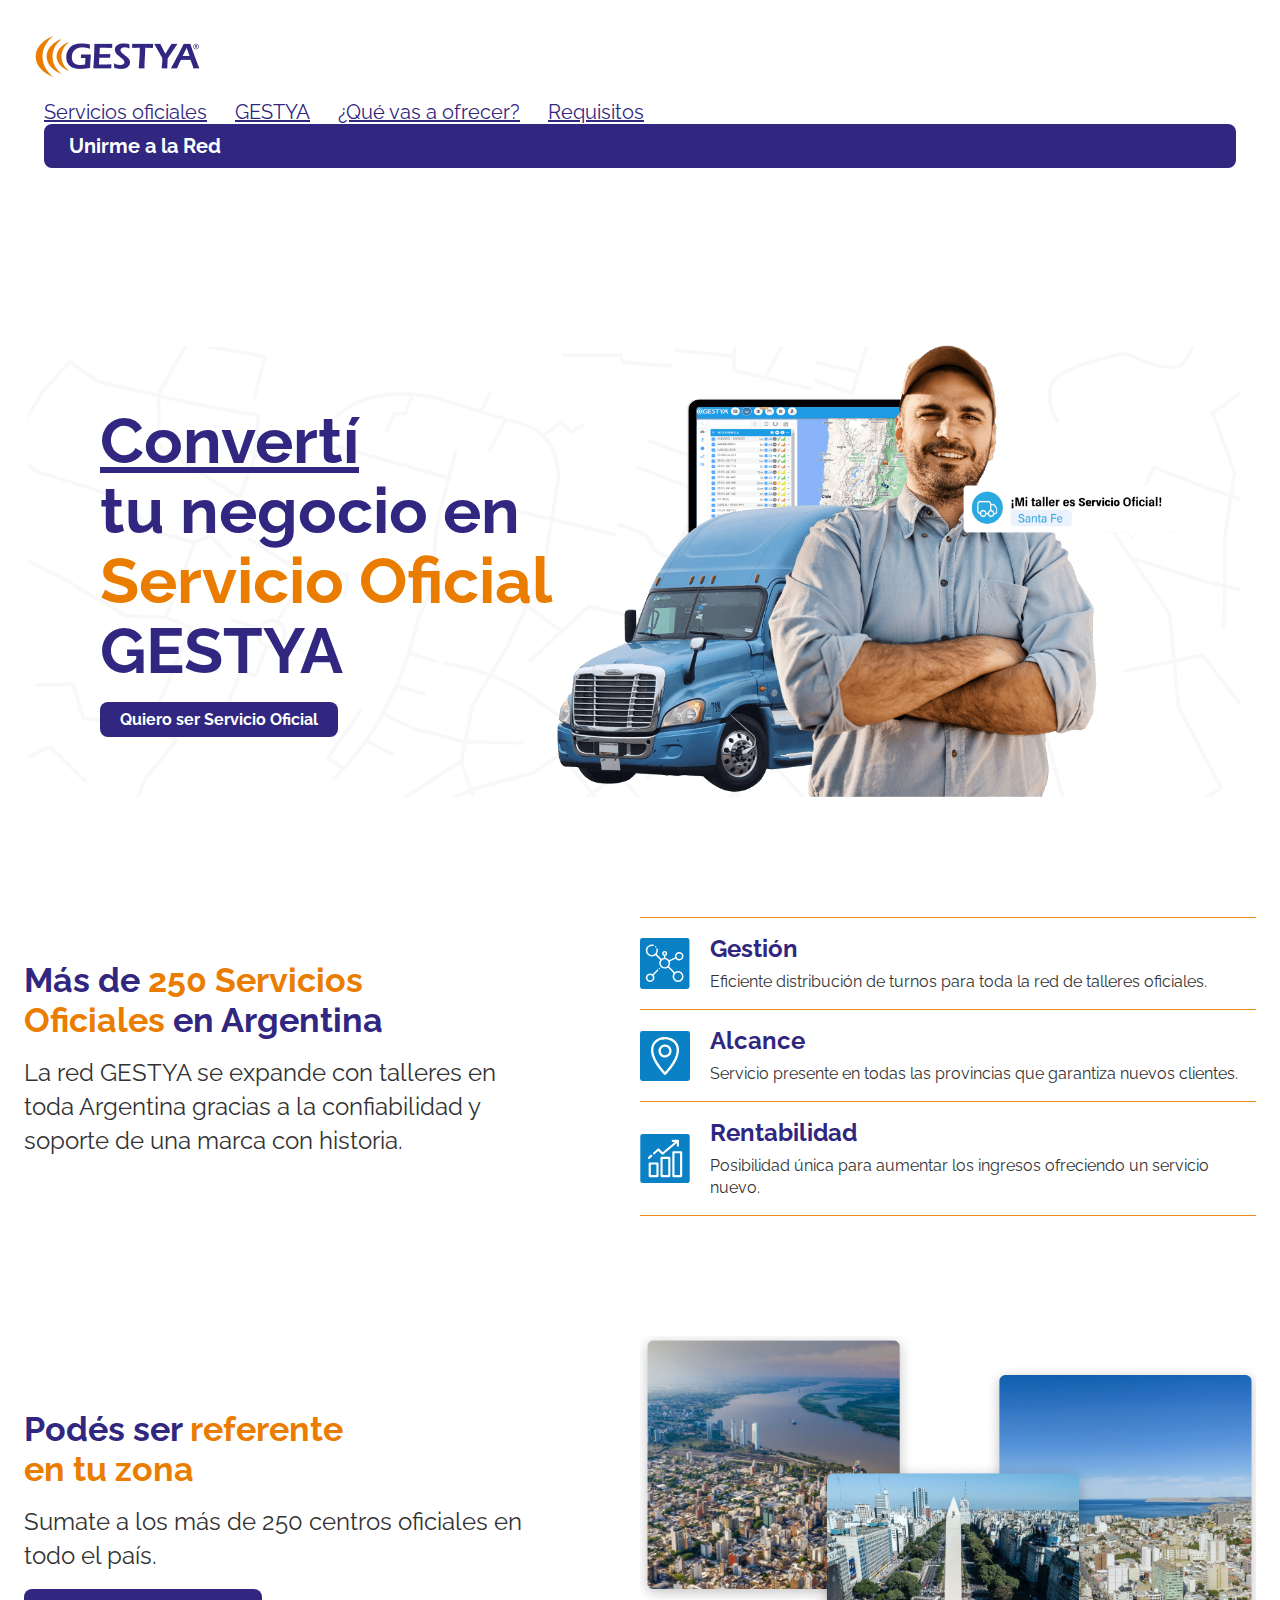
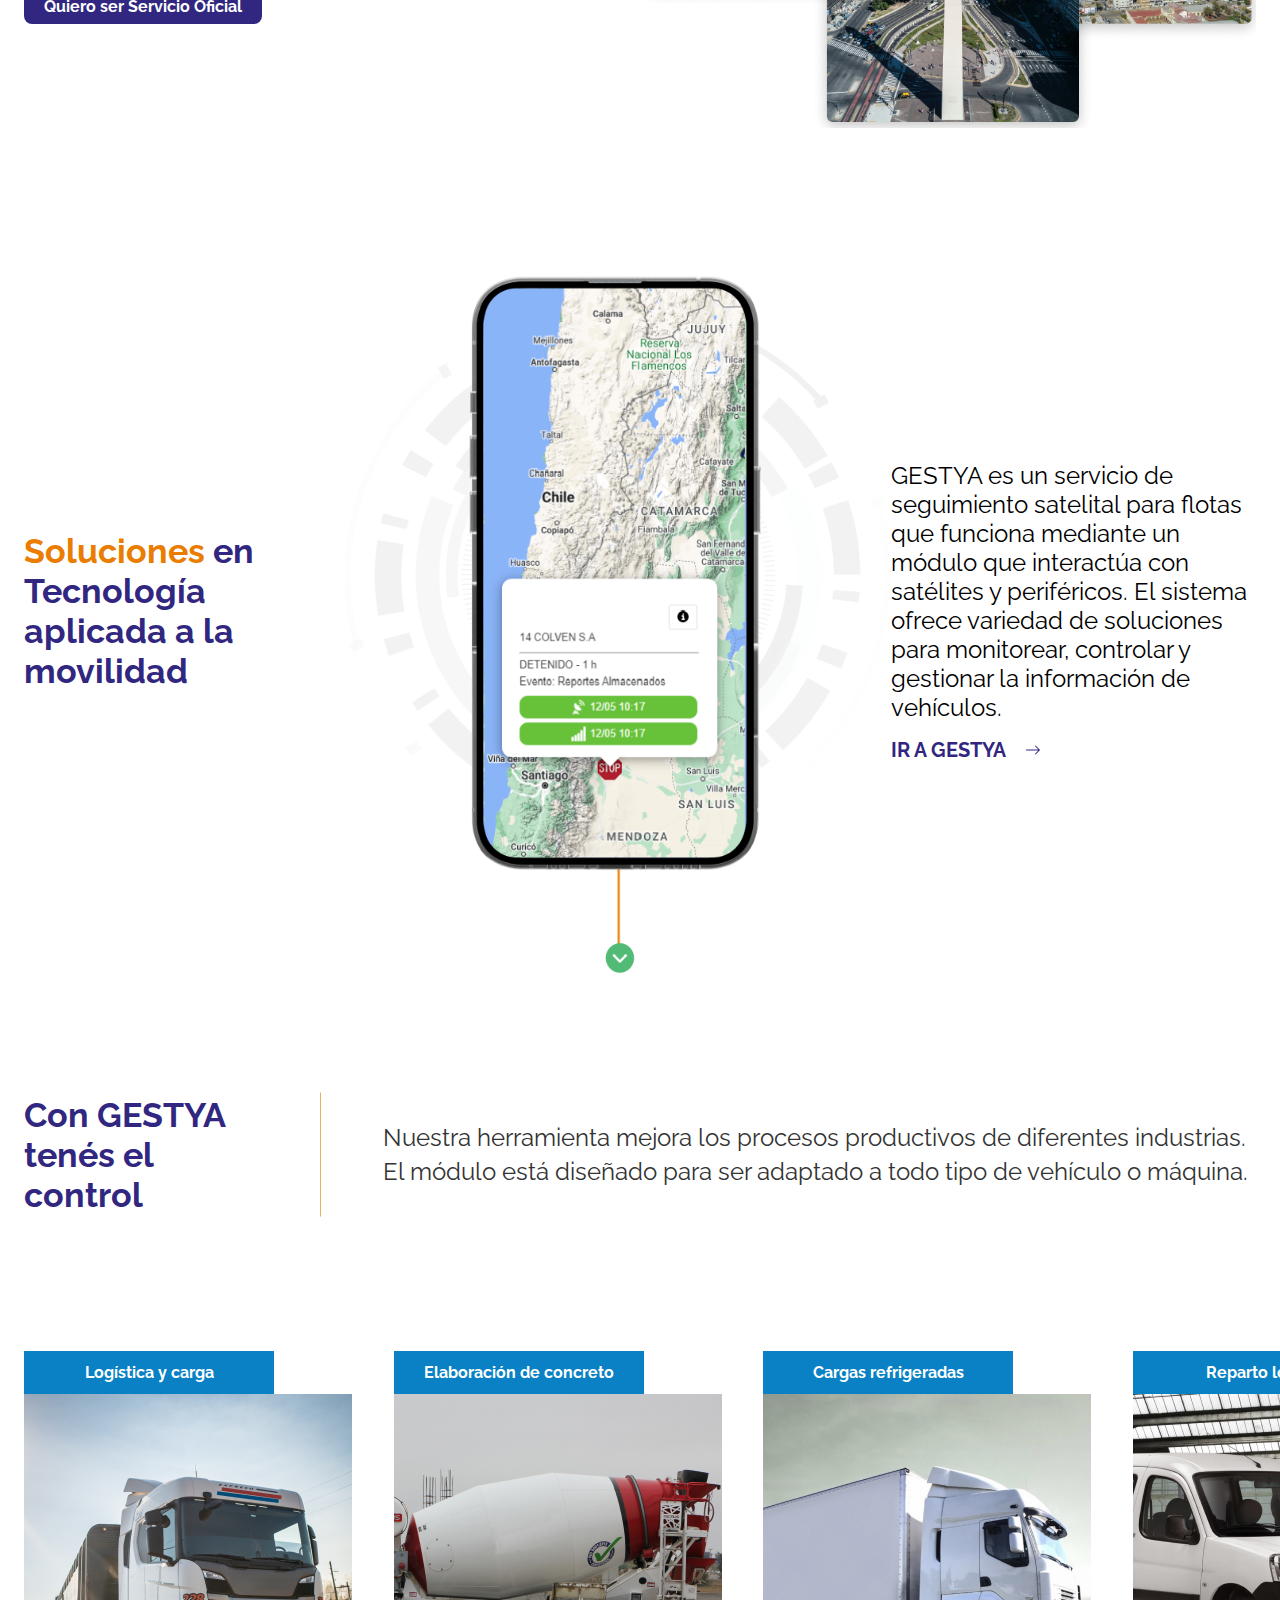
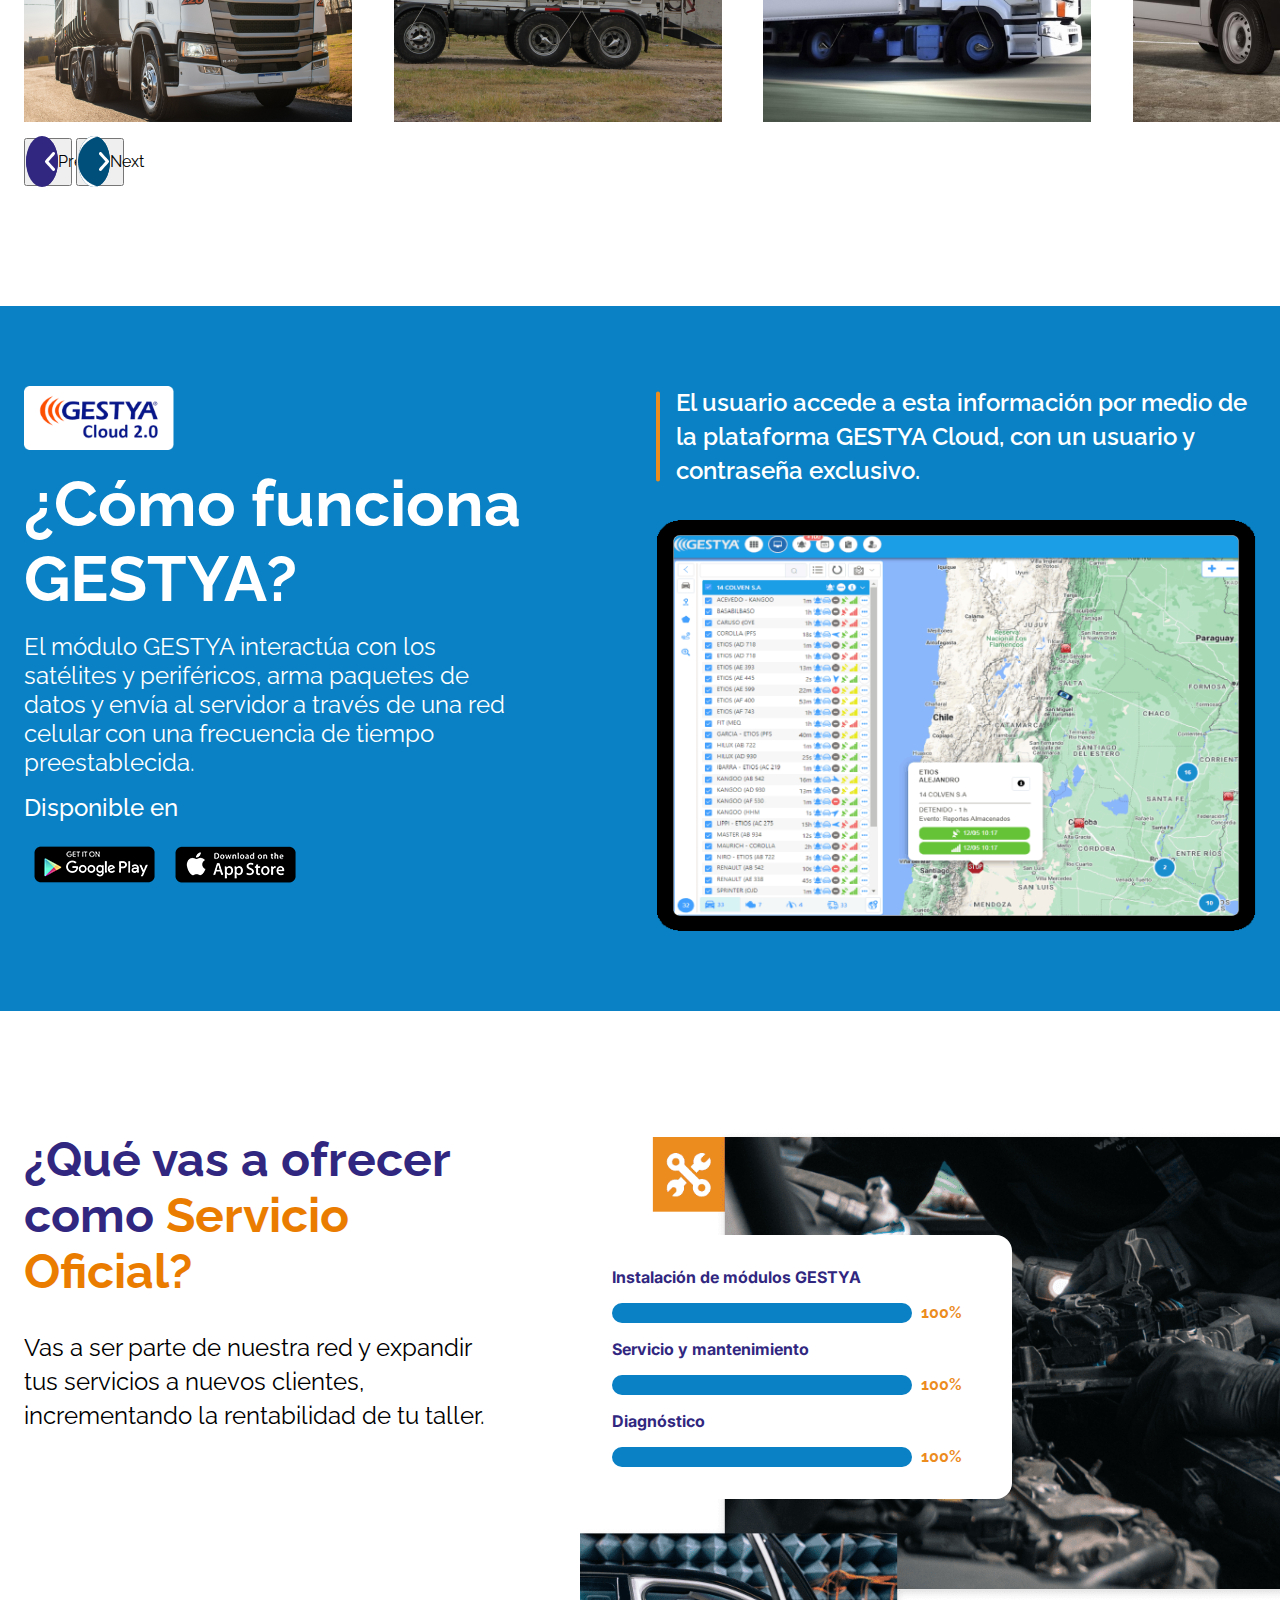
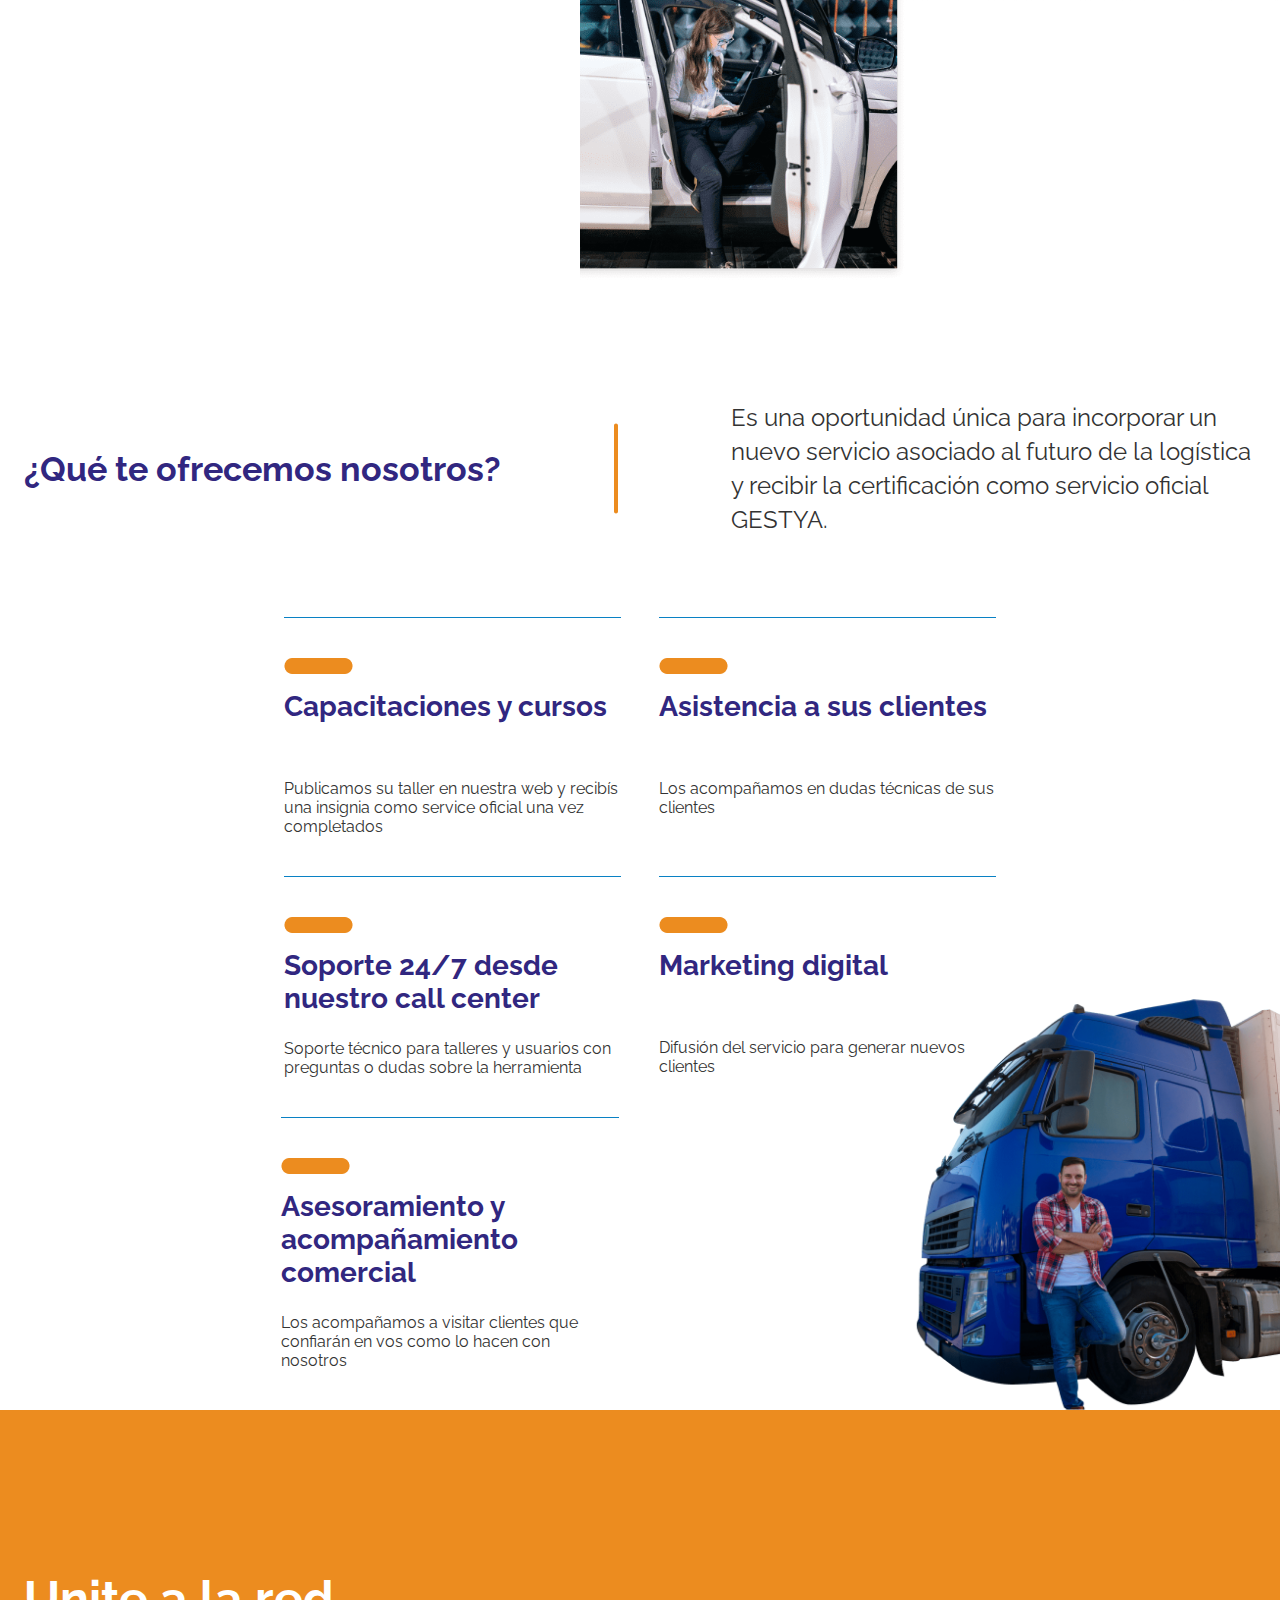
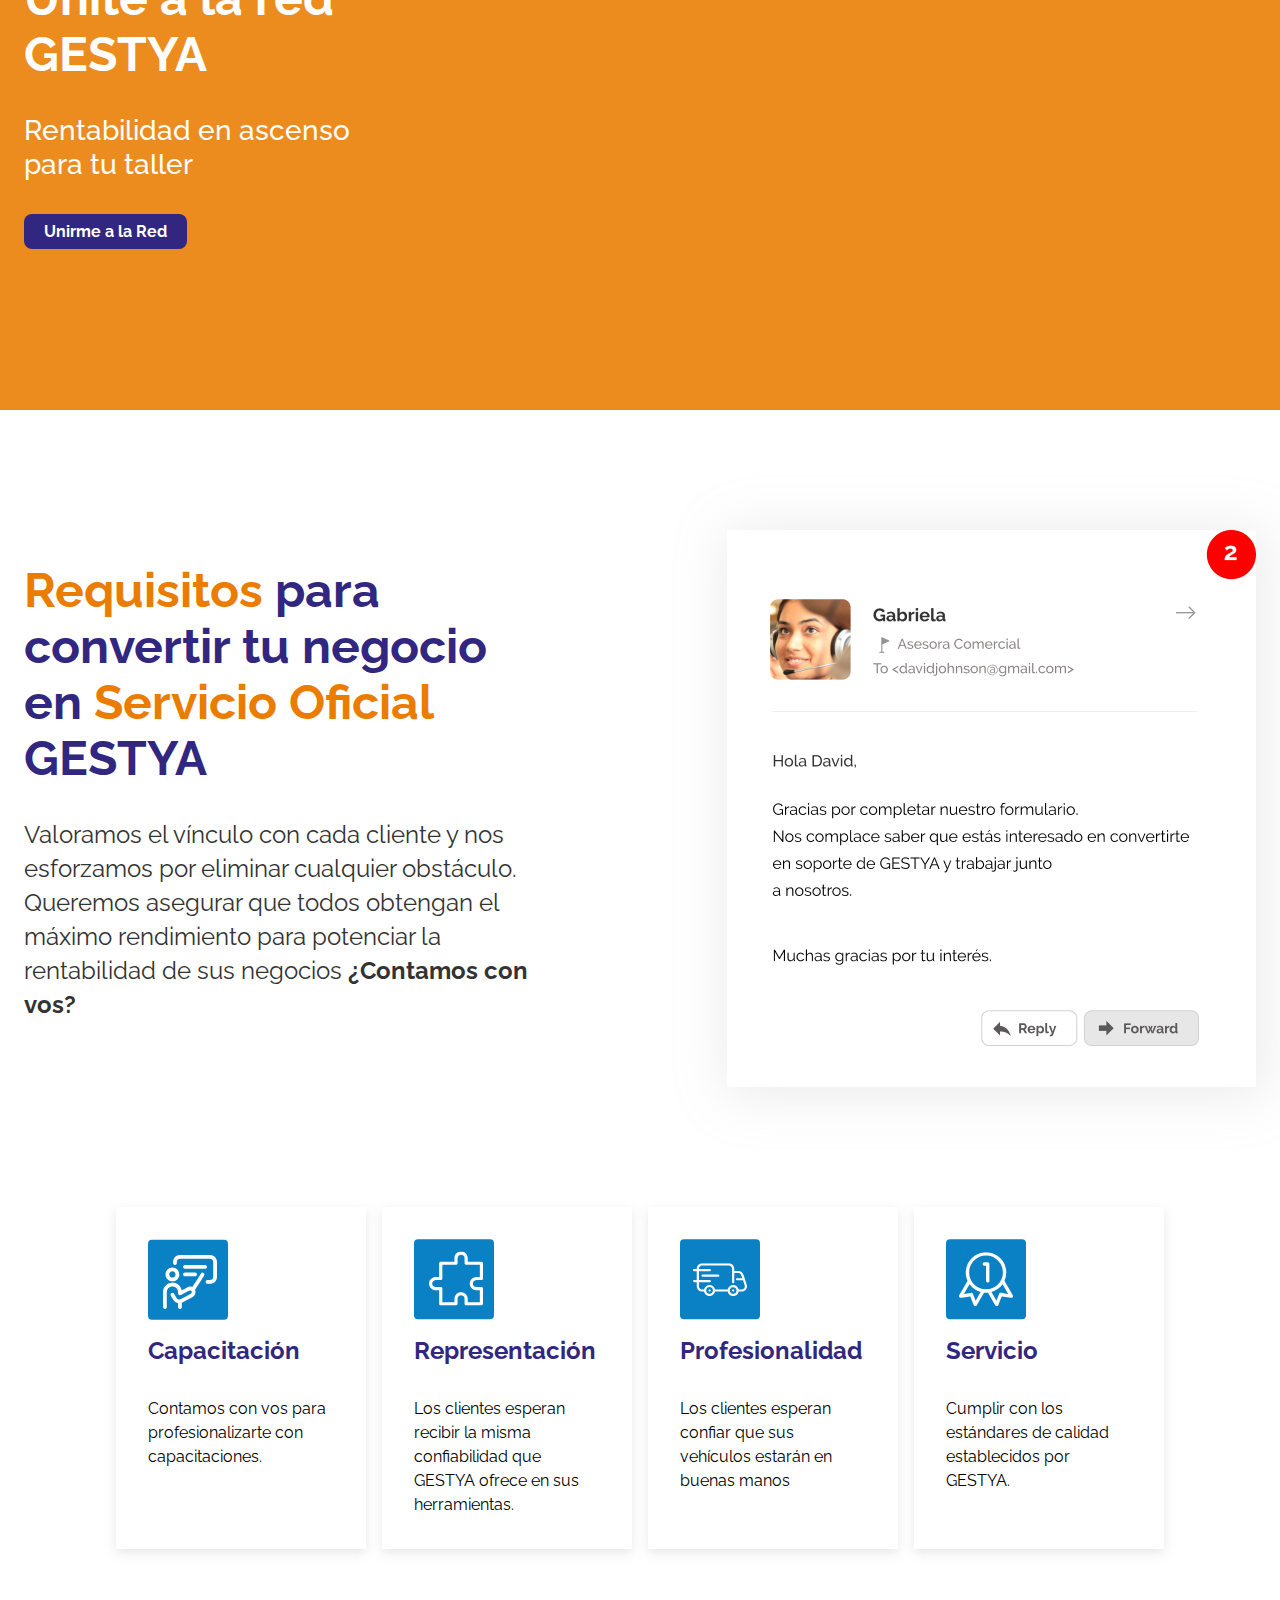
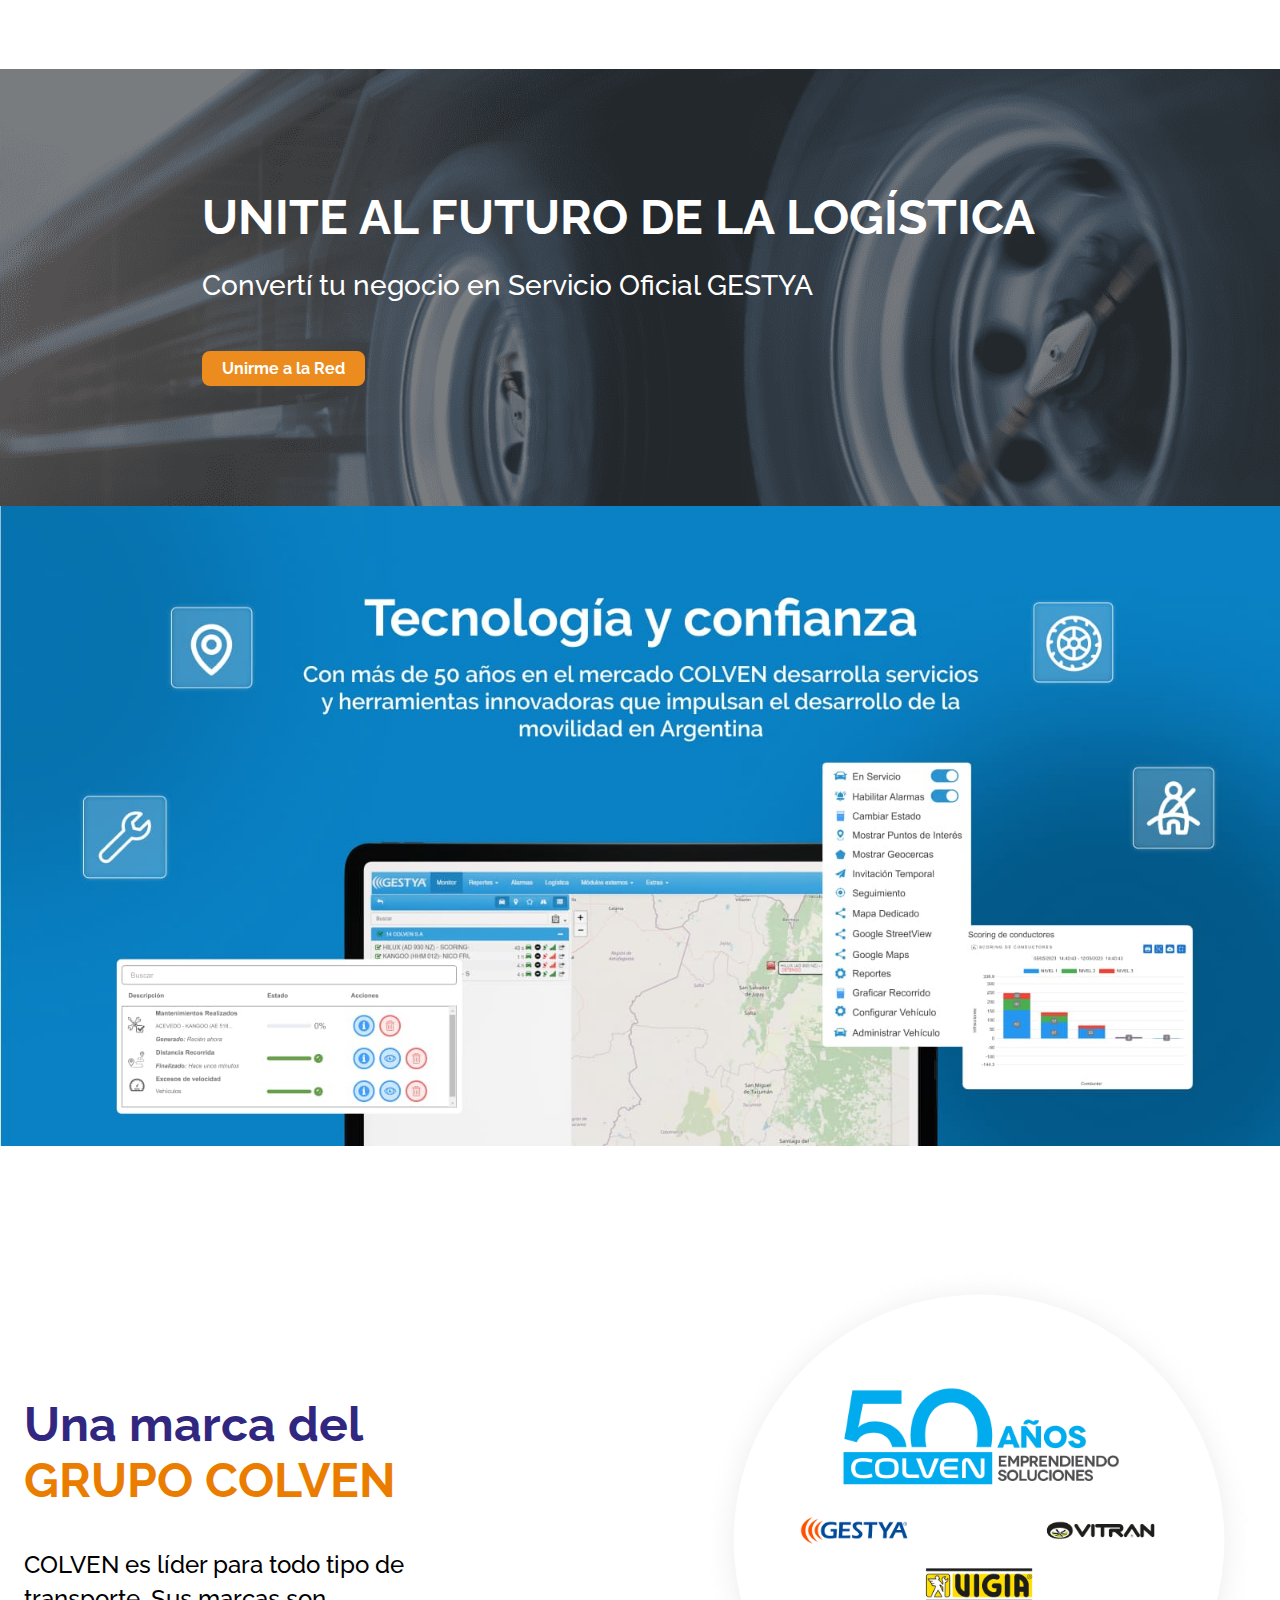
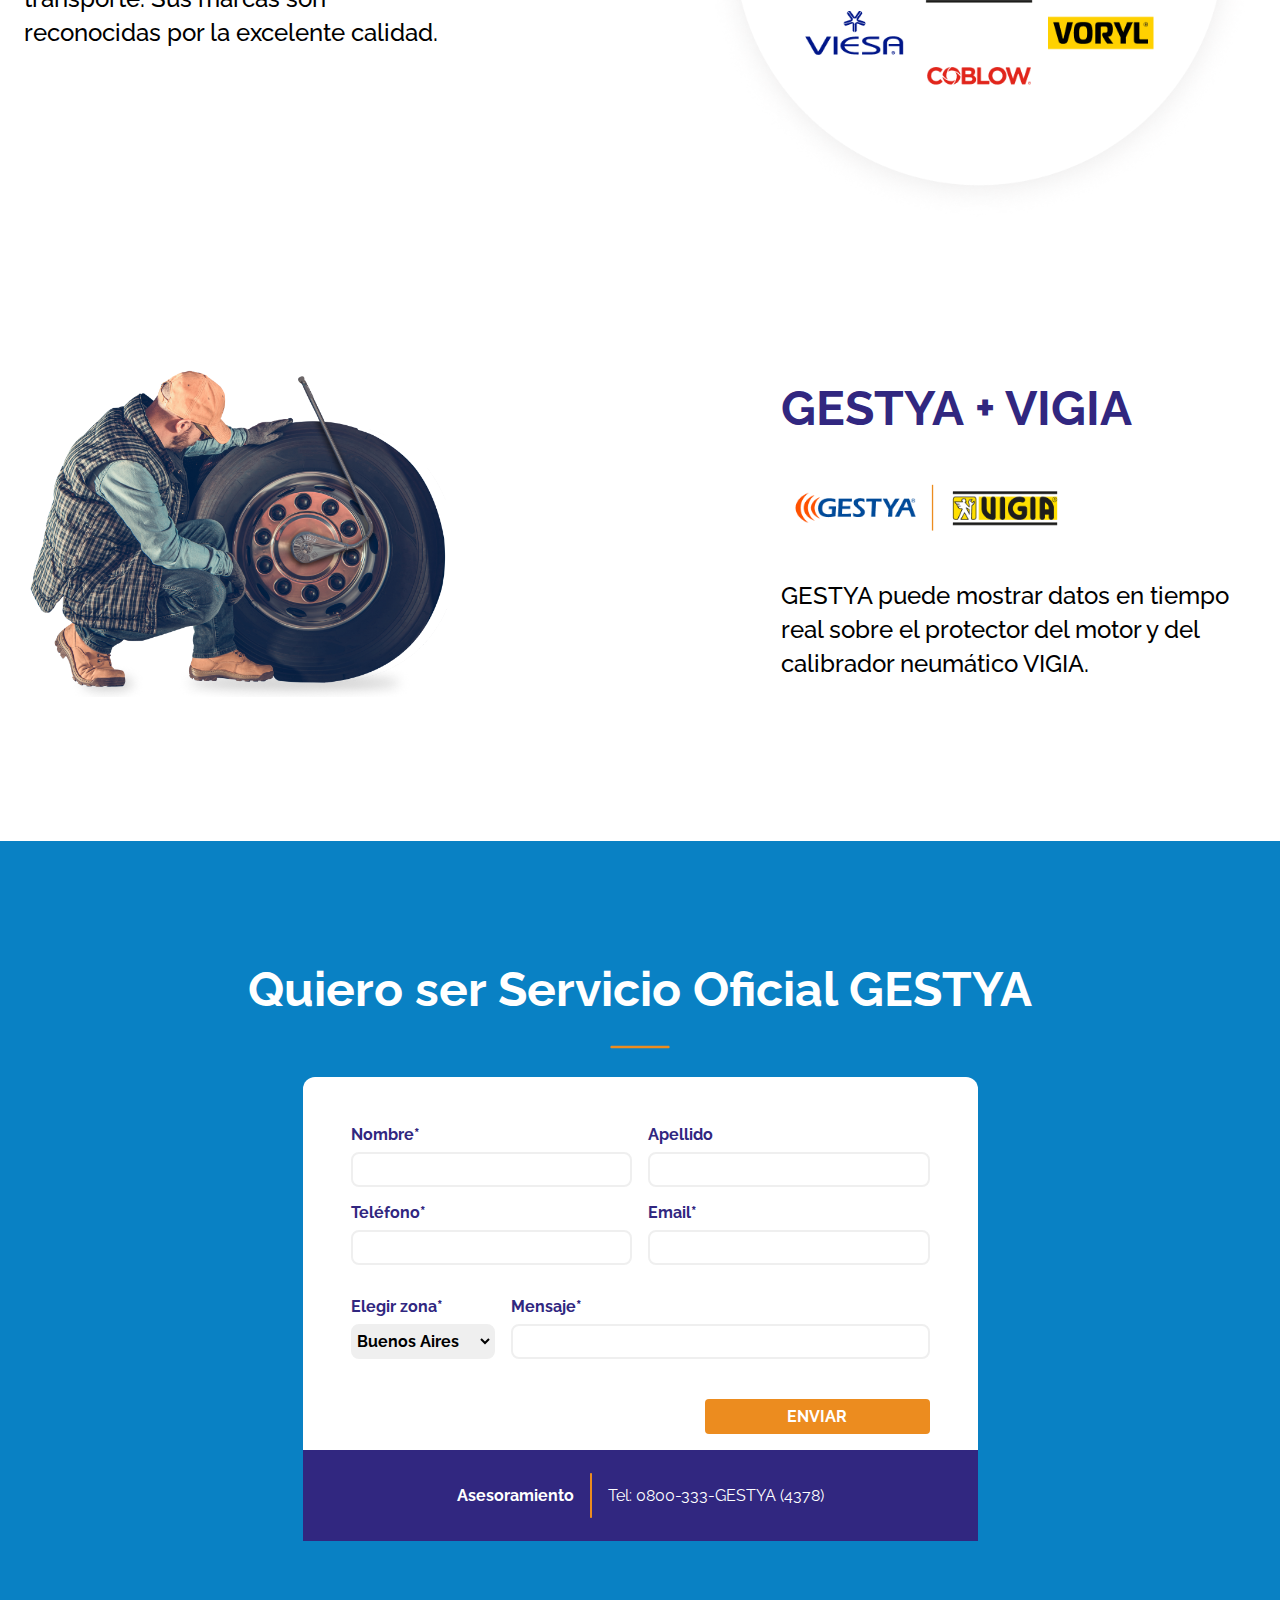
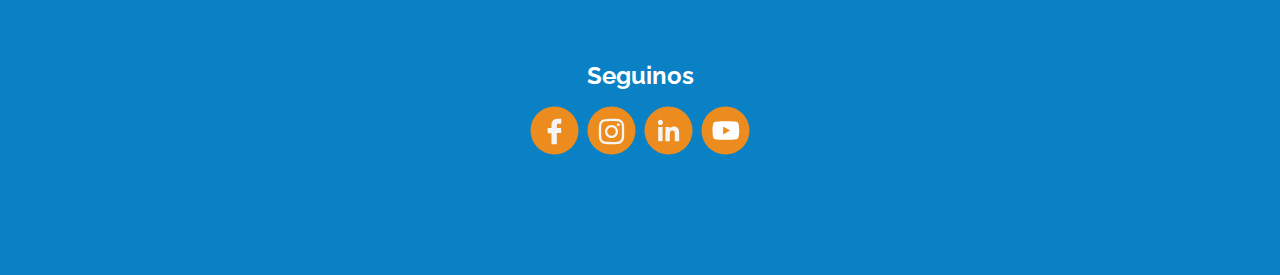
==== index.html @ 243daac6 "V2.3 I've added new versions of the images, and corrected some styling issues." ====
<!DOCTYPE html>
<html lang="en">
  <head>
    <meta charset="UTF-8" />
    <meta http-equiv="X-UA-Compatible" content="IE=edge" />
    <meta name="viewport" content="width=device-width, initial-scale=1.0" />
    <meta
      name="description"
      content="Sumá tu taller a los más de 250 centros oficiales en todo el país y convertí tu negocio en Servicio Oficial GESTYA, ¡Unite a la red!"
    />
    <title>Convertí tu negocio en Servicio Oficial GESTYA</title>
    <link rel="icon" href="./media/favicon.png" />
    <link
      href="https://cdn.jsdelivr.net/npm/bootstrap@5.3.0-alpha3/dist/css/bootstrap.min.css"
      rel="stylesheet"
      integrity="sha384-KK94CHFLLe+nY2dmCWGMq91rCGa5gtU4mk92HdvYe+M/SXH301p5ILy+dN9+nJOZ"
      crossorigin="anonymous"
    />
    <script
      src="https://cdn.jsdelivr.net/npm/bootstrap@5.3.0-alpha3/dist/js/bootstrap.bundle.min.js"
      integrity="sha384-ENjdO4Dr2bkBIFxQpeoTz1HIcje39Wm4jDKdf19U8gI4ddQ3GYNS7NTKfAdVQSZe"
      crossorigin="anonymous"
    ></script>
    <script src="./js/carousel.js" defer></script>
    <link rel="stylesheet" type="text/css" href="css/styles.css" />
  </head>
  <body>
    <header class="header">
      <nav class="navbar navbar-expand-xl fixed-top">
        <div class="container-fluid">
          <a href="#"
            ><img src="./media/banner_01.png" alt="logo de GESTYA"
          /></a>
          <button
            class="navbar-toggler"
            type="button"
            data-bs-toggle="collapse"
            data-bs-target="#navbarNavAltMarkup"
            aria-controls="navbarNavAltMarkup"
            aria-expanded="false"
            aria-label="Toggle navigation"
          >
            <span class="navbar-toggler-icon"></span>
          </button>
          <div class="collapse navbar-collapse" id="navbarNavAltMarkup">
            <div class="navbar-nav">
              <a class="nav-link" href="#main__M1">Servicios oficiales</a>
              <a class="nav-link" href="https://gestya.com/" target="_blank"
                >GESTYA</a
              >
              <a class="nav-link" href="#main__M3">¿Qué vas a ofrecer?</a>
              <a class="nav-link" href="#main__M5">Requisitos</a>
              <a class="nav-link button-primary" href="#main__M8"
                >Unirme a la Red</a
              >
            </div>
          </div>
        </div>
      </nav>
    </header>
    <div class="main">
      <section class="main__hero">
        <div class="hero__content-header">
          <h1>
            <span class="text-underline">Convertí </span><br />
            tu negocio en <br />
            <span class="text-orange">Servicio Oficial</span> <br />
            GESTYA
          </h1>
          <a class="button-primary" href="#main__M8"
            >Quiero ser Servicio Oficial</a
          >
        </div>
        <div class="hero__content-image">
          <img
            src="./media/hero-xl.png"
            alt="hombre sonriendo delante de un camión"
          />
        </div>
      </section>
      <section id="main__M1" class="main__M1">
        <div class="wrapper">
          <article class="M1__article-quantity">
            <div class="quantity__content-header">
              <h2>
                Más de
                <span class="text-orange">250 Servicios Oficiales</span> en
                Argentina
              </h2>
              <p>
                La red GESTYA se expande con talleres en toda Argentina gracias
                a la confiabilidad y soporte de una marca con historia.
              </p>
            </div>
            <div class="quantity__content-info">
              <div class="info__block">
                <img src="./media/icon-net.svg" alt="icono de conexiones" />
                <div>
                  <h4>Gestión</h4>
                  <p>
                    Eficiente distribución de turnos para toda la red de
                    talleres oficiales.
                  </p>
                </div>
              </div>
              <div class="info__block">
                <img src="./media/icon-location.svg" alt="icono de ubicación" />
                <div>
                  <h4>Alcance</h4>
                  <p>
                    Servicio presente en todas las provincias que garantiza
                    nuevos clientes.
                  </p>
                </div>
              </div>
              <div class="info__block">
                <img
                  src="./media/icon-profit.svg"
                  alt="icono de rentabilidad"
                />
                <div>
                  <h4>Rentabilidad</h4>
                  <p>
                    Posibilidad única para aumentar los ingresos ofreciendo un
                    servicio nuevo.
                  </p>
                </div>
              </div>
            </div>
          </article>
          <article class="M1__article-location">
            <div class="location__content-header">
              <h2>
                Podés ser <span class="text-orange">referente en tu zona</span>
              </h2>
              <p>Sumate a los más de 250 centros oficiales en todo el país.</p>
              <a class="button-primary" href="#main__M8"
                >Quiero ser Servicio Oficial</a
              >
            </div>
            <div class="location__content-info">
              <img
                srcset="./media/cities-lg.png 850w, ./media/cities-sm.png 390w"
                src="./media/cities-lg.png"
                alt="imagenes de Santa fe, CABA y Comodoro "
              />
            </div>
          </article>
          <article class="M1__article-technology">
            <div class="technology__content-header">
              <h2>
                <span class="text-orange">Soluciones</span>
                en Tecnología aplicada a la movilidad
              </h2>
            </div>
            <div class="technology__content-image">
              <img src="./media/cellphone-lg.png" alt="telefono celular" />
            </div>
            <div class="technology__content-text">
              <p>
                GESTYA es un servicio de seguimiento satelital para flotas que
                funciona mediante un módulo que interactúa con satélites y
                periféricos. El sistema ofrece variedad de soluciones para
                monitorear, controlar y gestionar la información de vehículos.
              </p>
              <a href="https://gestya.com/" target="_blank"
                >IR A GESTYA
                <svg
                  xmlns="http://www.w3.org/2000/svg"
                  width="16"
                  height="16"
                  class="bi bi-arrow-right"
                  viewBox="0 0 16 16"
                >
                  <path
                    fill-rule="evenodd"
                    d="M1 8a.5.5 0 0 1 .5-.5h11.793l-3.147-3.146a.5.5 0 0 1 .708-.708l4 4a.5.5 0 0 1 0 .708l-4 4a.5.5 0 0 1-.708-.708L13.293 8.5H1.5A.5.5 0 0 1 1 8z"
                  />
                </svg>
              </a>
            </div>
          </article>
          <article class="M1__article-control">
            <div class="control__content-header">
              <h2>Con GESTYA tenés el control</h2>
              <img src="./media/line-orange.svg" alt="linea naranja" />
              <p>
                Nuestra herramienta mejora los procesos productivos de
                diferentes industrias. El módulo está diseñado para ser adaptado
                a todo tipo de vehículo o máquina.
              </p>
            </div>
            <div id="carousel" class="carousel">
              <div class="carousel-inner">
                <div class="carousel-item active">
                  <div class="card">
                    <h4 class="card-title">Logística y carga</h4>
                    <img
                      src="./media/carousel-1.png"
                      class="d-block w-100"
                      alt="camión de carga blanco"
                    />
                  </div>
                </div>
                <div class="carousel-item">
                  <div class="card">
                    <h4 class="card-title">Elaboración de concreto</h4>
                    <img
                      src="./media/carousel-2.png"
                      class="d-block w-100"
                      alt="camion de concreto blanco"
                    />
                  </div>
                </div>
                <div class="carousel-item">
                  <div class="card">
                    <h4 class="card-title">Cargas refrigeradas</h4>
                    <img
                      src="./media/carousel-3.png"
                      class="d-block w-100"
                      alt="camion de refrigeración blanco"
                    />
                  </div>
                </div>
                <div class="carousel-item">
                  <div class="card">
                    <h4 class="card-title">Reparto local</h4>
                    <img
                      src="./media/carousel-4.jpg"
                      class="d-block w-100"
                      alt="camioneta de transporte blanca"
                    />
                  </div>
                </div>
                <div class="carousel-item">
                  <div class="card">
                    <h4 class="card-title">Transporte</h4>
                    <img
                      src="./media/carousel-5.png"
                      class="d-block w-100"
                      alt="bus de pasajeros azul, rojo y amarillo"
                    />
                  </div>
                </div>
                <div class="carousel-item">
                  <div class="card">
                    <h4 class="card-title">Producción agrícola</h4>
                    <img
                      src="./media/carousel-6.png"
                      class="d-block w-100"
                      alt="tractor destinado a producción agrícola"
                    />
                  </div>
                </div>
              </div>
              <button
                class="carousel-control-prev"
                type="button"
                data-bs-target="#carousel"
                data-bs-slide="prev"
              >
                <span
                  class="carousel-control-prev-icon"
                  aria-hidden="true"
                ></span>
                <span class="visually-hidden">Previous</span>
              </button>
              <button
                class="carousel-control-next"
                type="button"
                data-bs-target="#carousel"
                data-bs-slide="next"
              >
                <span
                  class="carousel-control-next-icon"
                  aria-hidden="true"
                ></span>
                <span class="visually-hidden">Next</span>
              </button>
            </div>
          </article>
        </div>
      </section>
      <section class="main__M2">
        <div class="M2__container">
          <div class="M2__content-header">
            <img src="./media/banner_02.png" alt="logo GESTYA cloud" />
            <h2>¿Cómo funciona GESTYA?</h2>
            <p>
              El módulo GESTYA interactúa con los satélites y periféricos, arma
              paquetes de datos y envía al servidor a través de una red celular
              con una frecuencia de tiempo preestablecida.
            </p>
            <p>Disponible en</p>
            <div>
              <a
                href="https://play.google.com/store/apps/details?id=com.gestya.mobile"
              >
                <img src="./media/google.png" alt="logo google play" />
              </a>
              <a
                href="https://apps.apple.com/ar/app/gestya-mobile/id1538600615"
              >
                <img src="./media/apple.png" alt="logo apple store" />
              </a>
            </div>
          </div>
          <div class="M2__content-info">
            <div class="info__container">
              <svg
                width="4"
                height="91"
                viewBox="0 0 4 91"
                fill="none"
                xmlns="http://www.w3.org/2000/svg"
              >
                <path
                  fill-rule="evenodd"
                  clip-rule="evenodd"
                  d="M2 0.5C3.10457 0.5 4 1.39543 4 2.5L4 88.5C4 89.6046 3.10457 90.5 2 90.5C0.89543 90.5 0 89.6046 0 88.5L3.8147e-06 2.5C3.8147e-06 1.39543 0.895434 0.5 2 0.5Z"
                  fill="#EC8C1F"
                />
              </svg>
              <p>
                El usuario accede a esta información por medio de la plataforma
                GESTYA Cloud, con un usuario y contraseña exclusivo.
              </p>
            </div>
            <img
              src="./media/tablet_01-lg.png"
              alt="tablet mostrando mapa de argentina mostrando el seguimiento de las unidades"
            />
          </div>
        </div>
      </section>
      <section id="main__M3" class="main__M3">
        <article class="M3__article-you">
          <div class="you__content-header">
            <h2>
              ¿Qué vas a ofrecer como
              <span class="text-orange">Servicio Oficial?</span>
            </h2>
            <p>
              Vas a ser parte de nuestra red y expandir tus servicios a nuevos
              clientes, incrementando la rentabilidad de tu taller.
            </p>
          </div>
          <div class="you__content-image mobile">
            <img
              src="./media/tools.png"
              alt="logo naranja con herramientas"
            /><img
              src="./media/car-01.png"
              alt="vista del interior del capo de un auto"
            />
            <div class="image_block">
              <h4>Instalación de módulos GESTYA</h4>
              <div class="bar"></div>
              <h4>Servicio y mantenimiento</h4>
              <div class="bar"></div>
              <h4>Diagnóstico</h4>
              <div class="bar"></div>
            </div>
            <img src="./media/car-02.png" alt="mujer sentada en un auto" />
          </div>
          <div class="you__content-image desktop">
            <div class="image_block">
              <p>Instalación de módulos GESTYA</p>
              <div class="bar"></div>
              <p>Servicio y mantenimiento</p>
              <div class="bar"></div>
              <p>Diagnóstico</p>
              <div class="bar"></div>
            </div>
          </div>
        </article>
        <article class="M3__article-we">
          <div class="we__content-header">
            <h2>¿Qué te ofrecemos nosotros?</h2>
            <svg
              width="4"
              height="91"
              viewBox="0 0 4 91"
              fill="none"
              xmlns="http://www.w3.org/2000/svg"
            >
              <path
                fill-rule="evenodd"
                clip-rule="evenodd"
                d="M2 0.5C3.10457 0.5 4 1.39543 4 2.5L4 88.5C4 89.6046 3.10457 90.5 2 90.5C0.89543 90.5 0 89.6046 0 88.5L3.8147e-06 2.5C3.8147e-06 1.39543 0.895434 0.5 2 0.5Z"
                fill="#EC8C1F"
              />
            </svg>
            <p>
              Es una oportunidad única para incorporar un nuevo servicio
              asociado al futuro de la logística y recibir la certificación como
              servicio oficial GESTYA.
            </p>
          </div>
          <div class="we__content-main">
            <div class="main__block">
              <img src="./media/line-orange-thick.png" />
              <h3>Capacitaciones y cursos</h3>
              <p>
                Publicamos su taller en nuestra web y recibís una insignia como
                service oficial una vez completados
              </p>
            </div>
            <div class="main__block">
              <img src="./media/line-orange-thick.png" />
              <h3>Asistencia a sus clientes</h3>
              <p>Los acompañamos en dudas técnicas de sus clientes</p>
            </div>
            <div class="main__block">
              <img src="./media/line-orange-thick.png" />
              <h3>Soporte 24/7 desde nuestro call center</h3>
              <p>
                Soporte técnico para talleres y usuarios con preguntas o dudas
                sobre la herramienta
              </p>
            </div>
            <div class="main__block">
              <img src="./media/line-orange-thick.png" />
              <h3>Marketing digital</h3>
              <p>Difusión del servicio para generar nuevos clientes</p>
            </div>
            <div class="main__block">
              <img src="./media/line-orange-thick.png" />
              <h3>Asesoramiento y acompañamiento comercial</h3>
              <p>
                Los acompañamos a visitar clientes que confiarán en vos como lo
                hacen con nosotros
              </p>
            </div>
          </div>
          <img src="./media/truck.png" alt="camion de transporte" />
        </article>
      </section>
      <section class="main__M4">
        <div class="M4__container">
          <div class="M4__content-info">
            <div class="info__container">
              <h2>Unite a la red GESTYA</h2>
              <p>Rentabilidad en ascenso para tu taller</p>
              <a href="#main__M8" class="button-primary">Unirme a la Red</a>
            </div>
          </div>
          <div class="M4__content-video">
            <iframe
              src="https://www.youtube.com/embed/H0D6jTjrMkE?si=Cr5R4Zkyt-YREHBO"
              title="YouTube video player"
              frameborder="0"
              allow="accelerometer; autoplay; clipboard-write; encrypted-media; gyroscope; picture-in-picture; web-share"
              allowfullscreen
            ></iframe>
          </div>
        </div>
      </section>
      <div class="wrapper">
        <section id="main__M5" class="main__M5">
          <div class="M5__content-header">
            <div class="header__text">
              <h2>
                <span class="text-orange">Requisitos</span> para convertir tu
                negocio en
                <span class="text-orange">Servicio Oficial</span> GESTYA
              </h2>
              <p>
                Valoramos el vínculo con cada cliente y nos esforzamos por
                eliminar cualquier obstáculo. Queremos asegurar que todos
                obtengan el máximo rendimiento para potenciar la rentabilidad de
                sus negocios <span class="text-bold">¿Contamos con vos?</span>
              </p>
            </div>
            <div class="header__image">
              <img
                class="mobile"
                src="./media/chat-sm.png"
                alt="chat con equipo de soporte GESTYA"
              />
              <img
                class="desktop"
                src="./media/chat-lg.png"
                alt="chat con equipo de soporte GESTYA"
              />
            </div>
          </div>
          <div class="M5__content-cards">
            <div class="cards__container">
              <div class="container__card">
                <img src="./media/icon-teaching.svg" alt="persona enseñando" />
                <h4>Capacitación</h4>
                <p>
                  Contamos con vos para profesionalizarte con capacitaciones.
                </p>
              </div>
              <div class="container__card">
                <img
                  src="./media/icon-puzzle.svg"
                  alt="pieza de un rompecabezas"
                />
                <h4>Representación</h4>
                <p>
                  Los clientes esperan recibir la misma confiabilidad que GESTYA
                  ofrece en sus herramientas.
                </p>
              </div>
            </div>
            <div class="cards__container">
              <div class="container__card">
                <img src="./media/icon-truck.svg" alt="camion en movimiento" />
                <h4>Profesionalidad</h4>
                <p>
                  Los clientes esperan confiar que sus vehículos estarán en
                  buenas manos
                </p>
              </div>
              <div class="container__card">
                <img
                  src="./media/icon-award.svg"
                  alt="premio del primer puesto"
                />
                <h4>Servicio</h4>
                <p>
                  Cumplir con los estándares de calidad establecidos por GESTYA.
                </p>
              </div>
            </div>
          </div>
        </section>
      </div>
      <section class="main__M6">
        <div class="M6__content-header">
          <div class="header__block">
            <h2>UNITE AL FUTURO DE LA LOGÍSTICA</h2>
            <p>Convertí tu negocio en Servicio Oficial GESTYA</p>
            <a class="button-primary" href="#main__M8">Unirme a la Red</a>
          </div>
        </div>
        <div class="M6__content-main">
          <img
            srcset="
              ./media/background-devices-2000.jpg 2000w,
              ./media/background-devices-1600.jpg 1600w,
              ./media/background-devices-1200.jpg 1200w,
              ./media/background-devices-800.jpg   800w,
              ./media/background-devices-500.jpg   500w,
              ./media/background-devices-400.jpg   400w,
              ./media/background-devices-300.jpg   300w
            "
            src="./media/background-devices-2000.jpg"
            alt="Tecnología y confianza: con más de 50 años en el mercado COLVEN desarrolla servicios y herramientas innovadoras que impulsan el desarrollo de la movilidad en Argentina"
          />
        </div>
      </section>
      <div class="wrapper">
        <section class="main__M7">
          <div class="M7__content-header">
            <div class="header__block">
              <h2>
                Una marca del <span class="text-orange">GRUPO COLVEN</span>
              </h2>
              <p>
                COLVEN es líder para todo tipo de transporte. Sus marcas son
                reconocidas por la excelente calidad.
              </p>
            </div>
            <div class="header__image">
              <img
                src="./media/logos-elipse.png"
                alt="logos de GESTYA, Vitran, VIGIA, VIESA, VORYL y COBLOW"
              />
            </div>
          </div>
          <div class="M7__content-main">
            <div class="main__image">
              <img
                src="./media/worker-01.png"
                alt="trabajador analizando la rueda de un camión"
              />
            </div>
            <div class="main__block">
              <h2>GESTYA + VIGIA</h2>
              <img src="./media/logos-01.png" alt="logos de GESTYA y VIGIA" />
              <p>
                GESTYA puede mostrar datos en tiempo real sobre el protector del
                motor y del calibrador neumático VIGIA.
              </p>
            </div>
          </div>
        </section>
      </div>
      <section id="main__M8" class="main__M8">
        <h2>Quiero ser Servicio Oficial GESTYA</h2>
        <svg
          width="4"
          height="91"
          viewBox="0 0 4 91"
          fill="none"
          xmlns="http://www.w3.org/2000/svg"
        >
          <path
            fill-rule="evenodd"
            clip-rule="evenodd"
            d="M2 0.5C3.10457 0.5 4 1.39543 4 2.5L4 88.5C4 89.6046 3.10457 90.5 2 90.5C0.89543 90.5 0 89.6046 0 88.5L3.8147e-06 2.5C3.8147e-06 1.39543 0.895434 0.5 2 0.5Z"
            fill="#EC8C1F"
          />
        </svg>
        <form action="">
          <div class="form__row">
            <label>Nombre*<input type="text" /></label>
            <label>Apellido<input type="text" /></label>
          </div>
          <div class="form__row">
            <label>Teléfono*<input type="text" /></label>
            <label>Email*<input type="text" /></label>
          </div>
          <div class="form__row">
            <label>
              Elegir zona*
              <select id="provincia" name="provincia">
                <option value="Buenos Aires">Buenos Aires</option>
                <option value="C.A.B.A">C.A.B.A</option>
                <option value="Catamarca">Catamarca</option>
                <option value="Chaco">Chaco</option>
                <option value="Chubut">Chubut</option>
                <option value="Cordoba">Córdoba</option>
                <option value="Corrientes">Corrientes</option>
                <option value="Entre Rios">Entre Ríos</option>
                <option value="Formosa">Formosa</option>
                <option value="Jujuy">Jujuy</option>
                <option value="La Pampa">La Pampa</option>
                <option value="La Rioja">La Rioja</option>
                <option value="Mendoza">Mendoza</option>
                <option value="Misiones">Misiones</option>
                <option value="Neuquen">Neuquén</option>
                <option value="Rio Negro">Río Negro</option>
                <option value="Salta">Salta</option>
                <option value="San Juan">San Juan</option>
                <option value="San Luis">San Luis</option>
                <option value="Santa Cruz">Santa Cruz</option>
                <option value="Santa Fe">Santa Fe</option>
                <option value="Santiago del Estero">Santiago del Estero</option>
                <option value="Tierra del Fuego">Tierra del Fuego</option>
                <option value="Tucuman">Tucumán</option>
              </select>
            </label>
            <label>Mensaje*<input type="text" /></label>
          </div>
          <div class="form__row"><button>ENVIAR</button></div>
          <div class="form__footer">
            <p>Asesoramiento</p>
            <svg
              width="4"
              height="91"
              viewBox="0 0 4 91"
              fill="none"
              xmlns="http://www.w3.org/2000/svg"
            >
              <path
                fill-rule="evenodd"
                clip-rule="evenodd"
                d="M2 0.5C3.10457 0.5 4 1.39543 4 2.5L4 88.5C4 89.6046 3.10457 90.5 2 90.5C0.89543 90.5 0 89.6046 0 88.5L3.8147e-06 2.5C3.8147e-06 1.39543 0.895434 0.5 2 0.5Z"
                fill="#EC8C1F"
              />
            </svg>
            <p>Tel: 0800-333-GESTYA (4378)</p>
          </div>
        </form>
        <!-- <div class="M8__content-footer"></div> -->
      </section>
    </div>
    <footer>
      <p>Seguinos</p>
      <div class="footer__social">
        <a href="https://www.facebook.com/GestyaServ">
          <img src="./media/facebook.svg" alt="logo de Facebook" />
        </a>
        <a href="https://www.instagram.com/gestyaservicio/">
          <img src="./media/instagram.svg" alt="logo de Instagram" />
        </a>
        <a href="https://www.linkedin.com/showcase/gestyaservicio/">
          <img src="./media/linkedin.svg" alt="logo de Linkedin" />
        </a>
        <a href="https://www.youtube.com/@GestyaServicio">
          <img src="./media/youtube.svg" alt="logo de Youtube" />
        </a>
      </div>
    </footer>
  </body>
</html>
---- css/styles.css ----
@charset "UTF-8";
@import url("https://fonts.googleapis.com/css2?family=Raleway:ital,wght@0,300;0,400;0,500;0,700;1,300;1,400;1,500;1,700&display=swap");
@import url("https://fonts.googleapis.com/css2?family=Inter:wght@400;500;600;700&display=swap");
/* General styling */
*,
::after,
::before {
  -webkit-box-sizing: border-box;
          box-sizing: border-box;
  margin: 0;
  padding: 0;
  scroll-behavior: smooth;
}

body {
  font-family: "Raleway", sans-serif;
  min-height: 100vh;
}

img,
picture,
svg,
video {
  display: block;
  max-width: 100%;
}

/* Aplico font:inherit y margin:0 a estos elementos para asegurarme su reseteo (también por si uso Bootstrap) */
h1,
h2,
h3,
h4,
h5,
h6,
p,
input,
textarea,
button,
select {
  font: inherit;
  margin: 0;
}

.button-primary {
  background-color: #312780;
  border-radius: 0.5rem;
  color: #fff;
  font-weight: 700;
  padding: 0.5em 1.25em;
  text-decoration: none;
}
.button-primary:hover {
  background-color: #004f7b;
  color: #fff;
}

.text-bold {
  font-weight: 700;
}

.text-orange {
  color: #ea7d00;
}

.text-underline {
  text-decoration: underline;
}

.wrapper {
  /* Agrego un wrapper de max-width 1600px para lidiar con el stretching en dispositivos grandes */
  margin: 0 auto;
  max-width: 1600px;
}

.header nav {
  background-color: #fff;
  padding: 1.25rem 0.75rem;
}
@media only screen and (min-width: 1200px) {
  .header nav {
    padding: 1.25rem 2rem;
  }
}
@media only screen and (min-width: 1500px) {
  .header nav {
    padding: 1.25rem 4rem;
  }
}
.header nav .container-fluid {
  padding-bottom: 0.75rem;
  padding-top: 0.75rem;
}
.header nav .container-fluid .navbar-toggler {
  border: 0;
  font-size: 1rem;
}
.header nav .container-fluid .navbar-toggler:focus {
  -webkit-box-shadow: none;
          box-shadow: none;
}
.header nav .container-fluid .navbar-toggler .navbar-toggler-icon {
  background-image: url("./../media/hamburger.svg");
}
@media only screen and (min-width: 1200px) {
  .header nav .container-fluid .navbar-collapse {
    -webkit-box-pack: end;
        -ms-flex-pack: end;
            justify-content: flex-end;
  }
}
.header nav .container-fluid .navbar-collapse .navbar-nav {
  -webkit-box-align: end;
      -ms-flex-align: end;
          align-items: flex-end;
}
@media only screen and (min-width: 1200x) {
  .header nav .container-fluid .navbar-collapse .navbar-nav {
    -webkit-box-align: center;
        -ms-flex-align: center;
            align-items: center;
  }
}
.header nav .container-fluid .navbar-collapse .navbar-nav .nav-link {
  color: #312780;
  font-size: 1.25rem;
  margin: 0.25rem 0;
}
@media only screen and (min-width: 1200px) {
  .header nav .container-fluid .navbar-collapse .navbar-nav .nav-link {
    margin: 0 0.75rem;
  }
}
.header nav .container-fluid .navbar-collapse .navbar-nav .nav-link:hover {
  background-color: #efefef;
  color: #000;
}
.header nav .container-fluid .navbar-collapse .navbar-nav .nav-link:last-child {
  -webkit-box-align: center;
      -ms-flex-align: center;
          align-items: center;
  border-radius: 0.5rem;
  color: #fff;
  display: -webkit-box;
  display: -ms-flexbox;
  display: flex;
  padding: 0.5em 1.25em;
}
.header nav .container-fluid .navbar-collapse .navbar-nav .nav-link:last-child:hover {
  background-color: #004f7b;
  color: #fff;
}

#carousel {
  margin: 7.5rem auto 0 auto;
  max-width: 500px;
}
@media only screen and (min-width: 992px) {
  #carousel {
    max-width: none;
    width: 100%;
  }
  #carousel .carousel-inner {
    display: -webkit-box;
    display: -ms-flexbox;
    display: flex;
    padding: 1em 0;
  }
  #carousel .carousel-item {
    display: block;
    -webkit-box-flex: 0;
        -ms-flex: 0 0 30%;
            flex: 0 0 30%;
    margin-right: 0;
  }
}
#carousel .card {
  border: 0;
  margin: 0 0.75rem 0 0;
}
#carousel .card .card-title {
  background-color: #0981c4;
  color: #fff;
  display: -webkit-box;
  display: -ms-flexbox;
  display: flex;
  -webkit-box-pack: center;
      -ms-flex-pack: center;
          justify-content: center;
  font-weight: 700;
  margin: 0;
  max-width: 250px;
  padding: 0.75em 1.25em;
}
#carousel .carousel-control-prev,
#carousel .carousel-control-next {
  -webkit-box-align: start;
      -ms-flex-align: start;
          align-items: start;
  height: 3rem;
  opacity: 1;
  -webkit-transition: none;
  transition: none;
  top: -5rem;
  width: 3rem;
}
#carousel .carousel-control-prev {
  left: auto;
  right: 3.5rem;
}
#carousel .carousel-control-prev-icon,
#carousel .carousel-control-next-icon {
  border-radius: 50%;
  height: 100%;
  padding: 1em;
  width: 100%;
}
#carousel .carousel-control-prev-icon {
  background-color: #312780;
  background-image: url("./../media/carousel__arrow-left.png");
}
#carousel .carousel-control-next-icon {
  background-color: #004f7b;
  background-image: url("./../media/carousel__arrow-right.png");
}

.main {
  padding-top: 113px;
  /* Como todos los headers de los articles tienen los mismos estilos, los agrupo acá para no repetir código */
}
.main .main__hero {
  -webkit-box-align: center;
      -ms-flex-align: center;
          align-items: center;
  background-image: url("./../media/background-lines-xl.png");
  background-repeat: no-repeat;
  background-size: cover;
  display: -webkit-box;
  display: -ms-flexbox;
  display: flex;
  -webkit-box-orient: vertical;
  -webkit-box-direction: normal;
      -ms-flex-direction: column;
          flex-direction: column;
  -webkit-box-pack: center;
      -ms-flex-pack: center;
          justify-content: center;
  padding: 2rem 0.75rem 0 0.75rem;
}
@media only screen and (min-width: 768px) {
  .main .main__hero {
    -webkit-box-orient: horizontal;
    -webkit-box-direction: normal;
        -ms-flex-direction: row;
            flex-direction: row;
  }
}
.main .main__hero .hero__content-header {
  -webkit-box-align: start;
      -ms-flex-align: start;
          align-items: start;
  -webkit-box-pack: center;
      -ms-flex-pack: center;
          justify-content: center;
  display: -webkit-box;
  display: -ms-flexbox;
  display: flex;
  -webkit-box-orient: vertical;
  -webkit-box-direction: normal;
      -ms-flex-direction: column;
          flex-direction: column;
  max-width: 350px;
}
@media only screen and (min-width: 992px) {
  .main .main__hero .hero__content-header {
    max-width: none;
  }
}
.main .main__hero .hero__content-header h1 {
  color: #312780;
  font-size: 3rem;
  font-weight: 700;
  line-height: 3rem;
}
@media only screen and (min-width: 992px) {
  .main .main__hero .hero__content-header h1 {
    font-size: 4rem;
    line-height: 70px;
  }
}
.main .main__hero .hero__content-header h1 br {
  display: none;
}
@media only screen and (min-width: 768px) {
  .main .main__hero .hero__content-header h1 br {
    display: block;
  }
}
.main .main__hero .hero__content-header .button-primary {
  margin: 1rem 0 0 0;
  max-width: -webkit-fit-content;
  max-width: -moz-fit-content;
  max-width: fit-content;
}
.main .main__hero .hero__content-image {
  display: -webkit-box;
  display: -ms-flexbox;
  display: flex;
  -webkit-box-pack: end;
      -ms-flex-pack: end;
          justify-content: end;
}
@media only screen and (min-width: 768px) {
  .main .main__hero .hero__content-image {
    -ms-flex-preferred-size: 50%;
        flex-basis: 50%;
  }
}
.main .main__hero .hero__content-image img {
  max-width: 800px;
  width: 100%;
}
.main .main__M1 {
  padding: 0 0.75rem;
  scroll-margin-top: 110px; /* Altura de la navbar +- ajuste */
}
.main .main__M1 .M1__article-quantity {
  display: -webkit-box;
  display: -ms-flexbox;
  display: flex;
  -ms-flex-wrap: wrap;
      flex-wrap: wrap;
  -webkit-box-pack: center;
      -ms-flex-pack: center;
          justify-content: center;
  padding: 7.5rem 0.75rem 0 0.75rem;
}
@media only screen and (min-width: 992px) {
  .main .main__M1 .M1__article-quantity {
    -ms-flex-wrap: nowrap;
        flex-wrap: nowrap;
  }
}
@media only screen and (min-width: 1200px) {
  .main .main__M1 .M1__article-quantity {
    -webkit-box-pack: justify;
        -ms-flex-pack: justify;
            justify-content: space-between;
    margin: 0 auto;
    max-width: 1300px;
  }
}
.main .main__M1 .M1__article-quantity .quantity__content-info {
  margin: 3rem 0 0 0;
}
@media only screen and (min-width: 992px) {
  .main .main__M1 .M1__article-quantity .quantity__content-info {
    -ms-flex-preferred-size: 50%;
        flex-basis: 50%;
    margin: 0;
  }
}
.main .main__M1 .M1__article-quantity .quantity__content-info .info__block {
  border-top: #ec8c1f 1px solid;
  display: -webkit-box;
  display: -ms-flexbox;
  display: flex;
  padding: 1rem 0;
}
.main .main__M1 .M1__article-quantity .quantity__content-info .info__block:last-of-type {
  border-bottom: #ec8c1f 1px solid;
}
.main .main__M1 .M1__article-quantity .quantity__content-info .info__block img {
  -ms-flex-item-align: center;
      align-self: center;
  width: 50px;
}
.main .main__M1 .M1__article-quantity .quantity__content-info .info__block > div {
  padding: 0 0.25rem 0 1.25rem;
}
.main .main__M1 .M1__article-quantity .quantity__content-info .info__block > div h4 {
  color: #312780;
  font-size: 1.5rem;
  font-weight: 700;
  margin: 0 0 0.5rem 0;
}
.main .main__M1 .M1__article-quantity .quantity__content-info .info__block > div p {
  color: #333;
  font-size: 16px;
  line-height: 22px;
}
.main .main__M1 .M1__article-location {
  display: -webkit-box;
  display: -ms-flexbox;
  display: flex;
  -ms-flex-wrap: wrap;
      flex-wrap: wrap;
  -webkit-box-pack: center;
      -ms-flex-pack: center;
          justify-content: center;
  padding: 7.5rem 0.75rem 0 0.75rem;
}
@media only screen and (min-width: 992px) {
  .main .main__M1 .M1__article-location {
    -ms-flex-wrap: nowrap;
        flex-wrap: nowrap;
  }
}
@media only screen and (min-width: 1200px) {
  .main .main__M1 .M1__article-location {
    -webkit-box-pack: justify;
        -ms-flex-pack: justify;
            justify-content: space-between;
    margin: 0 auto;
    max-width: 1300px;
  }
}
.main .main__M1 .M1__article-location .location__content-header {
  padding: 0 0 2rem 0;
}
.main .main__M1 .M1__article-location .location__content-header .button-primary {
  margin: 0 auto 0 0;
  max-width: -webkit-fit-content;
  max-width: -moz-fit-content;
  max-width: fit-content;
}
@media only screen and (min-width: 992px) {
  .main .main__M1 .M1__article-location .location__content-header {
    -ms-flex-preferred-size: 50%;
        flex-basis: 50%;
  }
}
.main .main__M1 .M1__article-location .location__content-info {
  -ms-flex-item-align: center;
      align-self: center;
  display: -webkit-box;
  display: -ms-flexbox;
  display: flex;
  -webkit-box-pack: center;
      -ms-flex-pack: center;
          justify-content: center;
}
@media only screen and (min-width: 992px) {
  .main .main__M1 .M1__article-location .location__content-info {
    -ms-flex-preferred-size: 50%;
        flex-basis: 50%;
  }
}
.main .main__M1 .M1__article-technology {
  display: -webkit-box;
  display: -ms-flexbox;
  display: flex;
  -ms-flex-wrap: wrap;
      flex-wrap: wrap;
  -webkit-box-pack: center;
      -ms-flex-pack: center;
          justify-content: center;
  padding: 7.5rem 0.75rem 0 0.75rem;
}
@media only screen and (min-width: 992px) {
  .main .main__M1 .M1__article-technology {
    -ms-flex-wrap: nowrap;
        flex-wrap: nowrap;
    -webkit-box-pack: space-evenly;
        -ms-flex-pack: space-evenly;
            justify-content: space-evenly;
  }
}
@media only screen and (min-width: 1200px) {
  .main .main__M1 .M1__article-technology {
    margin: 0 auto;
    max-width: 1300px;
  }
}
@media only screen and (min-width: 992px) {
  .main .main__M1 .M1__article-technology .technology__content-header {
    -ms-flex-preferred-size: 25%;
        flex-basis: 25%;
  }
}
.main .main__M1 .M1__article-technology .technology__content-header h2 {
  line-height: normal;
  max-width: none;
}
.main .main__M1 .M1__article-technology .technology__content-text {
  display: -webkit-box;
  display: -ms-flexbox;
  display: flex;
  -webkit-box-orient: vertical;
  -webkit-box-direction: normal;
      -ms-flex-direction: column;
          flex-direction: column;
  -webkit-box-pack: center;
      -ms-flex-pack: center;
          justify-content: center;
}
@media only screen and (min-width: 992px) {
  .main .main__M1 .M1__article-technology .technology__content-text {
    -ms-flex-preferred-size: 30%;
        flex-basis: 30%;
  }
}
.main .main__M1 .M1__article-technology .technology__content-text p {
  font-size: 1.5rem;
}
.main .main__M1 .M1__article-technology .technology__content-text a {
  -webkit-box-align: center;
      -ms-flex-align: center;
          align-items: center;
  color: #312780;
  display: -webkit-box;
  display: -ms-flexbox;
  display: flex;
  font-size: 1.25rem;
  font-weight: 700;
  -webkit-box-pack: justify;
      -ms-flex-pack: justify;
          justify-content: space-between;
  margin: 1rem 0 0 0;
  text-decoration: none;
  width: 150px;
}
.main .main__M1 .M1__article-technology .technology__content-text a:hover {
  color: #ec8c1f;
}
.main .main__M1 .M1__article-technology .technology__content-text a:hover svg {
  fill: #ec8c1f;
}
.main .main__M1 .M1__article-technology .technology__content-text a svg {
  fill: #312780;
}
.main .main__M1 .M1__article-technology .technology__content-image {
  display: -webkit-box;
  display: -ms-flexbox;
  display: flex;
  -webkit-box-pack: center;
      -ms-flex-pack: center;
          justify-content: center;
}
@media only screen and (min-width: 992px) {
  .main .main__M1 .M1__article-technology .technology__content-image {
    -ms-flex-preferred-size: 45%;
        flex-basis: 45%;
  }
}
.main .main__M1 .M1__article-control {
  padding: 7.5rem 0.75rem;
}
@media only screen and (min-width: 1200px) {
  .main .main__M1 .M1__article-control {
    margin: 0 auto;
    max-width: 1300px;
  }
}
.main .main__M1 .M1__article-control .control__content-header {
  -webkit-box-align: start;
      -ms-flex-align: start;
          align-items: start;
  display: -webkit-box;
  display: -ms-flexbox;
  display: flex;
  -webkit-box-orient: vertical;
  -webkit-box-direction: normal;
      -ms-flex-direction: column;
          flex-direction: column;
  -webkit-box-pack: center;
      -ms-flex-pack: center;
          justify-content: center;
}
@media only screen and (min-width: 992px) {
  .main .main__M1 .M1__article-control .control__content-header {
    -webkit-box-align: center;
        -ms-flex-align: center;
            align-items: center;
    -webkit-box-orient: horizontal;
    -webkit-box-direction: normal;
        -ms-flex-direction: row;
            flex-direction: row;
    -webkit-box-pack: justify;
        -ms-flex-pack: justify;
            justify-content: space-between;
    margin: 0 auto;
    width: 100%;
  }
}
.main .main__M1 .M1__article-control .control__content-header h2 {
  color: #312780;
  font-size: 34px;
  font-weight: 700;
  line-height: normal;
}
.main .main__M1 .M1__article-control .control__content-header > img {
  margin: 1rem 0;
}
@media only screen and (min-width: 992px) {
  .main .main__M1 .M1__article-control .control__content-header > img {
    -ms-flex-item-align: center;
        align-self: center;
    height: 100%;
    -webkit-transform: rotate(90deg);
            transform: rotate(90deg);
    width: 125px;
  }
}
.main .main__M1 .M1__article-control .control__content-header > p {
  color: #333;
  font-size: 1.5rem;
  line-height: 34px;
}
@media only screen and (min-width: 992px) {
  .main .main__M1 .M1__article-control .control__content-header > p {
    max-width: 500px;
  }
}
@media only screen and (min-width: 1200px) {
  .main .main__M1 .M1__article-control .control__content-header > p {
    max-width: 900px;
  }
}
.main .quantity__content-header,
.main .location__content-header,
.main .technology__content-header {
  display: -webkit-box;
  display: -ms-flexbox;
  display: flex;
  -webkit-box-orient: vertical;
  -webkit-box-direction: normal;
      -ms-flex-direction: column;
          flex-direction: column;
  -webkit-box-pack: center;
      -ms-flex-pack: center;
          justify-content: center;
  max-width: 475px;
}
@media only screen and (min-width: 768px) {
  .main .quantity__content-header,
  .main .location__content-header,
  .main .technology__content-header {
    -webkit-box-align: start;
        -ms-flex-align: start;
            align-items: flex-start;
    -ms-flex-preferred-size: 50%;
        flex-basis: 50%;
    margin: 0 1rem 0 0;
    max-width: 500px;
  }
}
.main .quantity__content-header h2,
.main .location__content-header h2,
.main .technology__content-header h2 {
  color: #312780;
  font-size: 34px;
  font-weight: 700;
  line-height: normal;
  max-width: 360px;
}
.main .quantity__content-header p,
.main .location__content-header p,
.main .technology__content-header p {
  color: #333;
  font-size: 1.5rem;
  line-height: 34px;
  margin: 1rem 0;
}
.main .quantity__content-header ul,
.main .location__content-header ul,
.main .technology__content-header ul {
  list-style-image: url("./../media/bullet.svg");
  margin: 0 auto 0 0;
  padding: 0 0 0 1rem;
}
.main .quantity__content-header ul li,
.main .location__content-header ul li,
.main .technology__content-header ul li {
  color: #312780;
  font-size: 1.5rem;
  font-weight: 700;
  line-height: 34px;
}
.main .quantity__content-header a,
.main .location__content-header a,
.main .technology__content-header a {
  margin: 1rem 0;
}
.main .main__M2 {
  background-color: #0981c4;
}
.main .main__M2 .M2__container {
  display: -webkit-box;
  display: -ms-flexbox;
  display: flex;
  -webkit-box-orient: vertical;
  -webkit-box-direction: normal;
      -ms-flex-direction: column;
          flex-direction: column;
  padding: 5rem 1.5rem;
}
@media only screen and (min-width: 992px) {
  .main .main__M2 .M2__container {
    -webkit-box-orient: horizontal;
    -webkit-box-direction: normal;
        -ms-flex-direction: row;
            flex-direction: row;
  }
}
@media only screen and (min-width: 1200px) {
  .main .main__M2 .M2__container {
    -webkit-box-pack: space-evenly;
        -ms-flex-pack: space-evenly;
            justify-content: space-evenly;
    margin: 0 auto;
    max-width: 1300px;
  }
}
@media only screen and (min-width: 992px) {
  .main .main__M2 .M2__container .M2__content-header {
    -ms-flex-preferred-size: 50%;
        flex-basis: 50%;
    margin: 0 1rem 0 0;
    max-width: 700px;
  }
}
.main .main__M2 .M2__container .M2__content-header > img {
  max-width: 150px;
}
.main .main__M2 .M2__container .M2__content-header h2 {
  color: #fff;
  font-size: 4rem;
  font-weight: 700;
  line-height: normal;
  margin: 1rem 0;
}
.main .main__M2 .M2__container .M2__content-header p {
  color: #fff;
  font-size: 1.5rem;
  margin: 1rem 0;
}
@media only screen and (min-width: 1200px) {
  .main .main__M2 .M2__container .M2__content-header p {
    max-width: 500px;
  }
}
.main .main__M2 .M2__container .M2__content-header p:last-of-type {
  font-weight: 500;
  margin: 1rem 0;
}
.main .main__M2 .M2__container .M2__content-header > div {
  display: -webkit-box;
  display: -ms-flexbox;
  display: flex;
  -ms-flex-wrap: wrap;
      flex-wrap: wrap;
  -webkit-box-pack: start;
      -ms-flex-pack: start;
          justify-content: start;
}
.main .main__M2 .M2__container .M2__content-header > div img {
  margin: 0.5rem;
  max-width: 125px;
  width: 100%;
}
.main .main__M2 .M2__container .M2__content-info {
  display: -webkit-box;
  display: -ms-flexbox;
  display: flex;
  -webkit-box-orient: vertical;
  -webkit-box-direction: normal;
      -ms-flex-direction: column;
          flex-direction: column;
}
@media only screen and (min-width: 992px) {
  .main .main__M2 .M2__container .M2__content-info {
    -webkit-box-align: center;
        -ms-flex-align: center;
            align-items: center;
    -ms-flex-preferred-size: 50%;
        flex-basis: 50%;
    -webkit-box-pack: center;
        -ms-flex-pack: center;
            justify-content: center;
    margin: 0 0 0 1rem;
    max-width: 800px;
  }
}
.main .main__M2 .M2__container .M2__content-info .info__container {
  -webkit-box-align: center;
      -ms-flex-align: center;
          align-items: center;
  display: -webkit-box;
  display: -ms-flexbox;
  display: flex;
  margin: 2rem 0;
}
@media only screen and (min-width: 992px) {
  .main .main__M2 .M2__container .M2__content-info .info__container {
    margin: 0 0 2rem 0;
    max-width: 700px;
  }
}
.main .main__M2 .M2__container .M2__content-info .info__container svg {
  -ms-flex-negative: 0;
      flex-shrink: 0;
  margin: 0;
}
.main .main__M2 .M2__container .M2__content-info .info__container p {
  color: #fff;
  font-size: 1.5rem;
  font-weight: 600;
  line-height: 34px;
  margin: 0 0 0 1rem;
}
.main .main__M2 .M2__container .M2__content-info > img {
  margin: 0 auto;
  max-width: 400px;
  width: 100%;
}
@media only screen and (min-width: 992px) {
  .main .main__M2 .M2__container .M2__content-info > img {
    max-width: none;
    width: 100%;
  }
}
.main .main__M3 {
  padding: 7.5rem 0 0 0;
  scroll-margin-top: 110px; /* Altura de la navbar +- ajuste */
}
@media only screen and (min-width: 1200px) {
  .main .main__M3 .M3__article-you {
    display: -webkit-box;
    display: -ms-flexbox;
    display: flex;
    -webkit-box-pack: justify;
        -ms-flex-pack: justify;
            justify-content: space-between;
    margin: 0 auto;
    max-width: 1300px;
  }
}
.main .main__M3 .M3__article-you .you__content-header {
  margin: 0 auto;
  max-width: 500px;
  padding: 0 0.75rem;
}
@media only screen and (min-width: 992px) {
  .main .main__M3 .M3__article-you .you__content-header {
    max-width: 530px;
  }
}
@media only screen and (min-width: 1200px) {
  .main .main__M3 .M3__article-you .you__content-header {
    margin: 0 auto 0 0;
    padding: 0 1.5rem;
  }
}
.main .main__M3 .M3__article-you .you__content-header h2 {
  color: #312780;
  font-size: 3rem;
  font-weight: 700;
  line-height: normal;
}
.main .main__M3 .M3__article-you .you__content-header > p {
  font-size: 1.5rem;
  line-height: 34px;
  margin: 2rem 0;
}
.main .main__M3 .M3__article-you .you__content-image.mobile {
  -webkit-box-align: center;
      -ms-flex-align: center;
          align-items: center;
  display: -webkit-box;
  display: -ms-flexbox;
  display: flex;
  -webkit-box-orient: vertical;
  -webkit-box-direction: normal;
      -ms-flex-direction: column;
          flex-direction: column;
  max-width: 400px;
  margin: 7.5rem auto 0 auto;
  position: relative;
}
@media only screen and (min-width: 1200px) {
  .main .main__M3 .M3__article-you .you__content-image.mobile {
    display: none;
  }
}
.main .main__M3 .M3__article-you .you__content-image.mobile > img:nth-of-type(1) {
  left: 0;
  max-width: 80px;
  position: absolute;
  top: -82.52px; /* Tiene que ser exactamente el alto del svg */
}
.main .main__M3 .M3__article-you .you__content-image.mobile > img:nth-of-type(2), .main .main__M3 .M3__article-you .you__content-image.mobile > img:nth-of-type(3) {
  width: 100%;
}
.main .main__M3 .M3__article-you .you__content-image.mobile .image_block {
  display: -webkit-box;
  display: -ms-flexbox;
  display: flex;
  -webkit-box-orient: vertical;
  -webkit-box-direction: normal;
      -ms-flex-direction: column;
          flex-direction: column;
  margin: 0 auto;
  max-width: -webkit-fit-content;
  max-width: -moz-fit-content;
  max-width: fit-content;
  padding: 2rem 0;
}
@media only screen and (min-width: 576px) {
  .main .main__M3 .M3__article-you .you__content-image.mobile .image_block {
    margin: 0 0 0 -50px;
  }
}
.main .main__M3 .M3__article-you .you__content-image.mobile .image_block h4 {
  color: #312780;
  font-family: "Inter", sans-serif;
  font-weight: 700;
  margin: 0 0 1rem 0;
}
.main .main__M3 .M3__article-you .you__content-image.mobile .image_block .bar {
  -webkit-box-align: center;
      -ms-flex-align: center;
          align-items: center;
  background-color: #0981c4;
  border-radius: 2rem;
  display: -webkit-box;
  display: -ms-flexbox;
  display: flex;
  height: 20px;
  margin: 0 0 1rem 0;
  position: relative;
  width: 75%;
}
@media only screen and (min-width: 576px) {
  .main .main__M3 .M3__article-you .you__content-image.mobile .image_block .bar {
    min-width: 300px;
  }
}
.main .main__M3 .M3__article-you .you__content-image.mobile .image_block .bar:last-of-type {
  margin: 0;
}
.main .main__M3 .M3__article-you .you__content-image.mobile .image_block .bar::after {
  color: #ec8c1f;
  content: "100%";
  font-weight: 700;
  margin: 0 0 0 1rem;
  right: -50px;
  position: absolute;
}
.main .main__M3 .M3__article-you .you__content-image.desktop {
  background-image: url("./../media/collage-lg.png");
  background-position: center;
  background-repeat: no-repeat;
  background-size: cover;
  display: none;
  min-height: 750px;
}
@media only screen and (min-width: 1200px) {
  .main .main__M3 .M3__article-you .you__content-image.desktop {
    display: -webkit-box;
    display: -ms-flexbox;
    display: flex;
    -ms-flex-preferred-size: 70%;
        flex-basis: 70%;
    max-width: 700px;
  }
}
.main .main__M3 .M3__article-you .you__content-image.desktop .image_block {
  background-color: #fff;
  border-radius: 1rem;
  display: -webkit-box;
  display: -ms-flexbox;
  display: flex;
  -webkit-box-orient: vertical;
  -webkit-box-direction: normal;
      -ms-flex-direction: column;
          flex-direction: column;
  max-width: -webkit-fit-content;
  max-width: -moz-fit-content;
  max-width: fit-content;
  padding: 2rem 0;
}
@media only screen and (min-width: 1200px) {
  .main .main__M3 .M3__article-you .you__content-image.desktop .image_block {
    display: -webkit-box;
    display: -ms-flexbox;
    display: flex;
    margin: 6.5rem auto auto 2rem;
    max-width: none;
    width: 400px;
  }
}
.main .main__M3 .M3__article-you .you__content-image.desktop .image_block p {
  color: #312780;
  font-family: "Inter", sans-serif;
  font-weight: 700;
  margin: 0 0 1rem 0;
}
.main .main__M3 .M3__article-you .you__content-image.desktop .image_block .bar {
  -webkit-box-align: center;
      -ms-flex-align: center;
          align-items: center;
  background-color: #0981c4;
  border-radius: 2rem;
  display: -webkit-box;
  display: -ms-flexbox;
  display: flex;
  height: 20px;
  margin: 0 0 1rem 0;
  min-width: 300px;
  position: relative;
  width: 75%;
}
.main .main__M3 .M3__article-you .you__content-image.desktop .image_block .bar:last-of-type {
  margin: 0;
}
.main .main__M3 .M3__article-you .you__content-image.desktop .image_block .bar::after {
  color: #ec8c1f;
  content: "100%";
  font-weight: 700;
  margin: 0 0 0 1rem;
  right: -50px;
  position: absolute;
}
.main .main__M3 .M3__article-we {
  padding: 7.5rem 0 0 0;
  position: relative;
}
.main .main__M3 .M3__article-we .we__content-header {
  -webkit-box-align: start;
      -ms-flex-align: start;
          align-items: start;
  display: -webkit-box;
  display: -ms-flexbox;
  display: flex;
  -webkit-box-orient: vertical;
  -webkit-box-direction: normal;
      -ms-flex-direction: column;
          flex-direction: column;
  -webkit-box-pack: center;
      -ms-flex-pack: center;
          justify-content: center;
  margin: 0 auto;
  max-width: 500px;
  padding: 0 0.75rem;
}
@media only screen and (min-width: 992px) {
  .main .main__M3 .M3__article-we .we__content-header {
    -webkit-box-align: center;
        -ms-flex-align: center;
            align-items: center;
    -webkit-box-orient: horizontal;
    -webkit-box-direction: normal;
        -ms-flex-direction: row;
            flex-direction: row;
    -webkit-box-pack: justify;
        -ms-flex-pack: justify;
            justify-content: space-between;
    max-width: 1300px;
    padding: 0 2rem;
  }
}
@media only screen and (min-width: 1200px) {
  .main .main__M3 .M3__article-we .we__content-header {
    max-width: 1300px;
    padding: 0 1.5rem;
  }
}
.main .main__M3 .M3__article-we .we__content-header h2 {
  color: #312780;
  font-size: 34px;
  font-weight: 700;
  line-height: normal;
}
.main .main__M3 .M3__article-we .we__content-header > svg {
  margin: 0 0 0 3rem;
  -webkit-transform: rotate(90deg);
          transform: rotate(90deg);
}
@media only screen and (min-width: 992px) {
  .main .main__M3 .M3__article-we .we__content-header > svg {
    margin: 0 1rem;
    -webkit-transform: none;
            transform: none;
  }
}
.main .main__M3 .M3__article-we .we__content-header > p {
  color: #333;
  font-size: 1.5rem;
  line-height: 34px;
  max-width: 525px;
}
.main .main__M3 .M3__article-we .we__content-main {
  -ms-flex-line-pack: center;
      align-content: center;
  display: -webkit-box;
  display: -ms-flexbox;
  display: flex;
  -webkit-box-orient: vertical;
  -webkit-box-direction: normal;
      -ms-flex-direction: column;
          flex-direction: column;
  -webkit-box-pack: center;
      -ms-flex-pack: center;
          justify-content: center;
  margin: 5rem auto 0 auto;
  max-width: -webkit-fit-content;
  max-width: -moz-fit-content;
  max-width: fit-content;
  padding: 0 0.75rem;
  width: 100%;
}
@media only screen and (min-width: 992px) {
  .main .main__M3 .M3__article-we .we__content-main {
    -webkit-box-orient: horizontal;
    -webkit-box-direction: normal;
        -ms-flex-direction: row;
            flex-direction: row;
    -ms-flex-wrap: wrap;
        flex-wrap: wrap;
    -webkit-box-pack: start;
        -ms-flex-pack: start;
            justify-content: start;
    max-width: 750px;
    padding: 0;
  }
}
@media only screen and (min-width: 1366px) {
  .main .main__M3 .M3__article-we .we__content-main {
    -ms-flex-line-pack: start;
        align-content: start;
    height: 800px;
    max-width: 1300px;
  }
}
.main .main__M3 .M3__article-we .we__content-main .main__block {
  border-top: #0981c4 1px solid;
  max-width: 450px;
  padding: 2.5rem 0;
  width: 100%;
}
@media only screen and (min-width: 992px) {
  .main .main__M3 .M3__article-we .we__content-main .main__block {
    -ms-flex-preferred-size: 45%;
        flex-basis: 45%;
    margin: 0 auto;
  }
}
@media only screen and (min-width: 1366px) {
  .main .main__M3 .M3__article-we .we__content-main .main__block {
    -ms-flex-preferred-size: 30%;
        flex-basis: 30%;
  }
}
@media only screen and (min-width: 992px) {
  .main .main__M3 .M3__article-we .we__content-main .main__block:nth-of-type(1) h3, .main .main__M3 .M3__article-we .we__content-main .main__block:nth-of-type(2) h3, .main .main__M3 .M3__article-we .we__content-main .main__block:nth-of-type(4) h3 {
    margin-bottom: 3.5rem;
  }
}
@media only screen and (min-width: 1366px) {
  .main .main__M3 .M3__article-we .we__content-main .main__block:nth-of-type(4) {
    margin: 0 0 0 1.25rem;
  }
}
@media only screen and (min-width: 992px) {
  .main .main__M3 .M3__article-we .we__content-main .main__block:last-of-type {
    margin: 0 auto 0 1rem;
  }
}
@media only screen and (min-width: 1366px) {
  .main .main__M3 .M3__article-we .we__content-main .main__block:last-of-type {
    margin: 0 0 0 2.75rem;
  }
}
.main .main__M3 .M3__article-we .we__content-main .main__block h3 {
  color: #312780;
  font-size: 1.75rem;
  font-weight: 700;
  line-height: normal;
  margin: 1rem 0 1.5rem 0;
}
.main .main__M3 .M3__article-we .we__content-main .main__block p {
  color: #333;
}
.main .main__M3 .M3__article-we > img {
  margin: 0 0 0 auto;
  max-width: 400px;
  width: 100%;
}
@media only screen and (min-width: 992px) {
  .main .main__M3 .M3__article-we > img {
    bottom: 0;
    max-width: 325px;
    position: absolute;
    right: 0;
  }
}
@media only screen and (min-width: 1200px) {
  .main .main__M3 .M3__article-we > img {
    max-width: 375px;
  }
}
@media only screen and (min-width: 1366px) {
  .main .main__M3 .M3__article-we > img {
    max-width: 500px;
  }
}
.main .main__M4 {
  background-color: #ec8c1f;
}
.main .main__M4 .M4__container {
  display: -webkit-box;
  display: -ms-flexbox;
  display: flex;
  -webkit-box-orient: vertical;
  -webkit-box-direction: normal;
      -ms-flex-flow: column wrap;
          flex-flow: column wrap;
  -webkit-box-pack: center;
      -ms-flex-pack: center;
          justify-content: center;
  margin: 0 auto;
  max-width: 1300px;
  padding: 5rem 0.75rem;
}
@media only screen and (min-width: 992px) {
  .main .main__M4 .M4__container {
    -webkit-box-orient: horizontal;
    -webkit-box-direction: normal;
        -ms-flex-flow: row nowrap;
            flex-flow: row nowrap;
    min-height: 600px;
    padding: 0 2rem;
  }
}
@media only screen and (min-width: 1200px) {
  .main .main__M4 .M4__container {
    padding: 0 1.5rem;
  }
}
.main .main__M4 .M4__container .M4__content-info {
  -webkit-box-align: center;
      -ms-flex-align: center;
          align-items: center;
  color: #fff;
  display: -webkit-box;
  display: -ms-flexbox;
  display: flex;
  -webkit-box-orient: vertical;
  -webkit-box-direction: normal;
      -ms-flex-direction: column;
          flex-direction: column;
  -webkit-box-pack: center;
      -ms-flex-pack: center;
          justify-content: center;
  margin: 0 0 5rem 0;
}
@media only screen and (min-width: 992px) {
  .main .main__M4 .M4__container .M4__content-info {
    -webkit-box-align: start;
        -ms-flex-align: start;
            align-items: start;
    -ms-flex-preferred-size: 40%;
        flex-basis: 40%;
    margin: 0 auto 0 0;
  }
}
.main .main__M4 .M4__container .M4__content-info .info__container {
  display: -webkit-box;
  display: -ms-flexbox;
  display: flex;
  -webkit-box-orient: vertical;
  -webkit-box-direction: normal;
      -ms-flex-direction: column;
          flex-direction: column;
  max-width: 350px;
}
.main .main__M4 .M4__container .M4__content-info .info__container h2 {
  font-size: 3rem;
  font-weight: 700;
  line-height: normal;
}
.main .main__M4 .M4__container .M4__content-info .info__container p {
  font-size: 1.75rem;
  line-height: 34px;
  font-weight: 500;
  margin: 2rem 0;
}
.main .main__M4 .M4__container .M4__content-info .info__container .button-primary {
  max-width: -webkit-fit-content;
  max-width: -moz-fit-content;
  max-width: fit-content;
}
.main .main__M4 .M4__container .M4__content-video {
  -webkit-box-align: center;
      -ms-flex-align: center;
          align-items: center;
  color: #333;
  display: -webkit-box;
  display: -ms-flexbox;
  display: flex;
  -webkit-box-pack: center;
      -ms-flex-pack: center;
          justify-content: center;
  margin: 0 auto;
  width: 100%;
}
@media only screen and (min-width: 992px) {
  .main .main__M4 .M4__container .M4__content-video {
    -ms-flex-preferred-size: 60%;
        flex-basis: 60%;
    -webkit-box-pack: end;
        -ms-flex-pack: end;
            justify-content: end;
  }
}
.main .main__M4 .M4__container .M4__content-video iframe {
  height: auto;
  max-width: 530px;
  width: 100%;
}
@media only screen and (min-width: 400px) {
  .main .main__M4 .M4__container .M4__content-video iframe {
    height: 350px;
  }
}
@media only screen and (min-width: 992px) {
  .main .main__M4 .M4__container .M4__content-video iframe {
    height: 450px;
    max-width: 700px;
  }
}
.main .main__M5 {
  padding: 7.5rem 0.75rem;
  scroll-margin-top: 110px; /* Altura de la navbar +- ajuste */
}
@media only screen and (min-width: 1200px) {
  .main .main__M5 {
    padding: 7.5rem 0;
  }
}
.main .main__M5 .M5__content-header {
  -webkit-box-align: center;
      -ms-flex-align: center;
          align-items: center;
  display: -webkit-box;
  display: -ms-flexbox;
  display: flex;
  -webkit-box-orient: vertical;
  -webkit-box-direction: normal;
      -ms-flex-direction: column;
          flex-direction: column;
  margin: 0 auto 7.5rem auto;
}
@media only screen and (min-width: 1200px) {
  .main .main__M5 .M5__content-header {
    -webkit-box-orient: horizontal;
    -webkit-box-direction: normal;
        -ms-flex-direction: row;
            flex-direction: row;
    -webkit-box-pack: justify;
        -ms-flex-pack: justify;
            justify-content: space-between;
    max-width: 1300px;
    padding: 0 1.5rem;
  }
}
.main .main__M5 .M5__content-header .header__text {
  max-width: 375px;
  padding: 0 0.75rem;
}
@media only screen and (min-width: 992px) {
  .main .main__M5 .M5__content-header .header__text {
    max-width: 600px;
  }
}
@media only screen and (min-width: 1200px) {
  .main .main__M5 .M5__content-header .header__text {
    -ms-flex-preferred-size: 45%;
        flex-basis: 45%;
    max-width: 525px;
    padding: 0;
  }
}
.main .main__M5 .M5__content-header .header__text h2 {
  color: #312780;
  font-size: 3rem;
  font-weight: 700;
  line-height: normal;
}
.main .main__M5 .M5__content-header .header__text > p {
  color: #333;
  font-size: 1.5rem;
  line-height: 34px;
  margin: 2rem 0;
}
.main .main__M5 .M5__content-header .header__image {
  display: -webkit-box;
  display: -ms-flexbox;
  display: flex;
}
@media only screen and (min-width: 1200px) {
  .main .main__M5 .M5__content-header .header__image .mobile {
    display: none;
  }
}
.main .main__M5 .M5__content-header .header__image .desktop {
  -webkit-box-shadow: 4px 4px 49px 4px rgba(178, 174, 174, 0.25);
          box-shadow: 4px 4px 49px 4px rgba(178, 174, 174, 0.25);
  display: none;
}
@media only screen and (min-width: 1200px) {
  .main .main__M5 .M5__content-header .header__image .desktop {
    display: block;
    max-width: 600px;
  }
}
.main .main__M5 .M5__content-cards {
  -webkit-box-align: center;
      -ms-flex-align: center;
          align-items: center;
  display: -webkit-box;
  display: -ms-flexbox;
  display: flex;
  -webkit-box-orient: vertical;
  -webkit-box-direction: normal;
      -ms-flex-direction: column;
          flex-direction: column;
}
@media only screen and (min-width: 1200px) {
  .main .main__M5 .M5__content-cards {
    -webkit-box-orient: horizontal;
    -webkit-box-direction: normal;
        -ms-flex-direction: row;
            flex-direction: row;
    -ms-flex-wrap: wrap;
        flex-wrap: wrap;
    -webkit-box-pack: center;
        -ms-flex-pack: center;
            justify-content: center;
  }
}
.main .main__M5 .M5__content-cards .cards__container {
  display: -webkit-box;
  display: -ms-flexbox;
  display: flex;
  -webkit-box-orient: vertical;
  -webkit-box-direction: normal;
      -ms-flex-direction: column;
          flex-direction: column;
  -webkit-box-pack: center;
      -ms-flex-pack: center;
          justify-content: center;
}
@media only screen and (min-width: 768px) {
  .main .main__M5 .M5__content-cards .cards__container {
    -webkit-box-orient: horizontal;
    -webkit-box-direction: normal;
        -ms-flex-direction: row;
            flex-direction: row;
  }
}
@media only screen and (min-width: 768px) {
  .main .main__M5 .M5__content-cards .cards__container:first-of-type .container__card:nth-child(1) {
    margin: 0 1rem 1rem 0;
  }
  .main .main__M5 .M5__content-cards .cards__container:first-of-type .container__card:nth-child(2) {
    margin: 0 0 1rem 0;
  }
}
@media only screen and (min-width: 1200px) {
  .main .main__M5 .M5__content-cards .cards__container:first-of-type .container__card:nth-child(1), .main .main__M5 .M5__content-cards .cards__container:first-of-type .container__card:nth-child(2) {
    margin: 0 1rem 0 0;
  }
}
@media only screen and (min-width: 768px) {
  .main .main__M5 .M5__content-cards .cards__container:last-of-type .container__card:nth-child(1) {
    margin: 0 1rem 0 0;
  }
  .main .main__M5 .M5__content-cards .cards__container:last-of-type .container__card:nth-child(2) {
    margin: 0;
  }
}
.main .main__M5 .M5__content-cards .cards__container .container__card {
  -webkit-box-shadow: 0px 4px 10px 0px rgba(164, 162, 162, 0.25);
          box-shadow: 0px 4px 10px 0px rgba(164, 162, 162, 0.25);
  margin: 0 0 1rem 0;
  max-width: 400px;
  padding: 2rem;
  width: 100%;
}
@media only screen and (min-width: 1200px) {
  .main .main__M5 .M5__content-cards .cards__container .container__card {
    height: 342px;
    max-width: 250px;
  }
}
.main .main__M5 .M5__content-cards .cards__container .container__card h4 {
  color: #312780;
  font-size: 1.5rem;
  font-weight: 700;
  line-height: normal;
  margin: 1rem 0 2rem 0;
}
.main .main__M5 .M5__content-cards .cards__container .container__card p {
  line-height: 24px;
}
.main .main__M6 .M6__content-header {
  background-image: url("./../media/background-tires-500.png");
  background-position: center;
  background-repeat: no-repeat;
  background-size: cover;
  color: #fff;
  display: -webkit-box;
  display: -ms-flexbox;
  display: flex;
  -webkit-box-orient: vertical;
  -webkit-box-direction: normal;
      -ms-flex-direction: column;
          flex-direction: column;
  -webkit-box-pack: center;
      -ms-flex-pack: center;
          justify-content: center;
  padding: 7.5rem 0.75rem;
}
@media only screen and (min-width: 500px) {
  .main .main__M6 .M6__content-header {
    background-image: url("./../media/background-tires-800.png");
  }
}
@media only screen and (min-width: 800px) {
  .main .main__M6 .M6__content-header {
    background-image: url("./../media/background-tires-1200.png");
  }
}
@media only screen and (min-width: 1200px) {
  .main .main__M6 .M6__content-header {
    background-image: url("./../media/background-tires-1600.png");
    padding: 7.5rem 0;
  }
}
.main .main__M6 .M6__content-header .header__block {
  display: -webkit-box;
  display: -ms-flexbox;
  display: flex;
  -webkit-box-orient: vertical;
  -webkit-box-direction: normal;
      -ms-flex-direction: column;
          flex-direction: column;
  margin: 0 auto;
  max-width: 600px;
  padding: 0 0.75rem;
  width: 100%;
}
@media only screen and (min-width: 1200px) {
  .main .main__M6 .M6__content-header .header__block {
    max-width: 900px;
  }
}
.main .main__M6 .M6__content-header .header__block h2 {
  font-size: 3rem;
  font-weight: 700;
  line-height: normal;
}
.main .main__M6 .M6__content-header .header__block p {
  font-size: 1.75rem;
  font-weight: 500;
  line-height: 34px;
  margin: 1.5rem 0 3rem 0;
}
.main .main__M6 .M6__content-header .header__block .button-primary {
  background-color: #ec8c1f;
  max-width: -webkit-fit-content;
  max-width: -moz-fit-content;
  max-width: fit-content;
}
.main .main__M6 .M6__content-header .header__block .button-primary:hover {
  background-color: #0981c4;
}
.main .main__M7 h2 {
  color: #312780;
  font-size: 3rem;
  font-weight: 700;
  line-height: normal;
}
.main .main__M7 p {
  font-size: 1.5rem;
  font-weight: 500;
  line-height: 34px;
  margin: 2.5rem 0;
}
.main .main__M7 .M7__content-header,
.main .main__M7 .M7__content-main {
  -webkit-box-align: center;
      -ms-flex-align: center;
          align-items: center;
  display: -webkit-box;
  display: -ms-flexbox;
  display: flex;
  -webkit-box-orient: vertical;
  -webkit-box-direction: normal;
      -ms-flex-direction: column;
          flex-direction: column;
  -webkit-box-pack: space-evenly;
      -ms-flex-pack: space-evenly;
          justify-content: space-evenly;
  padding: 7.5rem 1.5rem;
}
@media only screen and (min-width: 992px) {
  .main .main__M7 .M7__content-header,
  .main .main__M7 .M7__content-main {
    -webkit-box-align: center;
        -ms-flex-align: center;
            align-items: center;
    -webkit-box-orient: horizontal;
    -webkit-box-direction: normal;
        -ms-flex-direction: row;
            flex-direction: row;
    -webkit-box-pack: space-evenly;
        -ms-flex-pack: space-evenly;
            justify-content: space-evenly;
  }
}
@media only screen and (min-width: 1200px) {
  .main .main__M7 .M7__content-header,
  .main .main__M7 .M7__content-main {
    -webkit-box-pack: justify;
        -ms-flex-pack: justify;
            justify-content: space-between;
    margin: 0 auto;
    max-width: 1300px;
  }
}
.main .main__M7 .M7__content-header {
  padding-bottom: 0;
}
.main .main__M7 .M7__content-header .header__block {
  display: -webkit-box;
  display: -ms-flexbox;
  display: flex;
  -webkit-box-orient: vertical;
  -webkit-box-direction: normal;
      -ms-flex-direction: column;
          flex-direction: column;
  max-width: 475px;
}
@media only screen and (min-width: 992px) {
  .main .main__M7 .M7__content-header .header__block {
    -ms-flex-preferred-size: 35%;
        flex-basis: 35%;
  }
}
.main .main__M7 .M7__content-header .header__image {
  display: -webkit-box;
  display: -ms-flexbox;
  display: flex;
  max-width: 500px;
}
@media only screen and (min-width: 992px) {
  .main .main__M7 .M7__content-header .header__image {
    -ms-flex-preferred-size: 45%;
        flex-basis: 45%;
    max-width: none;
  }
}
.main .main__M7 .M7__content-main .main__image {
  display: -webkit-box;
  display: -ms-flexbox;
  display: flex;
  max-width: 500px;
}
@media only screen and (min-width: 992px) {
  .main .main__M7 .M7__content-main .main__image {
    -ms-flex-preferred-size: 35%;
        flex-basis: 35%;
    max-width: none;
  }
}
.main .main__M7 .M7__content-main .main__block {
  display: -webkit-box;
  display: -ms-flexbox;
  display: flex;
  -webkit-box-orient: vertical;
  -webkit-box-direction: normal;
      -ms-flex-direction: column;
          flex-direction: column;
  max-width: 475px;
}
@media only screen and (min-width: 992px) {
  .main .main__M7 .M7__content-main .main__block {
    -ms-flex-preferred-size: 45%;
        flex-basis: 45%;
  }
}
.main .main__M7 .M7__content-main .main__block h2 {
  margin: 2.5rem 0;
}
.main .main__M7 .M7__content-main .main__block > img {
  max-width: 300px;
}
.main .main__M8 {
  -webkit-box-align: center;
      -ms-flex-align: center;
          align-items: center;
  background-color: #0981c4;
  display: -webkit-box;
  display: -ms-flexbox;
  display: flex;
  -webkit-box-orient: vertical;
  -webkit-box-direction: normal;
      -ms-flex-direction: column;
          flex-direction: column;
  -webkit-box-pack: center;
      -ms-flex-pack: center;
          justify-content: center;
  padding: 7.5rem 0.75rem 0 0.75rem;
  scroll-margin-top: 110px; /* Altura de la navbar +- ajuste */
}
.main .main__M8 h2 {
  color: #fff;
  font-size: 3rem;
  font-weight: 700;
  line-height: normal;
  text-align: center;
}
.main .main__M8 > svg {
  height: 60px;
  -webkit-transform: rotate(90deg);
          transform: rotate(90deg);
}
.main .main__M8 form,
.main .main__M8 .M8__content-footer {
  max-width: 500px;
}
@media only screen and (min-width: 992px) {
  .main .main__M8 form,
  .main .main__M8 .M8__content-footer {
    max-width: none;
  }
}
.main .main__M8 form {
  -webkit-box-align: center;
      -ms-flex-align: center;
          align-items: center;
  background-color: #fff;
  border: 0;
  border-radius: 0.75rem 0.75rem 0 0;
  display: -webkit-box;
  display: -ms-flexbox;
  display: flex;
  -webkit-box-orient: vertical;
  -webkit-box-direction: normal;
      -ms-flex-direction: column;
          flex-direction: column;
  padding: 3rem 0 0 0;
  width: 100%;
}
@media only screen and (min-width: 992px) {
  .main .main__M8 form {
    -webkit-box-align: start;
        -ms-flex-align: start;
            align-items: start;
    max-width: 675px;
  }
}
.main .main__M8 form .form__row {
  -webkit-box-pack: justify;
      -ms-flex-pack: justify;
          justify-content: space-between;
  display: -webkit-box;
  display: -ms-flexbox;
  display: flex;
  -webkit-box-orient: vertical;
  -webkit-box-direction: normal;
      -ms-flex-direction: column;
          flex-direction: column;
  width: 75%;
}
@media only screen and (min-width: 992px) {
  .main .main__M8 form .form__row {
    -webkit-box-orient: horizontal;
    -webkit-box-direction: normal;
        -ms-flex-direction: row;
            flex-direction: row;
    margin: 0 0 1rem 0;
    padding: 0 3rem;
    width: 100%;
  }
}
.main .main__M8 form .form__row:nth-of-type(1), .main .main__M8 form .form__row:nth-of-type(2) {
  /* Primera y segunda fila del formulario */
}
@media only screen and (min-width: 992px) {
  .main .main__M8 form .form__row:nth-of-type(1) label:last-child, .main .main__M8 form .form__row:nth-of-type(2) label:last-child {
    margin: 0;
  }
}
.main .main__M8 form .form__row:nth-of-type(3) {
  /* Tercera fila del formulario */
  margin: 0 0 2.5rem 0;
}
@media only screen and (min-width: 992px) {
  .main .main__M8 form .form__row:nth-of-type(3) {
    -webkit-box-pack: end;
        -ms-flex-pack: end;
            justify-content: end;
    margin: 1rem 0 2.5rem 0;
  }
}
@media only screen and (min-width: 992px) {
  .main .main__M8 form .form__row:nth-of-type(3) label:first-child {
    -ms-flex-negative: 0;
        flex-shrink: 0;
    width: 25%;
  }
}
.main .main__M8 form .form__row:nth-of-type(3) label:last-child {
  -ms-flex-preferred-size: 100%;
      flex-basis: 100%;
  margin: 0;
}
.main .main__M8 form .form__row label {
  color: #312780;
  display: -webkit-box;
  display: -ms-flexbox;
  display: flex;
  -webkit-box-orient: vertical;
  -webkit-box-direction: normal;
      -ms-flex-direction: column;
          flex-direction: column;
  font-weight: 700;
  margin: 0 0 1rem 0;
}
@media only screen and (min-width: 992px) {
  .main .main__M8 form .form__row label {
    margin: 0 1rem 0 0;
    width: 50%;
  }
}
.main .main__M8 form .form__row input,
.main .main__M8 form .form__row select {
  border: #efefef 2px solid;
  border-radius: 0.5rem;
  height: 35px;
  margin: 0.5rem 0 0 0;
}
@media only screen and (min-width: 992px) {
  .main .main__M8 form .form__row input,
  .main .main__M8 form .form__row select {
    margin: 0.5rem 0 0 0;
  }
}
.main .main__M8 form .form__row button {
  background-color: #ec8c1f;
  border: 0;
  border-radius: 0.25rem;
  color: #fff;
  font-weight: 700;
  margin: 0 auto 2.5rem 0;
  max-width: 375px;
  padding: 0.5em 1.75em;
  width: 100%;
}
.main .main__M8 form .form__row button:hover {
  background-color: #004f7b;
}
@media only screen and (min-width: 992px) {
  .main .main__M8 form .form__row button {
    margin: 0 0 0 auto;
    max-width: 225px;
  }
}
.main .main__M8 form .form__footer {
  -webkit-box-align: center;
      -ms-flex-align: center;
          align-items: center;
  background-color: #312780;
  color: #fff;
  display: -webkit-box;
  display: -ms-flexbox;
  display: flex;
  -webkit-box-orient: vertical;
  -webkit-box-direction: normal;
      -ms-flex-direction: column;
          flex-direction: column;
  -webkit-box-pack: center;
      -ms-flex-pack: center;
          justify-content: center;
  padding: 1.5rem 0.75rem;
  width: 100%;
}
@media only screen and (min-width: 992px) {
  .main .main__M8 form .form__footer {
    -webkit-box-orient: horizontal;
    -webkit-box-direction: normal;
        -ms-flex-direction: row;
            flex-direction: row;
    padding: 0 0.75rem;
  }
}
.main .main__M8 form .form__footer p:first-of-type {
  font-weight: 700;
}
.main .main__M8 form .form__footer > svg {
  -webkit-transform: rotate(90deg);
          transform: rotate(90deg);
}
@media only screen and (min-width: 992px) {
  .main .main__M8 form .form__footer > svg {
    margin: 0 1rem;
    -webkit-transform: none;
            transform: none;
    width: 2px;
  }
}

footer {
  -webkit-box-align: center;
      -ms-flex-align: center;
          align-items: center;
  background-color: #0981c4;
  display: -webkit-box;
  display: -ms-flexbox;
  display: flex;
  -webkit-box-orient: vertical;
  -webkit-box-direction: normal;
      -ms-flex-direction: column;
          flex-direction: column;
  padding: 7.5rem 0;
}
footer p {
  color: #fff;
  font-size: 1.5rem;
  font-weight: 700;
}
footer .footer__social {
  display: -webkit-box;
  display: -ms-flexbox;
  display: flex;
  margin: 1rem 0 0 0;
}
footer .footer__social img {
  margin: 0 0.25rem;
}

.gracias {
  padding-top: 113px;
}
.gracias .gracias__hero {
  -webkit-box-align: center;
      -ms-flex-align: center;
          align-items: center;
  display: -webkit-box;
  display: -ms-flexbox;
  display: flex;
  -webkit-box-orient: vertical;
  -webkit-box-direction: normal;
      -ms-flex-direction: column;
          flex-direction: column;
  padding: 5rem 0.75rem;
}
.gracias .gracias__hero .hero__content-header {
  -webkit-box-align: center;
      -ms-flex-align: center;
          align-items: center;
  display: -webkit-box;
  display: -ms-flexbox;
  display: flex;
  -webkit-box-orient: vertical;
  -webkit-box-direction: normal;
      -ms-flex-direction: column;
          flex-direction: column;
  max-width: 600px;
  text-align: center;
}
.gracias .gracias__hero .hero__content-header h1 {
  color: #312780;
  font-size: 3rem;
  font-weight: 700;
}
.gracias .gracias__hero .hero__content-header p {
  color: #333;
  font-size: 1.25rem;
  line-height: 1.75rem;
  margin: 1.25rem 0 1.5rem 0;
}
.gracias .gracias__hero .hero__content-header .button-primary {
  border-radius: 0.25rem;
}
.gracias .gracias__M1 {
  -webkit-box-align: center;
      -ms-flex-align: center;
          align-items: center;
  display: -webkit-box;
  display: -ms-flexbox;
  display: flex;
  -webkit-box-orient: vertical;
  -webkit-box-direction: normal;
      -ms-flex-direction: column;
          flex-direction: column;
  padding: 0 0.75rem;
}
@media only screen and (min-width: 992px) {
  .gracias .gracias__M1 {
    -webkit-box-orient: horizontal;
    -webkit-box-direction: normal;
        -ms-flex-direction: row;
            flex-direction: row;
    -webkit-box-pack: space-evenly;
        -ms-flex-pack: space-evenly;
            justify-content: space-evenly;
  }
}
.gracias .gracias__M1 .M1__content-header {
  display: -webkit-box;
  display: -ms-flexbox;
  display: flex;
  -webkit-box-orient: vertical;
  -webkit-box-direction: normal;
      -ms-flex-direction: column;
          flex-direction: column;
  max-width: 500px;
}
.gracias .gracias__M1 .M1__content-header h2 {
  color: #312780;
  font-size: 34px;
  font-weight: 700;
  line-height: normal;
}
.gracias .gracias__M1 .M1__content-header p {
  color: #333;
  font-size: 1.25rem;
  line-height: 1.75rem;
  margin: 1.25rem 0 1.5rem 0;
}
.gracias .gracias__M1 .M1__content-header p span {
  font-weight: 700;
}
.gracias .gracias__M1 .M1__content-header .button-primary {
  border-radius: 0.25rem;
  max-width: -webkit-fit-content;
  max-width: -moz-fit-content;
  max-width: fit-content;
}
.gracias .gracias__M1 .M1__content-image {
  max-width: 500px;
}
@media only screen and (min-width: 992px) {
  .gracias .gracias__M1 .M1__content-image {
    max-width: 750px;
  }
}
.gracias .gracias__M2 {
  -webkit-box-align: center;
      -ms-flex-align: center;
          align-items: center;
  display: -webkit-box;
  display: -ms-flexbox;
  display: flex;
  -webkit-box-orient: vertical;
  -webkit-box-direction: normal;
      -ms-flex-direction: column;
          flex-direction: column;
  padding: 5rem 0.75rem;
}
.gracias .gracias__M2 .M2__content-main {
  -webkit-box-align: center;
      -ms-flex-align: center;
          align-items: center;
  display: -webkit-box;
  display: -ms-flexbox;
  display: flex;
  -webkit-box-orient: vertical;
  -webkit-box-direction: normal;
      -ms-flex-direction: column;
          flex-direction: column;
  max-width: 750px;
}
@media only screen and (min-width: 992px) {
  .gracias .gracias__M2 .M2__content-main {
    max-width: 1000px;
  }
}
.gracias .gracias__M2 .M2__content-main p {
  color: #312780;
  font-size: 1.5rem;
  font-weight: 500;
}
.gracias .gracias__M2 .M2__content-main .main__block {
  -webkit-box-align: center;
      -ms-flex-align: center;
          align-items: center;
  display: -webkit-box;
  display: -ms-flexbox;
  display: flex;
  -webkit-box-orient: vertical;
  -webkit-box-direction: normal;
      -ms-flex-direction: column;
          flex-direction: column;
}
@media only screen and (min-width: 992px) {
  .gracias .gracias__M2 .M2__content-main .main__block .picture {
    margin: 0 1rem 0 2rem;
  }
}
.gracias .gracias__M2 .M2__content-main .main__block .line {
  margin: 2rem 0 2.75rem 0;
  max-width: 300px;
  width: 100%;
}
.gracias .gracias__M2 .M2__content-main .main__block > p {
  margin: 2rem 0 0 0;
  max-width: 190px;
}
@media only screen and (min-width: 992px) {
  .gracias .gracias__M2 .M2__content-main .main__block > p {
    max-width: none;
  }
}
@media only screen and (min-width: 992px) {
  .gracias .gracias__M2 .M2__content-main .main__block {
    -webkit-box-orient: horizontal;
    -webkit-box-direction: normal;
        -ms-flex-direction: row;
            flex-direction: row;
  }
}
.gracias .gracias__M2 .M2__content-brands {
  -webkit-box-align: center;
      -ms-flex-align: center;
          align-items: center;
  display: -webkit-box;
  display: -ms-flexbox;
  display: flex;
  -ms-flex-wrap: wrap;
      flex-wrap: wrap;
  -webkit-box-pack: center;
      -ms-flex-pack: center;
          justify-content: center;
  margin: 3rem 0 0 0;
}
.gracias .gracias__M2 .M2__content-brands img {
  margin: 1rem;
  max-width: 175px;
}/*# sourceMappingURL=styles.css.map */
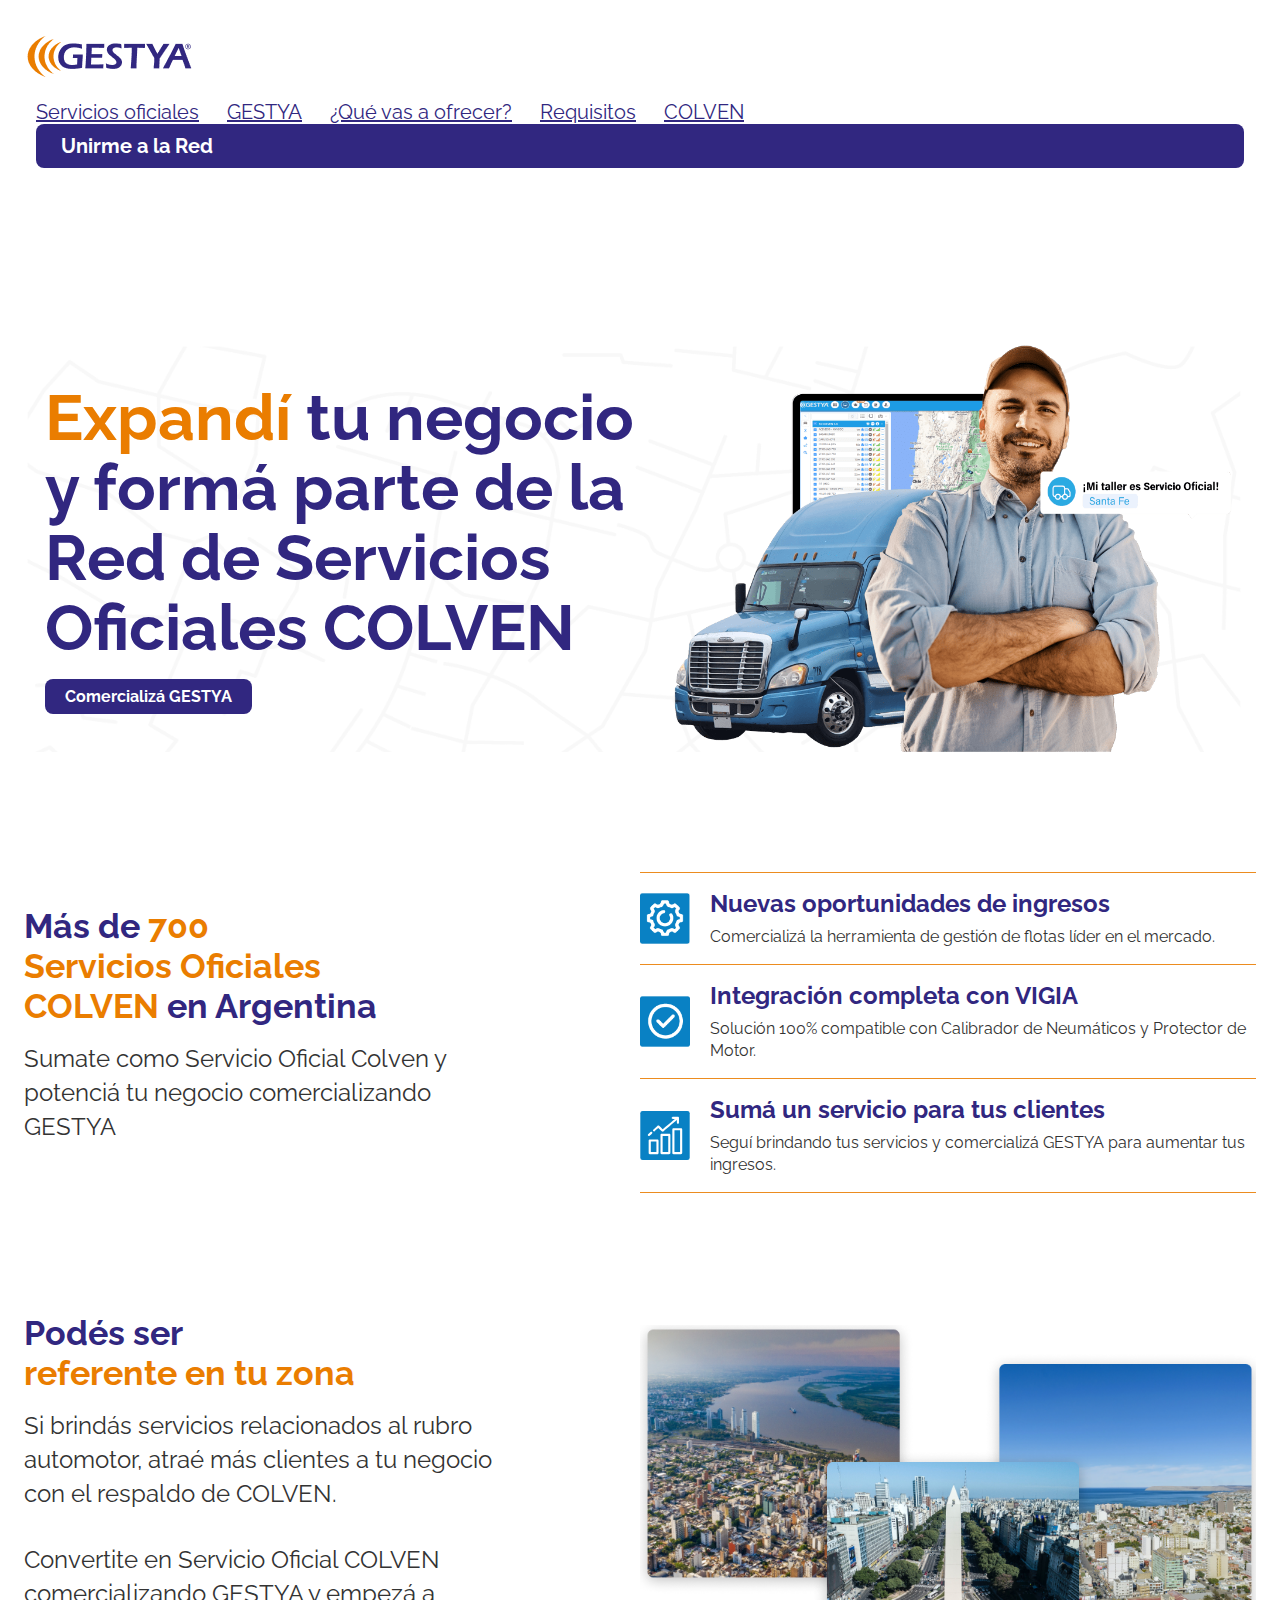
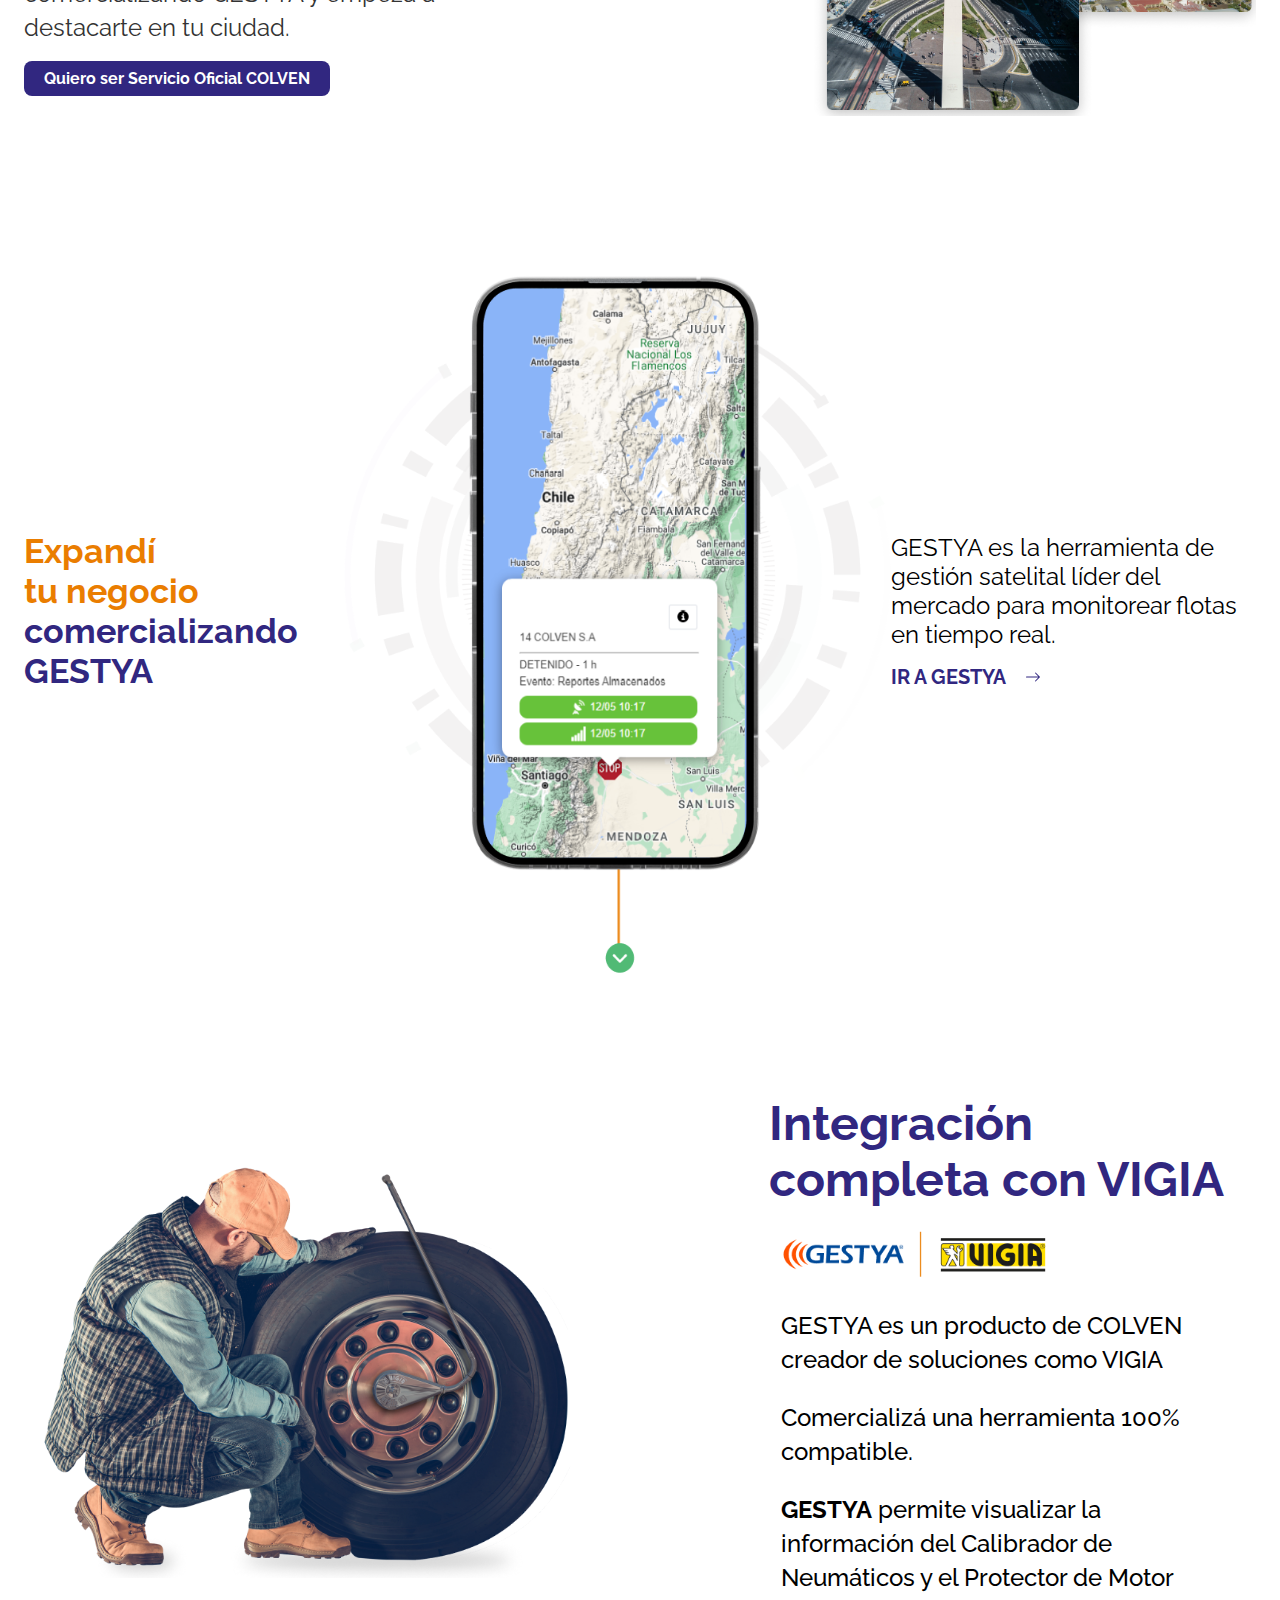
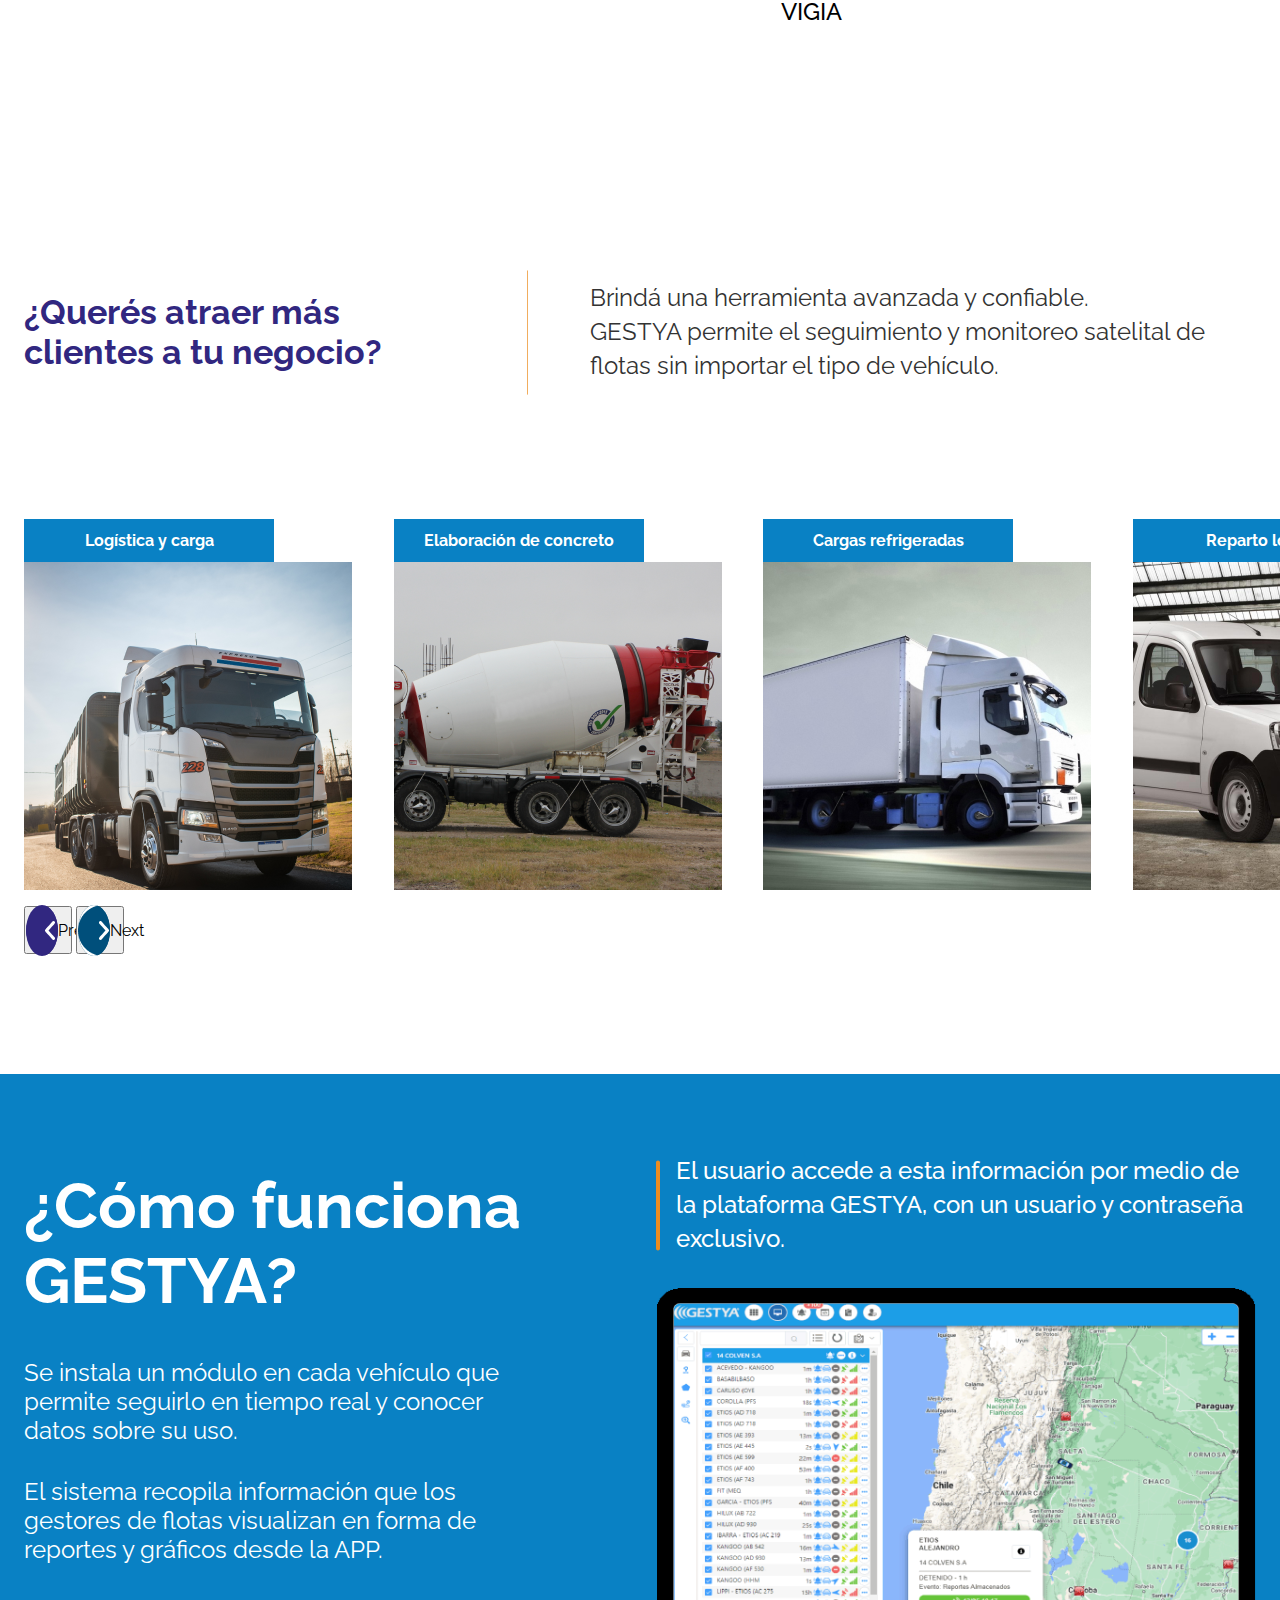
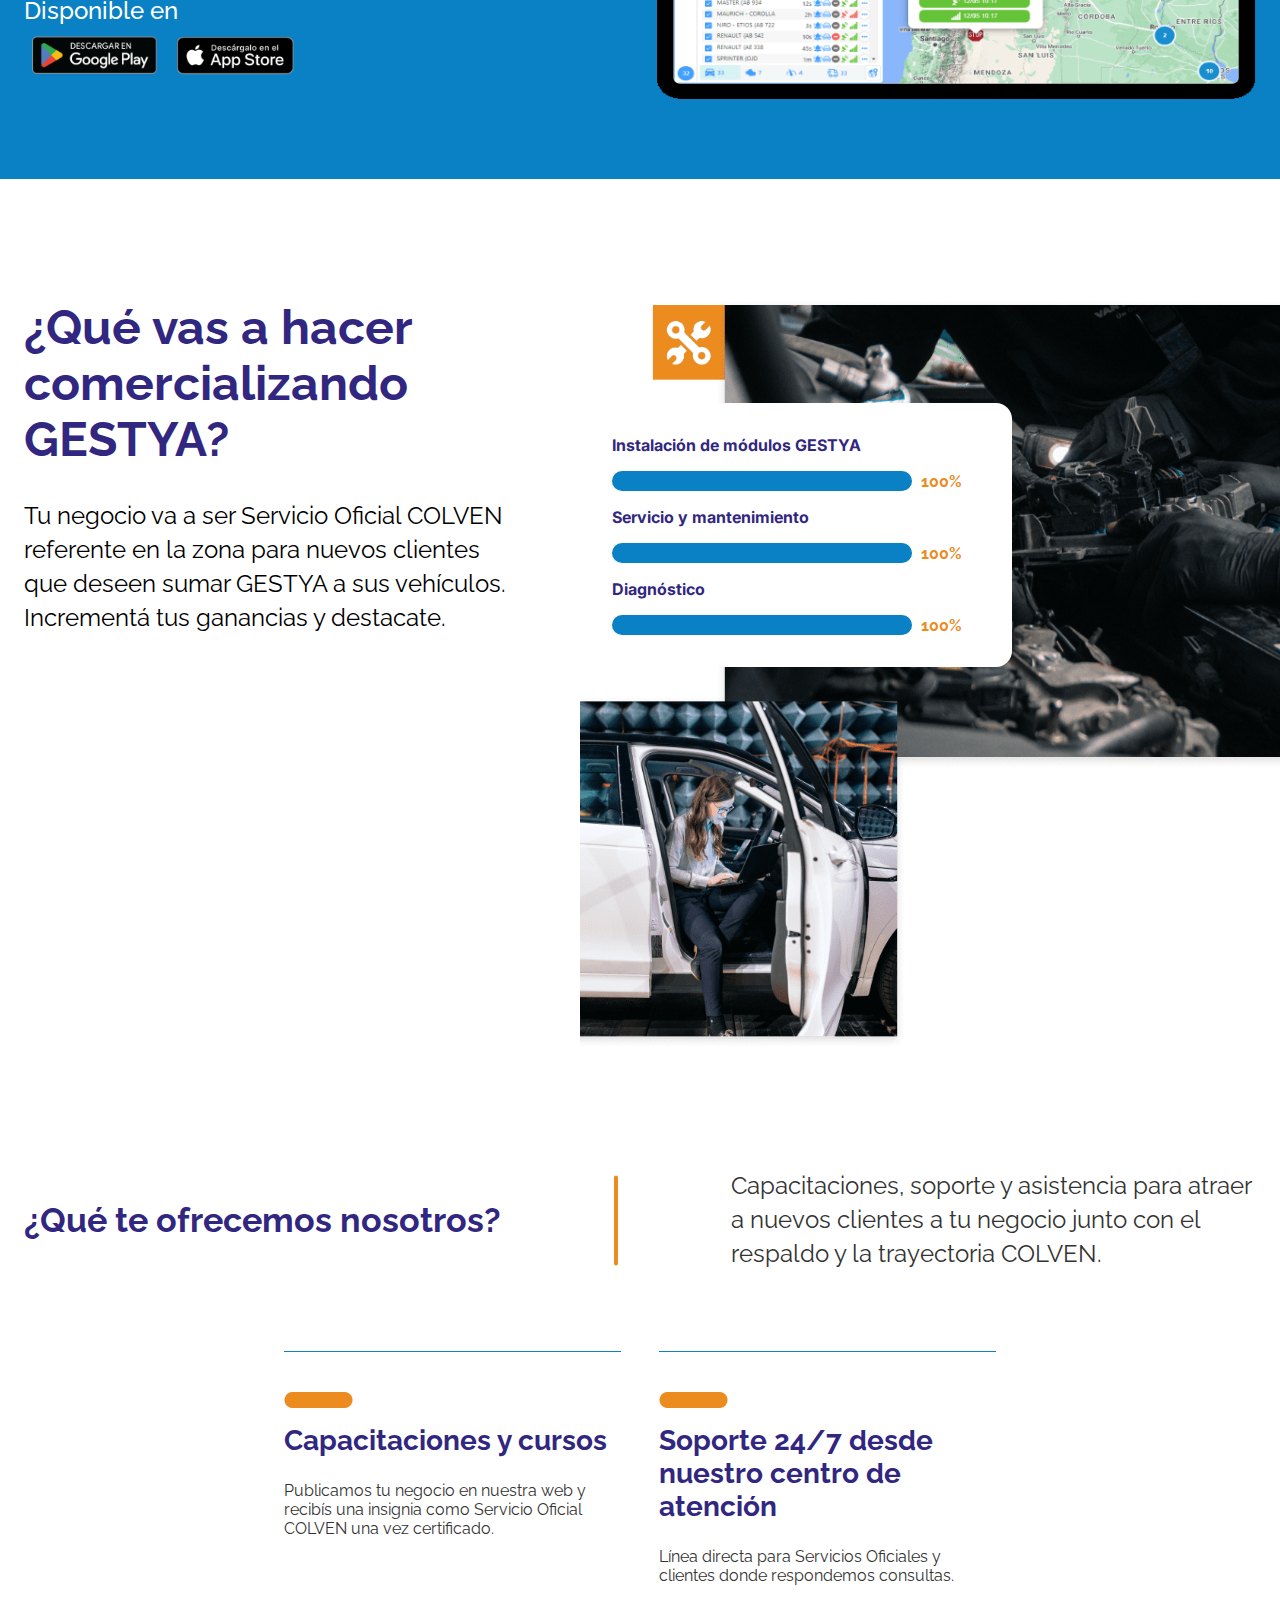
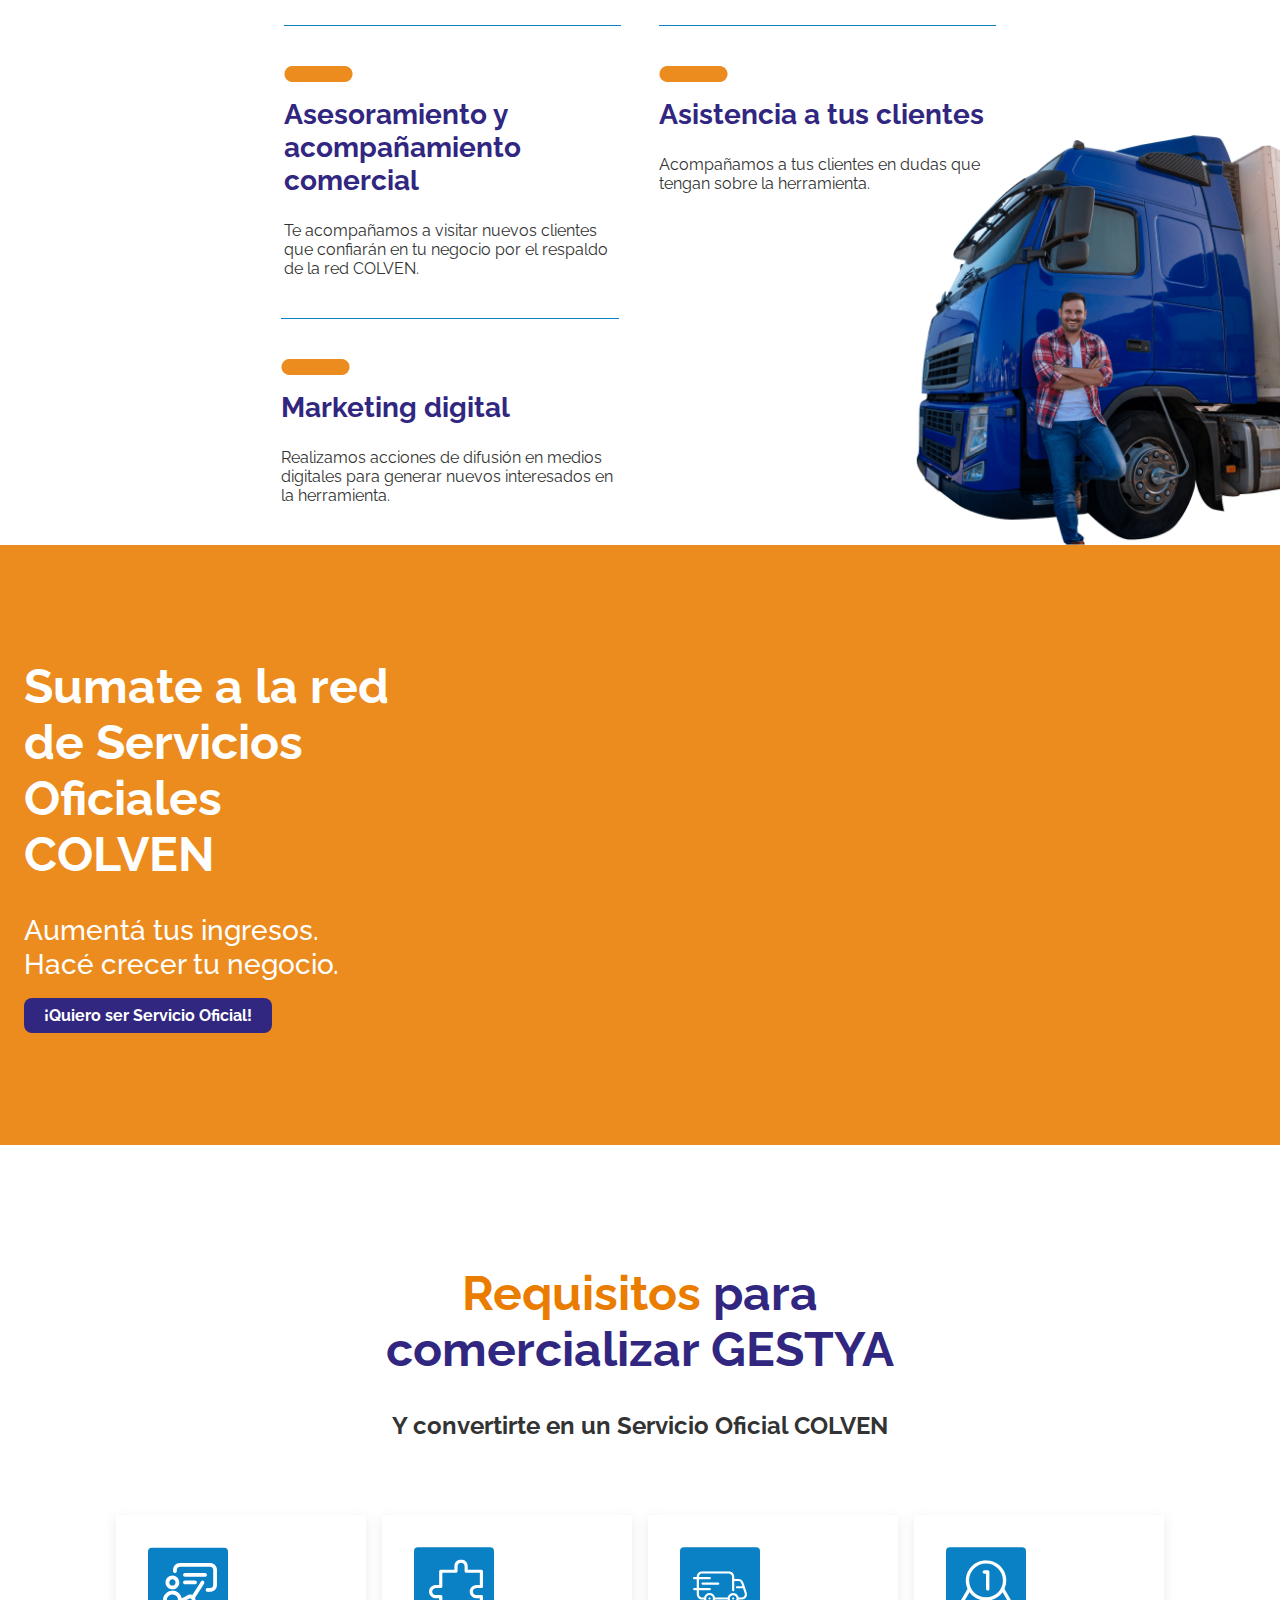
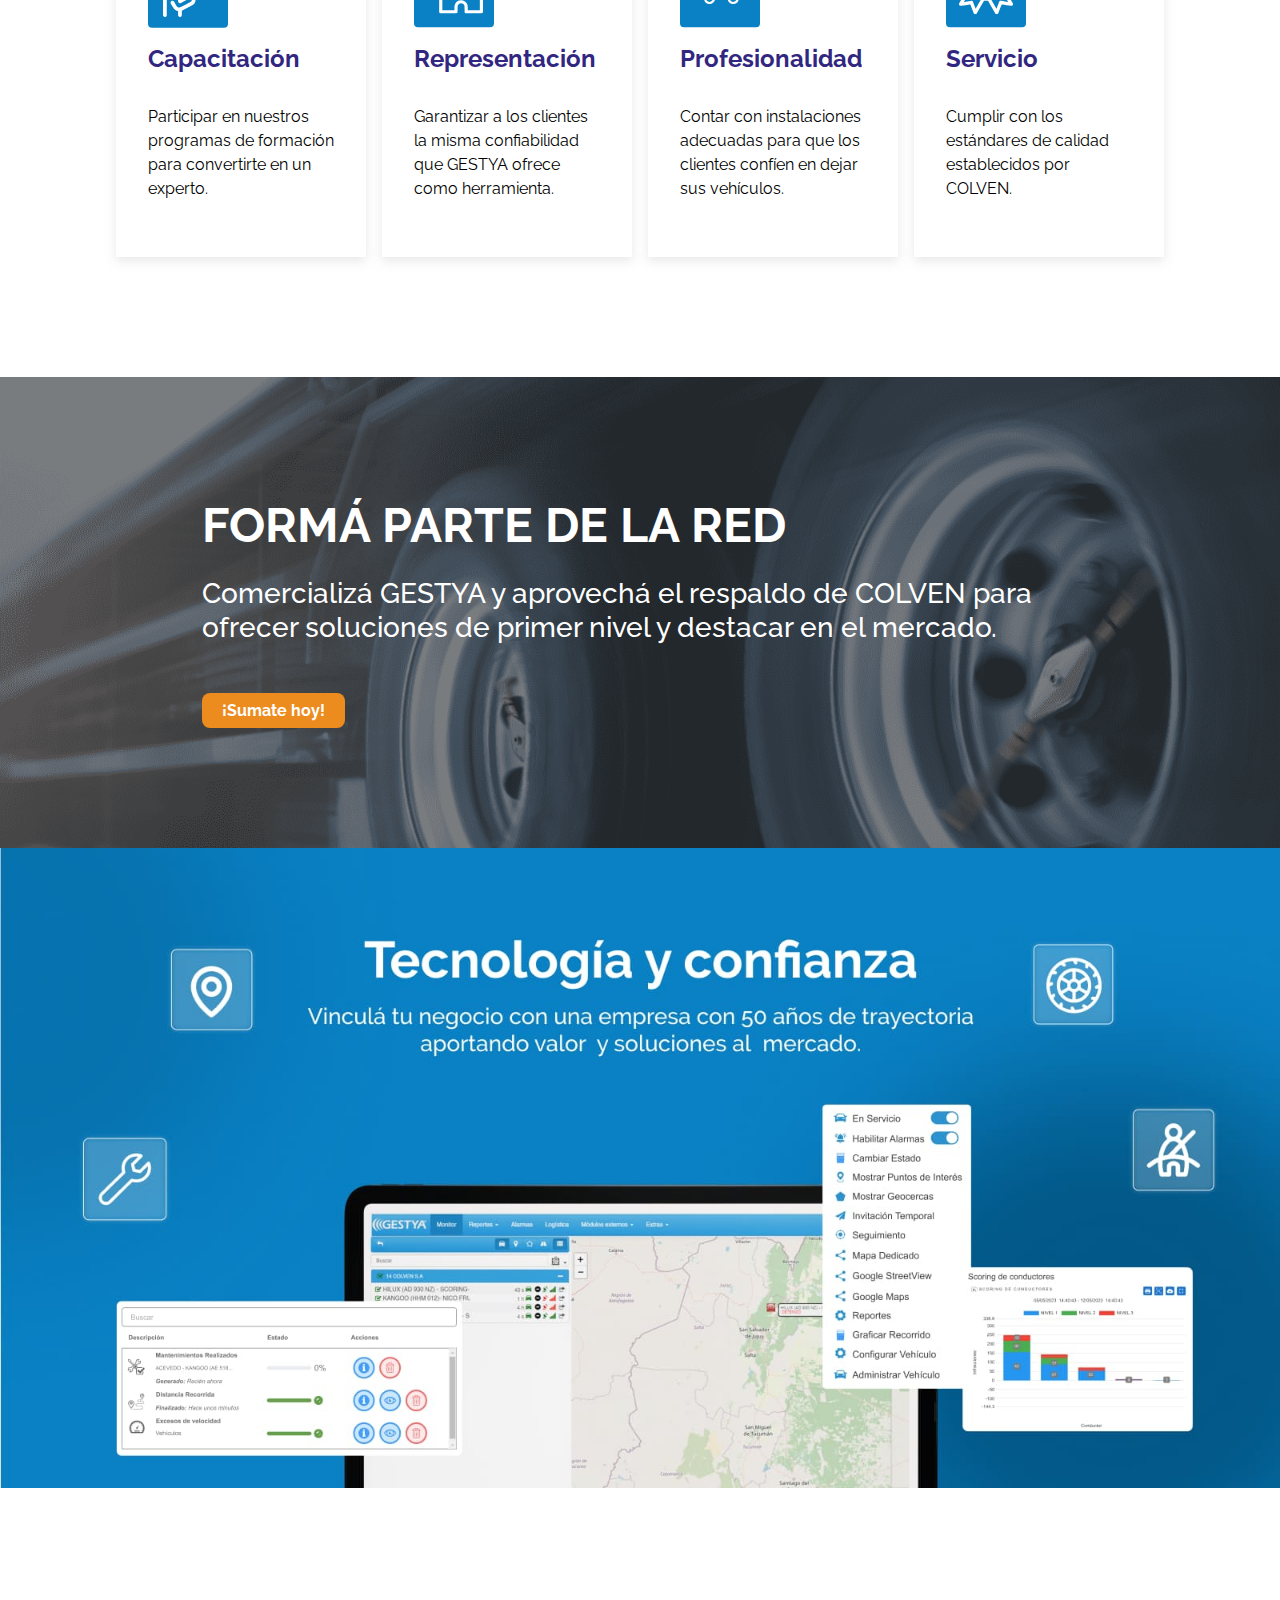
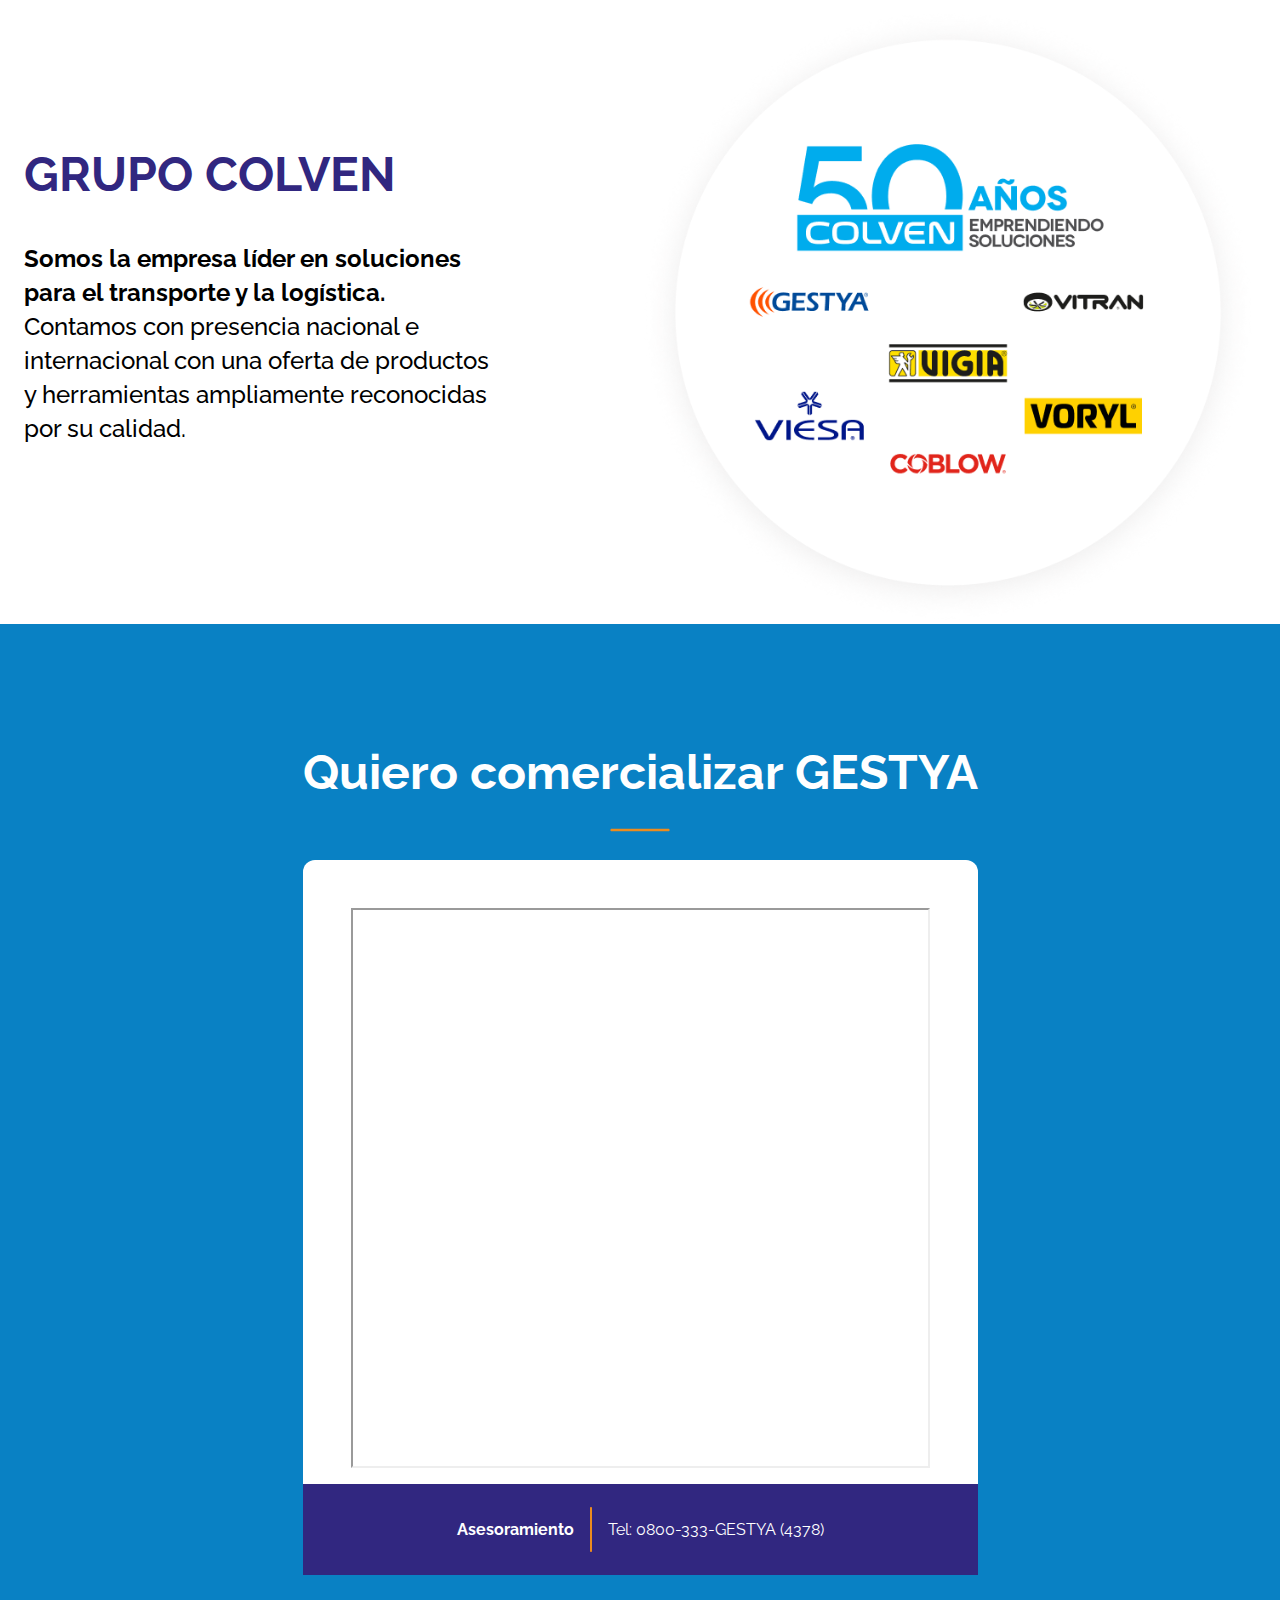
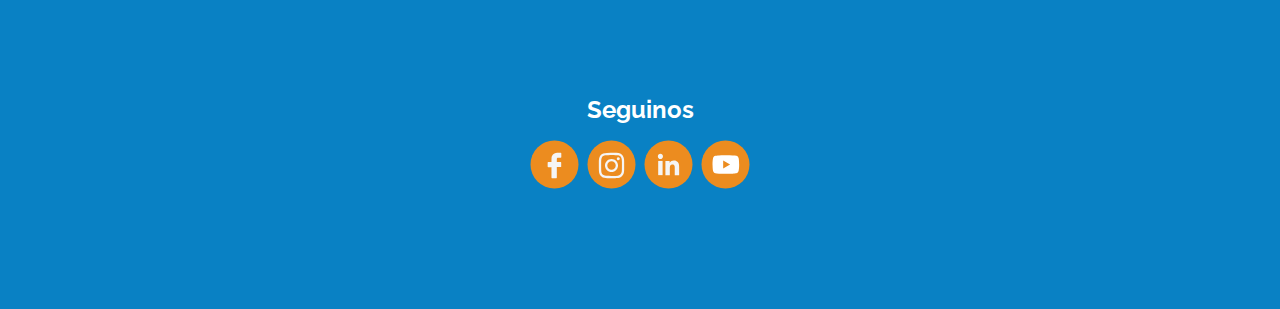
==== commit 3a20b40b: "V2.5 I've made modifications that were asked for the client, as a freelance job." ====
--- a/index.html
+++ b/index.html
@@ -6,7 +6,7 @@
     <meta name="viewport" content="width=device-width, initial-scale=1.0" />
     <meta
       name="description"
-      content="Sumá tu taller a los más de 250 centros oficiales en todo el país y convertí tu negocio en Servicio Oficial GESTYA, ¡Unite a la red!"
+      content="Sumá tu taller a los más de 700 Servicios Oficiales COLVEN en todo el país y comercializá la herramienta GESTYA. ¡Unite a la red!"
     />
     <title>Convertí tu negocio en Servicio Oficial GESTYA</title>
     <link rel="icon" href="./media/favicon.png" />
@@ -23,6 +23,10 @@
     ></script>
     <script src="./js/carousel.js" defer></script>
     <link rel="stylesheet" type="text/css" href="css/styles.css" />
+    <script
+      id="formScript5851273000002740123"
+      src="https://crm.zoho.com/crm/WebFormServeServlet?rid=7023dc7de9ce43789ba059ff4aae07d4aadaaae2d034de131ab6cba2190c131e5422b4f517b17b3701f032bfecdffc8egid4fd099e0cf70b6484d6d7410a3115e93c1d557893ec2b0f42fc28a9210b6b873&script=$sYG"
+    ></script>
   </head>
   <body>
     <header class="header">
@@ -50,6 +54,7 @@
               >
               <a class="nav-link" href="#main__M3">¿Qué vas a ofrecer?</a>
               <a class="nav-link" href="#main__M5">Requisitos</a>
+              <a class="nav-link" href="#main__M7">COLVEN</a>
               <a class="nav-link button-primary" href="#main__M8"
                 >Unirme a la Red</a
               >
@@ -62,14 +67,10 @@
       <section class="main__hero">
         <div class="hero__content-header">
           <h1>
-            <span class="text-underline">Convertí </span><br />
-            tu negocio en <br />
-            <span class="text-orange">Servicio Oficial</span> <br />
-            GESTYA
+            <span class="text-orange">Expandí </span> tu negocio y formá parte
+            de la Red de Servicios Oficiales COLVEN
           </h1>
-          <a class="button-primary" href="#main__M8"
-            >Quiero ser Servicio Oficial</a
-          >
+          <a class="button-primary" href="#main__M8">Comercializá GESTYA</a>
         </div>
         <div class="hero__content-image">
           <img
@@ -84,32 +85,35 @@
             <div class="quantity__content-header">
               <h2>
                 Más de
-                <span class="text-orange">250 Servicios Oficiales</span> en
-                Argentina
+                <span class="text-orange"
+                  >700 <br />
+                  Servicios Oficiales COLVEN</span
+                >
+                en Argentina
               </h2>
               <p>
-                La red GESTYA se expande con talleres en toda Argentina gracias
-                a la confiabilidad y soporte de una marca con historia.
+                Sumate como Servicio Oficial Colven y potenciá tu negocio
+                comercializando GESTYA
               </p>
             </div>
             <div class="quantity__content-info">
               <div class="info__block">
-                <img src="./media/icon-net.svg" alt="icono de conexiones" />
+                <img src="./media/icon-gadget.png" alt="icono de conexiones" />
                 <div>
-                  <h4>Gestión</h4>
+                  <h4>Nuevas oportunidades de ingresos</h4>
                   <p>
-                    Eficiente distribución de turnos para toda la red de
-                    talleres oficiales.
+                    Comercializá la herramienta de gestión de flotas líder en el
+                    mercado.
                   </p>
                 </div>
               </div>
               <div class="info__block">
-                <img src="./media/icon-location.svg" alt="icono de ubicación" />
+                <img src="./media/icon-tick.png" alt="icono de ubicación" />
                 <div>
-                  <h4>Alcance</h4>
+                  <h4>Integración completa con VIGIA</h4>
                   <p>
-                    Servicio presente en todas las provincias que garantiza
-                    nuevos clientes.
+                    Solución 100% compatible con Calibrador de Neumáticos y
+                    Protector de Motor.
                   </p>
                 </div>
               </div>
@@ -119,10 +123,10 @@
                   alt="icono de rentabilidad"
                 />
                 <div>
-                  <h4>Rentabilidad</h4>
+                  <h4>Sumá un servicio para tus clientes</h4>
                   <p>
-                    Posibilidad única para aumentar los ingresos ofreciendo un
-                    servicio nuevo.
+                    Seguí brindando tus servicios y comercializá GESTYA para
+                    aumentar tus ingresos.
                   </p>
                 </div>
               </div>
@@ -131,11 +135,19 @@
           <article class="M1__article-location">
             <div class="location__content-header">
               <h2>
-                Podés ser <span class="text-orange">referente en tu zona</span>
+                Podés ser <br />
+                <span class="text-orange">referente en tu zona</span>
               </h2>
-              <p>Sumate a los más de 250 centros oficiales en todo el país.</p>
+              <p>
+                Si brindás servicios relacionados al rubro automotor, atraé más
+                clientes a tu negocio con el respaldo de COLVEN.
+              </p>
+              <p>
+                Convertite en Servicio Oficial COLVEN comercializando GESTYA y
+                empezá a destacarte en tu ciudad.
+              </p>
               <a class="button-primary" href="#main__M8"
-                >Quiero ser Servicio Oficial</a
+                >Quiero ser Servicio Oficial COLVEN</a
               >
             </div>
             <div class="location__content-info">
@@ -149,8 +161,11 @@
           <article class="M1__article-technology">
             <div class="technology__content-header">
               <h2>
-                <span class="text-orange">Soluciones</span>
-                en Tecnología aplicada a la movilidad
+                <span class="text-orange"
+                  >Expandí <br />
+                  tu negocio</span
+                >
+                comercializando GESTYA
               </h2>
             </div>
             <div class="technology__content-image">
@@ -158,10 +173,8 @@
             </div>
             <div class="technology__content-text">
               <p>
-                GESTYA es un servicio de seguimiento satelital para flotas que
-                funciona mediante un módulo que interactúa con satélites y
-                periféricos. El sistema ofrece variedad de soluciones para
-                monitorear, controlar y gestionar la información de vehículos.
+                GESTYA es la herramienta de gestión satelital líder del mercado
+                para monitorear flotas en tiempo real.
               </p>
               <a href="https://gestya.com/" target="_blank"
                 >IR A GESTYA
@@ -180,14 +193,37 @@
               </a>
             </div>
           </article>
+          <article class="M1__article-integration">
+            <div class="integration__content-main">
+              <div class="main__image">
+                <img
+                  src="./media/worker-01.png"
+                  alt="trabajador analizando la rueda de un camión"
+                />
+              </div>
+              <div class="main__block">
+                <h2>Integración completa con VIGIA</h2>
+                <img src="./media/logos-01.png" alt="logos de GESTYA y VIGIA" />
+                <p>
+                  GESTYA es un producto de COLVEN creador de soluciones como
+                  VIGIA
+                </p>
+                <p>Comercializá una herramienta 100% compatible.</p>
+                <p>
+                  <strong>GESTYA</strong> permite visualizar la información del
+                  Calibrador de Neumáticos y el Protector de Motor VIGIA
+                </p>
+              </div>
+            </div>
+          </article>
           <article class="M1__article-control">
             <div class="control__content-header">
-              <h2>Con GESTYA tenés el control</h2>
+              <h2>¿Querés atraer más clientes a tu negocio?</h2>
               <img src="./media/line-orange.svg" alt="linea naranja" />
               <p>
-                Nuestra herramienta mejora los procesos productivos de
-                diferentes industrias. El módulo está diseñado para ser adaptado
-                a todo tipo de vehículo o máquina.
+                Brindá una herramienta avanzada y confiable. <br />
+                GESTYA permite el seguimiento y monitoreo satelital de flotas
+                sin importar el tipo de vehículo.
               </p>
             </div>
             <div id="carousel" class="carousel">
@@ -284,12 +320,14 @@
       <section class="main__M2">
         <div class="M2__container">
           <div class="M2__content-header">
-            <img src="./media/banner_02.png" alt="logo GESTYA cloud" />
             <h2>¿Cómo funciona GESTYA?</h2>
             <p>
-              El módulo GESTYA interactúa con los satélites y periféricos, arma
-              paquetes de datos y envía al servidor a través de una red celular
-              con una frecuencia de tiempo preestablecida.
+              Se instala un módulo en cada vehículo que permite seguirlo en
+              tiempo real y conocer datos sobre su uso.
+            </p>
+            <p>
+              El sistema recopila información que los gestores de flotas
+              visualizan en forma de reportes y gráficos desde la APP.
             </p>
             <p>Disponible en</p>
             <div>
@@ -323,7 +361,7 @@
               </svg>
               <p>
                 El usuario accede a esta información por medio de la plataforma
-                GESTYA Cloud, con un usuario y contraseña exclusivo.
+                GESTYA, con un usuario y contraseña exclusivo.
               </p>
             </div>
             <img
@@ -336,13 +374,11 @@
       <section id="main__M3" class="main__M3">
         <article class="M3__article-you">
           <div class="you__content-header">
-            <h2>
-              ¿Qué vas a ofrecer como
-              <span class="text-orange">Servicio Oficial?</span>
-            </h2>
+            <h2>¿Qué vas a hacer comercializando GESTYA?</h2>
             <p>
-              Vas a ser parte de nuestra red y expandir tus servicios a nuevos
-              clientes, incrementando la rentabilidad de tu taller.
+              Tu negocio va a ser Servicio Oficial COLVEN referente en la zona
+              para nuevos clientes que deseen sumar GESTYA a sus vehículos.
+              Incrementá tus ganancias y destacate.
             </p>
           </div>
           <div class="you__content-image mobile">
@@ -392,9 +428,8 @@
               />
             </svg>
             <p>
-              Es una oportunidad única para incorporar un nuevo servicio
-              asociado al futuro de la logística y recibir la certificación como
-              servicio oficial GESTYA.
+              Capacitaciones, soporte y asistencia para atraer a nuevos clientes
+              a tu negocio junto con el respaldo y la trayectoria COLVEN.
             </p>
           </div>
           <div class="we__content-main">
@@ -402,34 +437,40 @@
               <img src="./media/line-orange-thick.png" />
               <h3>Capacitaciones y cursos</h3>
               <p>
-                Publicamos su taller en nuestra web y recibís una insignia como
-                service oficial una vez completados
+                Publicamos tu negocio en nuestra web y recibís una insignia como
+                Servicio Oficial COLVEN una vez certificado.
               </p>
             </div>
             <div class="main__block">
               <img src="./media/line-orange-thick.png" />
-              <h3>Asistencia a sus clientes</h3>
-              <p>Los acompañamos en dudas técnicas de sus clientes</p>
+              <h3>Soporte 24/7 desde nuestro centro de atención</h3>
+              <p>
+                Línea directa para Servicios Oficiales y clientes donde
+                respondemos consultas.
+              </p>
             </div>
             <div class="main__block">
               <img src="./media/line-orange-thick.png" />
-              <h3>Soporte 24/7 desde nuestro call center</h3>
-              <p>
-                Soporte técnico para talleres y usuarios con preguntas o dudas
-                sobre la herramienta
+              <h3>Asesoramiento y acompañamiento comercial</h3>
+              <p>
+                Te acompañamos a visitar nuevos clientes que confiarán en tu
+                negocio por el respaldo de la red COLVEN.
+              </p>
+            </div>
+            <div class="main__block">
+              <img src="./media/line-orange-thick.png" />
+              <h3>Asistencia a tus clientes</h3>
+              <p>
+                Acompañamos a tus clientes en dudas que tengan sobre la
+                herramienta.
               </p>
             </div>
             <div class="main__block">
               <img src="./media/line-orange-thick.png" />
               <h3>Marketing digital</h3>
-              <p>Difusión del servicio para generar nuevos clientes</p>
-            </div>
-            <div class="main__block">
-              <img src="./media/line-orange-thick.png" />
-              <h3>Asesoramiento y acompañamiento comercial</h3>
-              <p>
-                Los acompañamos a visitar clientes que confiarán en vos como lo
-                hacen con nosotros
+              <p>
+                Realizamos acciones de difusión en medios digitales para generar
+                nuevos interesados en la herramienta.
               </p>
             </div>
           </div>
@@ -440,17 +481,21 @@
         <div class="M4__container">
           <div class="M4__content-info">
             <div class="info__container">
-              <h2>Unite a la red GESTYA</h2>
-              <p>Rentabilidad en ascenso para tu taller</p>
-              <a href="#main__M8" class="button-primary">Unirme a la Red</a>
+              <h2>Sumate a la red de Servicios Oficiales COLVEN</h2>
+              <p>Aumentá tus ingresos.</p>
+              <p>Hacé crecer tu negocio.</p>
+              <a href="#main__M8" class="button-primary"
+                >¡Quiero ser Servicio Oficial!</a
+              >
             </div>
           </div>
           <div class="M4__content-video">
             <iframe
-              src="https://www.youtube.com/embed/H0D6jTjrMkE?si=Cr5R4Zkyt-YREHBO"
+              src="https://www.youtube.com/embed/r3XSrngumik?si=jKcgn4PMgoiapAw7"
               title="YouTube video player"
               frameborder="0"
               allow="accelerometer; autoplay; clipboard-write; encrypted-media; gyroscope; picture-in-picture; web-share"
+              referrerpolicy="strict-origin-when-cross-origin"
               allowfullscreen
             ></iframe>
           </div>
@@ -461,28 +506,10 @@
           <div class="M5__content-header">
             <div class="header__text">
               <h2>
-                <span class="text-orange">Requisitos</span> para convertir tu
-                negocio en
-                <span class="text-orange">Servicio Oficial</span> GESTYA
+                <span class="text-orange">Requisitos</span> para comercializar
+                GESTYA
               </h2>
-              <p>
-                Valoramos el vínculo con cada cliente y nos esforzamos por
-                eliminar cualquier obstáculo. Queremos asegurar que todos
-                obtengan el máximo rendimiento para potenciar la rentabilidad de
-                sus negocios <span class="text-bold">¿Contamos con vos?</span>
-              </p>
-            </div>
-            <div class="header__image">
-              <img
-                class="mobile"
-                src="./media/chat-sm.png"
-                alt="chat con equipo de soporte GESTYA"
-              />
-              <img
-                class="desktop"
-                src="./media/chat-lg.png"
-                alt="chat con equipo de soporte GESTYA"
-              />
+              <p>Y convertirte en un Servicio Oficial COLVEN</p>
             </div>
           </div>
           <div class="M5__content-cards">
@@ -491,7 +518,8 @@
                 <img src="./media/icon-teaching.svg" alt="persona enseñando" />
                 <h4>Capacitación</h4>
                 <p>
-                  Contamos con vos para profesionalizarte con capacitaciones.
+                  Participar en nuestros programas de formación para convertirte
+                  en un experto.
                 </p>
               </div>
               <div class="container__card">
@@ -501,8 +529,8 @@
                 />
                 <h4>Representación</h4>
                 <p>
-                  Los clientes esperan recibir la misma confiabilidad que GESTYA
-                  ofrece en sus herramientas.
+                  Garantizar a los clientes la misma confiabilidad que GESTYA
+                  ofrece como herramienta.
                 </p>
               </div>
             </div>
@@ -511,8 +539,8 @@
                 <img src="./media/icon-truck.svg" alt="camion en movimiento" />
                 <h4>Profesionalidad</h4>
                 <p>
-                  Los clientes esperan confiar que sus vehículos estarán en
-                  buenas manos
+                  Contar con instalaciones adecuadas para que los clientes
+                  confíen en dejar sus vehículos.
                 </p>
               </div>
               <div class="container__card">
@@ -522,7 +550,7 @@
                 />
                 <h4>Servicio</h4>
                 <p>
-                  Cumplir con los estándares de calidad establecidos por GESTYA.
+                  Cumplir con los estándares de calidad establecidos por COLVEN.
                 </p>
               </div>
             </div>
@@ -532,9 +560,12 @@
       <section class="main__M6">
         <div class="M6__content-header">
           <div class="header__block">
-            <h2>UNITE AL FUTURO DE LA LOGÍSTICA</h2>
-            <p>Convertí tu negocio en Servicio Oficial GESTYA</p>
-            <a class="button-primary" href="#main__M8">Unirme a la Red</a>
+            <h2>FORMÁ PARTE DE LA RED</h2>
+            <p>
+              Comercializá GESTYA y aprovechá el respaldo de COLVEN para ofrecer
+              soluciones de primer nivel y destacar en el mercado.
+            </p>
+            <a class="button-primary" href="#main__M8">¡Sumate hoy!</a>
           </div>
         </div>
         <div class="M6__content-main">
@@ -554,15 +585,18 @@
         </div>
       </section>
       <div class="wrapper">
-        <section class="main__M7">
+        <section id="main__M7" class="main__M7">
           <div class="M7__content-header">
             <div class="header__block">
-              <h2>
-                Una marca del <span class="text-orange">GRUPO COLVEN</span>
-              </h2>
-              <p>
-                COLVEN es líder para todo tipo de transporte. Sus marcas son
-                reconocidas por la excelente calidad.
+              <h2>GRUPO COLVEN</h2>
+              <p>
+                <span class="text-bold"
+                  >Somos la empresa líder en soluciones para el transporte y la
+                  logística.</span
+                >
+                Contamos con presencia nacional e internacional con una oferta
+                de productos y herramientas ampliamente reconocidas por su
+                calidad.
               </p>
             </div>
             <div class="header__image">
@@ -572,26 +606,10 @@
               />
             </div>
           </div>
-          <div class="M7__content-main">
-            <div class="main__image">
-              <img
-                src="./media/worker-01.png"
-                alt="trabajador analizando la rueda de un camión"
-              />
-            </div>
-            <div class="main__block">
-              <h2>GESTYA + VIGIA</h2>
-              <img src="./media/logos-01.png" alt="logos de GESTYA y VIGIA" />
-              <p>
-                GESTYA puede mostrar datos en tiempo real sobre el protector del
-                motor y del calibrador neumático VIGIA.
-              </p>
-            </div>
-          </div>
         </section>
       </div>
       <section id="main__M8" class="main__M8">
-        <h2>Quiero ser Servicio Oficial GESTYA</h2>
+        <h2>Quiero comercializar GESTYA</h2>
         <svg
           width="4"
           height="91"
@@ -606,50 +624,39 @@
             fill="#EC8C1F"
           />
         </svg>
-        <form action="">
+        <form action="#" method="post">
           <div class="form__row">
-            <label>Nombre*<input type="text" /></label>
-            <label>Apellido<input type="text" /></label>
-          </div>
-          <div class="form__row">
-            <label>Teléfono*<input type="text" /></label>
-            <label>Email*<input type="text" /></label>
-          </div>
-          <div class="form__row">
-            <label>
-              Elegir zona*
-              <select id="provincia" name="provincia">
-                <option value="Buenos Aires">Buenos Aires</option>
-                <option value="C.A.B.A">C.A.B.A</option>
-                <option value="Catamarca">Catamarca</option>
-                <option value="Chaco">Chaco</option>
-                <option value="Chubut">Chubut</option>
-                <option value="Cordoba">Córdoba</option>
-                <option value="Corrientes">Corrientes</option>
-                <option value="Entre Rios">Entre Ríos</option>
-                <option value="Formosa">Formosa</option>
-                <option value="Jujuy">Jujuy</option>
-                <option value="La Pampa">La Pampa</option>
-                <option value="La Rioja">La Rioja</option>
-                <option value="Mendoza">Mendoza</option>
-                <option value="Misiones">Misiones</option>
-                <option value="Neuquen">Neuquén</option>
-                <option value="Rio Negro">Río Negro</option>
-                <option value="Salta">Salta</option>
-                <option value="San Juan">San Juan</option>
-                <option value="San Luis">San Luis</option>
-                <option value="Santa Cruz">Santa Cruz</option>
-                <option value="Santa Fe">Santa Fe</option>
-                <option value="Santiago del Estero">Santiago del Estero</option>
-                <option value="Tierra del Fuego">Tierra del Fuego</option>
-                <option value="Tucuman">Tucumán</option>
-              </select>
-            </label>
-            <label>Mensaje*<input type="text" /></label>
-          </div>
-          <div class="form__row"><button>ENVIAR</button></div>
+            <script>
+              function wfa_pstMesgFrmFom(evt) {
+                if (
+                  evt.origin === "https://crm.zoho.com" ||
+                  evt.origin === "https://crm.zohopublic.com"
+                ) {
+                  var loc_obj = JSON.stringify({
+                    origin: window.location.origin,
+                    pathname: window.location.pathname,
+                    search: window.location.search,
+                    hash: window.location.hash,
+                  });
+                  evt.source.postMessage(
+                    "prnt_wnd_pg_lc_rc_frm_prwindow_" + loc_obj,
+                    evt.origin
+                  );
+                }
+              }
+              window.addEventListener("message", wfa_pstMesgFrmFom, false);
+            </script>
+
+            <iframe
+              width="610px"
+              height="560px"
+              src="https://crm.zoho.com/crm/WebFormServeServlet?rid=7023dc7de9ce43789ba059ff4aae07d4aadaaae2d034de131ab6cba2190c131e5422b4f517b17b3701f032bfecdffc8egid4fd099e0cf70b6484d6d7410a3115e93c1d557893ec2b0f42fc28a9210b6b873"
+            ></iframe>
+          </div>
+
           <div class="form__footer">
             <p>Asesoramiento</p>
+
             <svg
               width="4"
               height="91"
@@ -664,10 +671,10 @@
                 fill="#EC8C1F"
               />
             </svg>
+
             <p>Tel: 0800-333-GESTYA (4378)</p>
           </div>
         </form>
-        <!-- <div class="M8__content-footer"></div> -->
       </section>
     </div>
     <footer>
--- a/css/styles.css
+++ b/css/styles.css
@@ -78,7 +78,7 @@
 }
 @media only screen and (min-width: 1200px) {
   .header nav {
-    padding: 1.25rem 2rem;
+    padding: 1.25rem 1.5rem;
   }
 }
 @media only screen and (min-width: 1500px) {
@@ -89,6 +89,11 @@
 .header nav .container-fluid {
   padding-bottom: 0.75rem;
   padding-top: 0.75rem;
+}
+@media only screen and (min-width: 1200px) {
+  .header nav .container-fluid {
+    padding: 0.75rem 0;
+  }
 }
 .header nav .container-fluid .navbar-toggler {
   border: 0;
@@ -128,6 +133,7 @@
 @media only screen and (min-width: 1200px) {
   .header nav .container-fluid .navbar-collapse .navbar-nav .nav-link {
     margin: 0 0.75rem;
+    padding: 0.5rem 0;
   }
 }
 .header nav .container-fluid .navbar-collapse .navbar-nav .nav-link:hover {
@@ -268,11 +274,11 @@
   -webkit-box-direction: normal;
       -ms-flex-direction: column;
           flex-direction: column;
-  max-width: 350px;
-}
-@media only screen and (min-width: 992px) {
+  max-width: 450px;
+}
+@media only screen and (min-width: 1200px) {
   .main .main__hero .hero__content-header {
-    max-width: none;
+    max-width: 625px;
   }
 }
 .main .main__hero .hero__content-header h1 {
@@ -281,7 +287,7 @@
   font-weight: 700;
   line-height: 3rem;
 }
-@media only screen and (min-width: 992px) {
+@media only screen and (min-width: 1200px) {
   .main .main__hero .hero__content-header h1 {
     font-size: 4rem;
     line-height: 70px;
@@ -311,8 +317,8 @@
 }
 @media only screen and (min-width: 768px) {
   .main .main__hero .hero__content-image {
-    -ms-flex-preferred-size: 50%;
-        flex-basis: 50%;
+    -ms-flex-preferred-size: 45%;
+        flex-basis: 45%;
   }
 }
 .main .main__hero .hero__content-image img {
@@ -497,6 +503,7 @@
   .main .main__M1 .M1__article-technology .technology__content-text {
     -ms-flex-preferred-size: 30%;
         flex-basis: 30%;
+    max-width: 370px;
   }
 }
 .main .main__M1 .M1__article-technology .technology__content-text p {
@@ -541,6 +548,96 @@
     -ms-flex-preferred-size: 45%;
         flex-basis: 45%;
   }
+}
+.main .main__M1 .M1__article-integration h2 {
+  color: #312780;
+  font-size: 3rem;
+  font-weight: 700;
+  line-height: normal;
+}
+.main .main__M1 .M1__article-integration p {
+  font-size: 1.5rem;
+  font-weight: 500;
+  line-height: 34px;
+  margin: 2.5rem 0;
+}
+.main .main__M1 .M1__article-integration .integration__content-main {
+  -webkit-box-align: center;
+      -ms-flex-align: center;
+          align-items: center;
+  display: -webkit-box;
+  display: -ms-flexbox;
+  display: flex;
+  -webkit-box-orient: vertical;
+  -webkit-box-direction: normal;
+      -ms-flex-direction: column;
+          flex-direction: column;
+  -webkit-box-pack: space-evenly;
+      -ms-flex-pack: space-evenly;
+          justify-content: space-evenly;
+  padding: 7.5rem 1.5rem;
+}
+@media only screen and (min-width: 992px) {
+  .main .main__M1 .M1__article-integration .integration__content-main {
+    -webkit-box-align: center;
+        -ms-flex-align: center;
+            align-items: center;
+    -webkit-box-orient: horizontal;
+    -webkit-box-direction: normal;
+        -ms-flex-direction: row;
+            flex-direction: row;
+    -webkit-box-pack: space-evenly;
+        -ms-flex-pack: space-evenly;
+            justify-content: space-evenly;
+  }
+}
+@media only screen and (min-width: 1200px) {
+  .main .main__M1 .M1__article-integration .integration__content-main {
+    -webkit-box-pack: justify;
+        -ms-flex-pack: justify;
+            justify-content: space-between;
+    margin: 0 auto;
+    max-width: 1300px;
+  }
+}
+.main .main__M1 .M1__article-integration .integration__content-main .main__image {
+  display: -webkit-box;
+  display: -ms-flexbox;
+  display: flex;
+  max-width: 500px;
+}
+@media only screen and (min-width: 992px) {
+  .main .main__M1 .M1__article-integration .integration__content-main .main__image {
+    -ms-flex-preferred-size: 45%;
+        flex-basis: 45%;
+    max-width: none;
+  }
+}
+.main .main__M1 .M1__article-integration .integration__content-main .main__block {
+  display: -webkit-box;
+  display: -ms-flexbox;
+  display: flex;
+  -webkit-box-orient: vertical;
+  -webkit-box-direction: normal;
+      -ms-flex-direction: column;
+          flex-direction: column;
+  max-width: 475px;
+}
+@media only screen and (min-width: 992px) {
+  .main .main__M1 .M1__article-integration .integration__content-main .main__block {
+    -ms-flex-preferred-size: 45%;
+        flex-basis: 45%;
+  }
+}
+.main .main__M1 .M1__article-integration .integration__content-main .main__block h2 {
+  margin: 0 0 1rem 0;
+}
+.main .main__M1 .M1__article-integration .integration__content-main .main__block > img {
+  margin: 0 0 0.75rem 0;
+  max-width: 300px;
+}
+.main .main__M1 .M1__article-integration .integration__content-main .main__block p {
+  margin: 0.75rem;
 }
 .main .main__M1 .M1__article-control {
   padding: 7.5rem 0.75rem;
@@ -713,21 +810,28 @@
 }
 @media only screen and (min-width: 992px) {
   .main .main__M2 .M2__container .M2__content-header {
+    display: -webkit-box;
+    display: -ms-flexbox;
+    display: flex;
+    -webkit-box-orient: vertical;
+    -webkit-box-direction: normal;
+        -ms-flex-direction: column;
+            flex-direction: column;
     -ms-flex-preferred-size: 50%;
         flex-basis: 50%;
+    -webkit-box-pack: center;
+        -ms-flex-pack: center;
+            justify-content: center;
     margin: 0 1rem 0 0;
     max-width: 700px;
   }
-}
-.main .main__M2 .M2__container .M2__content-header > img {
-  max-width: 150px;
 }
 .main .main__M2 .M2__container .M2__content-header h2 {
   color: #fff;
   font-size: 4rem;
   font-weight: 700;
   line-height: normal;
-  margin: 1rem 0;
+  margin: 0 0 1.5rem 0;
 }
 .main .main__M2 .M2__container .M2__content-header p {
   color: #fff;
@@ -741,7 +845,7 @@
 }
 .main .main__M2 .M2__container .M2__content-header p:last-of-type {
   font-weight: 500;
-  margin: 1rem 0;
+  margin: 1rem 0 0 0;
 }
 .main .main__M2 .M2__container .M2__content-header > div {
   display: -webkit-box;
@@ -804,7 +908,7 @@
 .main .main__M2 .M2__container .M2__content-info .info__container p {
   color: #fff;
   font-size: 1.5rem;
-  font-weight: 600;
+  font-weight: 500;
   line-height: 34px;
   margin: 0 0 0 1rem;
 }
@@ -853,14 +957,24 @@
 }
 .main .main__M3 .M3__article-you .you__content-header h2 {
   color: #312780;
-  font-size: 3rem;
+  font-size: 2.25rem;
   font-weight: 700;
   line-height: normal;
 }
+@media only screen and (min-width: 400px) {
+  .main .main__M3 .M3__article-you .you__content-header h2 {
+    font-size: 3rem;
+  }
+}
 .main .main__M3 .M3__article-you .you__content-header > p {
-  font-size: 1.5rem;
+  font-size: 1.25rem;
   line-height: 34px;
   margin: 2rem 0;
+}
+@media only screen and (min-width: 400px) {
+  .main .main__M3 .M3__article-you .you__content-header > p {
+    font-size: 1.5rem;
+  }
 }
 .main .main__M3 .M3__article-you .you__content-image.mobile {
   -webkit-box-align: center;
@@ -1071,6 +1185,11 @@
   font-weight: 700;
   line-height: normal;
 }
+@media only screen and (min-width: 1200px) {
+  .main .main__M3 .M3__article-we .we__content-header h2 {
+    max-width: 1300px;
+  }
+}
 .main .main__M3 .M3__article-we .we__content-header > svg {
   margin: 0 0 0 3rem;
   -webkit-transform: rotate(90deg);
@@ -1151,11 +1270,6 @@
         flex-basis: 30%;
   }
 }
-@media only screen and (min-width: 992px) {
-  .main .main__M3 .M3__article-we .we__content-main .main__block:nth-of-type(1) h3, .main .main__M3 .M3__article-we .we__content-main .main__block:nth-of-type(2) h3, .main .main__M3 .M3__article-we .we__content-main .main__block:nth-of-type(4) h3 {
-    margin-bottom: 3.5rem;
-  }
-}
 @media only screen and (min-width: 1366px) {
   .main .main__M3 .M3__article-we .we__content-main .main__block:nth-of-type(4) {
     margin: 0 0 0 1.25rem;
@@ -1272,20 +1386,22 @@
   -webkit-box-direction: normal;
       -ms-flex-direction: column;
           flex-direction: column;
-  max-width: 350px;
+  max-width: 400px;
 }
 .main .main__M4 .M4__container .M4__content-info .info__container h2 {
   font-size: 3rem;
   font-weight: 700;
   line-height: normal;
+  margin: 0 0 2rem 0;
 }
 .main .main__M4 .M4__container .M4__content-info .info__container p {
   font-size: 1.75rem;
   line-height: 34px;
   font-weight: 500;
-  margin: 2rem 0;
+  margin: 0;
 }
 .main .main__M4 .M4__container .M4__content-info .info__container .button-primary {
+  margin: 1rem 0 0 0;
   max-width: -webkit-fit-content;
   max-width: -moz-fit-content;
   max-width: fit-content;
@@ -1345,28 +1461,21 @@
   display: -webkit-box;
   display: -ms-flexbox;
   display: flex;
-  -webkit-box-orient: vertical;
-  -webkit-box-direction: normal;
-      -ms-flex-direction: column;
-          flex-direction: column;
-  margin: 0 auto 7.5rem auto;
+  -webkit-box-pack: center;
+      -ms-flex-pack: center;
+          justify-content: center;
+  margin: 0 auto 2.5rem auto;
 }
 @media only screen and (min-width: 1200px) {
   .main .main__M5 .M5__content-header {
-    -webkit-box-orient: horizontal;
-    -webkit-box-direction: normal;
-        -ms-flex-direction: row;
-            flex-direction: row;
-    -webkit-box-pack: justify;
-        -ms-flex-pack: justify;
-            justify-content: space-between;
     max-width: 1300px;
     padding: 0 1.5rem;
   }
 }
 .main .main__M5 .M5__content-header .header__text {
-  max-width: 375px;
+  max-width: 525px;
   padding: 0 0.75rem;
+  text-align: center;
 }
 @media only screen and (min-width: 992px) {
   .main .main__M5 .M5__content-header .header__text {
@@ -1390,29 +1499,9 @@
 .main .main__M5 .M5__content-header .header__text > p {
   color: #333;
   font-size: 1.5rem;
+  font-weight: 700;
   line-height: 34px;
   margin: 2rem 0;
-}
-.main .main__M5 .M5__content-header .header__image {
-  display: -webkit-box;
-  display: -ms-flexbox;
-  display: flex;
-}
-@media only screen and (min-width: 1200px) {
-  .main .main__M5 .M5__content-header .header__image .mobile {
-    display: none;
-  }
-}
-.main .main__M5 .M5__content-header .header__image .desktop {
-  -webkit-box-shadow: 4px 4px 49px 4px rgba(178, 174, 174, 0.25);
-          box-shadow: 4px 4px 49px 4px rgba(178, 174, 174, 0.25);
-  display: none;
-}
-@media only screen and (min-width: 1200px) {
-  .main .main__M5 .M5__content-header .header__image .desktop {
-    display: block;
-    max-width: 600px;
-  }
 }
 .main .main__M5 .M5__content-cards {
   -webkit-box-align: center;
@@ -1588,8 +1677,7 @@
   line-height: 34px;
   margin: 2.5rem 0;
 }
-.main .main__M7 .M7__content-header,
-.main .main__M7 .M7__content-main {
+.main .main__M7 .M7__content-header {
   -webkit-box-align: center;
       -ms-flex-align: center;
           align-items: center;
@@ -1603,11 +1691,10 @@
   -webkit-box-pack: space-evenly;
       -ms-flex-pack: space-evenly;
           justify-content: space-evenly;
-  padding: 7.5rem 1.5rem;
-}
-@media only screen and (min-width: 992px) {
-  .main .main__M7 .M7__content-header,
-  .main .main__M7 .M7__content-main {
+  padding: 7.5rem 1.5rem 0 1.5rem;
+}
+@media only screen and (min-width: 992px) {
+  .main .main__M7 .M7__content-header {
     -webkit-box-align: center;
         -ms-flex-align: center;
             align-items: center;
@@ -1621,8 +1708,7 @@
   }
 }
 @media only screen and (min-width: 1200px) {
-  .main .main__M7 .M7__content-header,
-  .main .main__M7 .M7__content-main {
+  .main .main__M7 .M7__content-header {
     -webkit-box-pack: justify;
         -ms-flex-pack: justify;
             justify-content: space-between;
@@ -1630,9 +1716,6 @@
     max-width: 1300px;
   }
 }
-.main .main__M7 .M7__content-header {
-  padding-bottom: 0;
-}
 .main .main__M7 .M7__content-header .header__block {
   display: -webkit-box;
   display: -ms-flexbox;
@@ -1645,57 +1728,22 @@
 }
 @media only screen and (min-width: 992px) {
   .main .main__M7 .M7__content-header .header__block {
-    -ms-flex-preferred-size: 35%;
-        flex-basis: 35%;
+    -ms-flex-preferred-size: 40%;
+        flex-basis: 40%;
   }
 }
 .main .main__M7 .M7__content-header .header__image {
   display: -webkit-box;
   display: -ms-flexbox;
   display: flex;
-  max-width: 500px;
+  max-width: 600px;
 }
 @media only screen and (min-width: 992px) {
   .main .main__M7 .M7__content-header .header__image {
-    -ms-flex-preferred-size: 45%;
-        flex-basis: 45%;
+    -ms-flex-preferred-size: 50%;
+        flex-basis: 50%;
     max-width: none;
   }
-}
-.main .main__M7 .M7__content-main .main__image {
-  display: -webkit-box;
-  display: -ms-flexbox;
-  display: flex;
-  max-width: 500px;
-}
-@media only screen and (min-width: 992px) {
-  .main .main__M7 .M7__content-main .main__image {
-    -ms-flex-preferred-size: 35%;
-        flex-basis: 35%;
-    max-width: none;
-  }
-}
-.main .main__M7 .M7__content-main .main__block {
-  display: -webkit-box;
-  display: -ms-flexbox;
-  display: flex;
-  -webkit-box-orient: vertical;
-  -webkit-box-direction: normal;
-      -ms-flex-direction: column;
-          flex-direction: column;
-  max-width: 475px;
-}
-@media only screen and (min-width: 992px) {
-  .main .main__M7 .M7__content-main .main__block {
-    -ms-flex-preferred-size: 45%;
-        flex-basis: 45%;
-  }
-}
-.main .main__M7 .M7__content-main .main__block h2 {
-  margin: 2.5rem 0;
-}
-.main .main__M7 .M7__content-main .main__block > img {
-  max-width: 300px;
 }
 .main .main__M8 {
   -webkit-box-align: center;
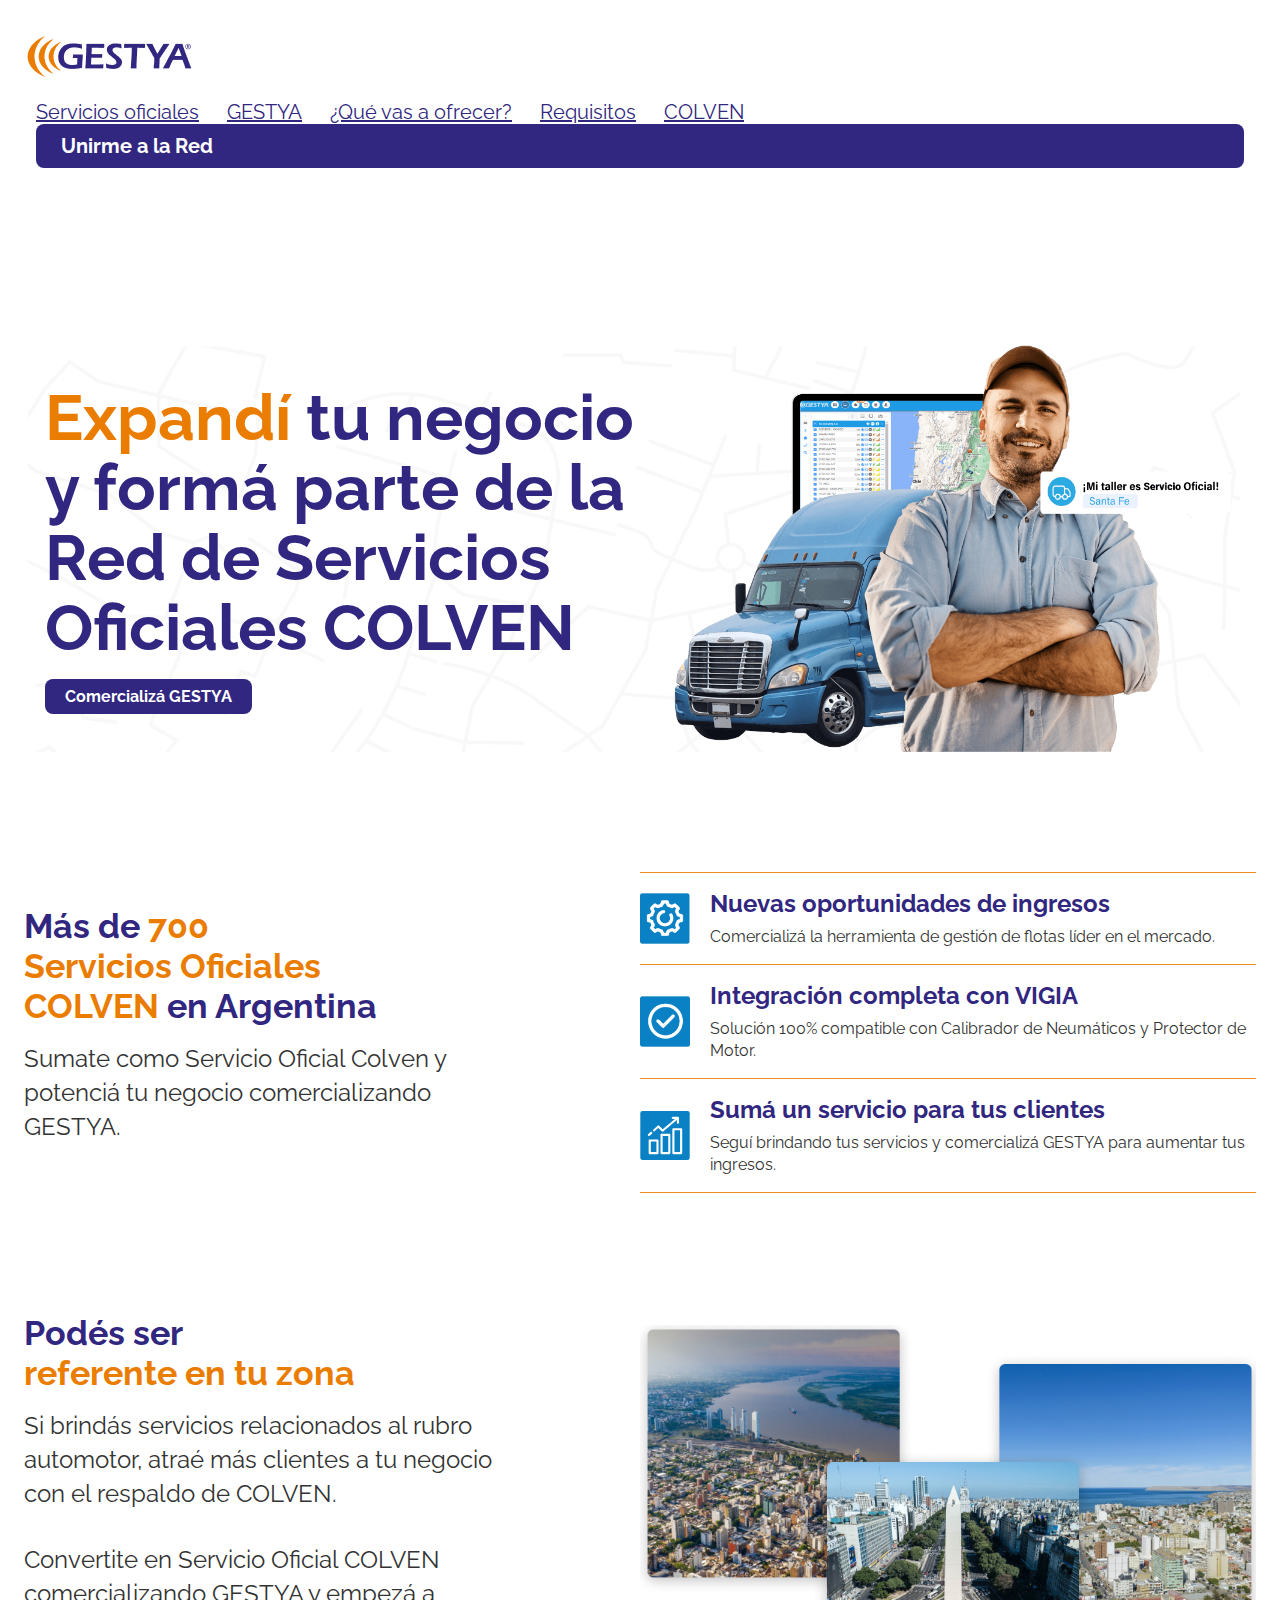
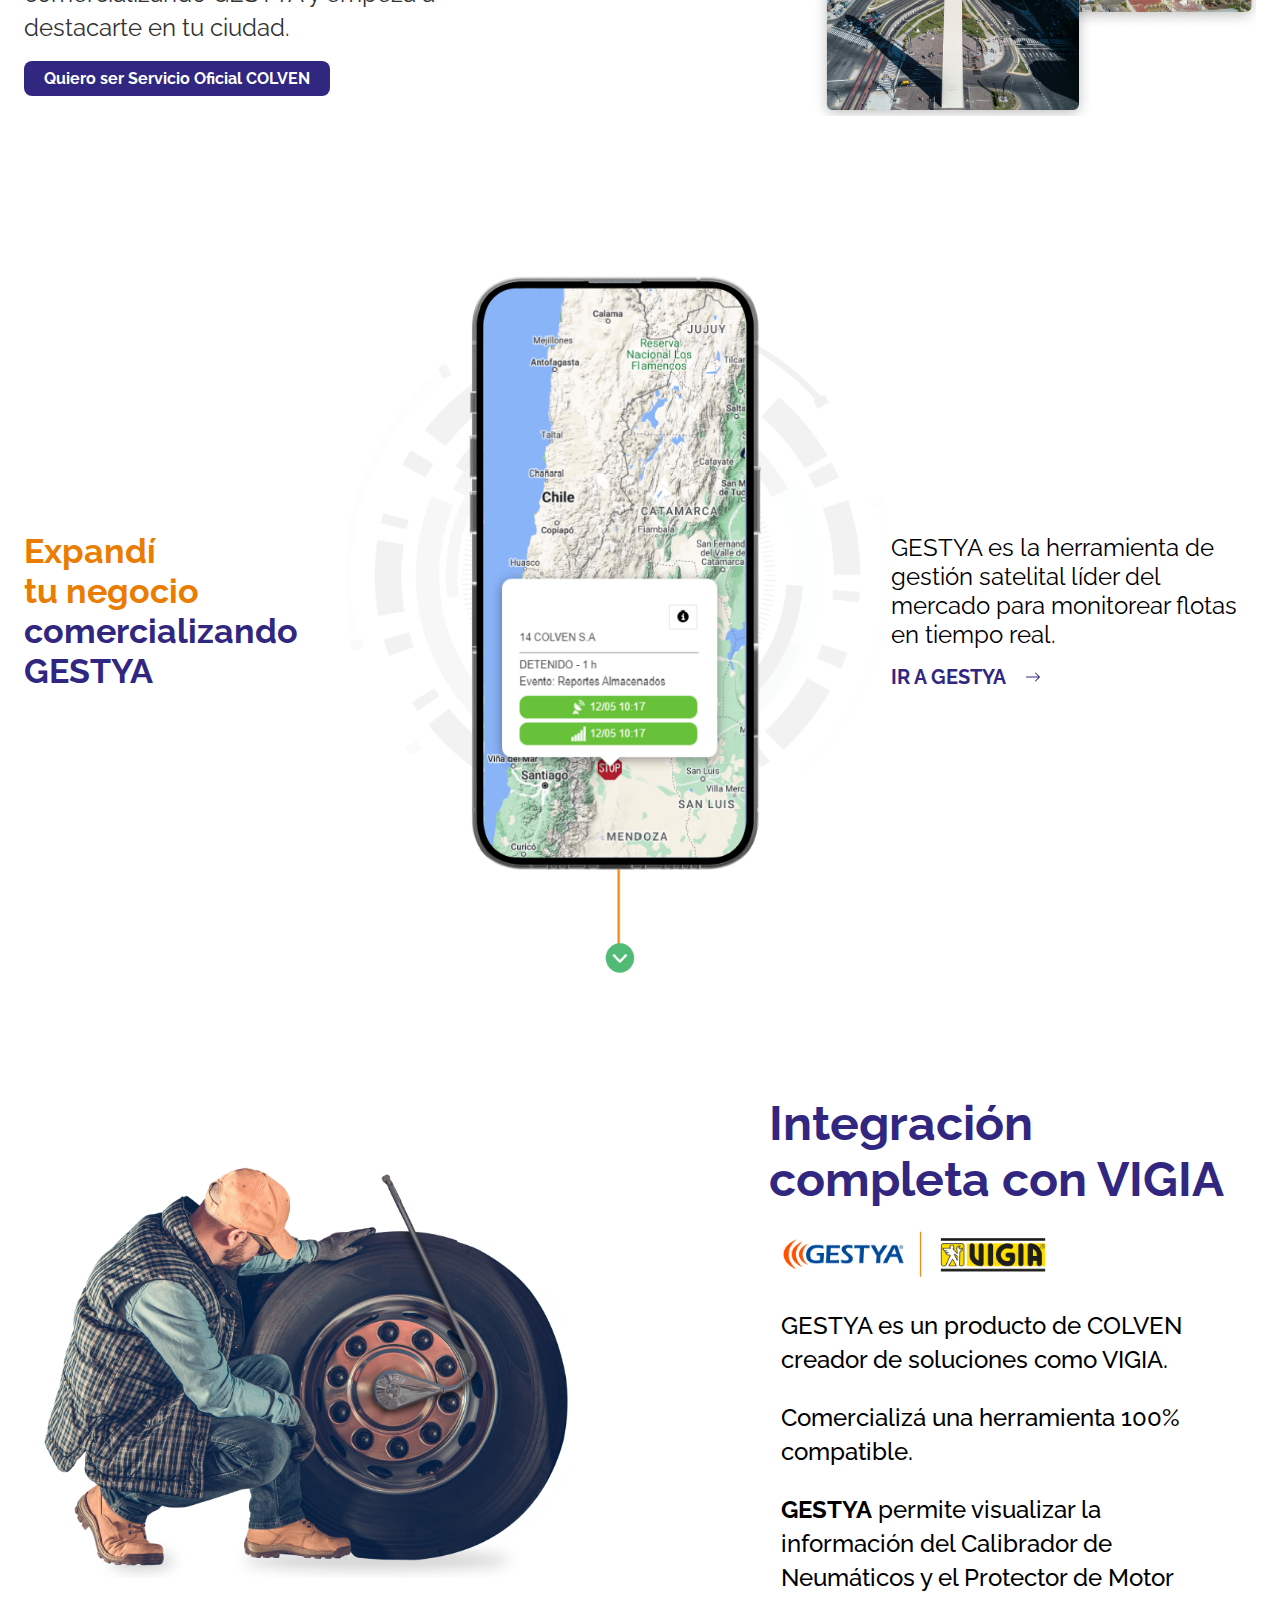
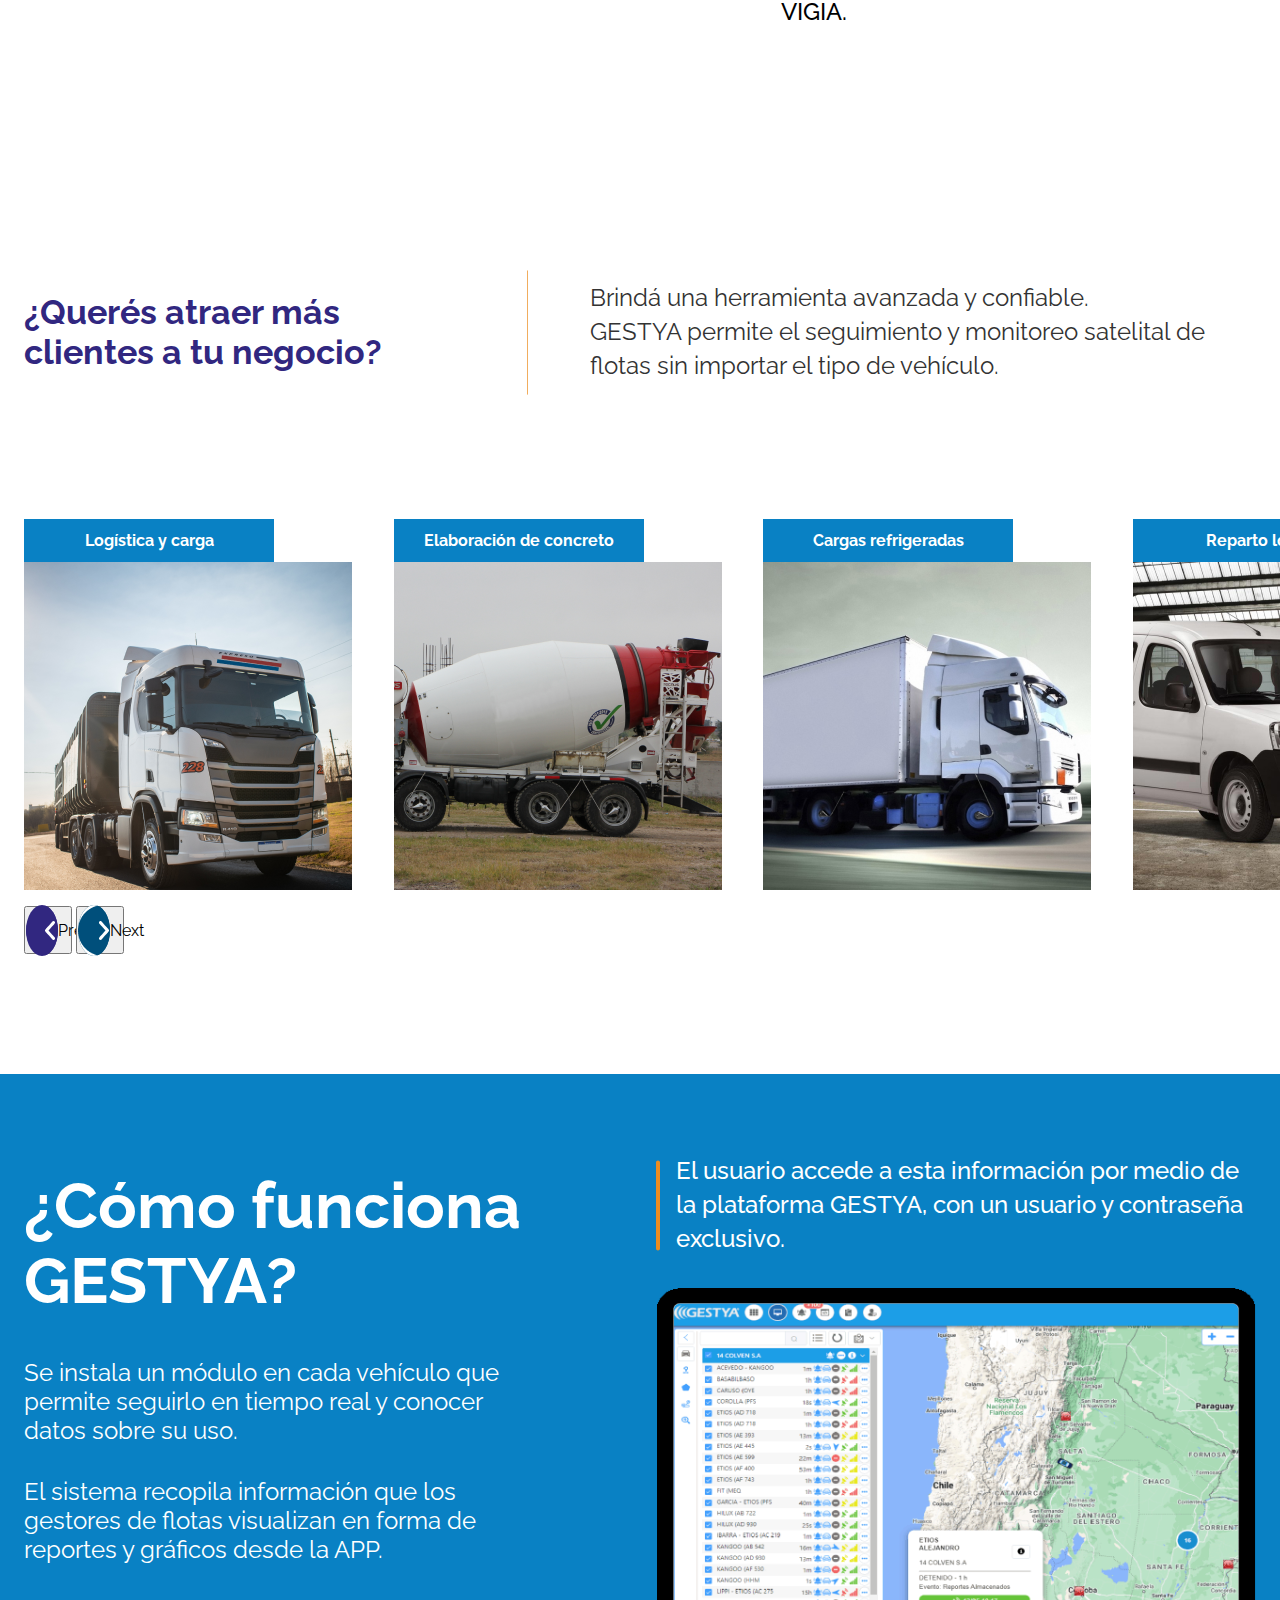
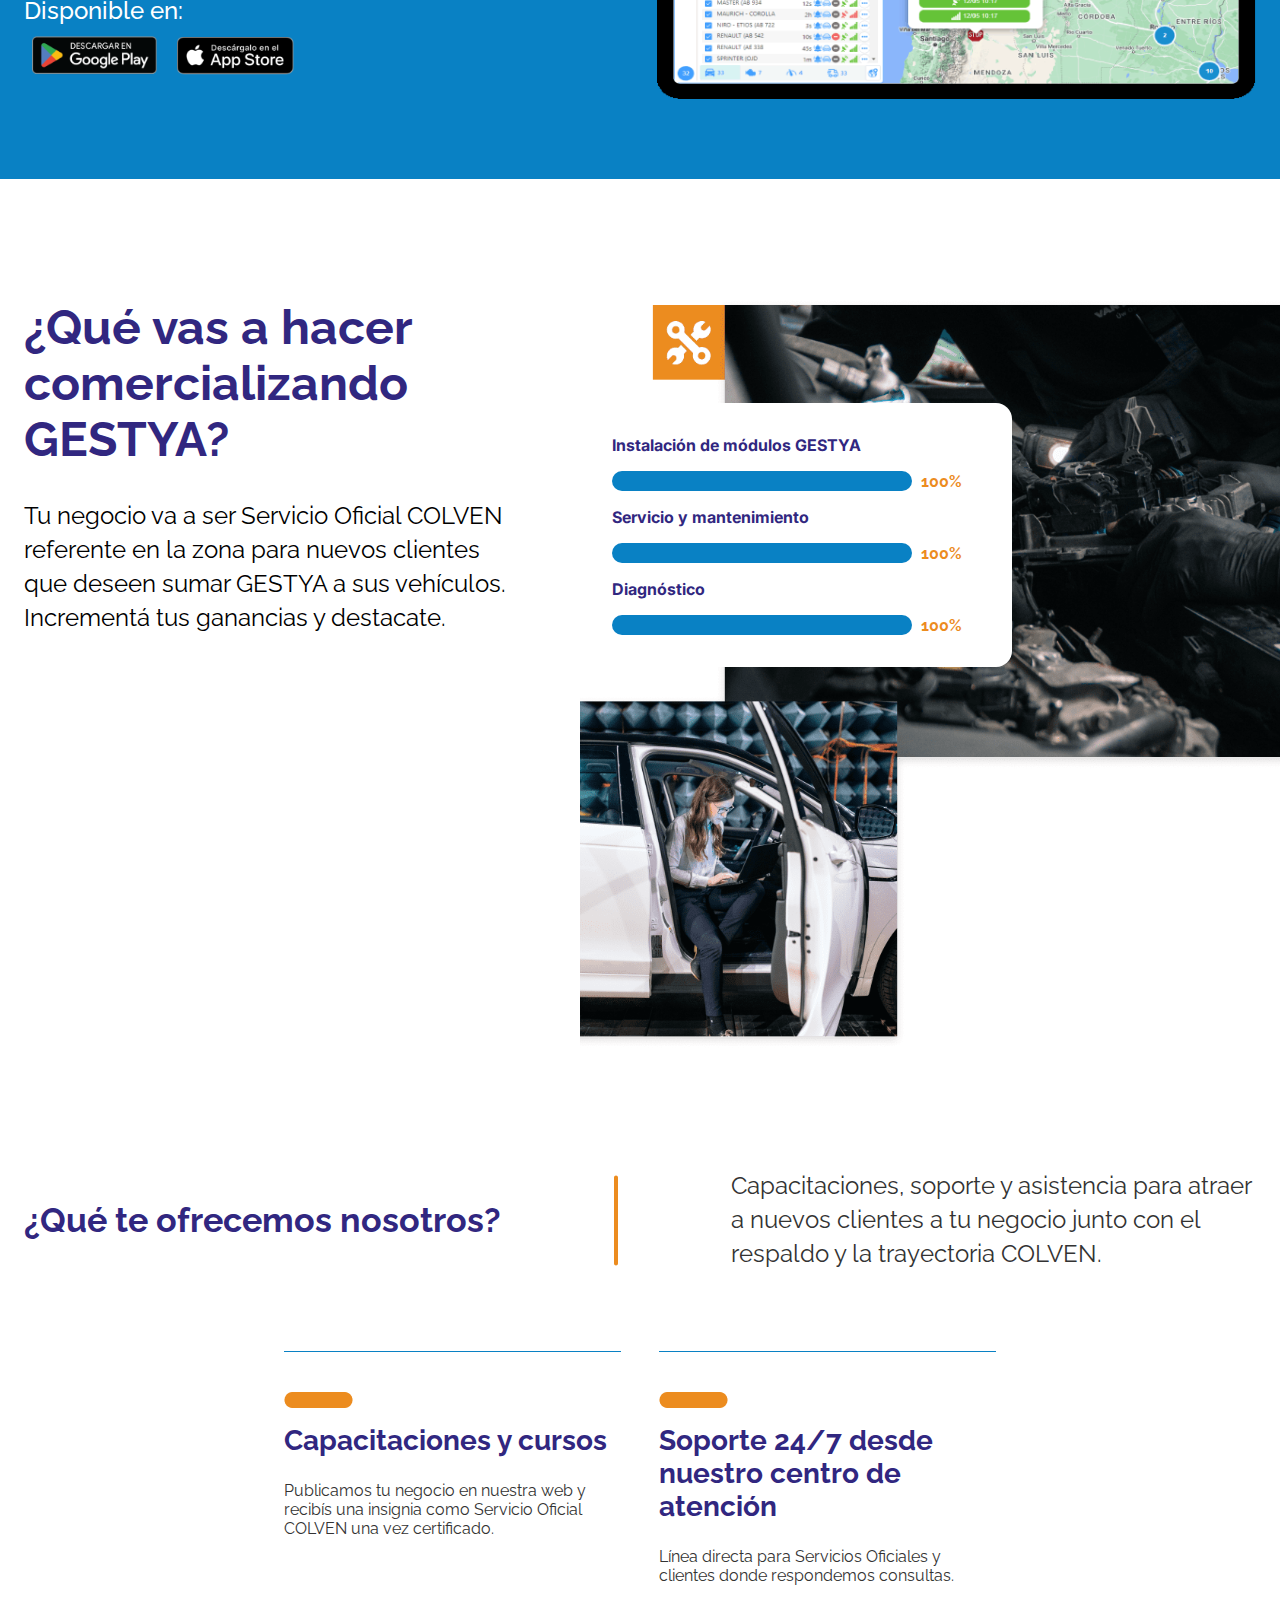
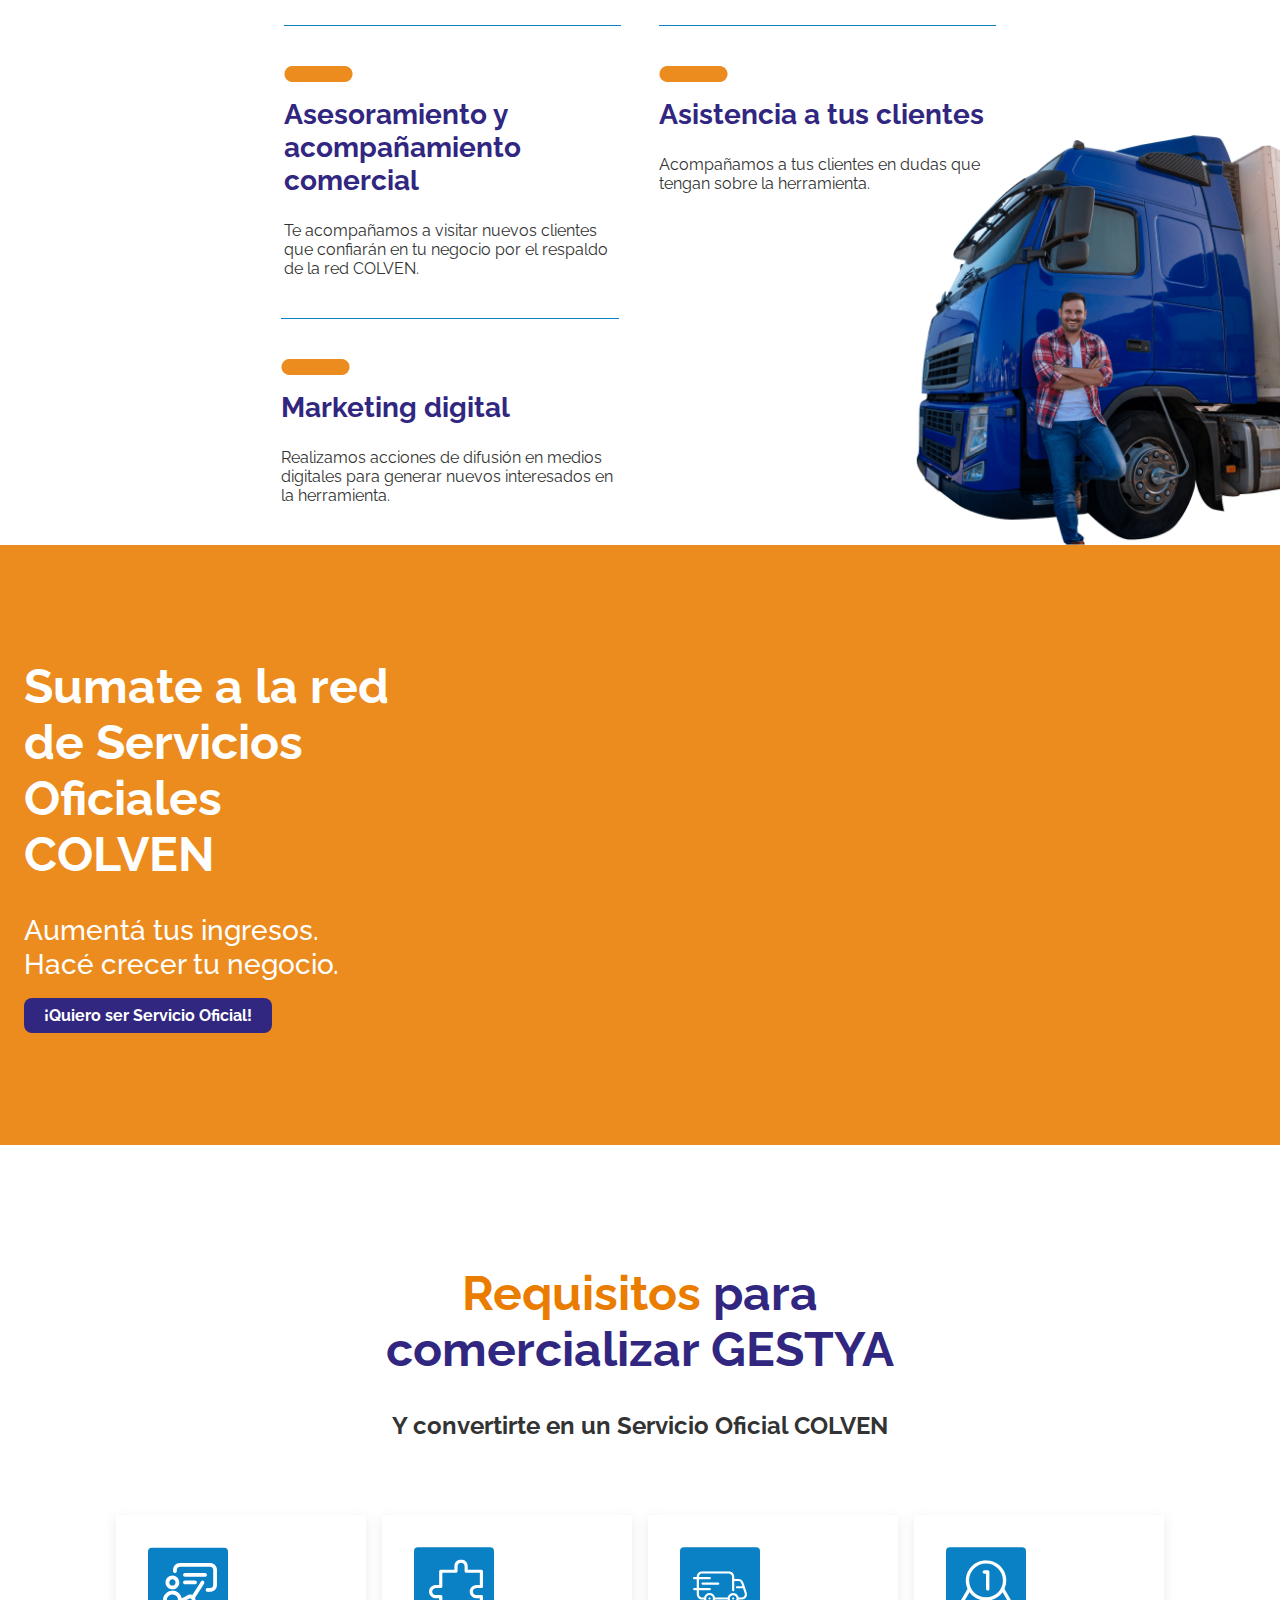
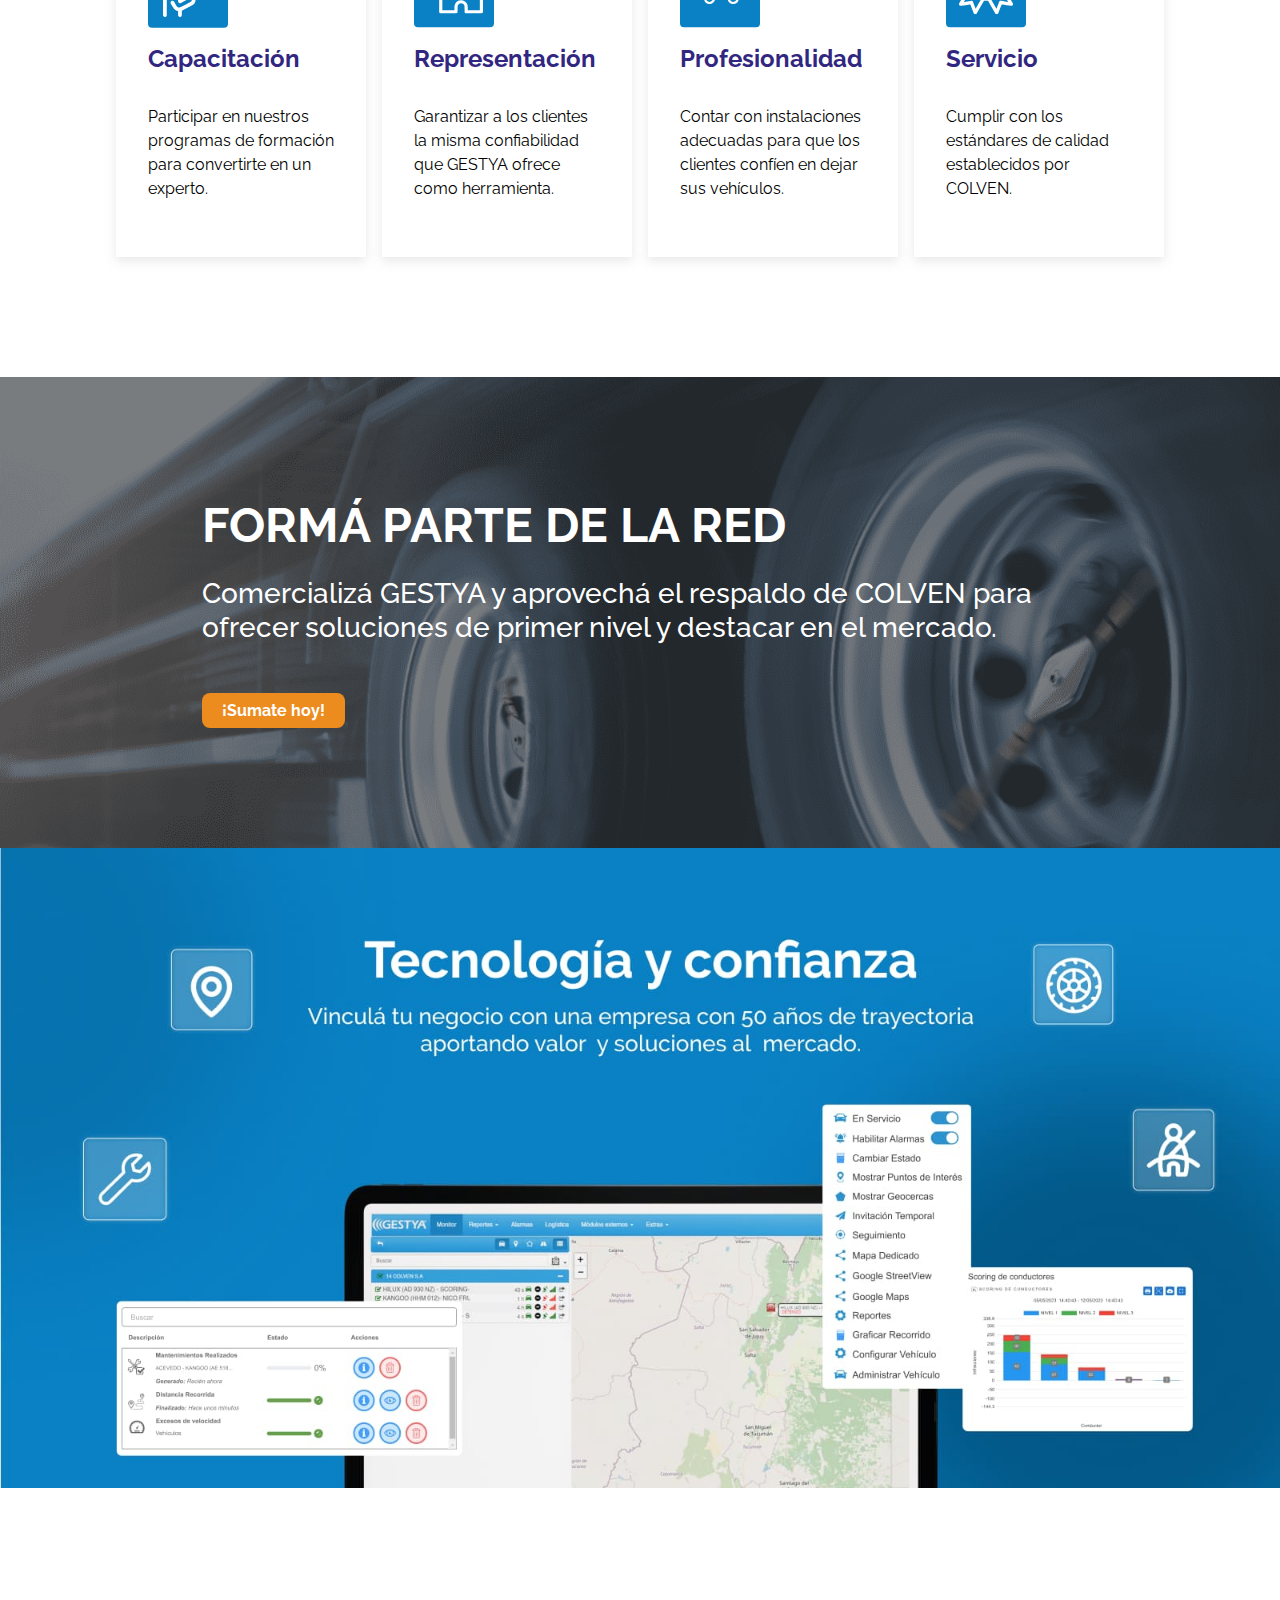
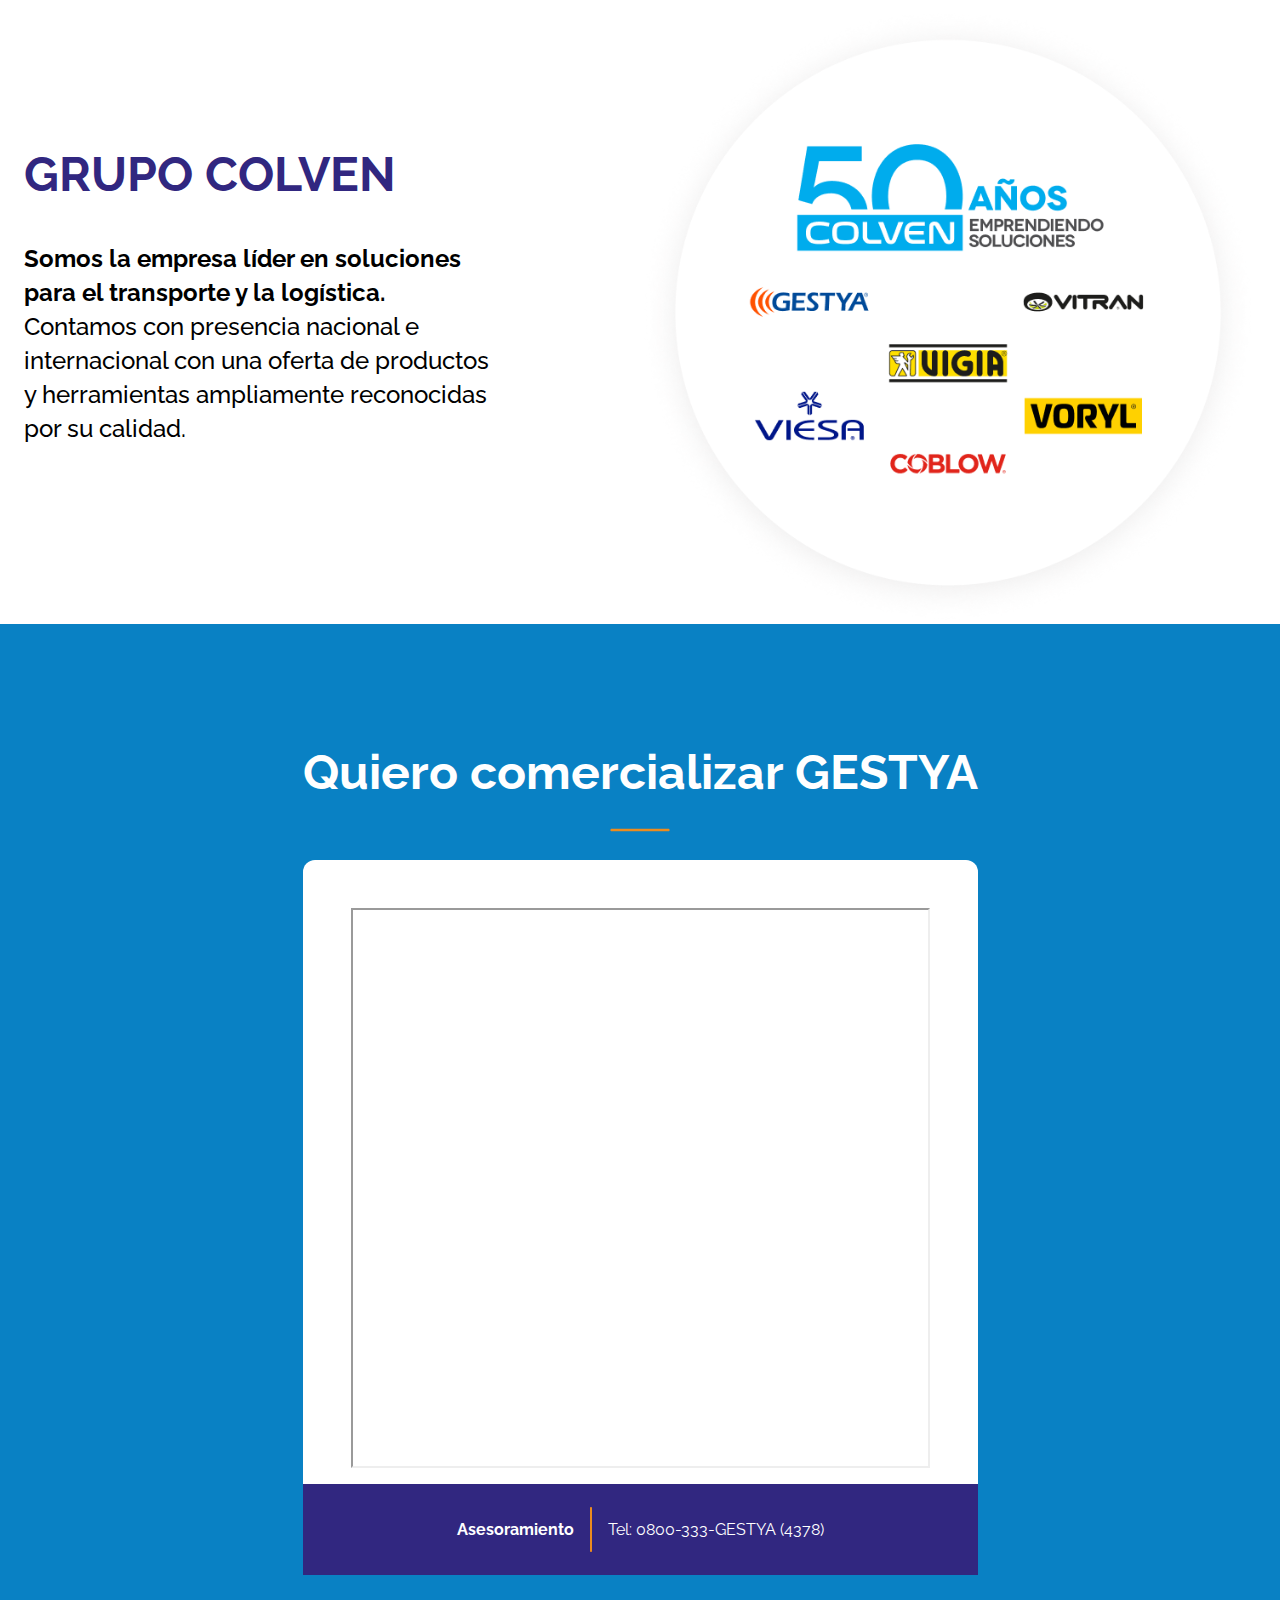
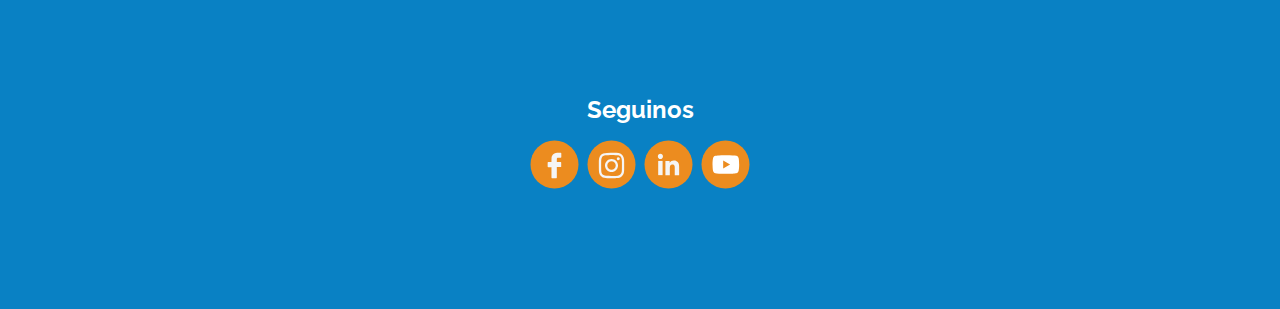
==== commit 98902cfb: "V2.6 I corrected two small mistakes in the text." ====
--- a/index.html
+++ b/index.html
@@ -93,7 +93,7 @@
               </h2>
               <p>
                 Sumate como Servicio Oficial Colven y potenciá tu negocio
-                comercializando GESTYA
+                comercializando GESTYA.
               </p>
             </div>
             <div class="quantity__content-info">
@@ -206,12 +206,12 @@
                 <img src="./media/logos-01.png" alt="logos de GESTYA y VIGIA" />
                 <p>
                   GESTYA es un producto de COLVEN creador de soluciones como
-                  VIGIA
+                  VIGIA.
                 </p>
                 <p>Comercializá una herramienta 100% compatible.</p>
                 <p>
                   <strong>GESTYA</strong> permite visualizar la información del
-                  Calibrador de Neumáticos y el Protector de Motor VIGIA
+                  Calibrador de Neumáticos y el Protector de Motor VIGIA.
                 </p>
               </div>
             </div>
@@ -329,7 +329,7 @@
               El sistema recopila información que los gestores de flotas
               visualizan en forma de reportes y gráficos desde la APP.
             </p>
-            <p>Disponible en</p>
+            <p>Disponible en:</p>
             <div>
               <a
                 href="https://play.google.com/store/apps/details?id=com.gestya.mobile"
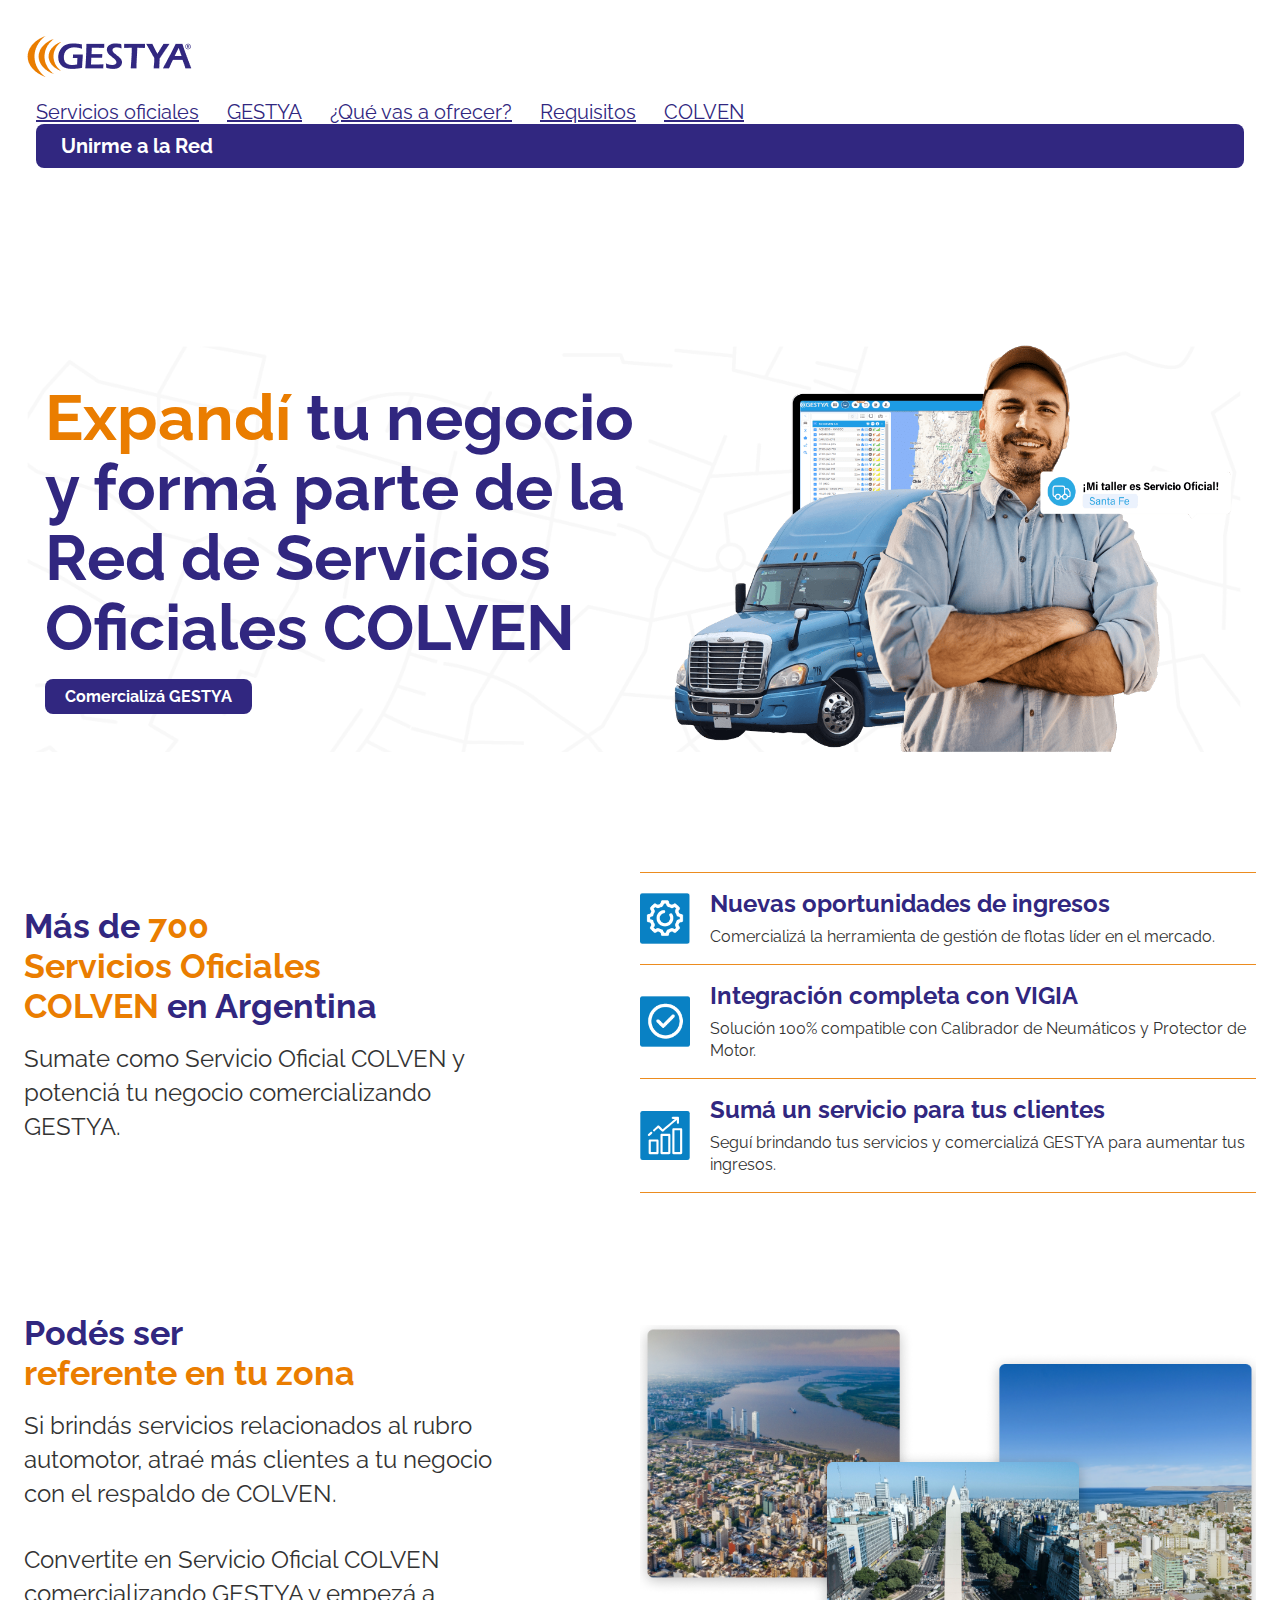
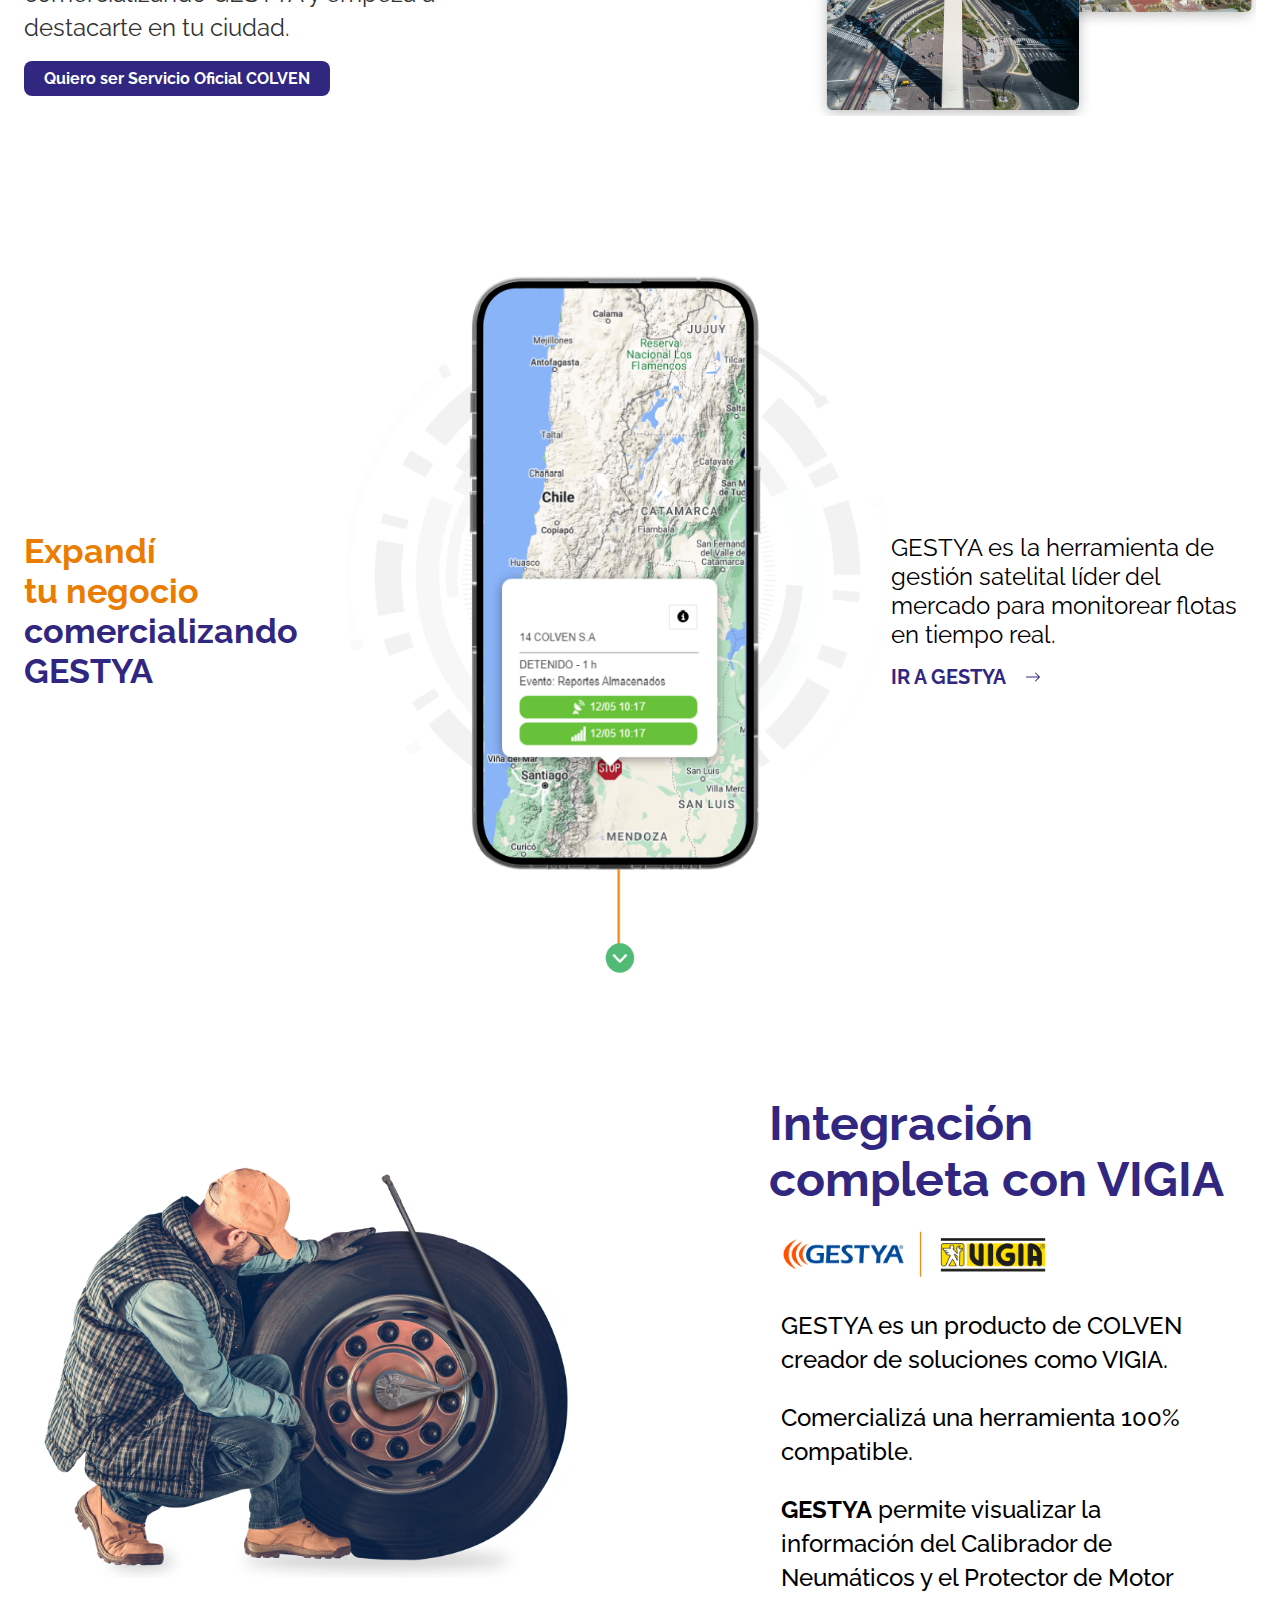
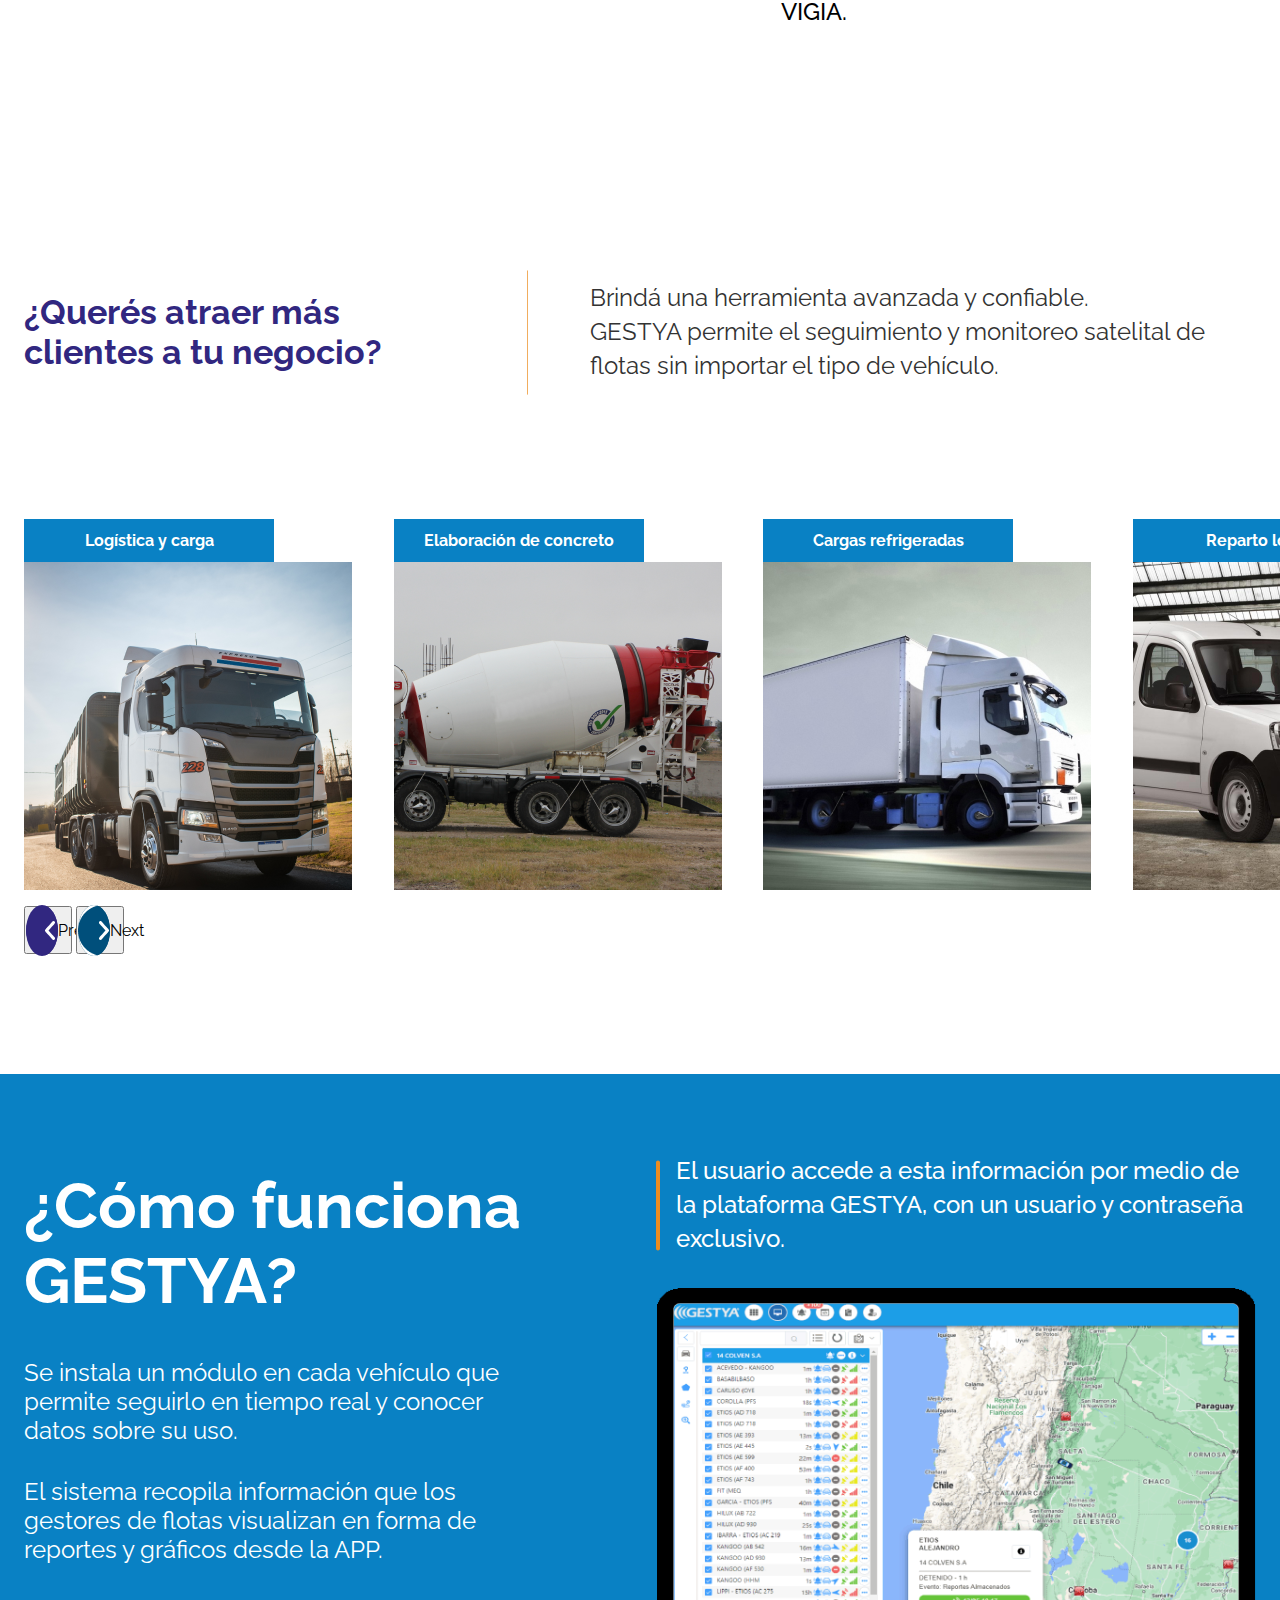
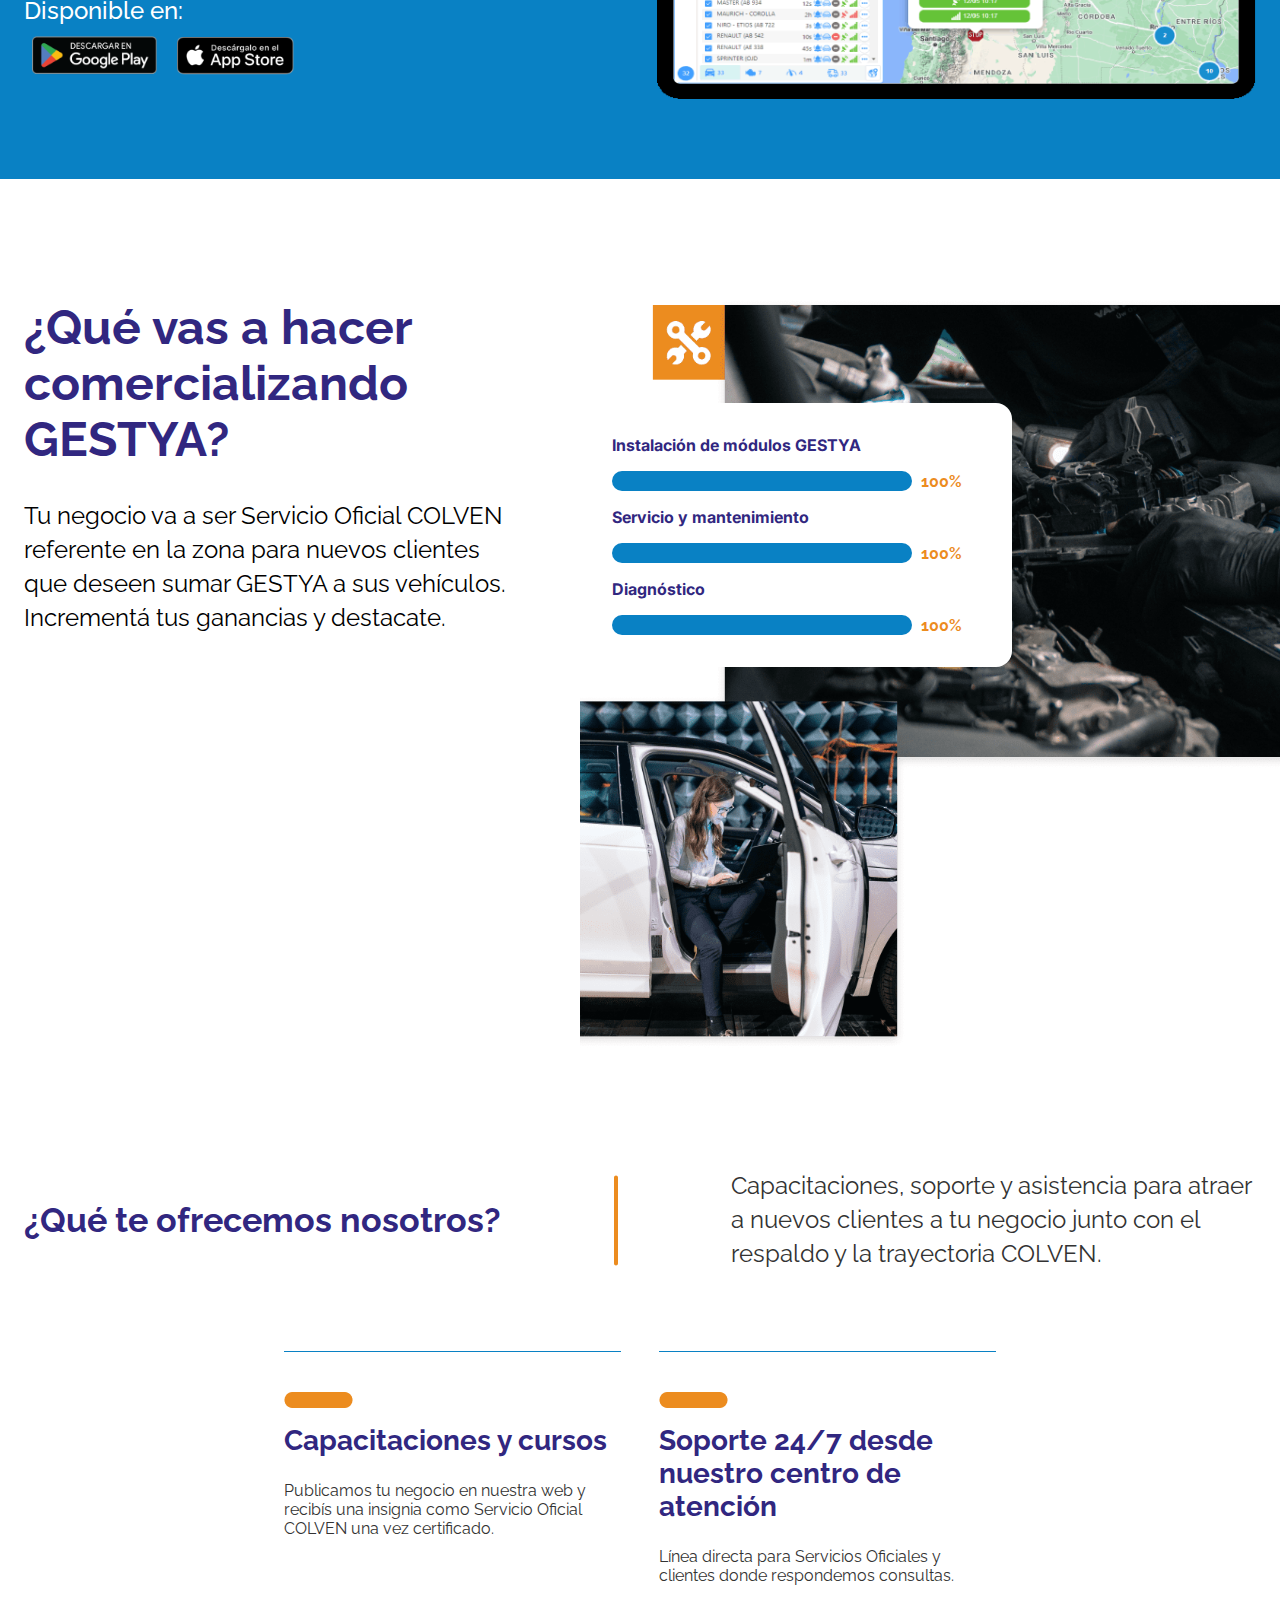
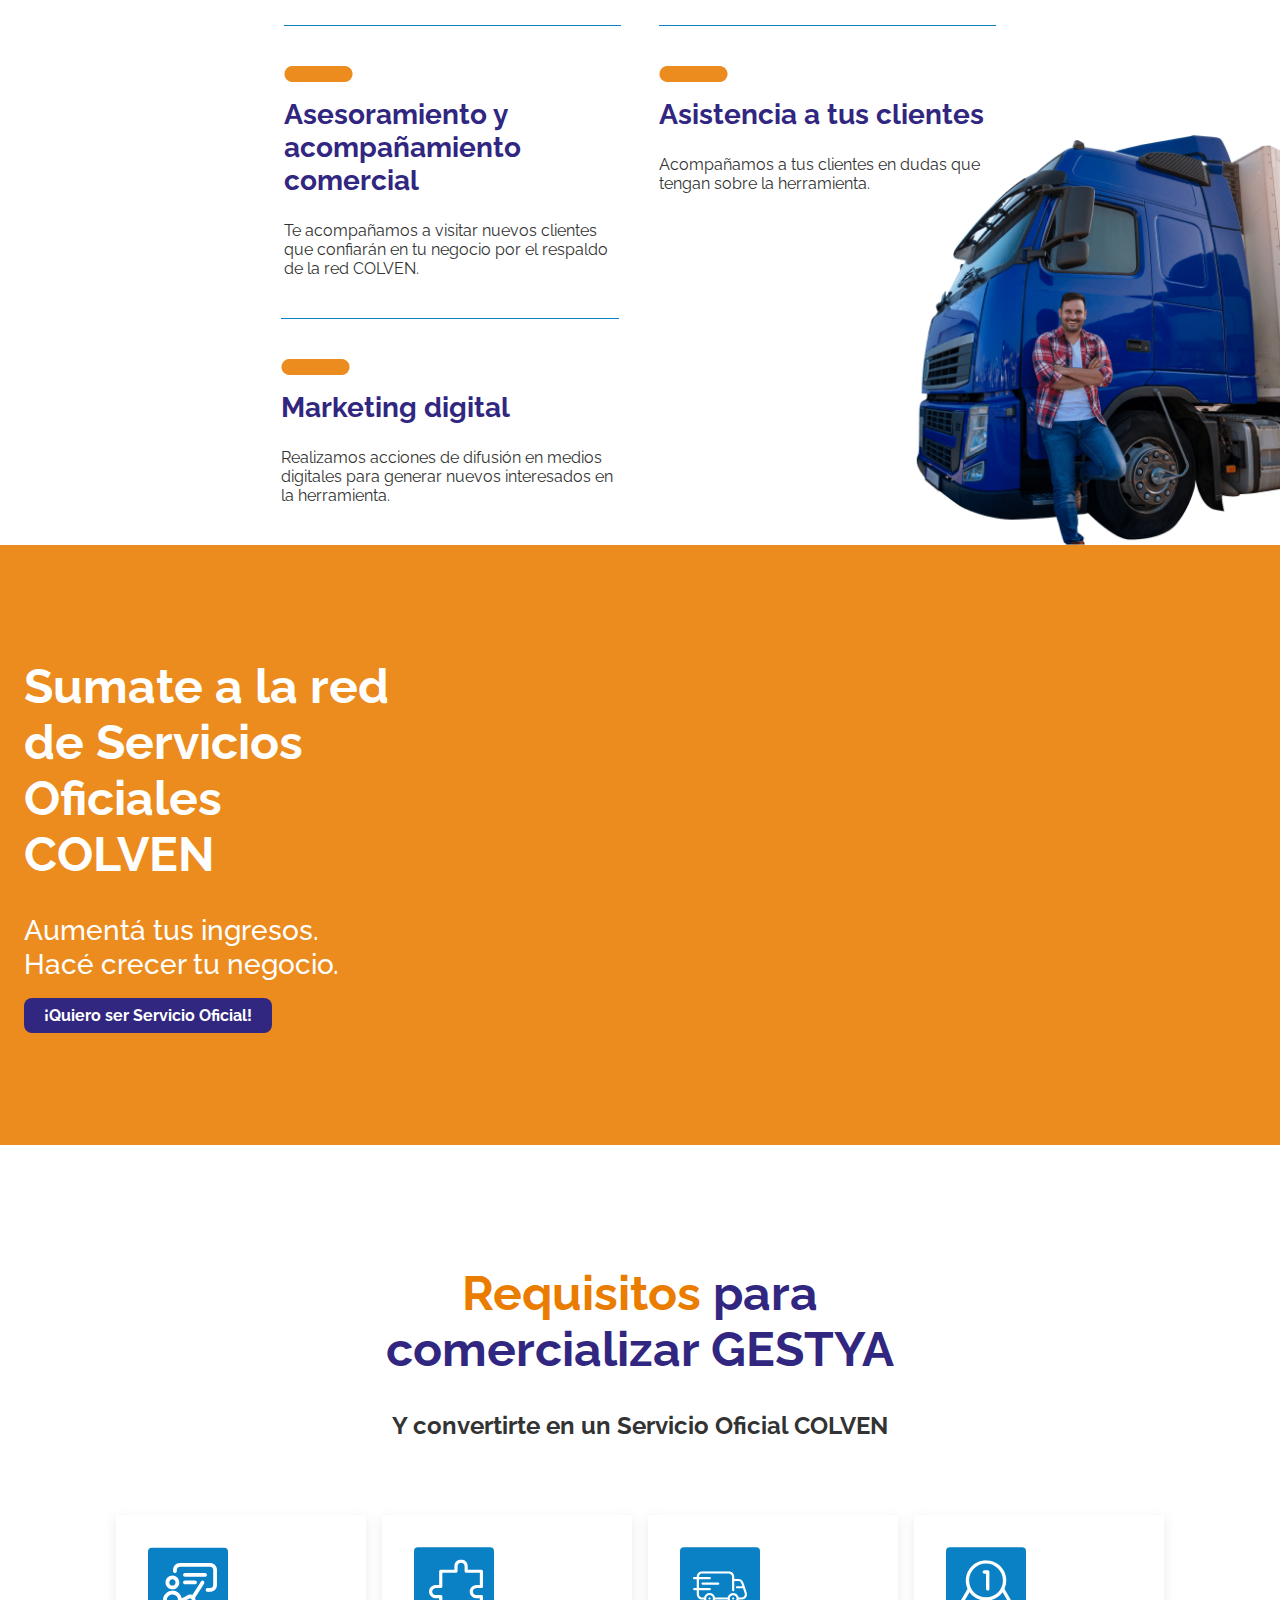
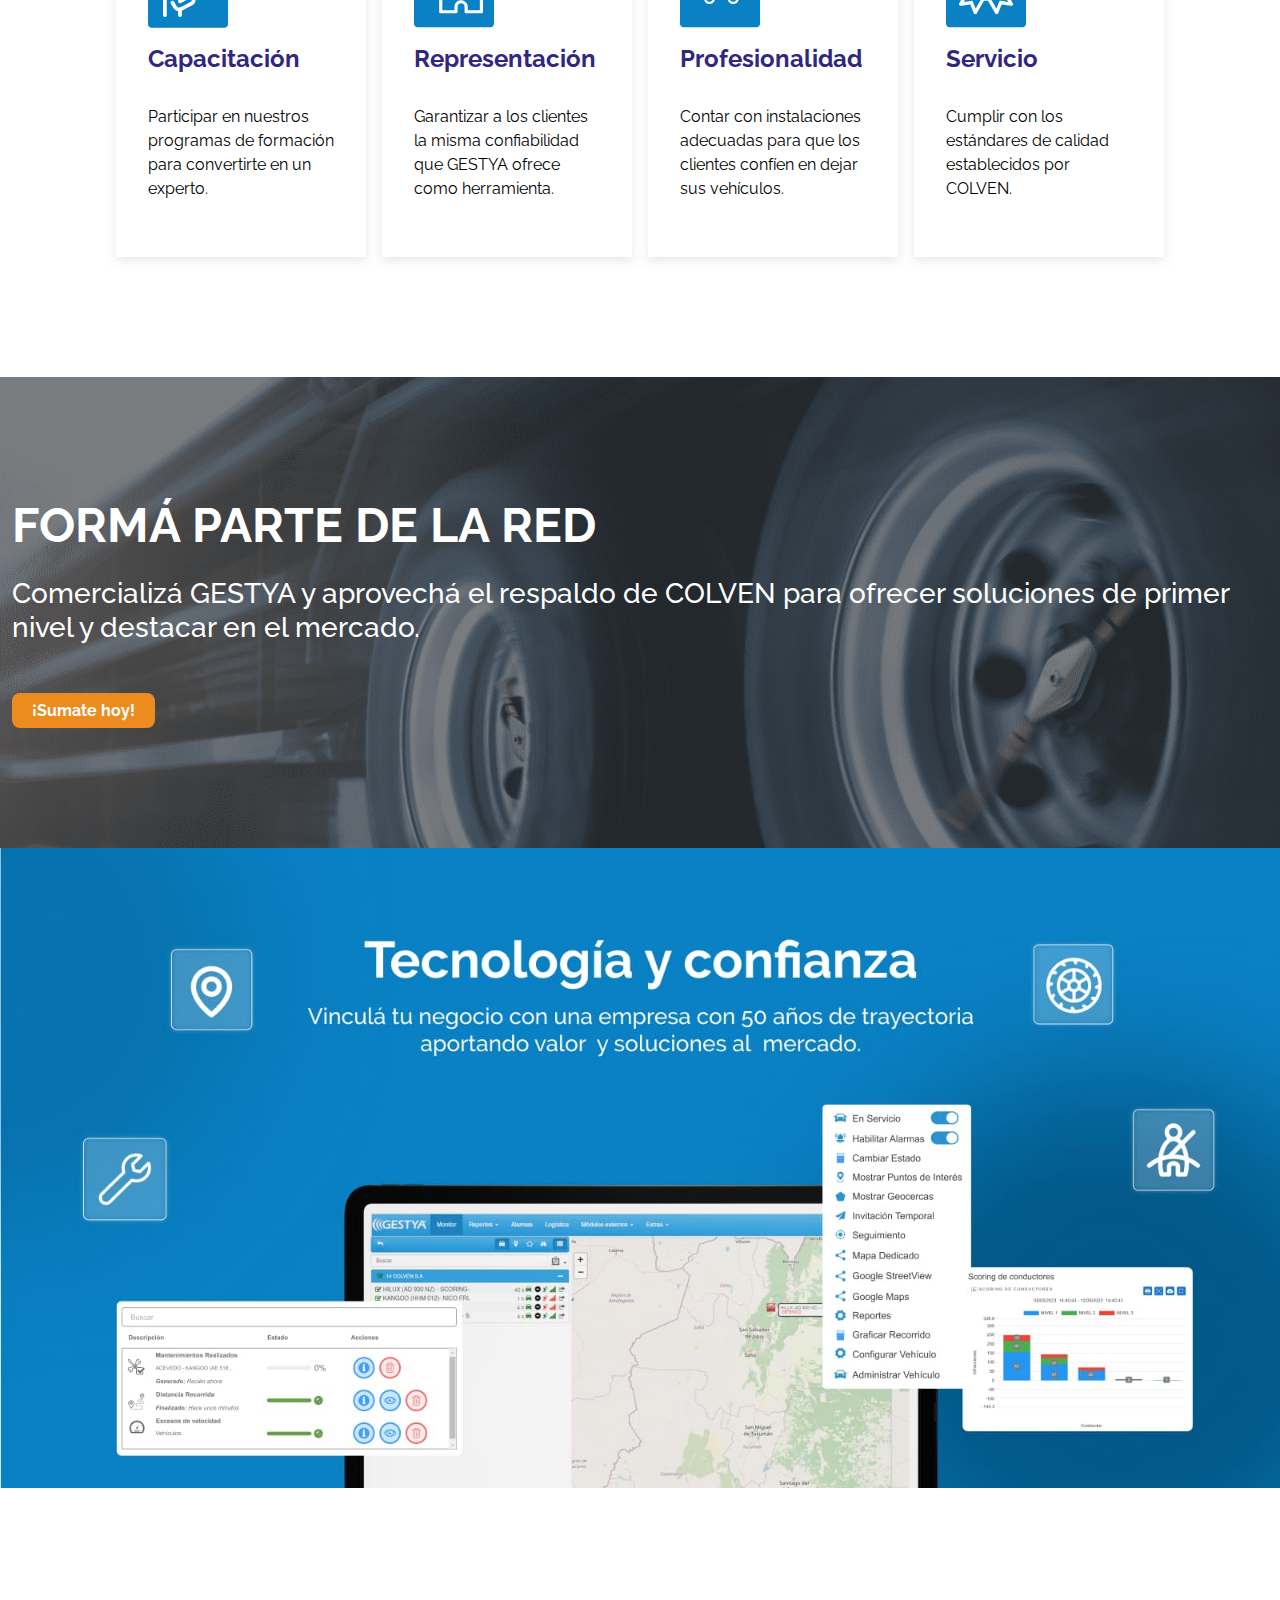
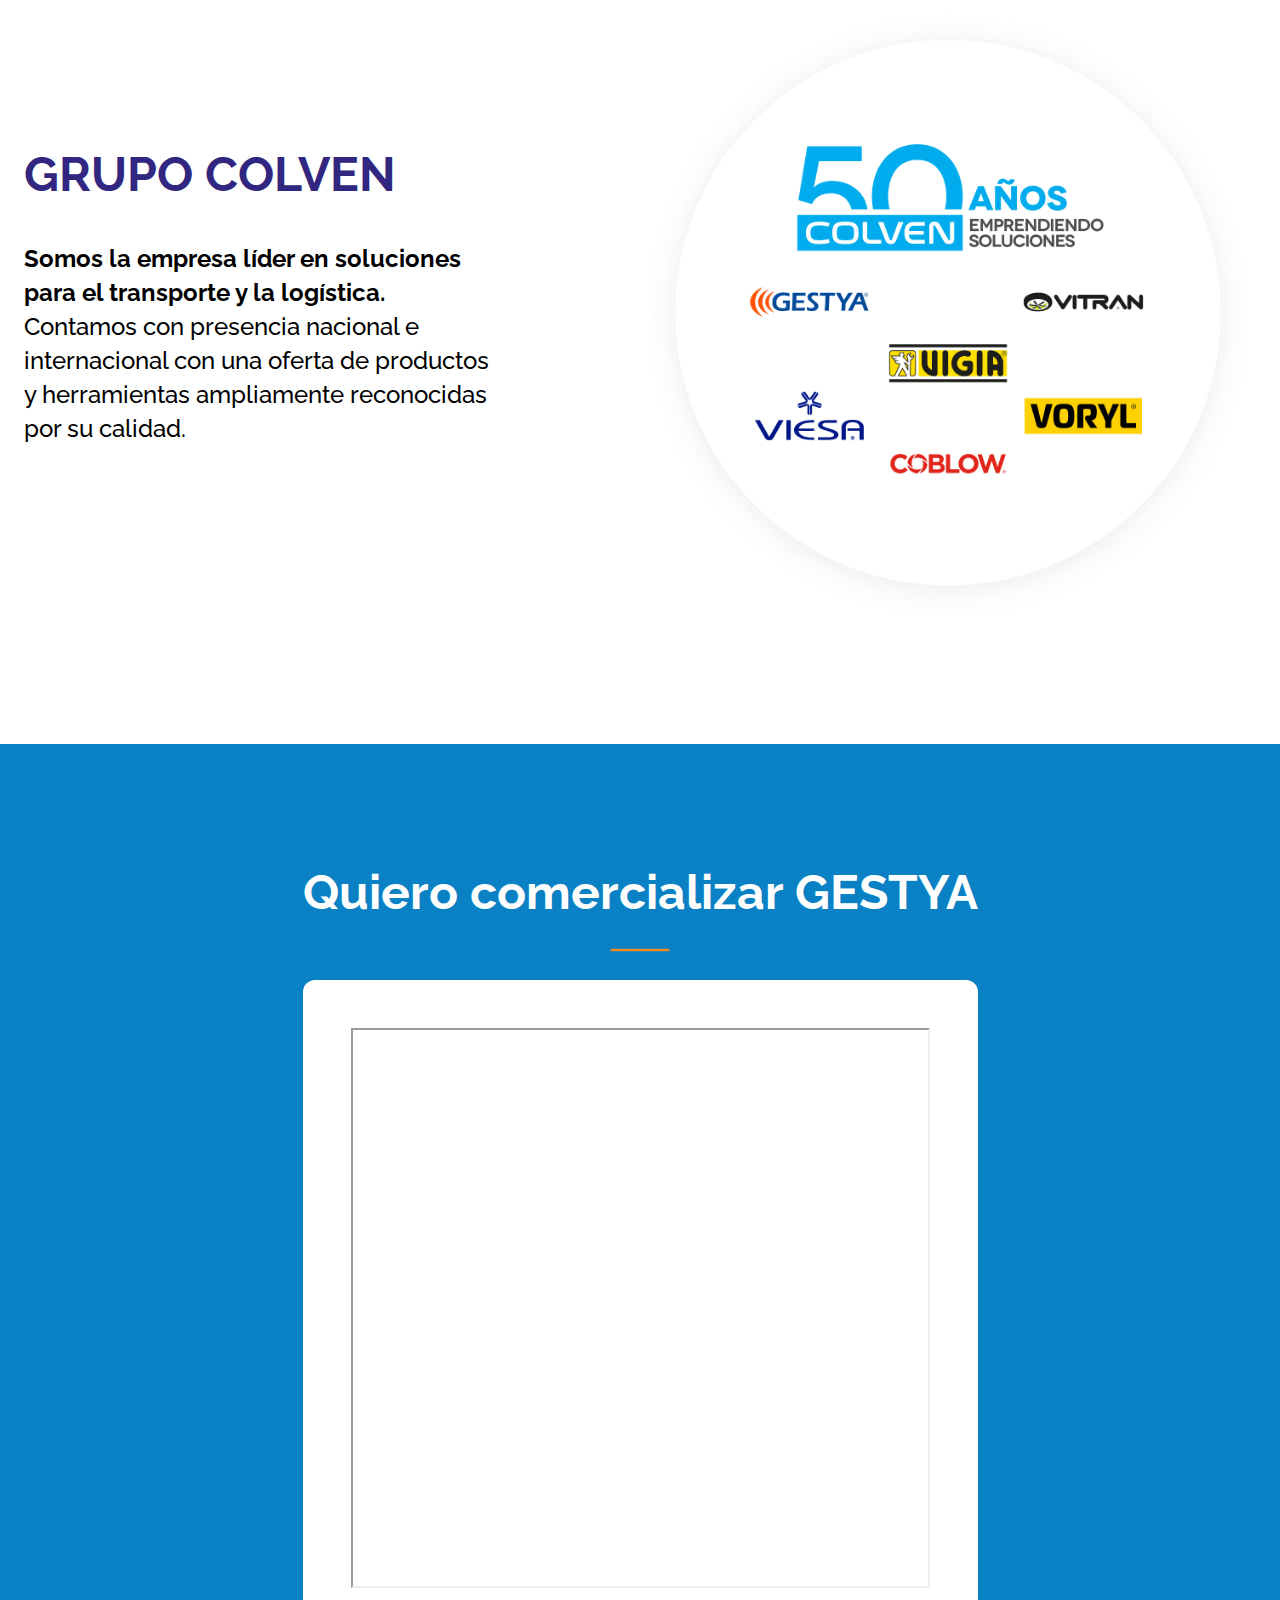
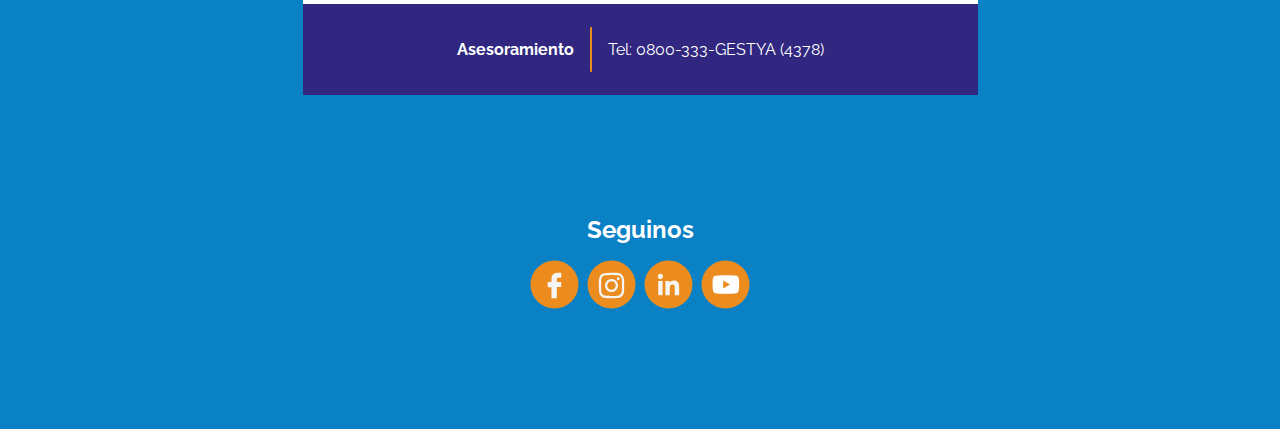
==== commit 71058aa4: "V2.7 Some more styling changes (minor)." ====
--- a/index.html
+++ b/index.html
@@ -92,7 +92,7 @@
                 en Argentina
               </h2>
               <p>
-                Sumate como Servicio Oficial Colven y potenciá tu negocio
+                Sumate como Servicio Oficial COLVEN y potenciá tu negocio
                 comercializando GESTYA.
               </p>
             </div>
--- a/css/styles.css
+++ b/css/styles.css
@@ -1642,7 +1642,7 @@
 }
 @media only screen and (min-width: 1200px) {
   .main .main__M6 .M6__content-header .header__block {
-    max-width: 900px;
+    max-width: 1300px;
   }
 }
 .main .main__M6 .M6__content-header .header__block h2 {
@@ -1691,7 +1691,7 @@
   -webkit-box-pack: space-evenly;
       -ms-flex-pack: space-evenly;
           justify-content: space-evenly;
-  padding: 7.5rem 1.5rem 0 1.5rem;
+  padding: 7.5rem 1.5rem;
 }
 @media only screen and (min-width: 992px) {
   .main .main__M7 .M7__content-header {
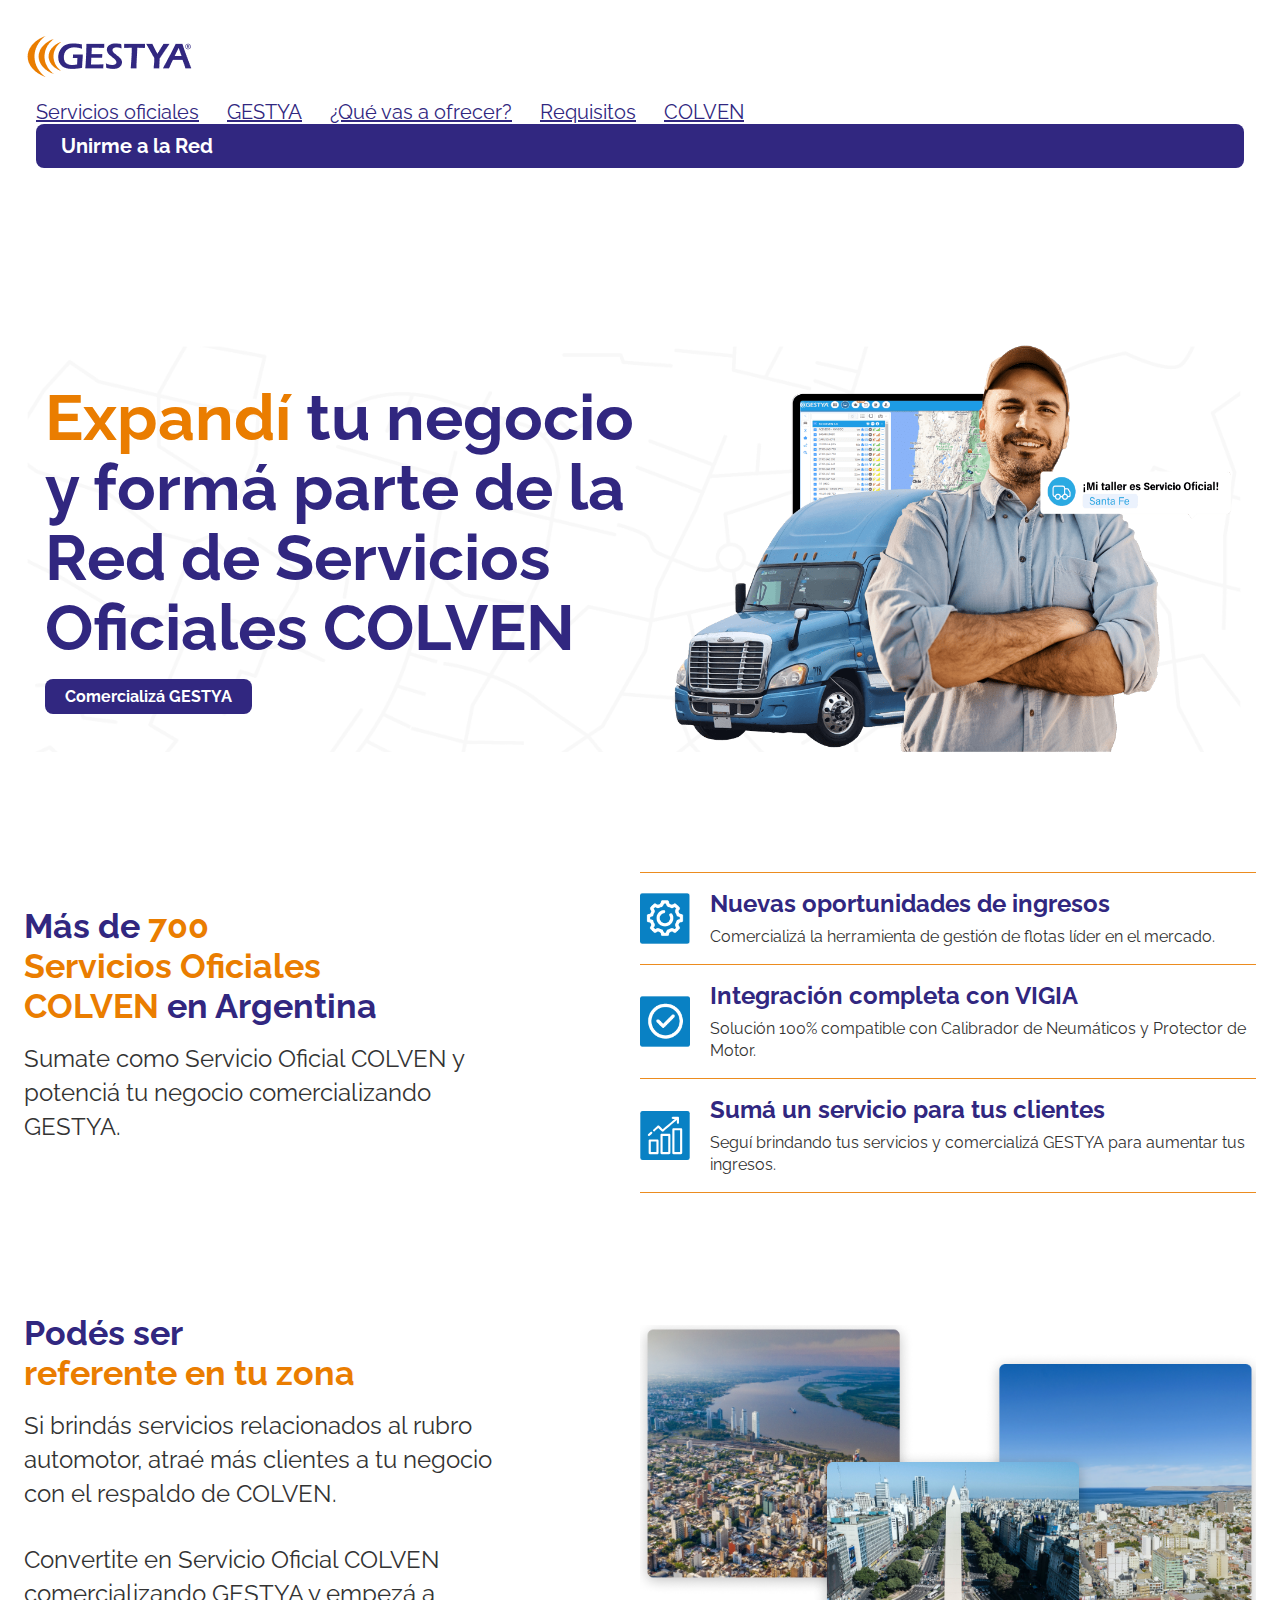
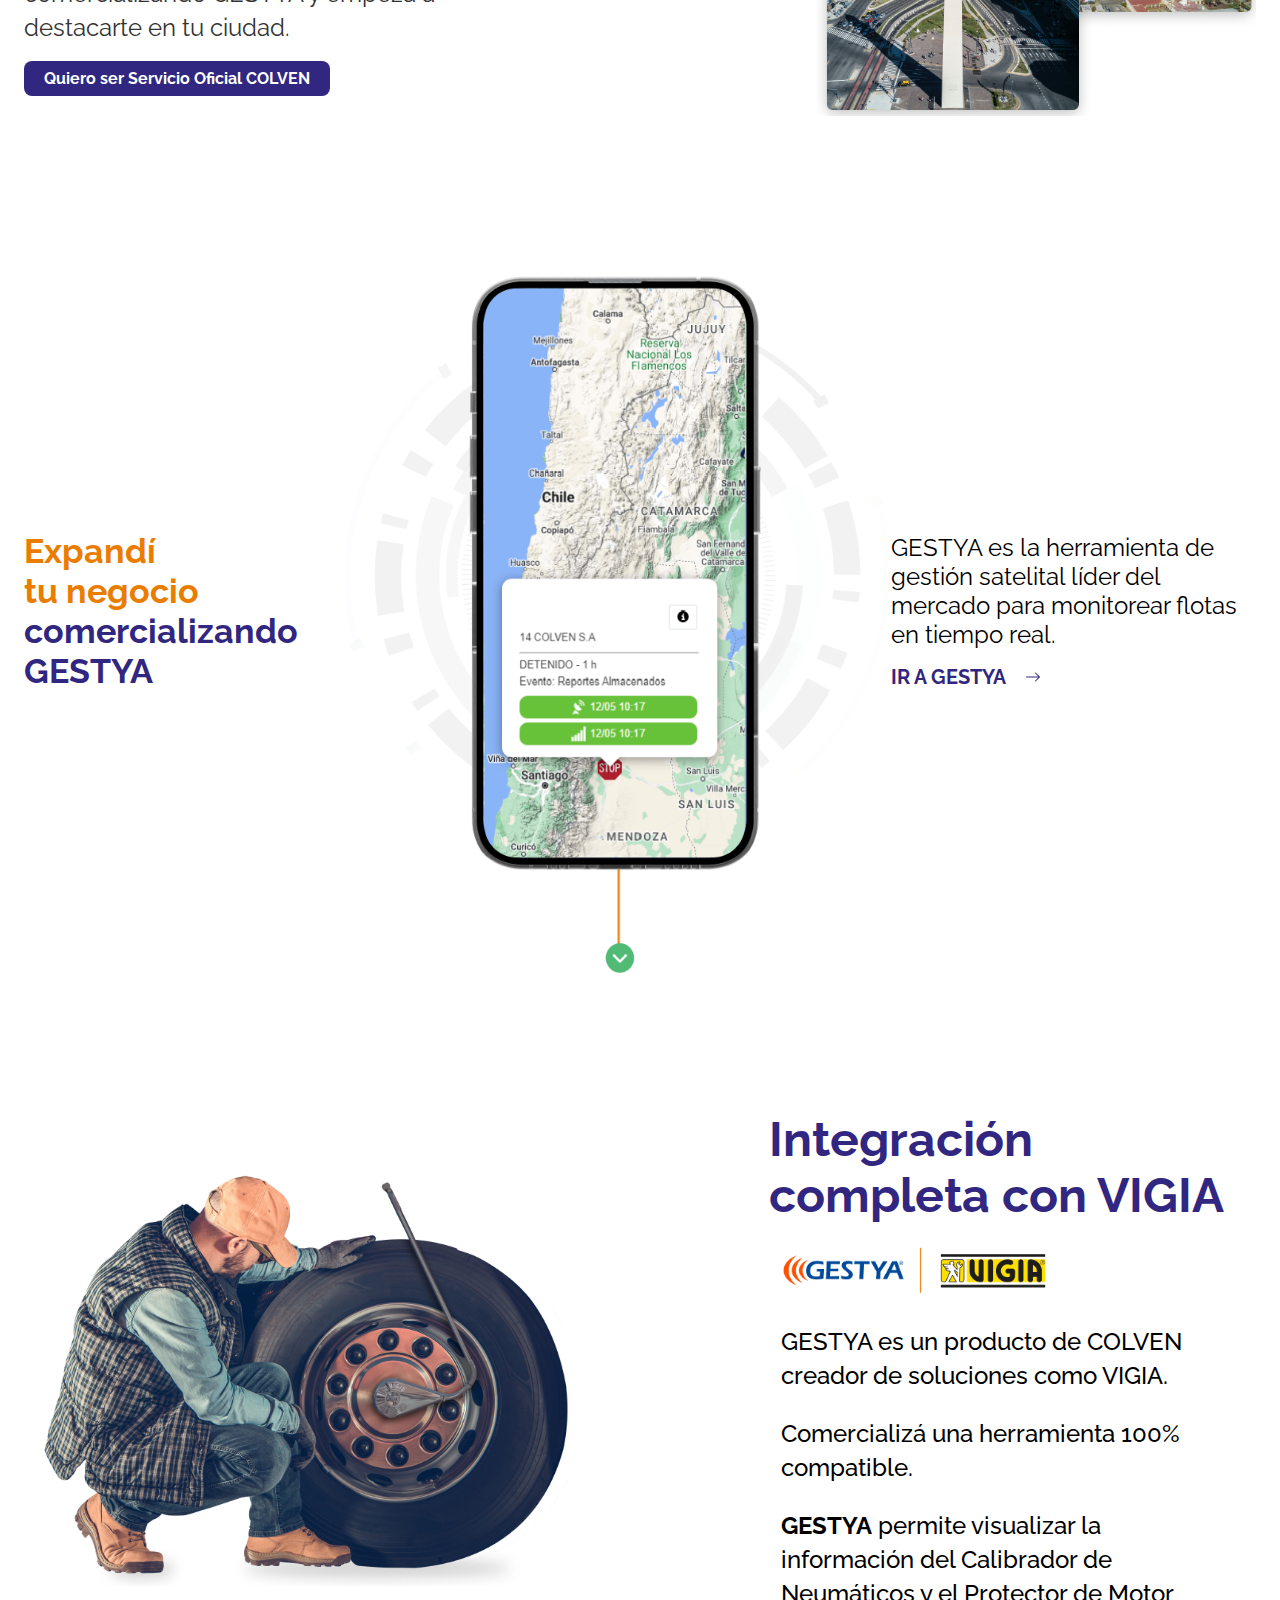
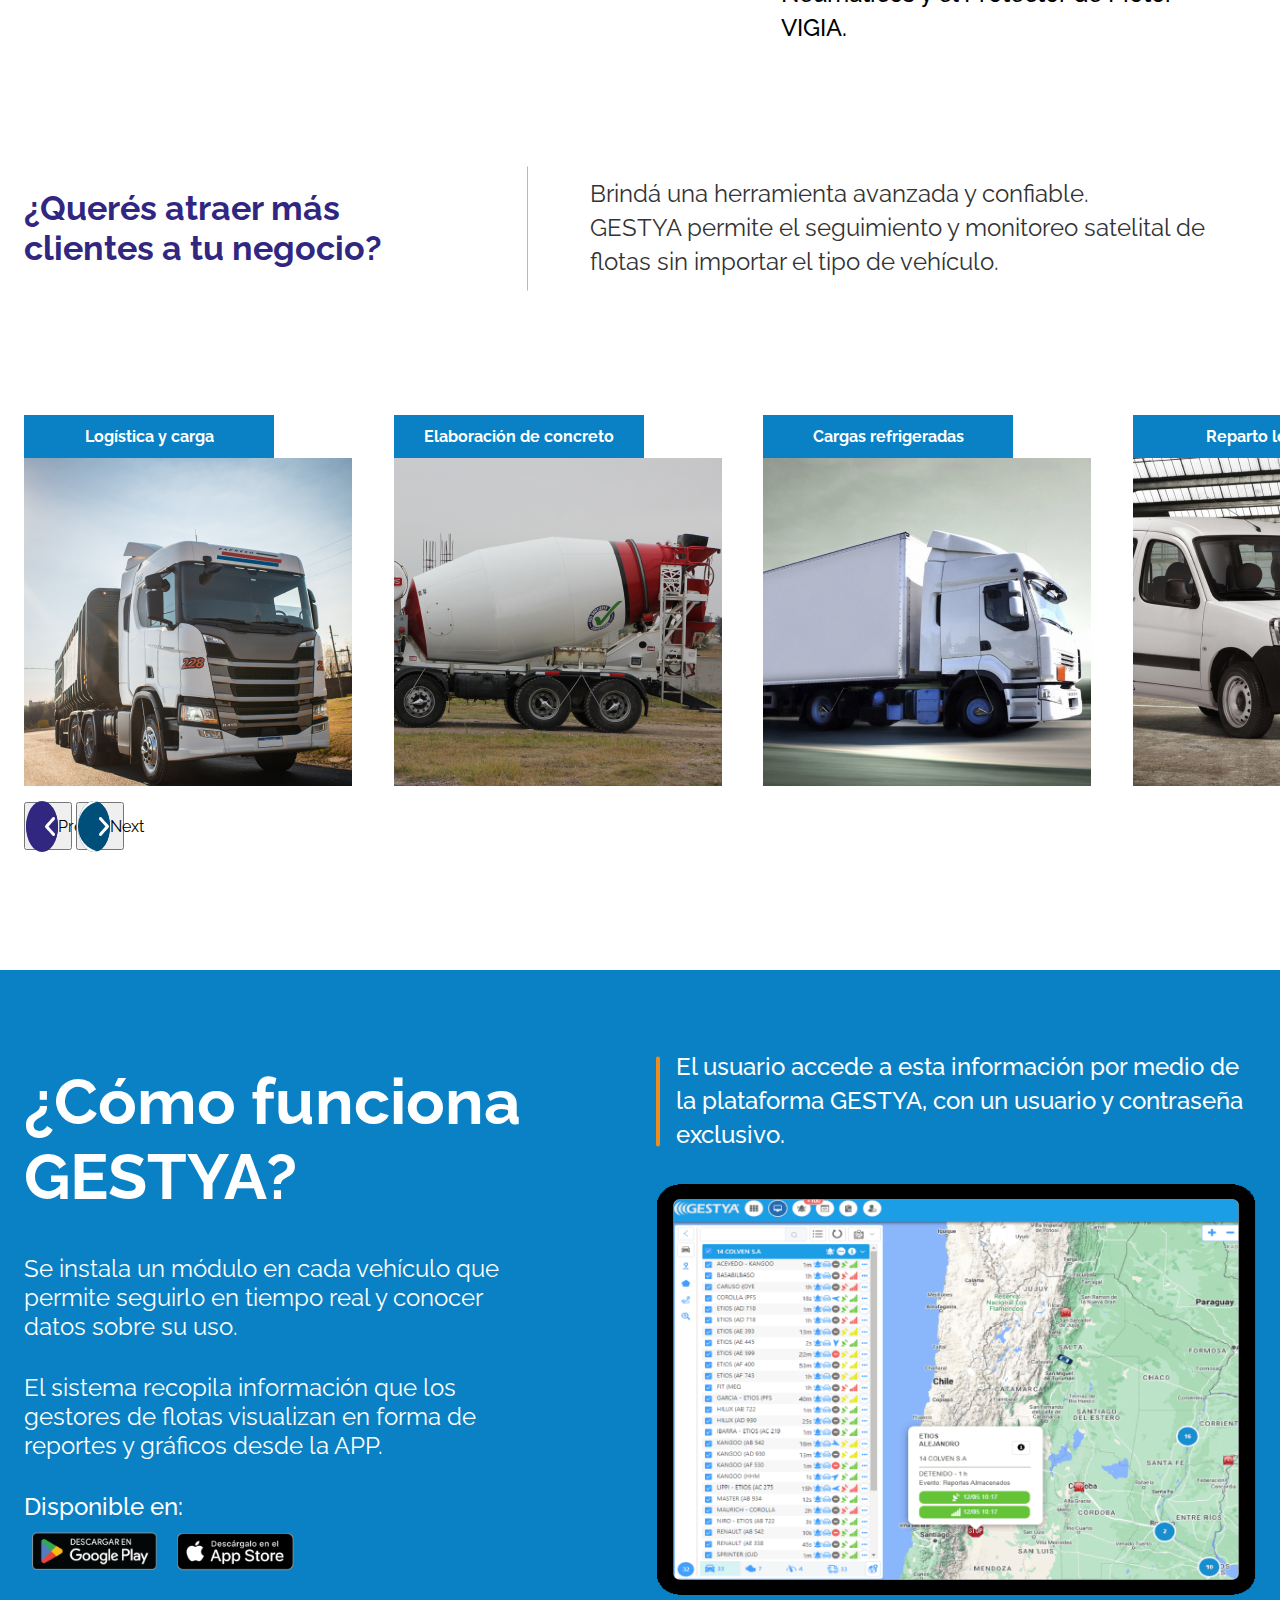
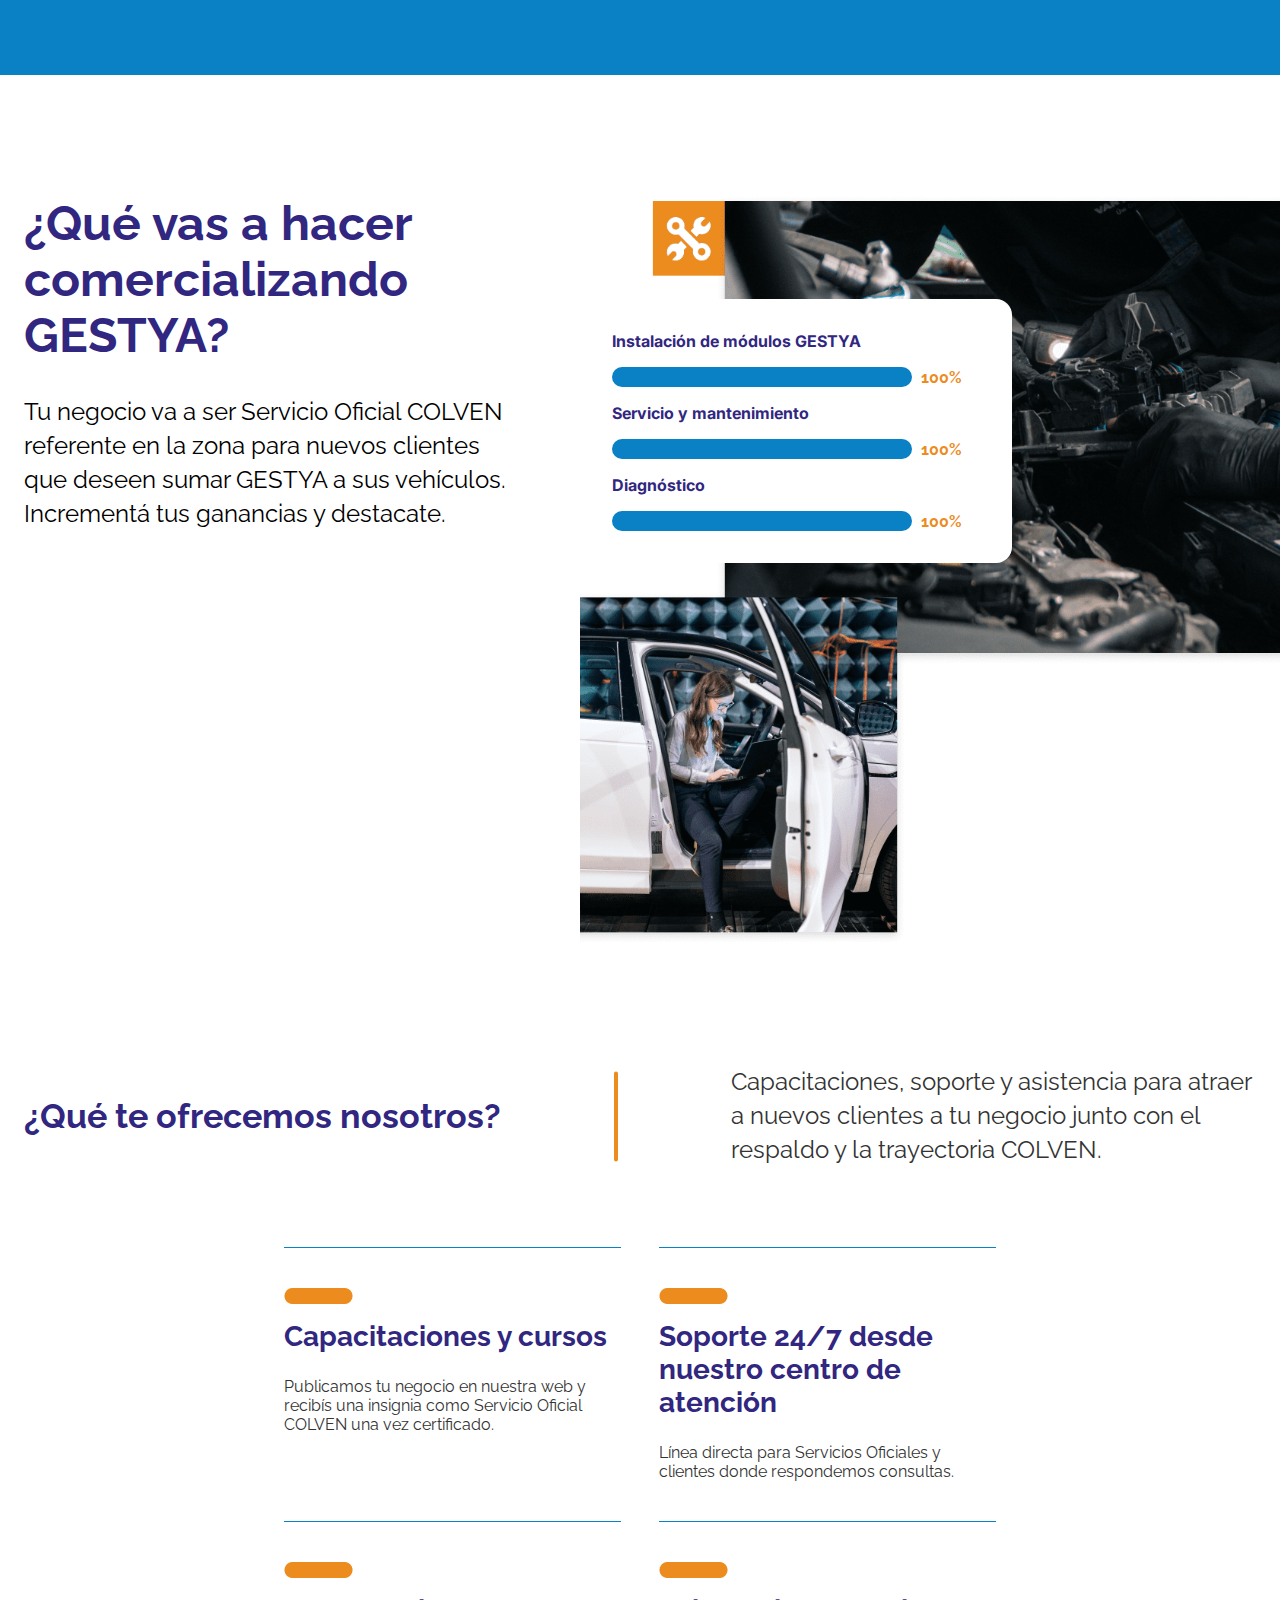
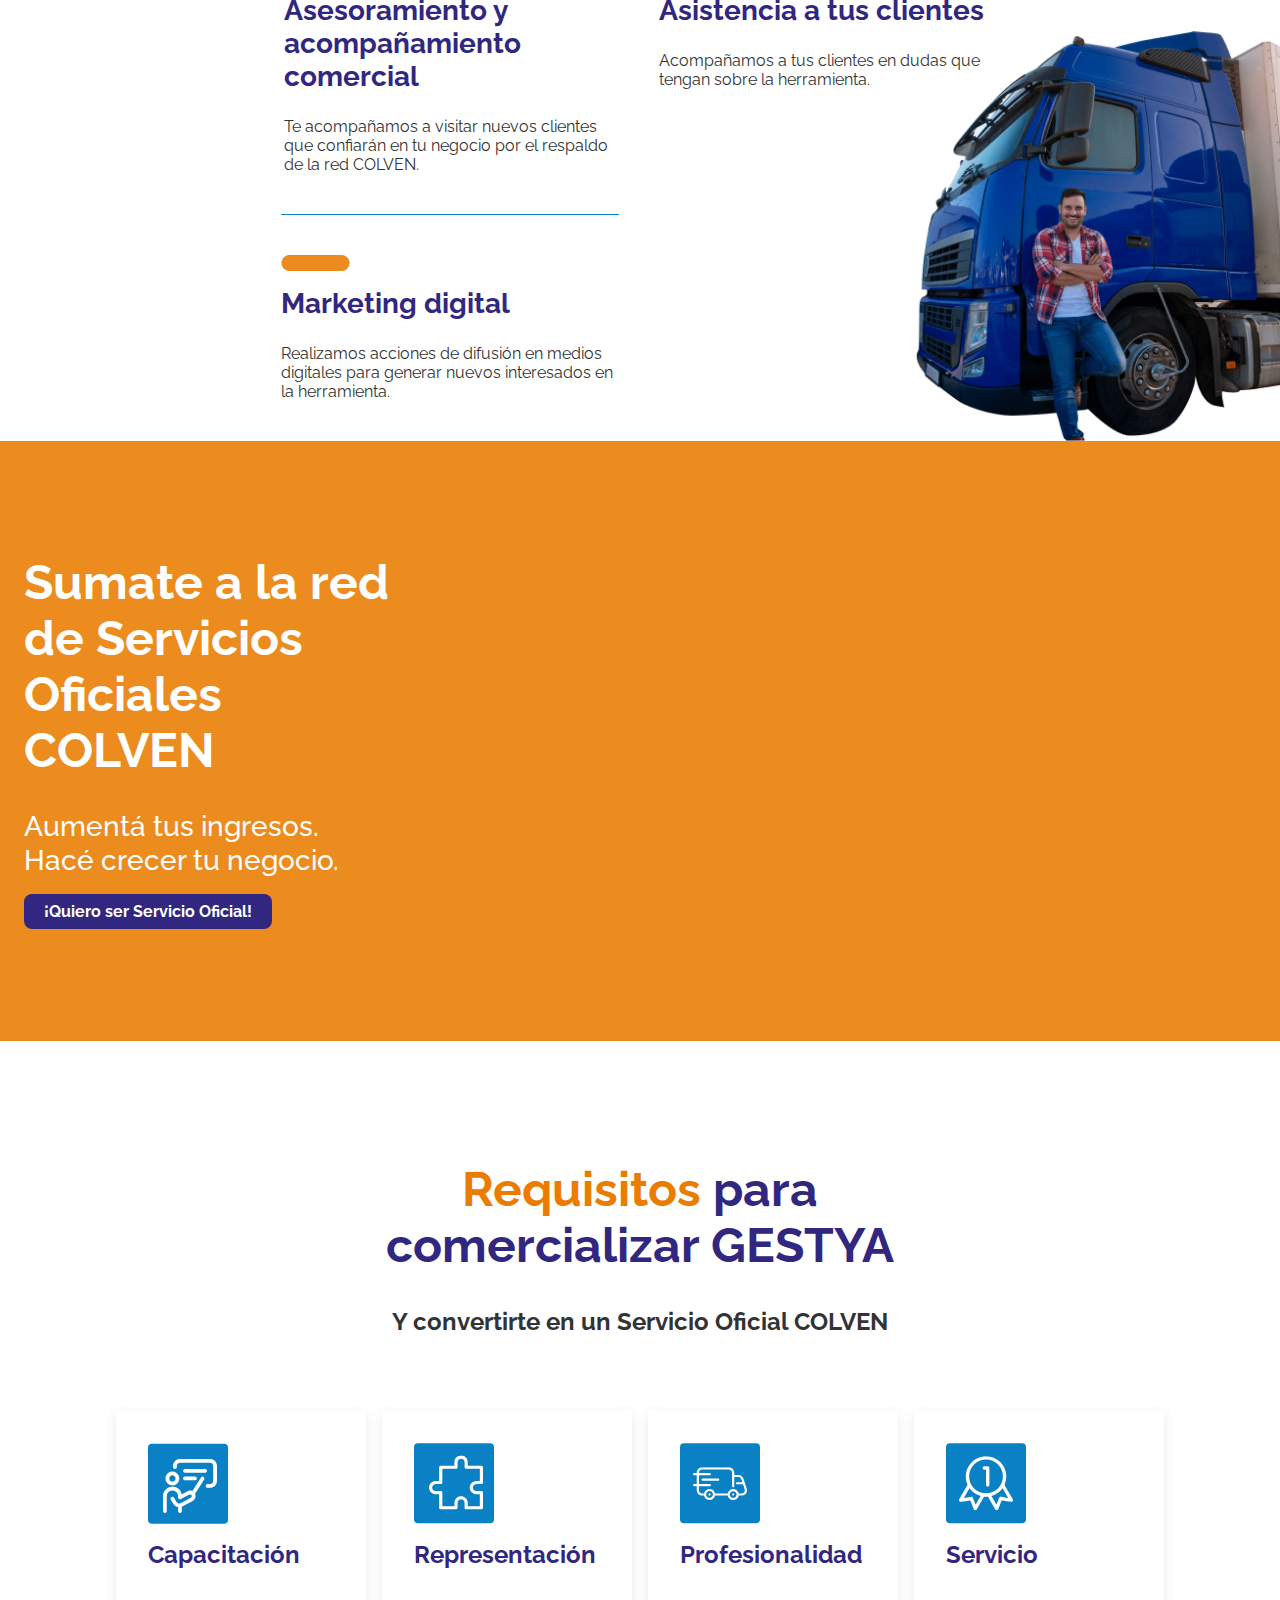
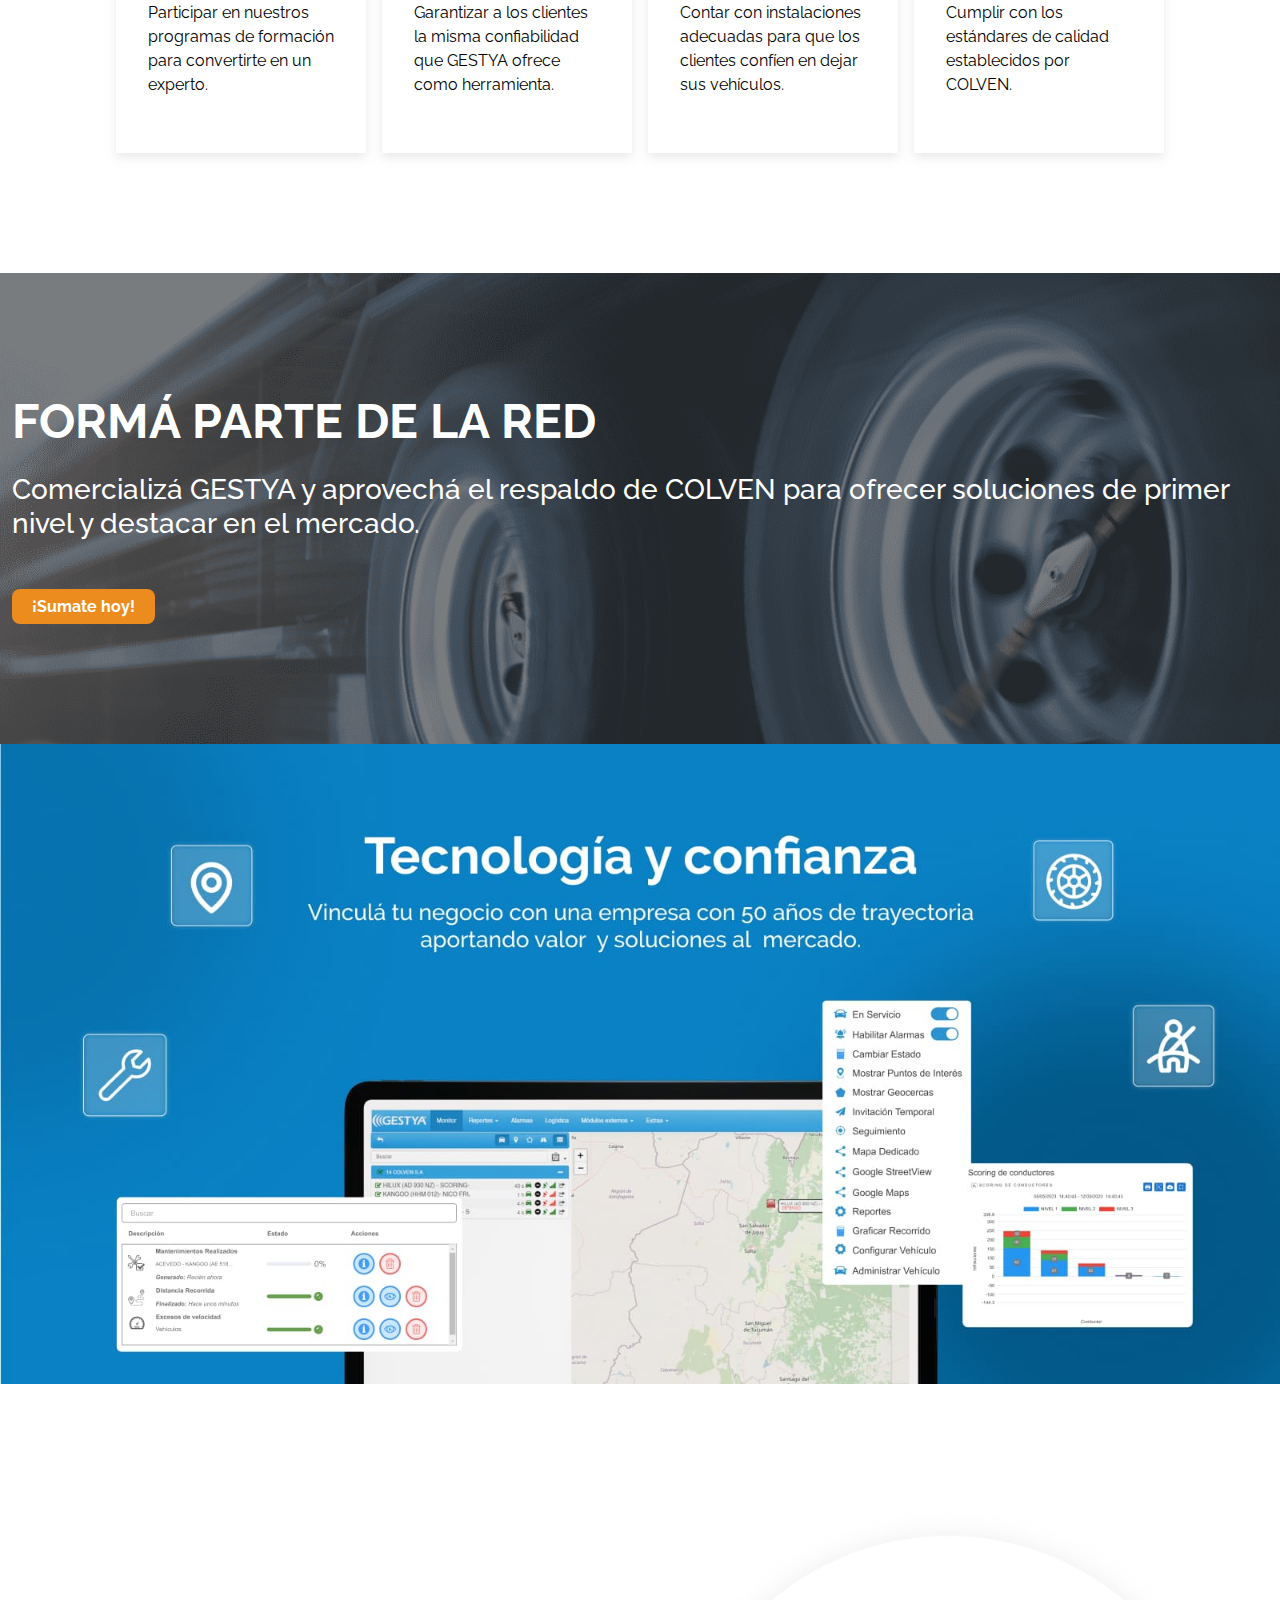
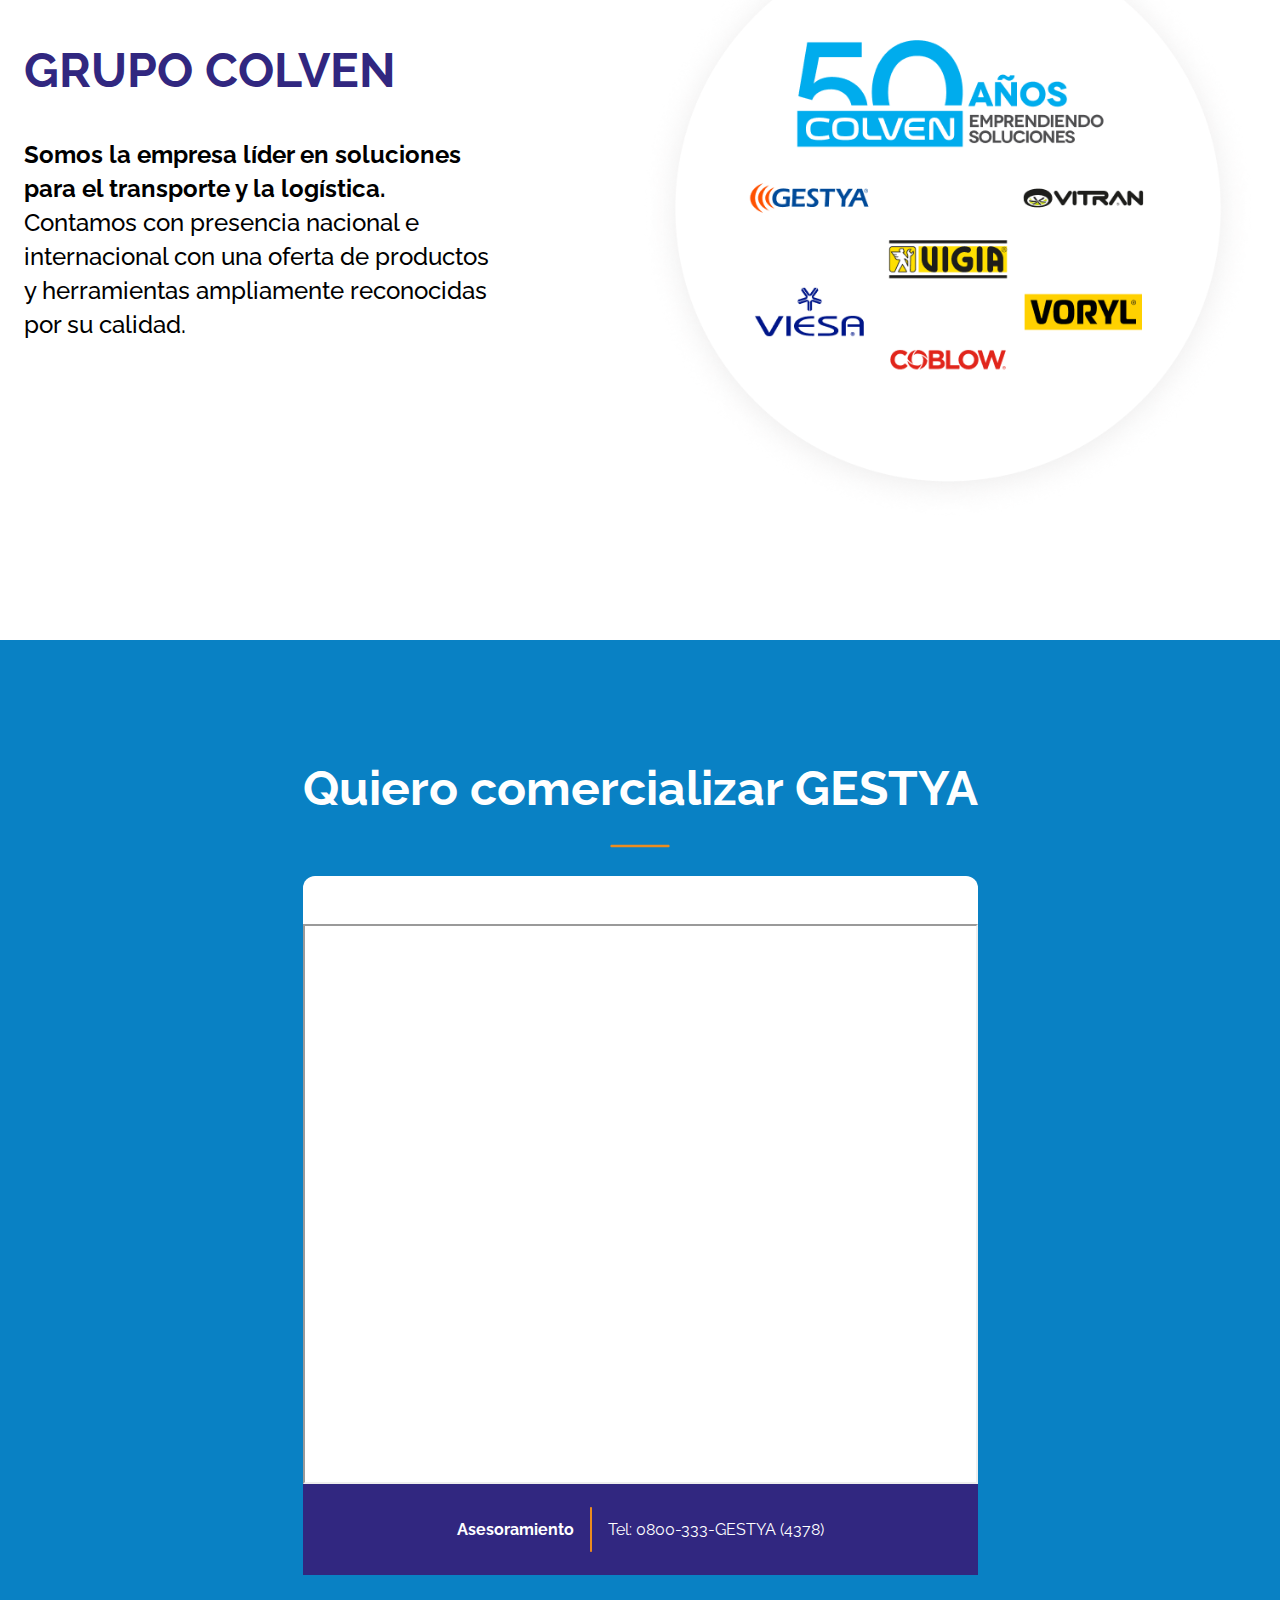
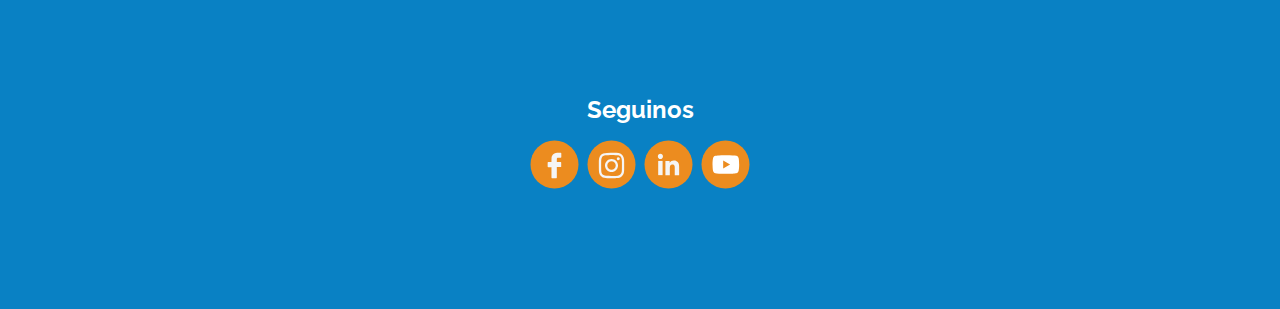
==== commit 85a58305: "V2.8 Final changes." ====
--- a/index.html
+++ b/index.html
@@ -625,34 +625,32 @@
           />
         </svg>
         <form action="#" method="post">
-          <div class="form__row">
-            <script>
-              function wfa_pstMesgFrmFom(evt) {
-                if (
-                  evt.origin === "https://crm.zoho.com" ||
-                  evt.origin === "https://crm.zohopublic.com"
-                ) {
-                  var loc_obj = JSON.stringify({
-                    origin: window.location.origin,
-                    pathname: window.location.pathname,
-                    search: window.location.search,
-                    hash: window.location.hash,
-                  });
-                  evt.source.postMessage(
-                    "prnt_wnd_pg_lc_rc_frm_prwindow_" + loc_obj,
-                    evt.origin
-                  );
-                }
+          <script>
+            function wfa_pstMesgFrmFom(evt) {
+              if (
+                evt.origin === "https://crm.zoho.com" ||
+                evt.origin === "https://crm.zohopublic.com"
+              ) {
+                var loc_obj = JSON.stringify({
+                  origin: window.location.origin,
+                  pathname: window.location.pathname,
+                  search: window.location.search,
+                  hash: window.location.hash,
+                });
+                evt.source.postMessage(
+                  "prnt_wnd_pg_lc_rc_frm_prwindow_" + loc_obj,
+                  evt.origin
+                );
               }
-              window.addEventListener("message", wfa_pstMesgFrmFom, false);
-            </script>
+            }
+            window.addEventListener("message", wfa_pstMesgFrmFom, false);
+          </script>
 
-            <iframe
-              width="610px"
-              height="560px"
-              src="https://crm.zoho.com/crm/WebFormServeServlet?rid=7023dc7de9ce43789ba059ff4aae07d4aadaaae2d034de131ab6cba2190c131e5422b4f517b17b3701f032bfecdffc8egid4fd099e0cf70b6484d6d7410a3115e93c1d557893ec2b0f42fc28a9210b6b873"
-            ></iframe>
-          </div>
+          <iframe
+            width="610px"
+            height="560px"
+            src="https://crm.zoho.com/crm/WebFormServeServlet?rid=7023dc7de9ce43789ba059ff4aae07d4aadaaae2d034de131ab6cba2190c131e5422b4f517b17b3701f032bfecdffc8egid4fd099e0cf70b6484d6d7410a3115e93c1d557893ec2b0f42fc28a9210b6b873"
+          ></iframe>
 
           <div class="form__footer">
             <p>Asesoramiento</p>
--- a/css/styles.css
+++ b/css/styles.css
@@ -575,7 +575,7 @@
   -webkit-box-pack: space-evenly;
       -ms-flex-pack: space-evenly;
           justify-content: space-evenly;
-  padding: 7.5rem 1.5rem;
+  padding: 7.5rem 1.5rem 0 1.5rem;
 }
 @media only screen and (min-width: 992px) {
   .main .main__M1 .M1__article-integration .integration__content-main {
@@ -630,7 +630,7 @@
   }
 }
 .main .main__M1 .M1__article-integration .integration__content-main .main__block h2 {
-  margin: 0 0 1rem 0;
+  margin: 1rem 0;
 }
 .main .main__M1 .M1__article-integration .integration__content-main .main__block > img {
   margin: 0 0 0.75rem 0;
@@ -1810,112 +1810,8 @@
     max-width: 675px;
   }
 }
-.main .main__M8 form .form__row {
-  -webkit-box-pack: justify;
-      -ms-flex-pack: justify;
-          justify-content: space-between;
-  display: -webkit-box;
-  display: -ms-flexbox;
-  display: flex;
-  -webkit-box-orient: vertical;
-  -webkit-box-direction: normal;
-      -ms-flex-direction: column;
-          flex-direction: column;
-  width: 75%;
-}
-@media only screen and (min-width: 992px) {
-  .main .main__M8 form .form__row {
-    -webkit-box-orient: horizontal;
-    -webkit-box-direction: normal;
-        -ms-flex-direction: row;
-            flex-direction: row;
-    margin: 0 0 1rem 0;
-    padding: 0 3rem;
-    width: 100%;
-  }
-}
-.main .main__M8 form .form__row:nth-of-type(1), .main .main__M8 form .form__row:nth-of-type(2) {
-  /* Primera y segunda fila del formulario */
-}
-@media only screen and (min-width: 992px) {
-  .main .main__M8 form .form__row:nth-of-type(1) label:last-child, .main .main__M8 form .form__row:nth-of-type(2) label:last-child {
-    margin: 0;
-  }
-}
-.main .main__M8 form .form__row:nth-of-type(3) {
-  /* Tercera fila del formulario */
-  margin: 0 0 2.5rem 0;
-}
-@media only screen and (min-width: 992px) {
-  .main .main__M8 form .form__row:nth-of-type(3) {
-    -webkit-box-pack: end;
-        -ms-flex-pack: end;
-            justify-content: end;
-    margin: 1rem 0 2.5rem 0;
-  }
-}
-@media only screen and (min-width: 992px) {
-  .main .main__M8 form .form__row:nth-of-type(3) label:first-child {
-    -ms-flex-negative: 0;
-        flex-shrink: 0;
-    width: 25%;
-  }
-}
-.main .main__M8 form .form__row:nth-of-type(3) label:last-child {
-  -ms-flex-preferred-size: 100%;
-      flex-basis: 100%;
-  margin: 0;
-}
-.main .main__M8 form .form__row label {
-  color: #312780;
-  display: -webkit-box;
-  display: -ms-flexbox;
-  display: flex;
-  -webkit-box-orient: vertical;
-  -webkit-box-direction: normal;
-      -ms-flex-direction: column;
-          flex-direction: column;
-  font-weight: 700;
-  margin: 0 0 1rem 0;
-}
-@media only screen and (min-width: 992px) {
-  .main .main__M8 form .form__row label {
-    margin: 0 1rem 0 0;
-    width: 50%;
-  }
-}
-.main .main__M8 form .form__row input,
-.main .main__M8 form .form__row select {
-  border: #efefef 2px solid;
-  border-radius: 0.5rem;
-  height: 35px;
-  margin: 0.5rem 0 0 0;
-}
-@media only screen and (min-width: 992px) {
-  .main .main__M8 form .form__row input,
-  .main .main__M8 form .form__row select {
-    margin: 0.5rem 0 0 0;
-  }
-}
-.main .main__M8 form .form__row button {
-  background-color: #ec8c1f;
-  border: 0;
-  border-radius: 0.25rem;
-  color: #fff;
-  font-weight: 700;
-  margin: 0 auto 2.5rem 0;
-  max-width: 375px;
-  padding: 0.5em 1.75em;
+.main .main__M8 form iframe {
   width: 100%;
-}
-.main .main__M8 form .form__row button:hover {
-  background-color: #004f7b;
-}
-@media only screen and (min-width: 992px) {
-  .main .main__M8 form .form__row button {
-    margin: 0 0 0 auto;
-    max-width: 225px;
-  }
 }
 .main .main__M8 form .form__footer {
   -webkit-box-align: center;
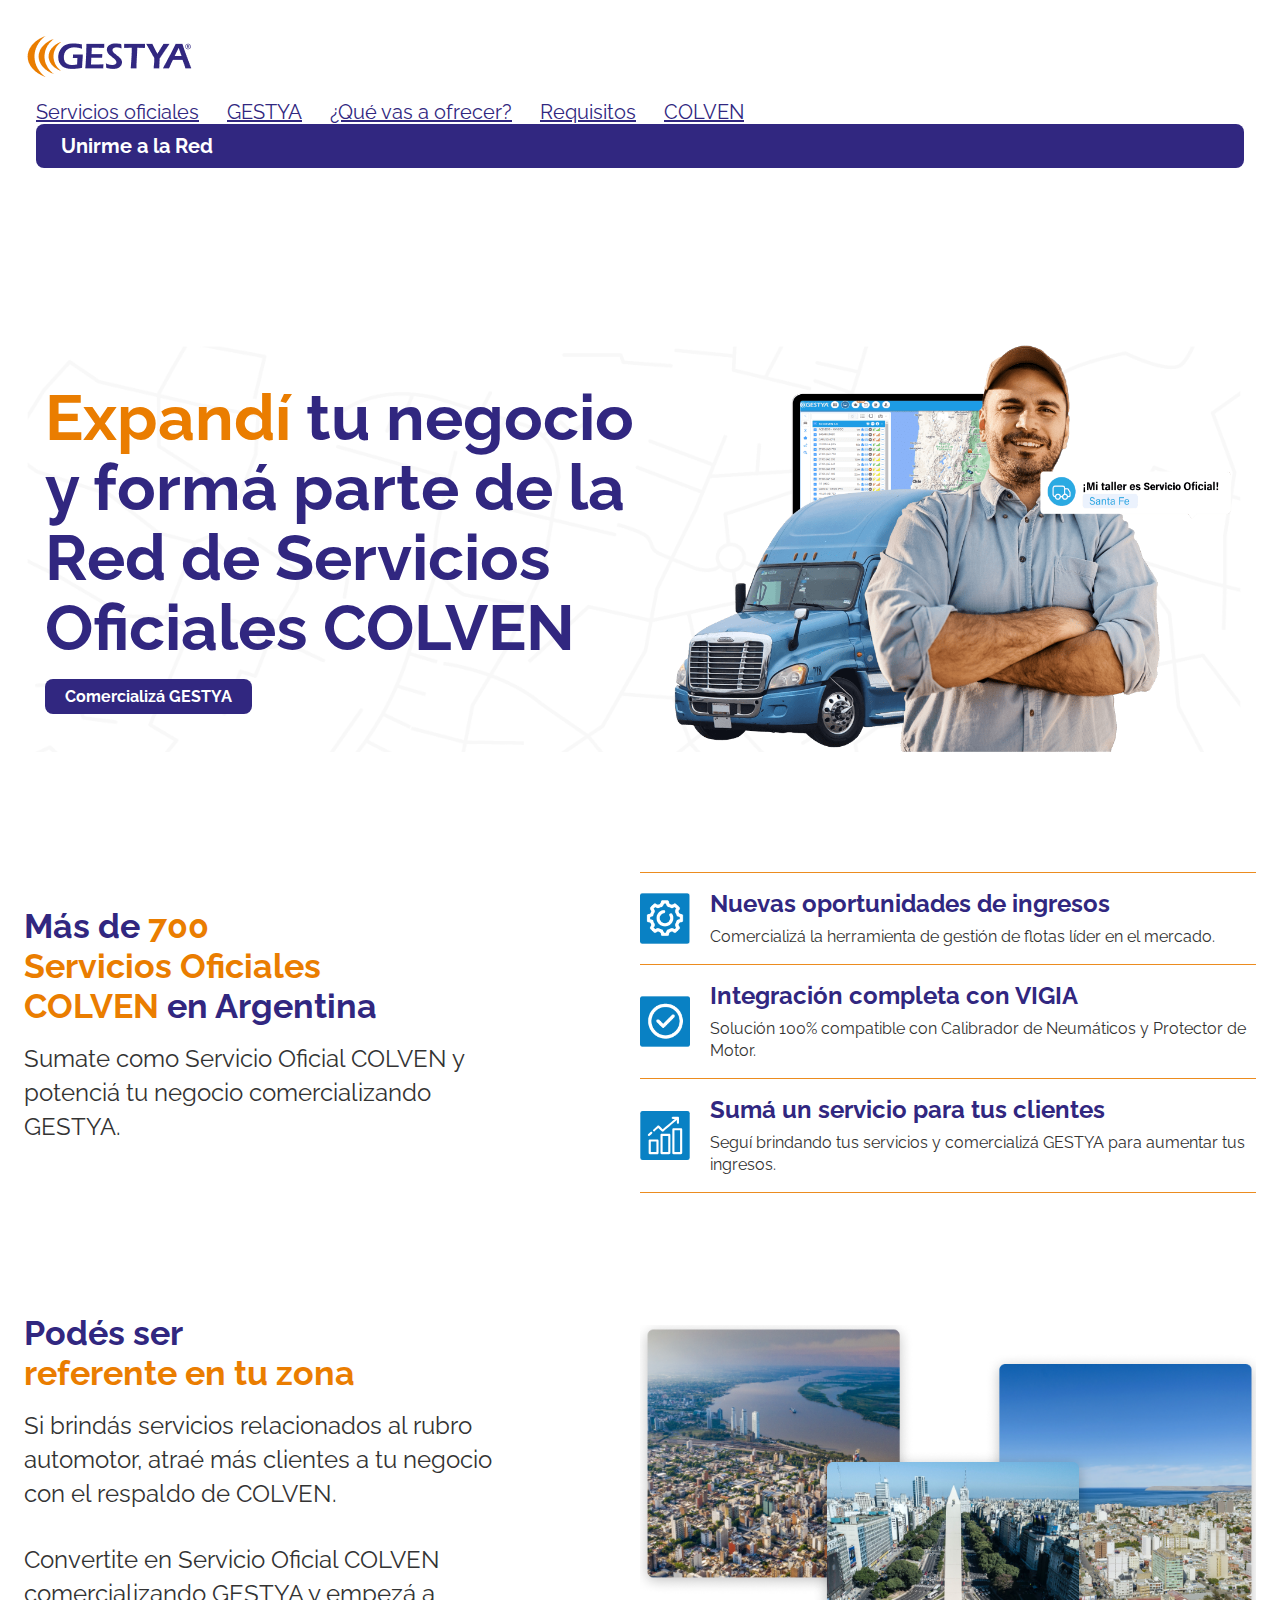
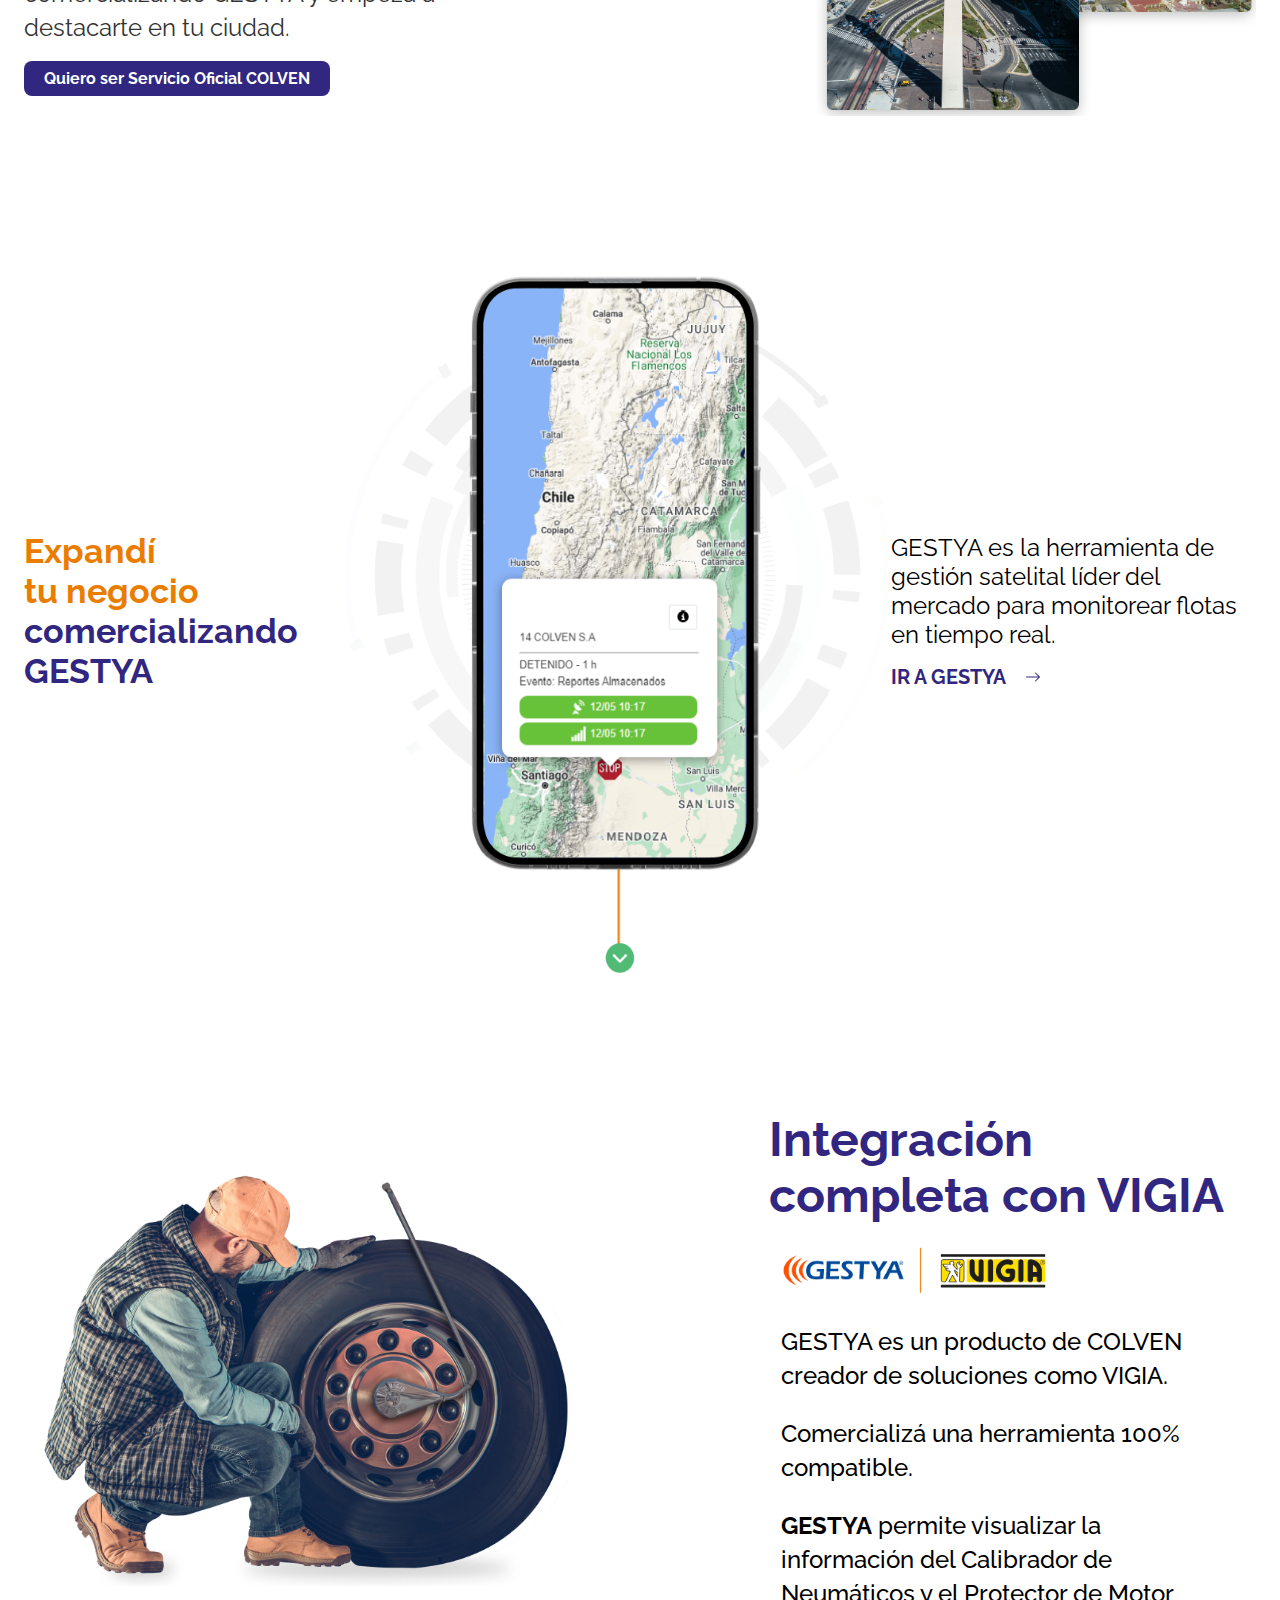
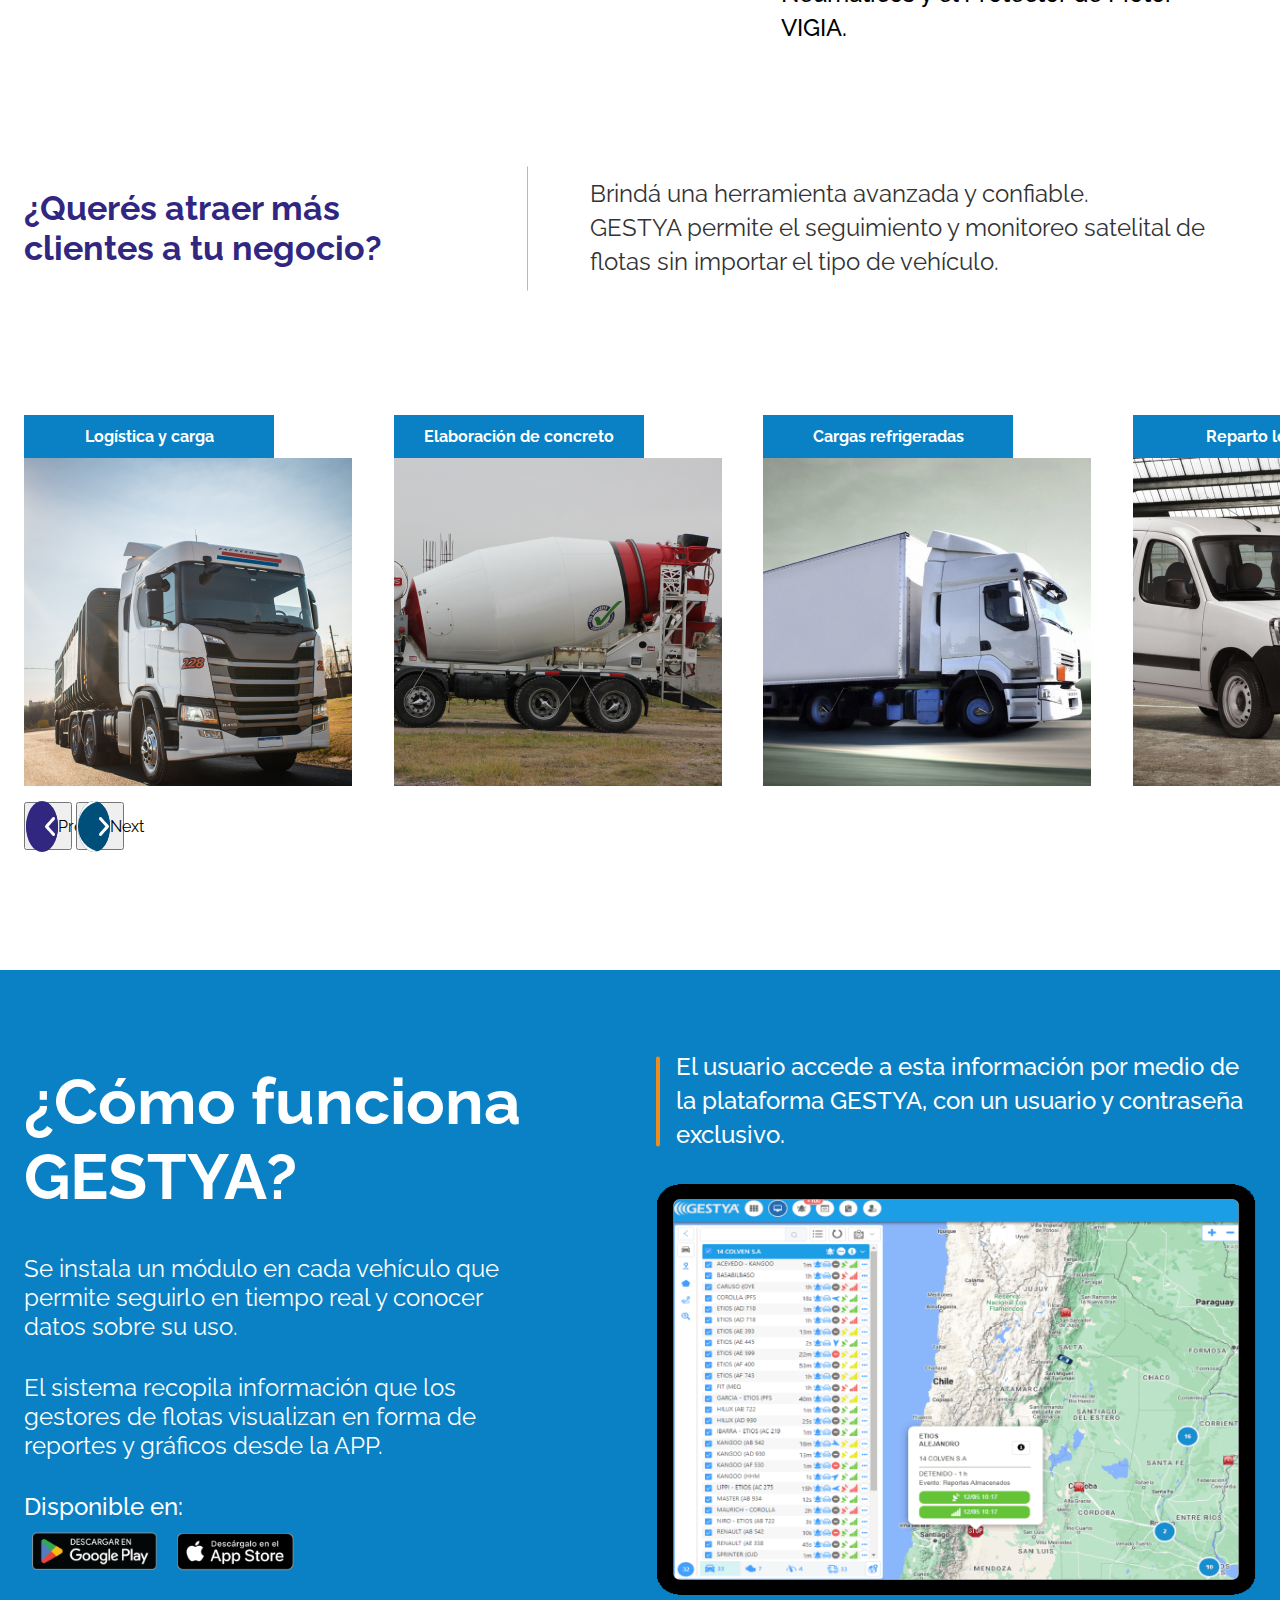
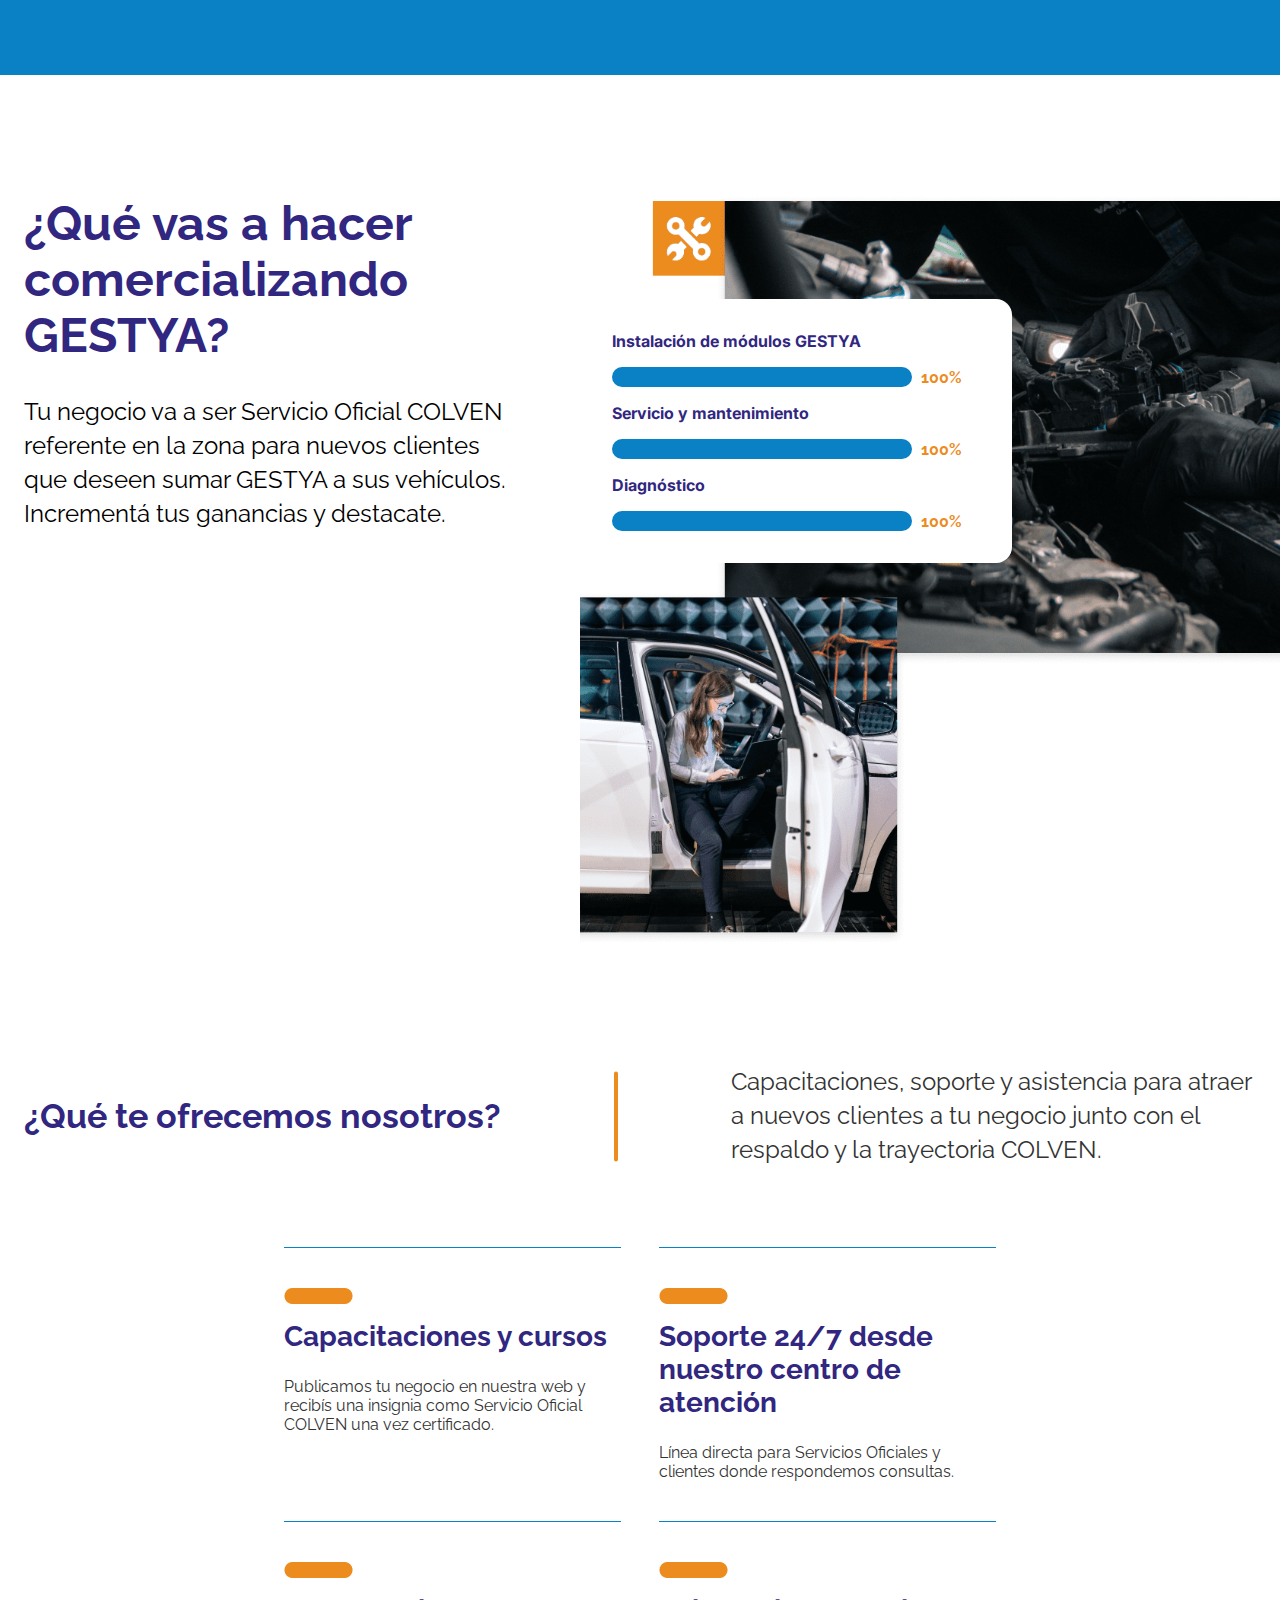
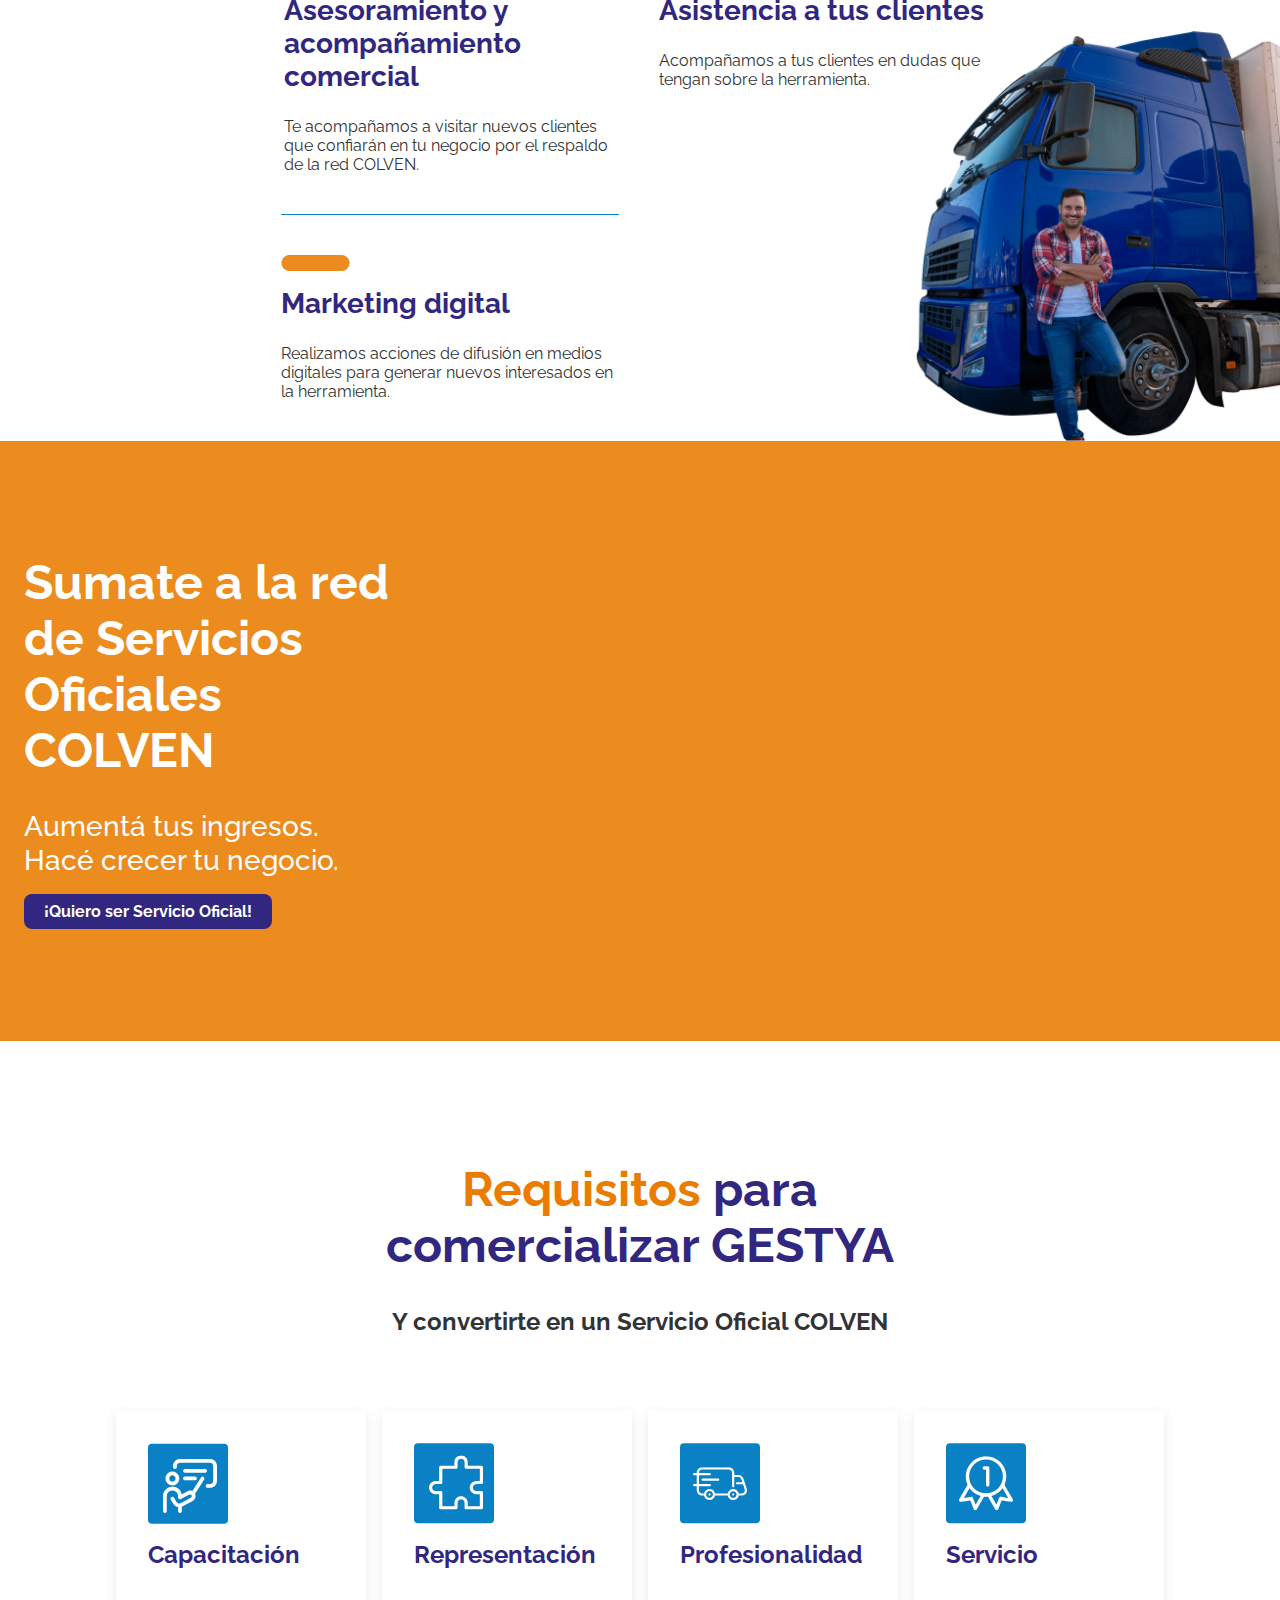
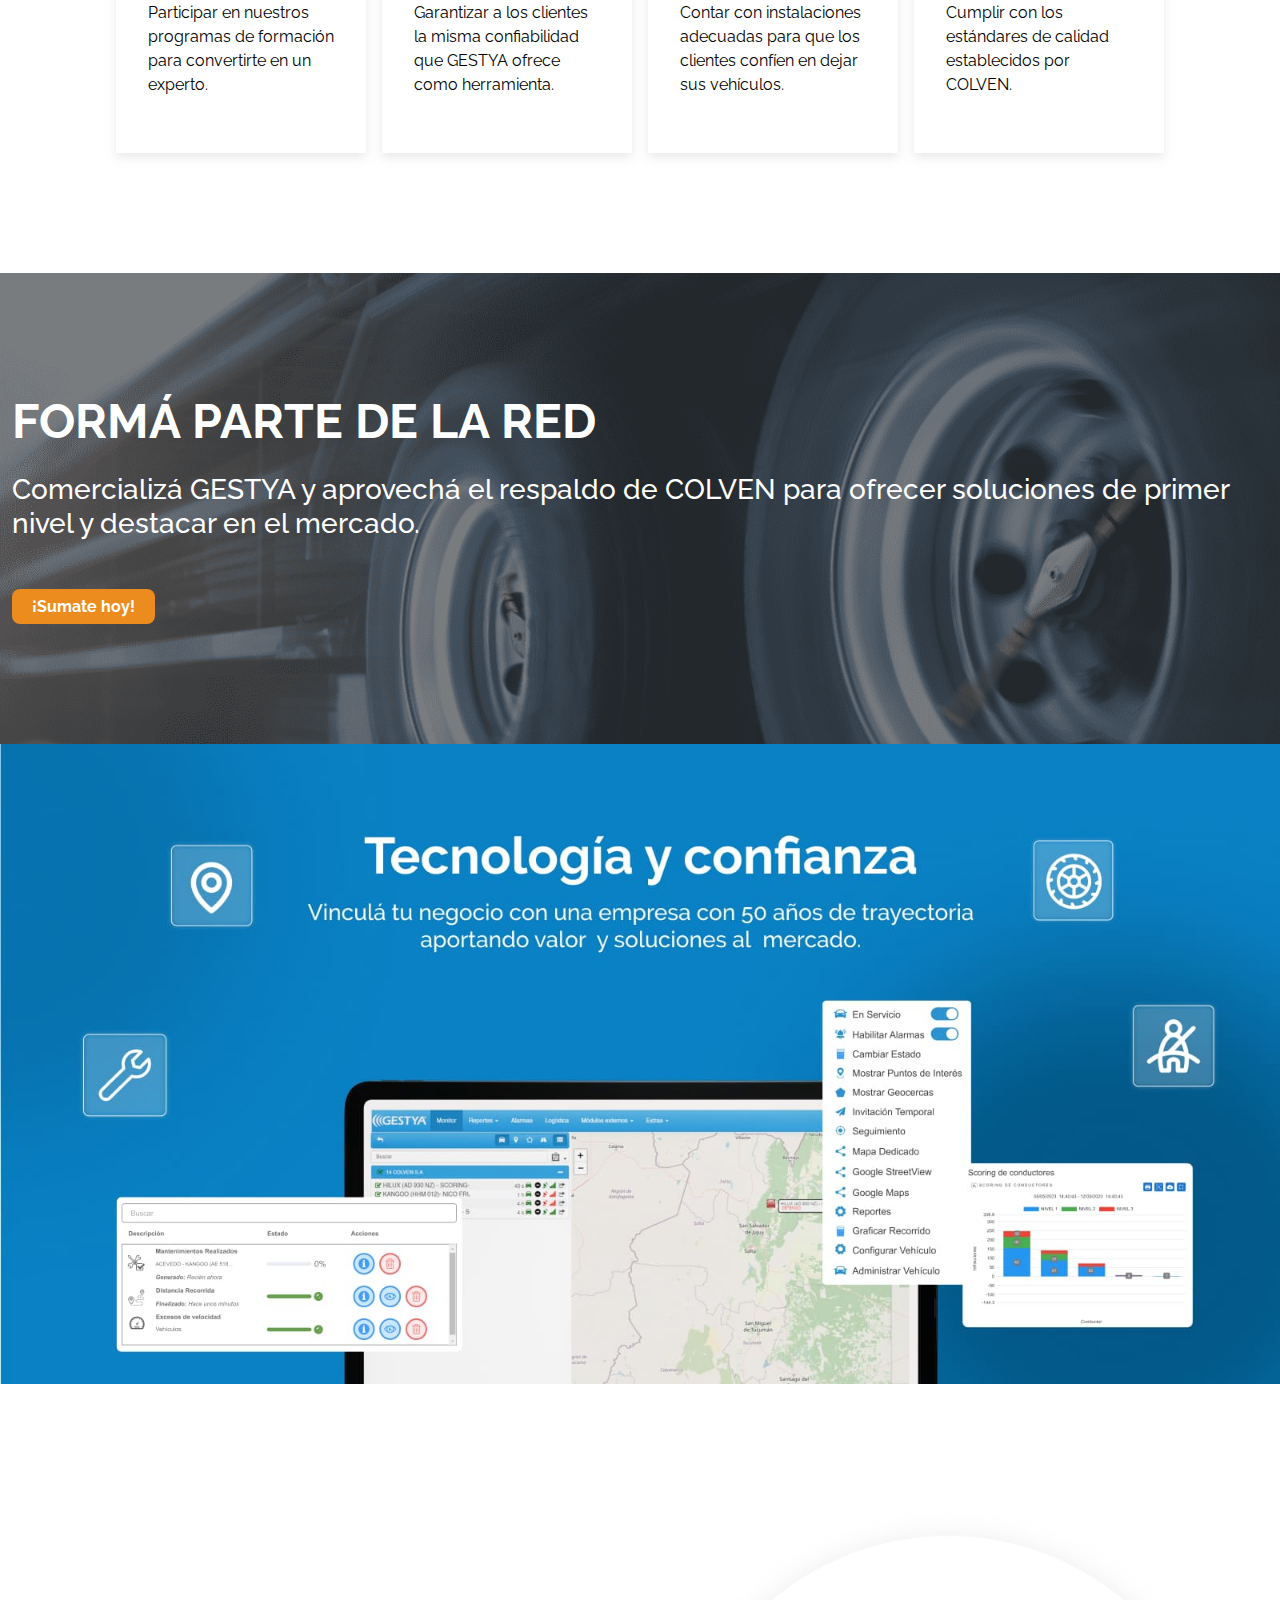
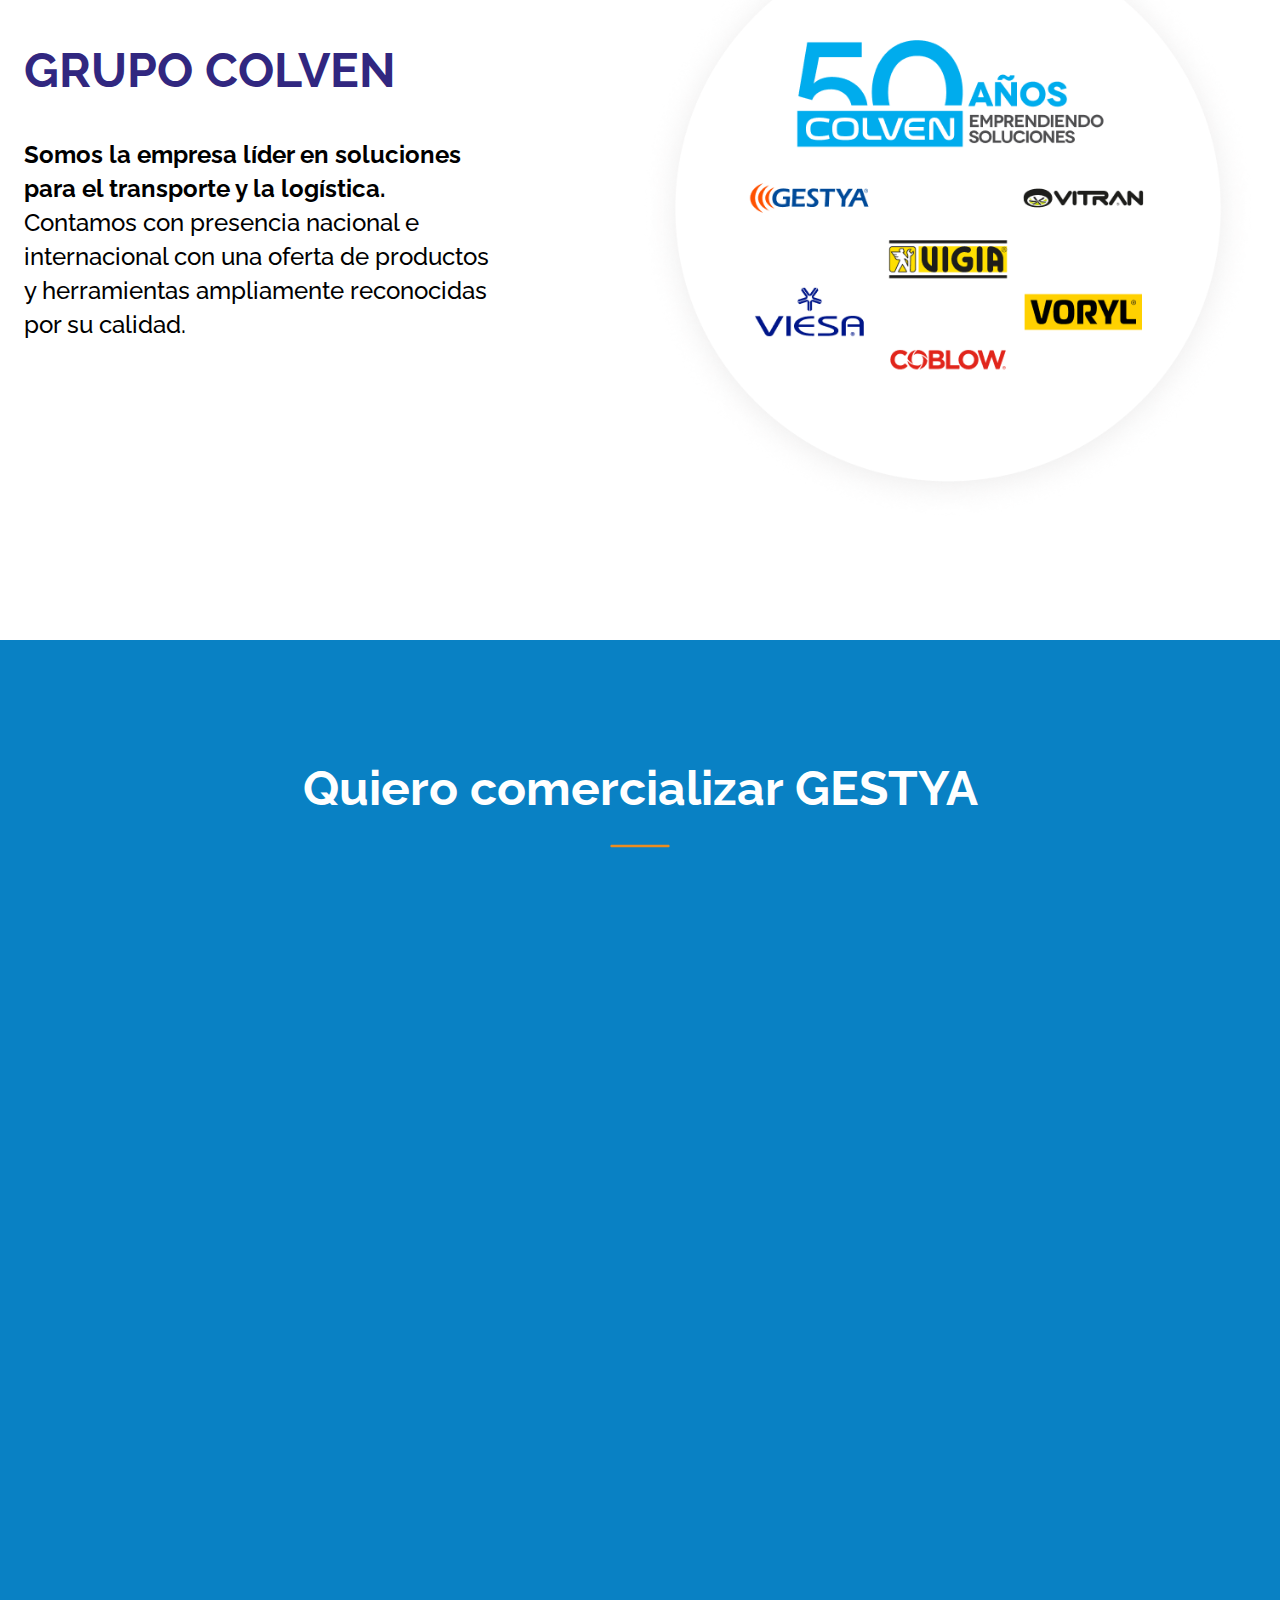
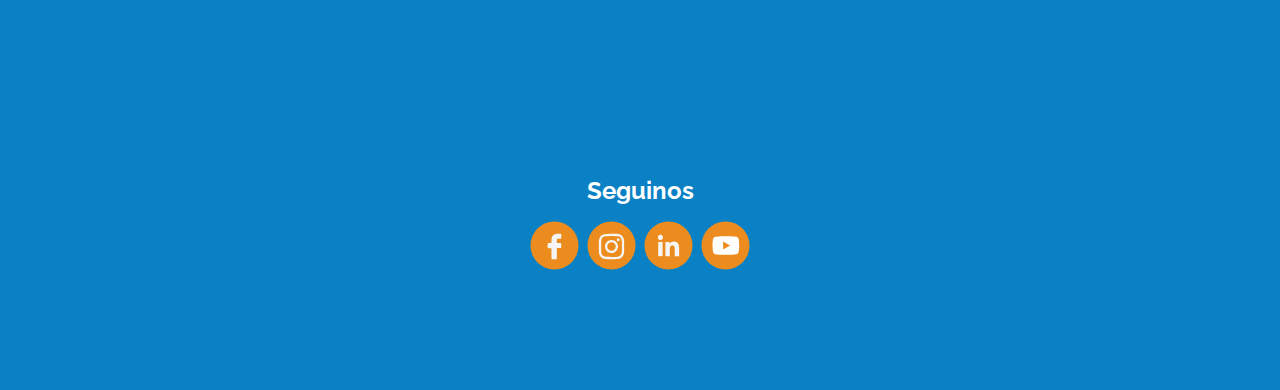
==== commit 60bef69c: "V3.0 I've added an integration with Zoho CRM and Zoho SalesIQ." ====
--- a/index.html
+++ b/index.html
@@ -22,11 +22,13 @@
       crossorigin="anonymous"
     ></script>
     <script src="./js/carousel.js" defer></script>
+    <!-- Inicio Zoho SalesIQ -->
+    <script
+      type="text/javascript"
+      src="https://forms.zoho.com/js/zf_gclid.js"
+    ></script>
+    <!-- Fin Zoho SalesIQ -->
     <link rel="stylesheet" type="text/css" href="css/styles.css" />
-    <script
-      id="formScript5851273000002740123"
-      src="https://crm.zoho.com/crm/WebFormServeServlet?rid=7023dc7de9ce43789ba059ff4aae07d4aadaaae2d034de131ab6cba2190c131e5422b4f517b17b3701f032bfecdffc8egid4fd099e0cf70b6484d6d7410a3115e93c1d557893ec2b0f42fc28a9210b6b873&script=$sYG"
-    ></script>
   </head>
   <body>
     <header class="header">
@@ -624,55 +626,13 @@
             fill="#EC8C1F"
           />
         </svg>
-        <form action="#" method="post">
-          <script>
-            function wfa_pstMesgFrmFom(evt) {
-              if (
-                evt.origin === "https://crm.zoho.com" ||
-                evt.origin === "https://crm.zohopublic.com"
-              ) {
-                var loc_obj = JSON.stringify({
-                  origin: window.location.origin,
-                  pathname: window.location.pathname,
-                  search: window.location.search,
-                  hash: window.location.hash,
-                });
-                evt.source.postMessage(
-                  "prnt_wnd_pg_lc_rc_frm_prwindow_" + loc_obj,
-                  evt.origin
-                );
-              }
-            }
-            window.addEventListener("message", wfa_pstMesgFrmFom, false);
-          </script>
-
-          <iframe
-            width="610px"
-            height="560px"
-            src="https://crm.zoho.com/crm/WebFormServeServlet?rid=7023dc7de9ce43789ba059ff4aae07d4aadaaae2d034de131ab6cba2190c131e5422b4f517b17b3701f032bfecdffc8egid4fd099e0cf70b6484d6d7410a3115e93c1d557893ec2b0f42fc28a9210b6b873"
-          ></iframe>
-
-          <div class="form__footer">
-            <p>Asesoramiento</p>
-
-            <svg
-              width="4"
-              height="91"
-              viewBox="0 0 4 91"
-              fill="none"
-              xmlns="http://www.w3.org/2000/svg"
-            >
-              <path
-                fill-rule="evenodd"
-                clip-rule="evenodd"
-                d="M2 0.5C3.10457 0.5 4 1.39543 4 2.5L4 88.5C4 89.6046 3.10457 90.5 2 90.5C0.89543 90.5 0 89.6046 0 88.5L3.8147e-06 2.5C3.8147e-06 1.39543 0.895434 0.5 2 0.5Z"
-                fill="#EC8C1F"
-              />
-            </svg>
-
-            <p>Tel: 0800-333-GESTYA (4378)</p>
-          </div>
-        </form>
+        <iframe
+          aria-label="Servicios Oficiales"
+          frameborder="0"
+          allow="geolocation;"
+          style="min-height: 900px; width: 99%; border: none"
+          src="https://forms.zohopublic.com/gestya1/form/ServiciosOficialesv2/formperma/V94ks_L9KLf04tc9QkPGV1nvLC20b8ozT1E81_xKhVA"
+        ></iframe>
       </section>
     </div>
     <footer>
@@ -692,5 +652,187 @@
         </a>
       </div>
     </footer>
+    <!-- Inicio integración con Zoho SalesIQ  -->
+    <script type="text/javascript">
+      var $zoho = $zoho || {};
+      $zoho.salesiq = $zoho.salesiq || {
+        widgetcode:
+          "siqa21399a0d97f1db98dbf8898fa61a180ce4641b3df99d34a13449997d7f1ec8d",
+        values: {},
+        ready: function () {},
+      };
+      var d = document;
+      s = d.createElement("script");
+      s.type = "text/javascript";
+      s.id = "zsiqscript";
+      s.defer = true;
+      s.src = "https://salesiq.zoho.com/widget";
+      var t = d.getElementsByTagName("script")[0];
+      t.parentNode.insertBefore(s, t);
+    </script>
+    <div id="zsiqwidget"></div>
+    <!-- Fin integración con Zoho SalesIQ -->
+
+    <!-- Inicio código de seguimiento UTM -->
+    <script type="text/javascript">
+      function ZFLead() {}
+      ZFLead.utmPValObj = ZFLead.utmPValObj || {};
+
+      ZFLead.utmPNameArr = new Array(
+        "utm_source",
+        "utm_medium",
+        "utm_campaign",
+        "utm_term",
+        "utm_content"
+      );
+
+      ZFLead.prototype.zfutm_getLeadVal = function (pName) {
+        var qStr = "";
+        try {
+          qStr = window.top.location.search.substring(1);
+        } catch (e) {
+          qStr = "";
+        }
+        var pNameTemp = pName + "=";
+        var pValue = "";
+        if (typeof qStr !== "undefined" && qStr !== null && qStr.length > 0) {
+          var begin = qStr.indexOf(pNameTemp);
+          if (begin != -1) {
+            begin = begin + pNameTemp.length;
+            end = qStr.indexOf("&", begin);
+            if (end == -1) {
+              end = qStr.length;
+            }
+            pValue = decodeURIComponent(qStr.substring(begin, end));
+          }
+        }
+        if (pValue == undefined || pValue == "") {
+          pValue = this.zfutm_gC(pName);
+        }
+        return pValue;
+      };
+
+      ZFLead.prototype.zfutm_sC = function (paramName, path, domain, secure) {
+        var value = ZFLead.utmPValObj[paramName];
+        if (typeof value !== "undefined" && value !== null) {
+          var cookieStr = paramName + "=" + encodeURIComponent(value);
+          var exdate = new Date();
+          exdate.setDate(exdate.getDate() + 7);
+          cookieStr += "; expires=" + exdate.toGMTString();
+          cookieStr += "; path=/";
+          if (domain) {
+            cookieStr += "; domain=" + encodeURIComponent(domain);
+          }
+          if (secure) {
+            cookieStr += "; secure";
+          }
+          document.cookie = cookieStr;
+        }
+      };
+
+      ZFLead.prototype.zfutm_ini = function () {
+        for (var i = 0; i < ZFLead.utmPNameArr.length; i++) {
+          var zf_pN = ZFLead.utmPNameArr[i];
+          var zf_pV = this.zfutm_getLeadVal(zf_pN);
+          if (typeof zf_pV !== "undefined" && zf_pV !== null) {
+            ZFLead.utmPValObj[zf_pN] = zf_pV;
+          }
+        }
+        for (var pkey in ZFLead.utmPValObj) {
+          this.zfutm_sC(pkey);
+        }
+      };
+      ZFLead.prototype.zfutm_gC = function (cookieName) {
+        var cookieArr = document.cookie.split("; ");
+        for (var i = 0; i < cookieArr.length; i++) {
+          var cookieVals = cookieArr[i].split("=");
+          if (cookieVals[0] === cookieName && cookieVals[1]) {
+            return decodeURIComponent(cookieVals[1]);
+          }
+        }
+      };
+      ZFLead.prototype.zfutm_gC_enc = function (cookieName) {
+        var cookieArr = document.cookie.split("; ");
+        for (var i = 0; i < cookieArr.length; i++) {
+          var cookieVals = cookieArr[i].split("=");
+          if (cookieVals[0] === cookieName && cookieVals[1]) {
+            return cookieVals[1];
+          }
+        }
+      };
+      ZFLead.prototype.zfutm_iframeSprt = function () {
+        var zf_frame = document.getElementsByTagName("iframe");
+        for (var i = 0; i < zf_frame.length; ++i) {
+          if (zf_frame[i].src.indexOf("formperma") > 0) {
+            var zf_src = zf_frame[i].src;
+            for (var prmIdx = 0; prmIdx < ZFLead.utmPNameArr.length; prmIdx++) {
+              var utmPm = ZFLead.utmPNameArr[prmIdx];
+              var utmVal = this.zfutm_gC_enc(ZFLead.utmPNameArr[prmIdx]);
+              if (typeof utmVal !== "undefined") {
+                if (zf_src.indexOf("?") > 0) {
+                  zf_src = zf_src + "&" + utmPm + "=" + utmVal;
+                } else {
+                  zf_src = zf_src + "?" + utmPm + "=" + utmVal;
+                }
+              }
+            }
+            if (zf_frame[i].src.length < zf_src.length) {
+              zf_frame[i].src = zf_src;
+            }
+          }
+        }
+      };
+      ZFLead.prototype.zfutm_DHtmlSprt = function () {
+        var zf_formsArr = document.forms;
+        for (var frmInd = 0; frmInd < zf_formsArr.length; frmInd++) {
+          var zf_form_act = zf_formsArr[frmInd].action;
+          if (zf_form_act && zf_form_act.indexOf("formperma") > 0) {
+            for (var prmIdx = 0; prmIdx < ZFLead.utmPNameArr.length; prmIdx++) {
+              var utmPm = ZFLead.utmPNameArr[prmIdx];
+              var utmVal = this.zfutm_gC(ZFLead.utmPNameArr[prmIdx]);
+              if (typeof utmVal !== "undefined") {
+                var fieldObj = zf_formsArr[frmInd][utmPm];
+                if (fieldObj) {
+                  fieldObj.value = utmVal;
+                }
+              }
+            }
+          }
+        }
+      };
+      ZFLead.prototype.zfutm_jsEmbedSprt = function (id) {
+        document.getElementById("zforms_iframe_id").removeAttribute("onload");
+        var jsEmbdFrm = document.getElementById("zforms_iframe_id");
+        var embdSrc = jsEmbdFrm.src;
+        for (var prmIdx = 0; prmIdx < ZFLead.utmPNameArr.length; prmIdx++) {
+          var utmPm = ZFLead.utmPNameArr[prmIdx];
+          var utmVal = this.zfutm_gC_enc(ZFLead.utmPNameArr[prmIdx]);
+          if (typeof utmVal !== "undefined") {
+            if (embdSrc.indexOf("?") > 0) {
+              embdSrc = embdSrc + "&" + utmPm + "=" + utmVal;
+            } else {
+              embdSrc = embdSrc + "?" + utmPm + "=" + utmVal;
+            }
+          }
+        }
+        jsEmbdFrm.src = embdSrc;
+      };
+      var zfutm_zfLead = new ZFLead();
+      zfutm_zfLead.zfutm_ini();
+      if (document.readyState == "complete") {
+        zfutm_zfLead.zfutm_iframeSprt();
+        zfutm_zfLead.zfutm_DHtmlSprt();
+      } else {
+        window.addEventListener(
+          "load",
+          function () {
+            zfutm_zfLead.zfutm_iframeSprt();
+            zfutm_zfLead.zfutm_DHtmlSprt();
+          },
+          false
+        );
+      }
+    </script>
+    <!-- Fin código de seguimiento UTM -->
   </body>
 </html>
--- a/css/styles.css
+++ b/css/styles.css
@@ -1775,87 +1775,6 @@
   -webkit-transform: rotate(90deg);
           transform: rotate(90deg);
 }
-.main .main__M8 form,
-.main .main__M8 .M8__content-footer {
-  max-width: 500px;
-}
-@media only screen and (min-width: 992px) {
-  .main .main__M8 form,
-  .main .main__M8 .M8__content-footer {
-    max-width: none;
-  }
-}
-.main .main__M8 form {
-  -webkit-box-align: center;
-      -ms-flex-align: center;
-          align-items: center;
-  background-color: #fff;
-  border: 0;
-  border-radius: 0.75rem 0.75rem 0 0;
-  display: -webkit-box;
-  display: -ms-flexbox;
-  display: flex;
-  -webkit-box-orient: vertical;
-  -webkit-box-direction: normal;
-      -ms-flex-direction: column;
-          flex-direction: column;
-  padding: 3rem 0 0 0;
-  width: 100%;
-}
-@media only screen and (min-width: 992px) {
-  .main .main__M8 form {
-    -webkit-box-align: start;
-        -ms-flex-align: start;
-            align-items: start;
-    max-width: 675px;
-  }
-}
-.main .main__M8 form iframe {
-  width: 100%;
-}
-.main .main__M8 form .form__footer {
-  -webkit-box-align: center;
-      -ms-flex-align: center;
-          align-items: center;
-  background-color: #312780;
-  color: #fff;
-  display: -webkit-box;
-  display: -ms-flexbox;
-  display: flex;
-  -webkit-box-orient: vertical;
-  -webkit-box-direction: normal;
-      -ms-flex-direction: column;
-          flex-direction: column;
-  -webkit-box-pack: center;
-      -ms-flex-pack: center;
-          justify-content: center;
-  padding: 1.5rem 0.75rem;
-  width: 100%;
-}
-@media only screen and (min-width: 992px) {
-  .main .main__M8 form .form__footer {
-    -webkit-box-orient: horizontal;
-    -webkit-box-direction: normal;
-        -ms-flex-direction: row;
-            flex-direction: row;
-    padding: 0 0.75rem;
-  }
-}
-.main .main__M8 form .form__footer p:first-of-type {
-  font-weight: 700;
-}
-.main .main__M8 form .form__footer > svg {
-  -webkit-transform: rotate(90deg);
-          transform: rotate(90deg);
-}
-@media only screen and (min-width: 992px) {
-  .main .main__M8 form .form__footer > svg {
-    margin: 0 1rem;
-    -webkit-transform: none;
-            transform: none;
-    width: 2px;
-  }
-}
 
 footer {
   -webkit-box-align: center;
@@ -1869,7 +1788,7 @@
   -webkit-box-direction: normal;
       -ms-flex-direction: column;
           flex-direction: column;
-  padding: 7.5rem 0;
+  padding: 0 0 7.5rem 0;
 }
 footer p {
   color: #fff;
@@ -1962,7 +1881,7 @@
   -webkit-box-direction: normal;
       -ms-flex-direction: column;
           flex-direction: column;
-  max-width: 500px;
+  max-width: 450px;
 }
 .gracias .gracias__M1 .M1__content-header h2 {
   color: #312780;
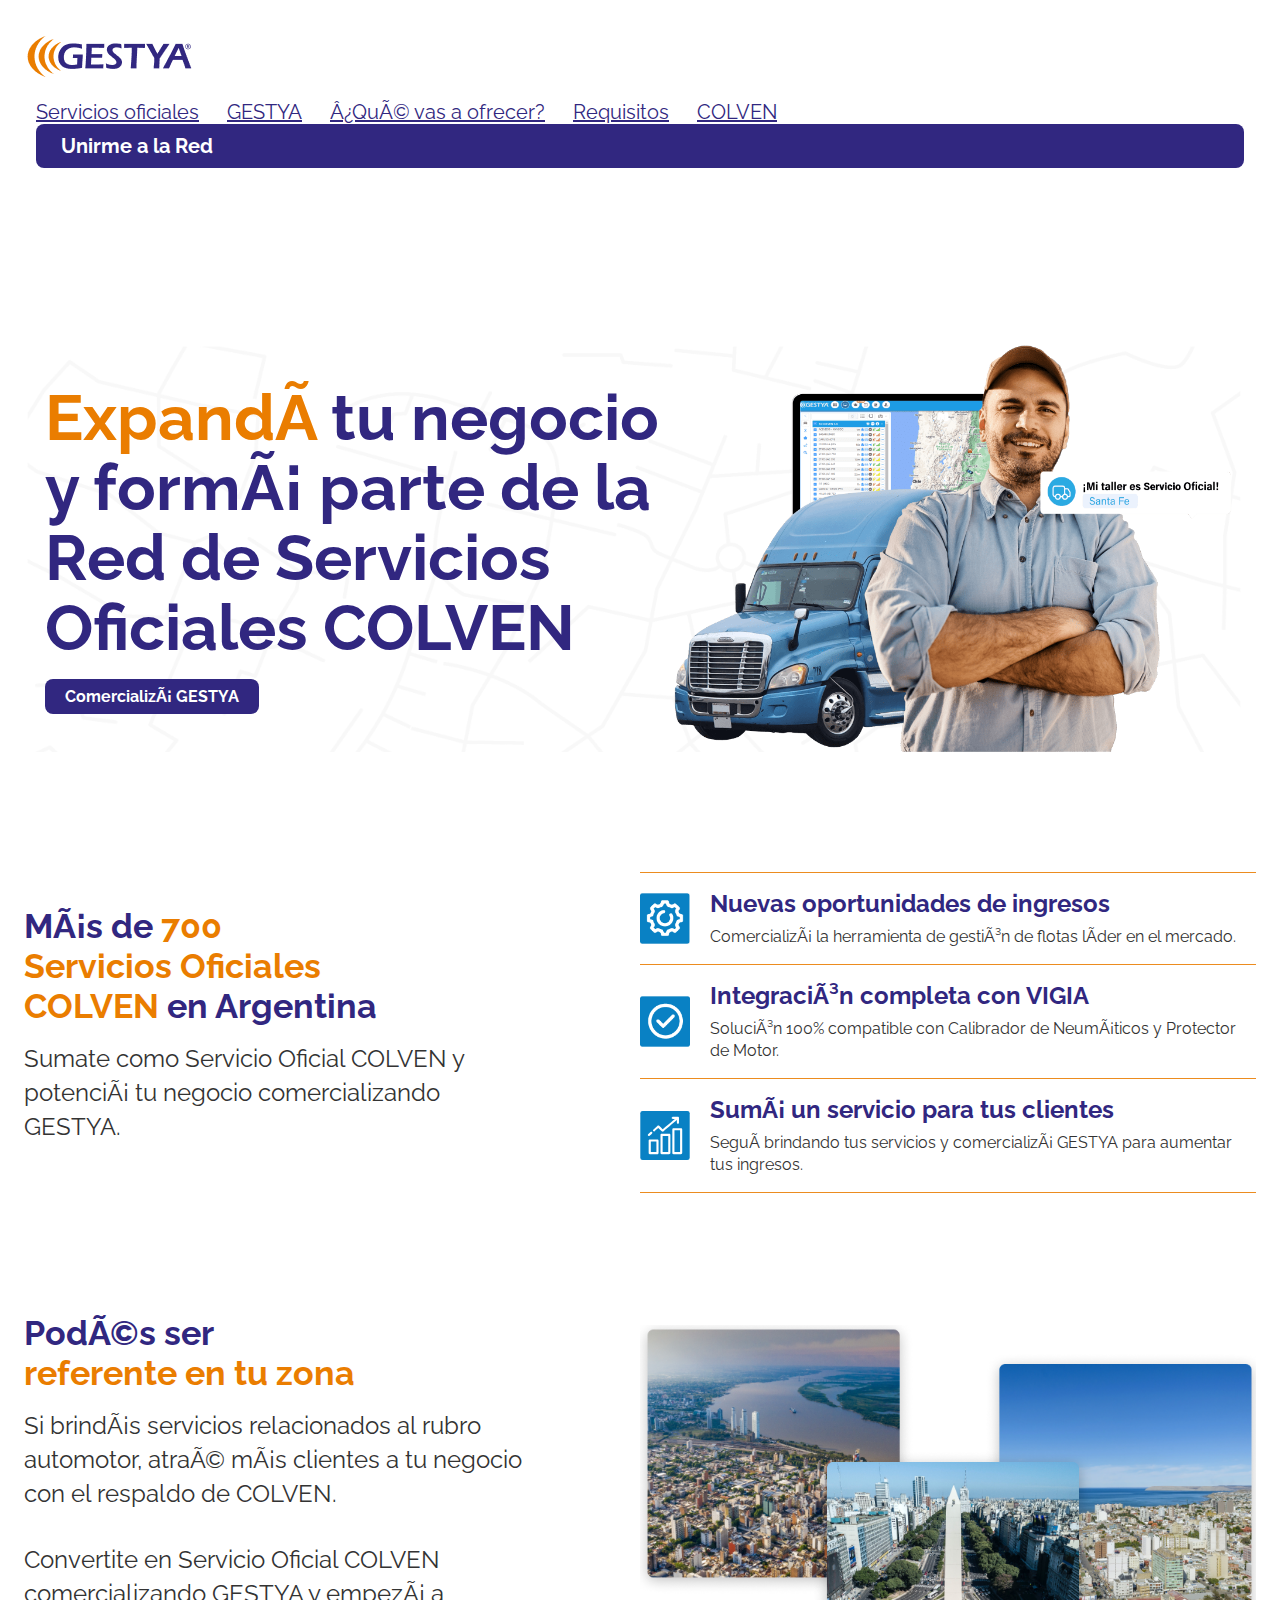
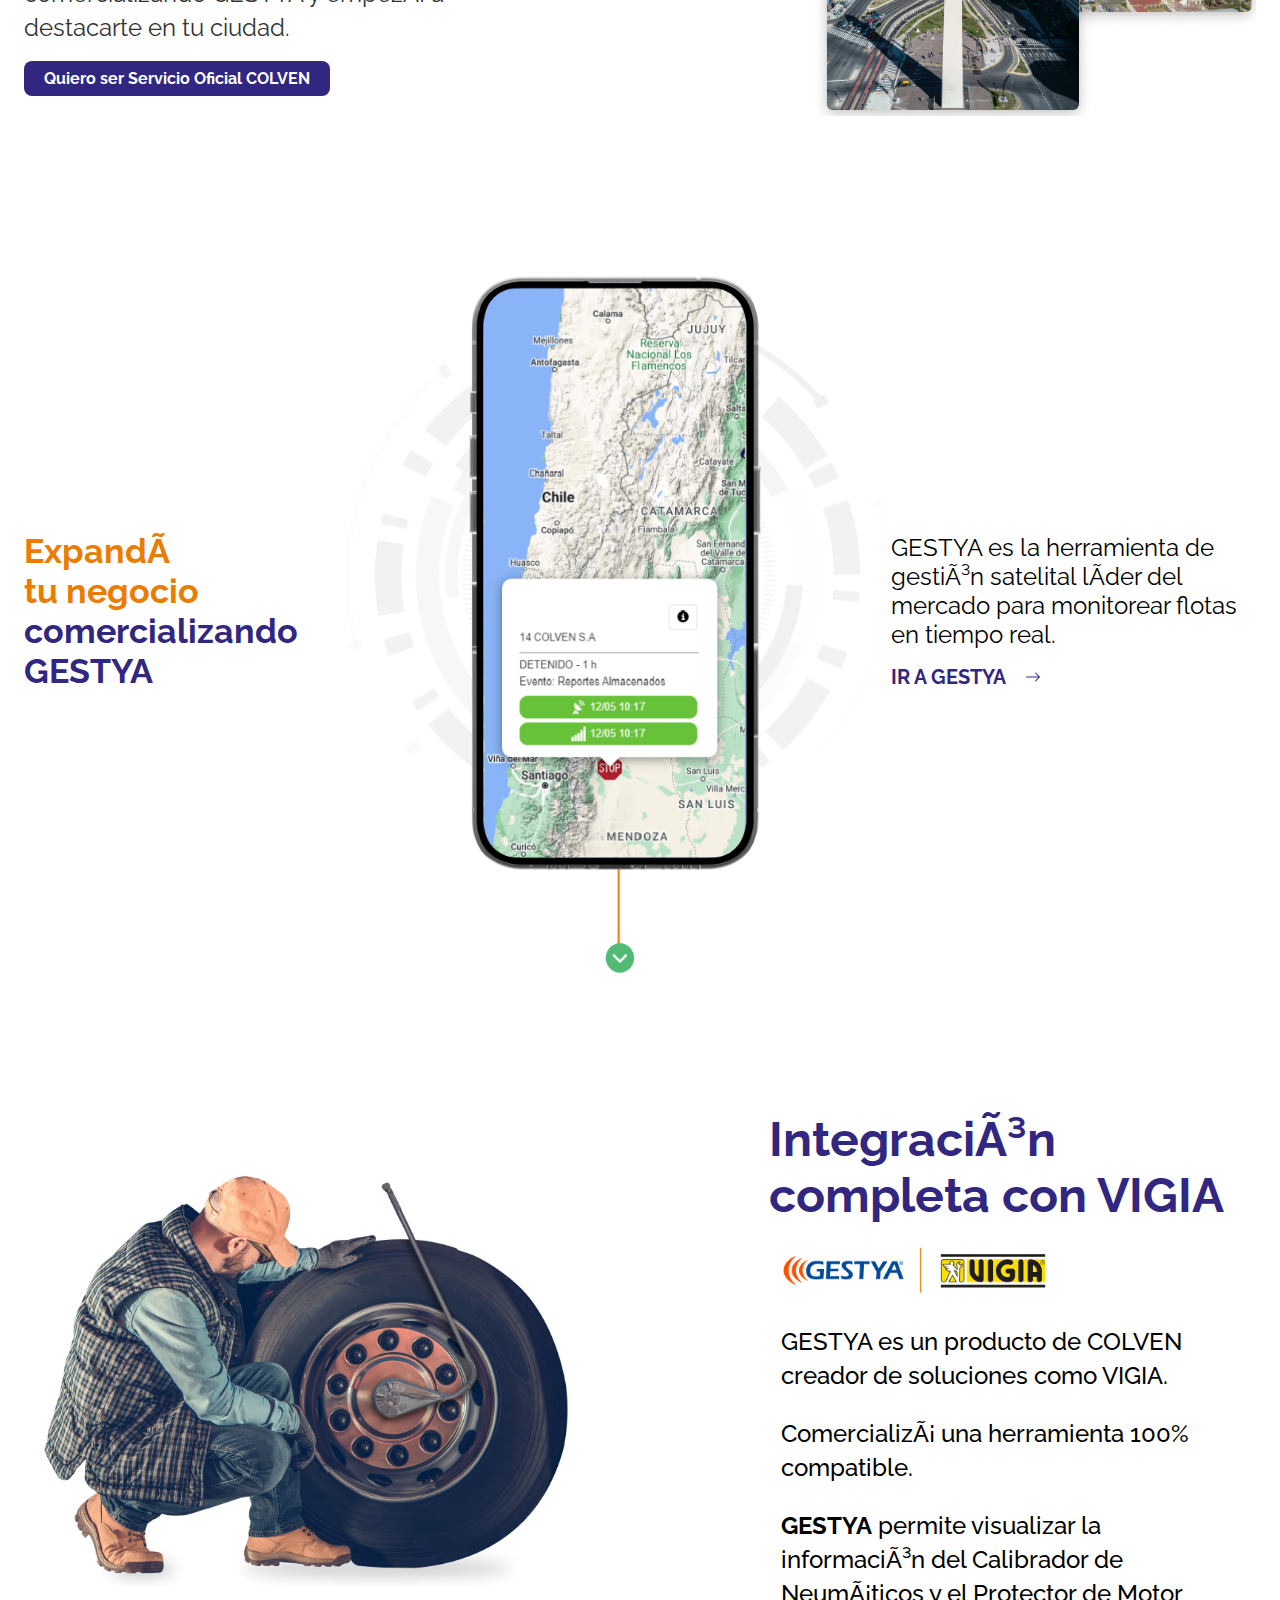
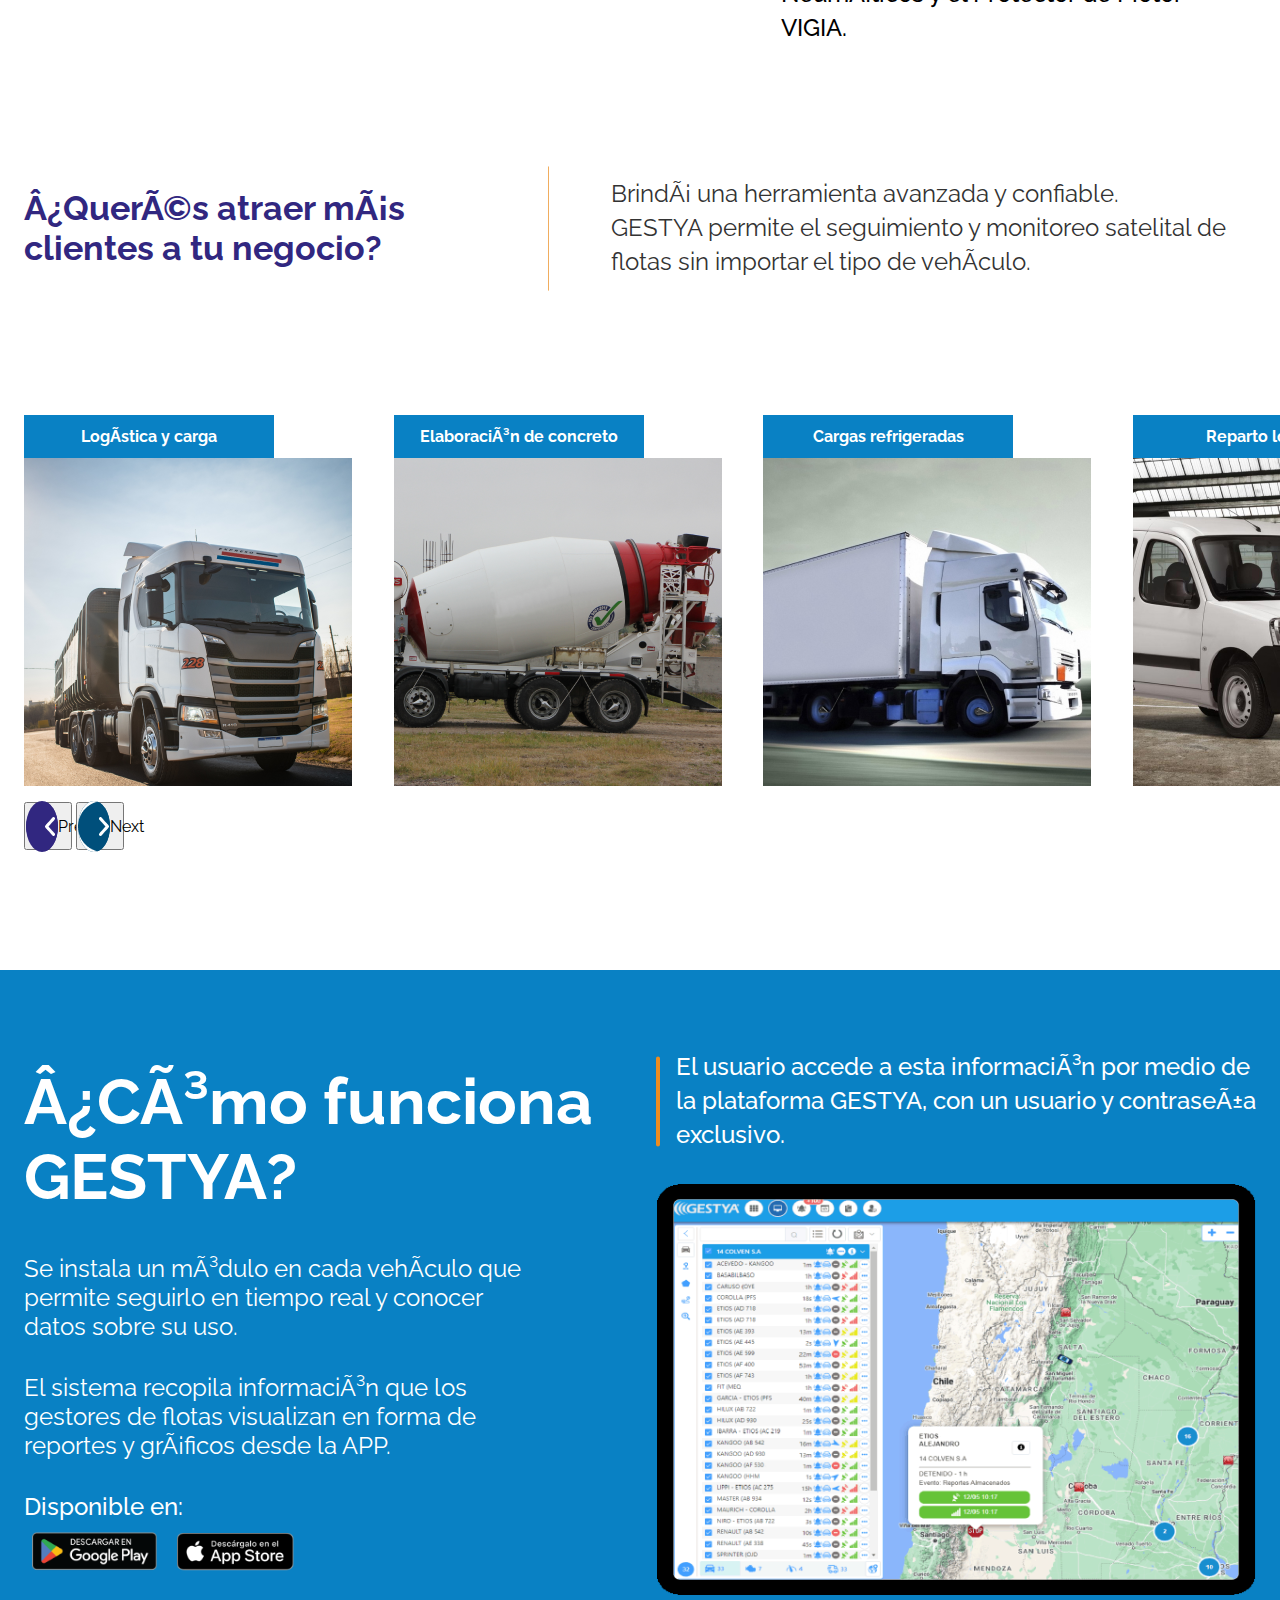
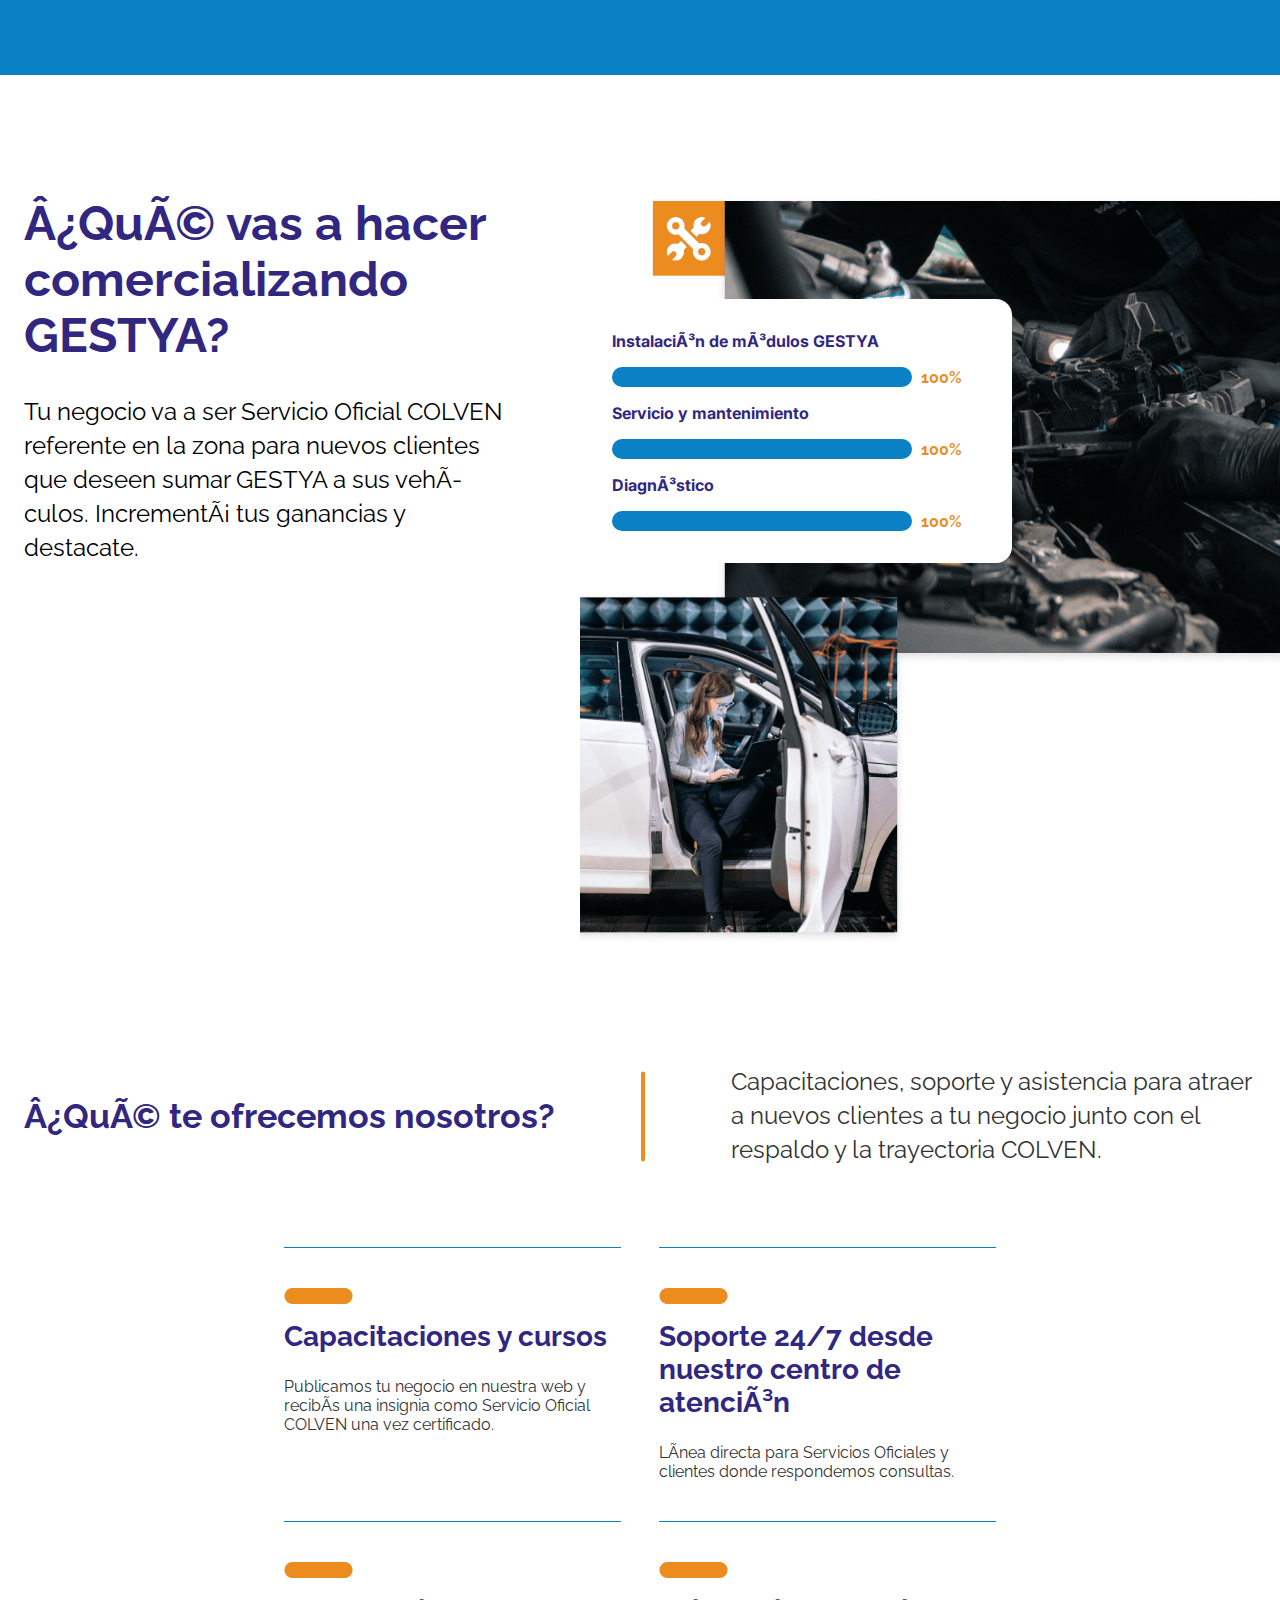
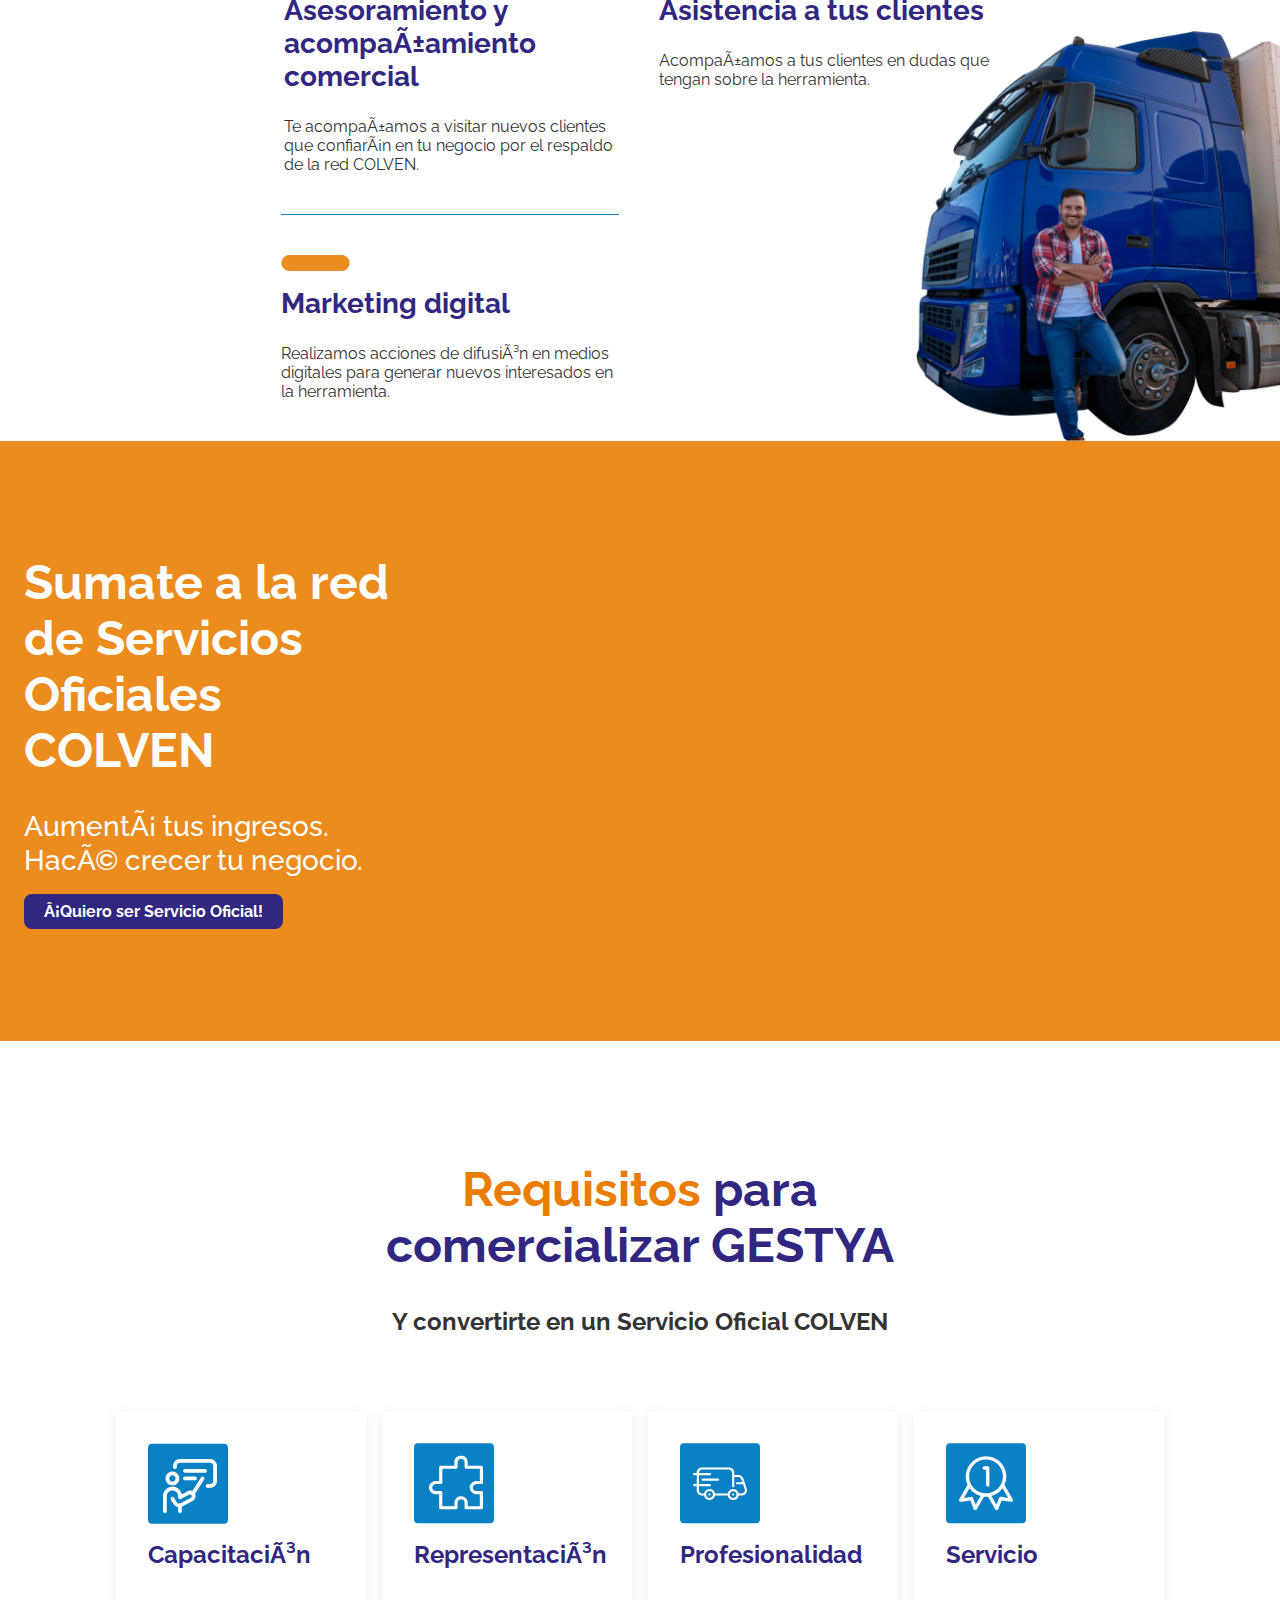
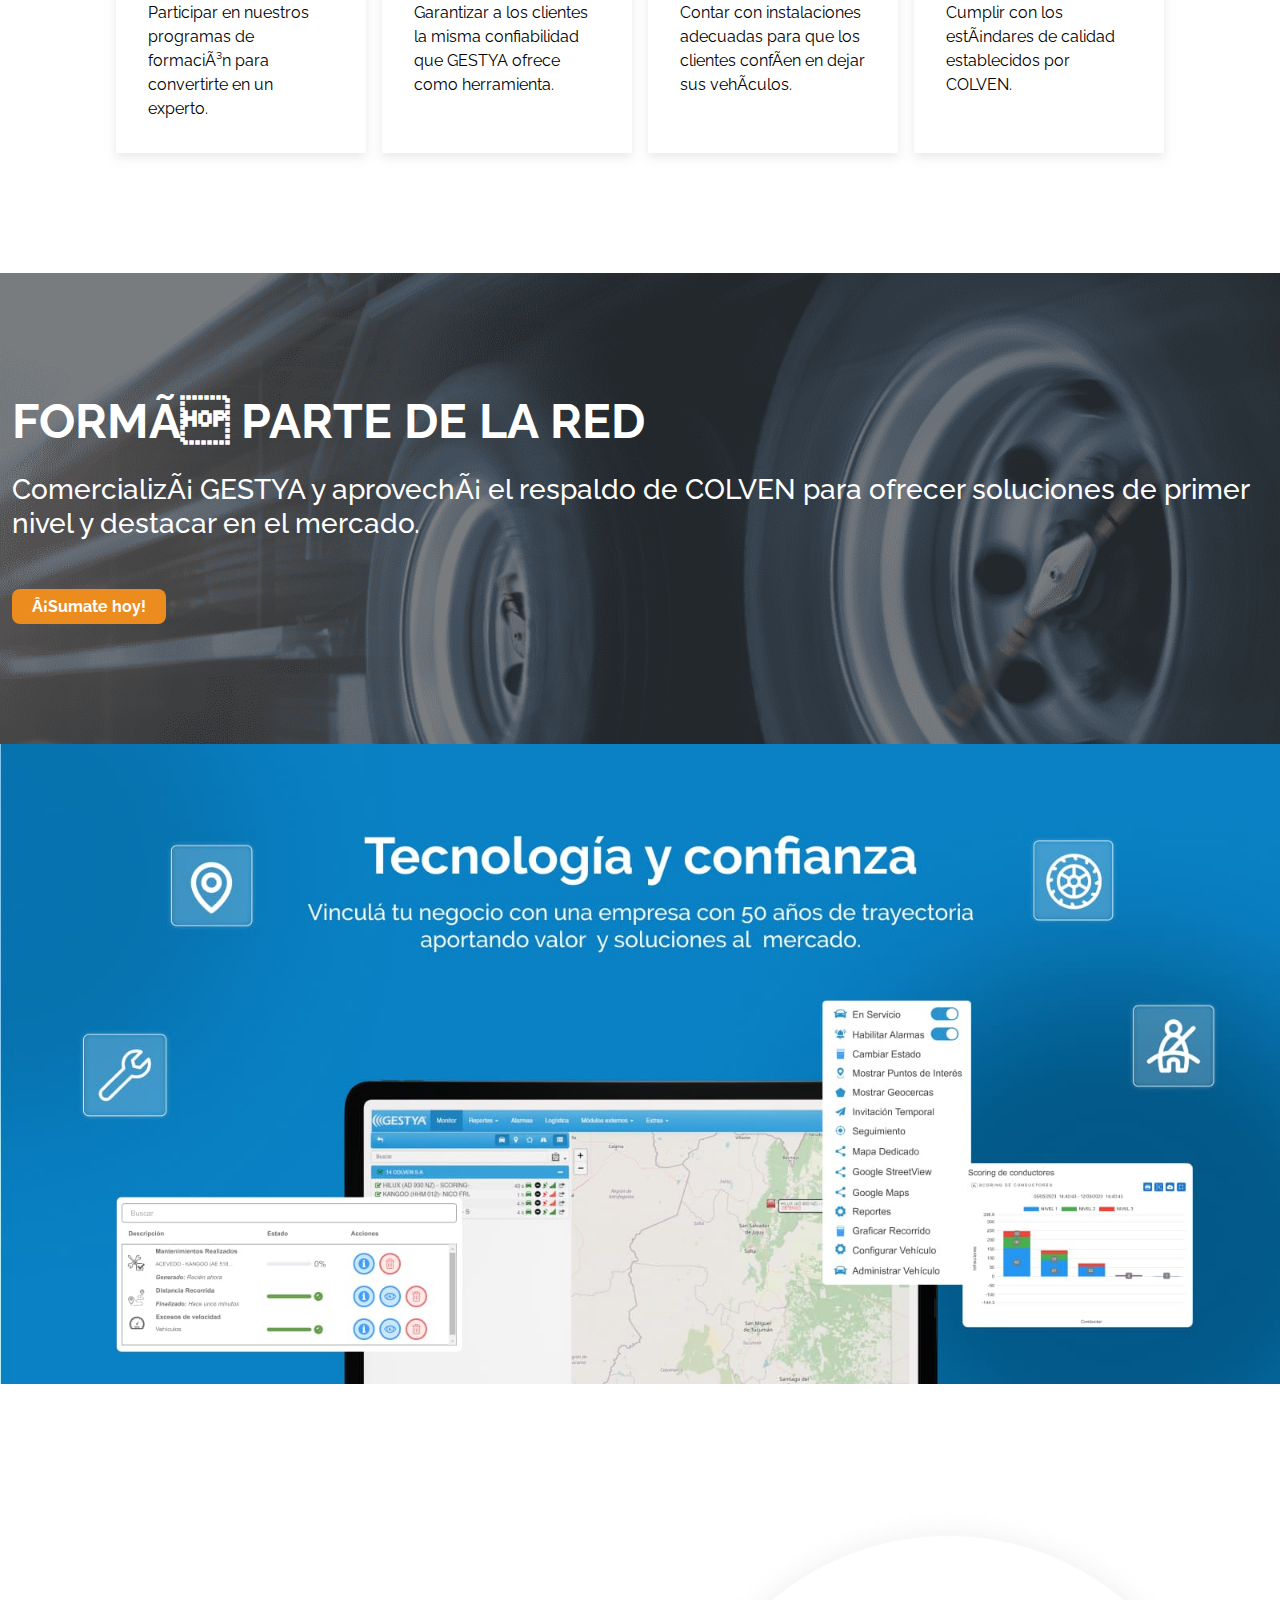
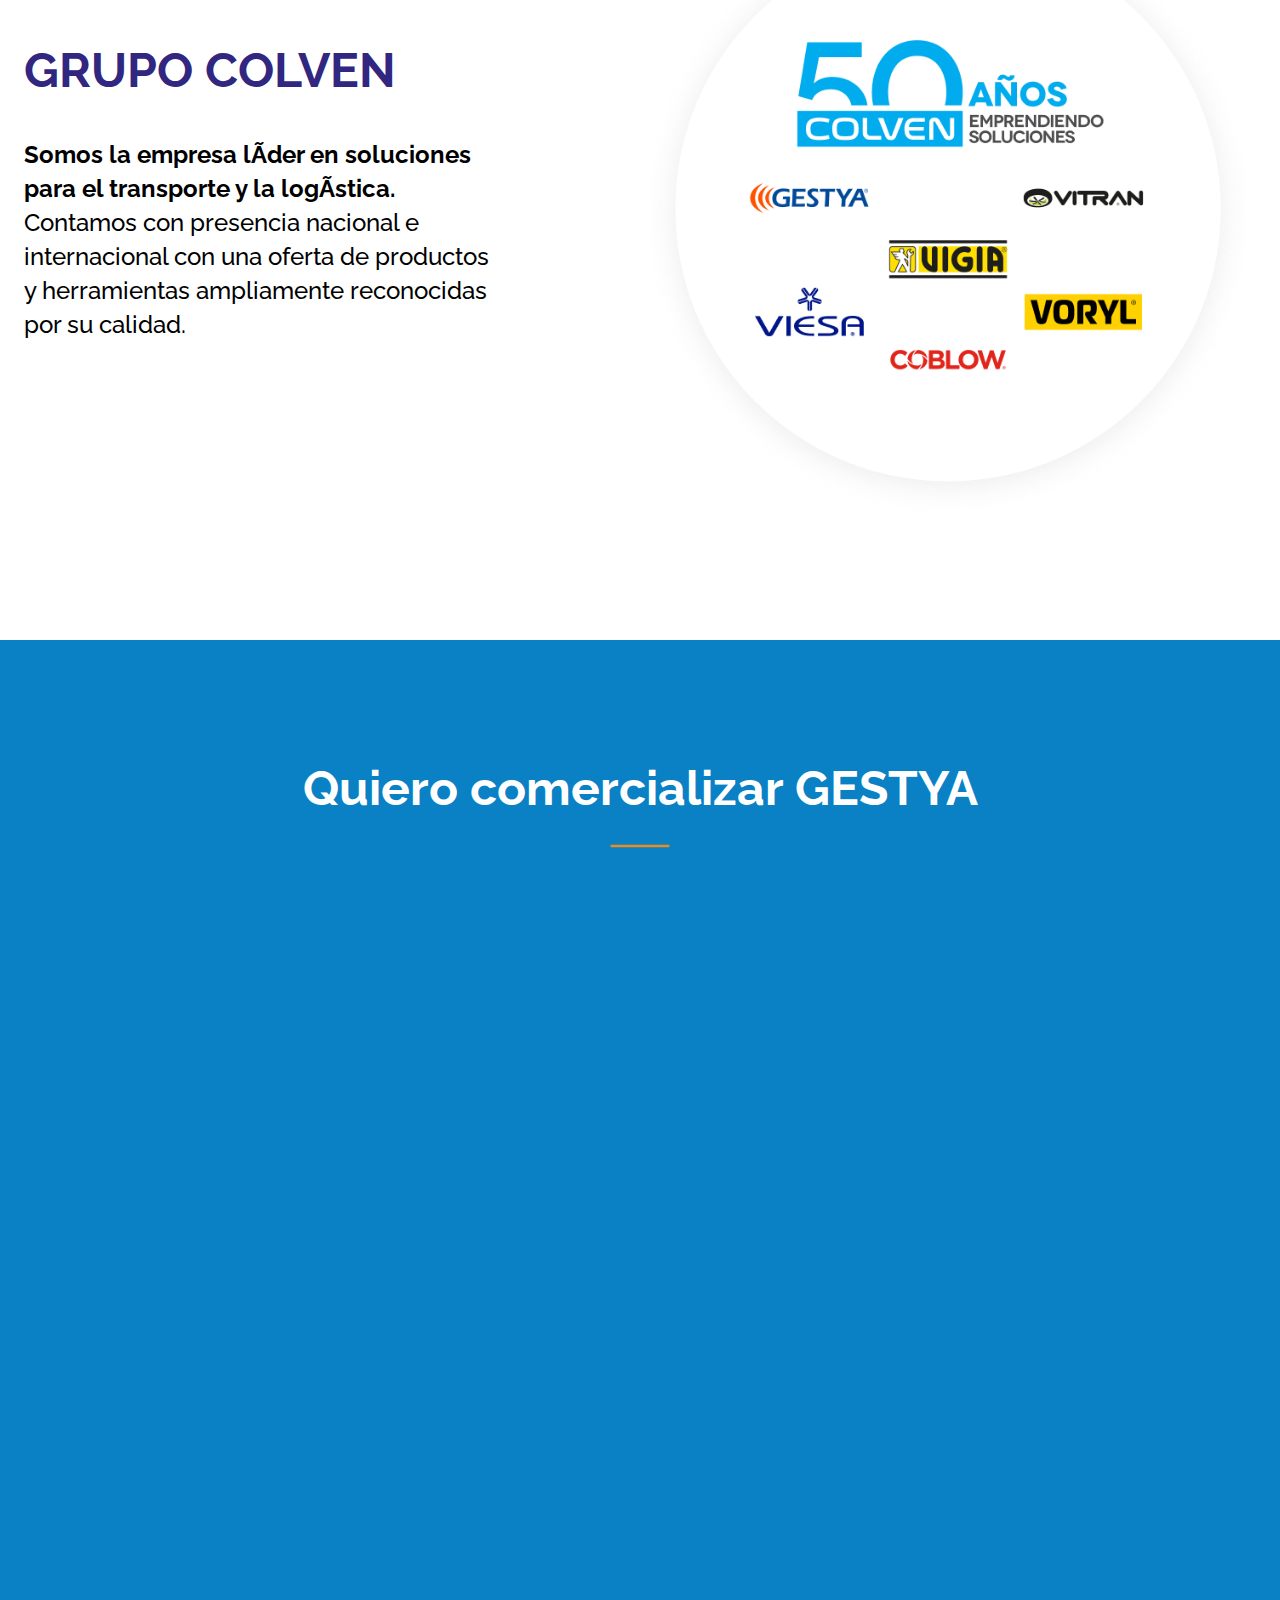
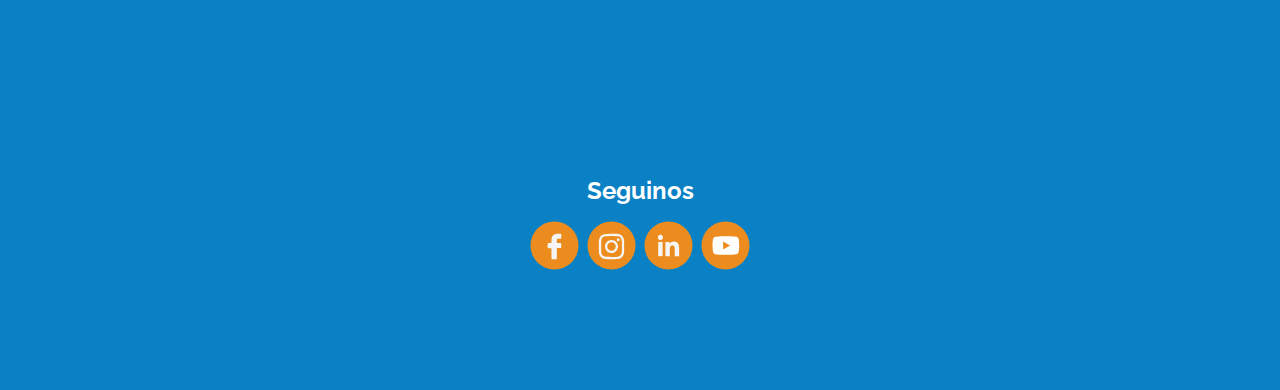
==== commit 8045335f: "V3.1 I've added Meta and Google pixels, since they were not present despite being added a few months" ====
--- a/index.html
+++ b/index.html
@@ -1,6 +1,56 @@
 <!DOCTYPE html>
-<html lang="en">
+<html lang="es">
   <head>
+    <!-- Google Tag Manager -->
+    <script>
+      (function (w, d, s, l, i) {
+        w[l] = w[l] || [];
+        w[l].push({ "gtm.start": new Date().getTime(), event: "gtm.js" });
+        var f = d.getElementsByTagName(s)[0],
+          j = d.createElement(s),
+          dl = l != "dataLayer" ? "&l=" + l : "";
+        j.async = true;
+        j.src = "https://www.googletagmanager.com/gtm.js?id=" + i + dl;
+        f.parentNode.insertBefore(j, f);
+      })(window, document, "script", "dataLayer", "GTM-NRW9T2M");
+    </script>
+    <!-- End Google Tag Manager -->
+    <!-- Meta Pixel Code -->
+    <script>
+      !(function (f, b, e, v, n, t, s) {
+        if (f.fbq) return;
+        n = f.fbq = function () {
+          n.callMethod
+            ? n.callMethod.apply(n, arguments)
+            : n.queue.push(arguments);
+        };
+        if (!f._fbq) f._fbq = n;
+        n.push = n;
+        n.loaded = !0;
+        n.version = "2.0";
+        n.queue = [];
+        t = b.createElement(e);
+        t.async = !0;
+        t.src = v;
+        s = b.getElementsByTagName(e)[0];
+        s.parentNode.insertBefore(t, s);
+      })(
+        window,
+        document,
+        "script",
+        "https://connect.facebook.net/en_US/fbevents.js"
+      );
+      fbq("init", "651281332997143");
+      fbq("track", "PageView");
+    </script>
+    <noscript
+      ><img
+        height="1"
+        width="1"
+        style="display: none"
+        src="https://www.facebook.com/tr?id=651281332997143&ev=PageView&noscript=1"
+    /></noscript>
+    <!-- End Meta Pixel Code -->
     <meta charset="UTF-8" />
     <meta http-equiv="X-UA-Compatible" content="IE=edge" />
     <meta name="viewport" content="width=device-width, initial-scale=1.0" />
@@ -8,6 +58,7 @@
       name="description"
       content="Sumá tu taller a los más de 700 Servicios Oficiales COLVEN en todo el país y comercializá la herramienta GESTYA. ¡Unite a la red!"
     />
+
     <title>Convertí tu negocio en Servicio Oficial GESTYA</title>
     <link rel="icon" href="./media/favicon.png" />
     <link
@@ -31,6 +82,16 @@
     <link rel="stylesheet" type="text/css" href="css/styles.css" />
   </head>
   <body>
+    <!-- Google Tag Manager (noscript) -->
+    <noscript
+      ><iframe
+        src="https://www.googletagmanager.com/ns.html?id=GTM-NRW9T2M"
+        height="0"
+        width="0"
+        style="display: none; visibility: hidden"
+      ></iframe
+    ></noscript>
+    <!-- End Google Tag Manager (noscript) -->
     <header class="header">
       <nav class="navbar navbar-expand-xl fixed-top">
         <div class="container-fluid">
